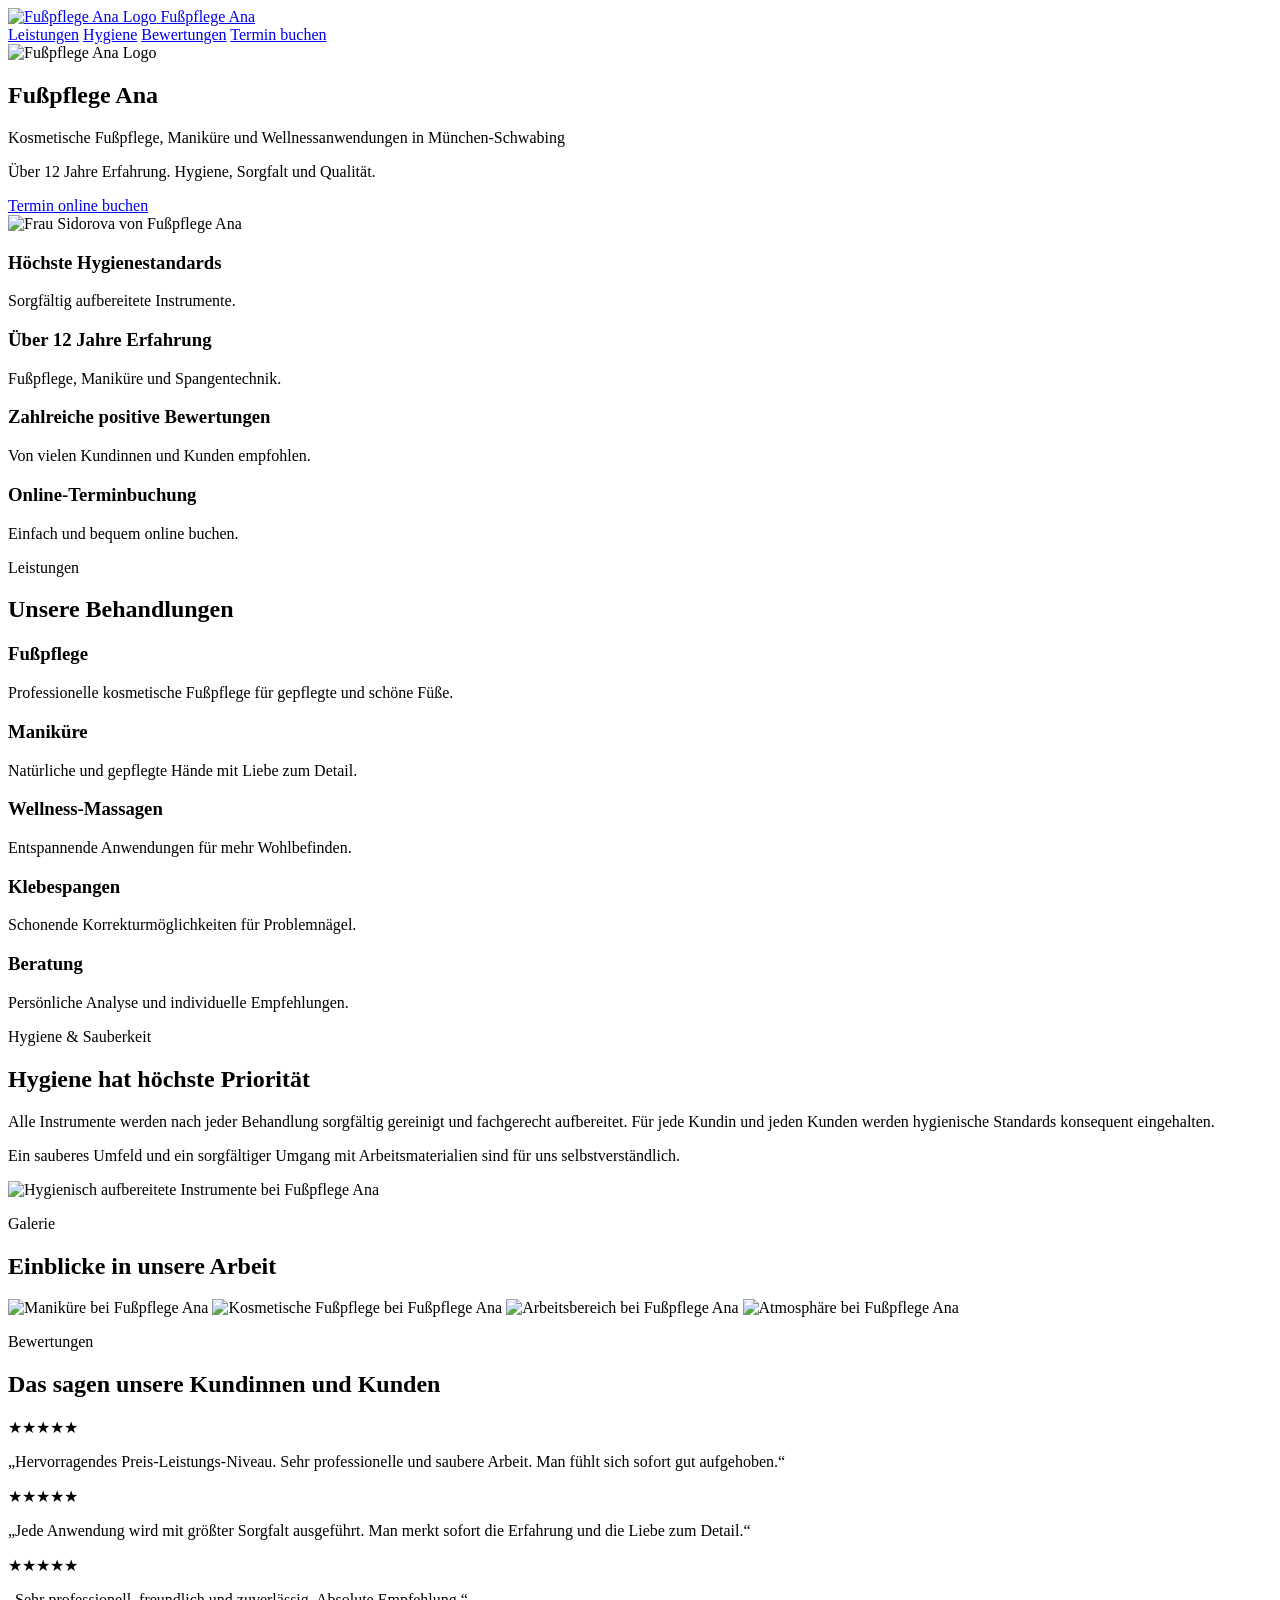
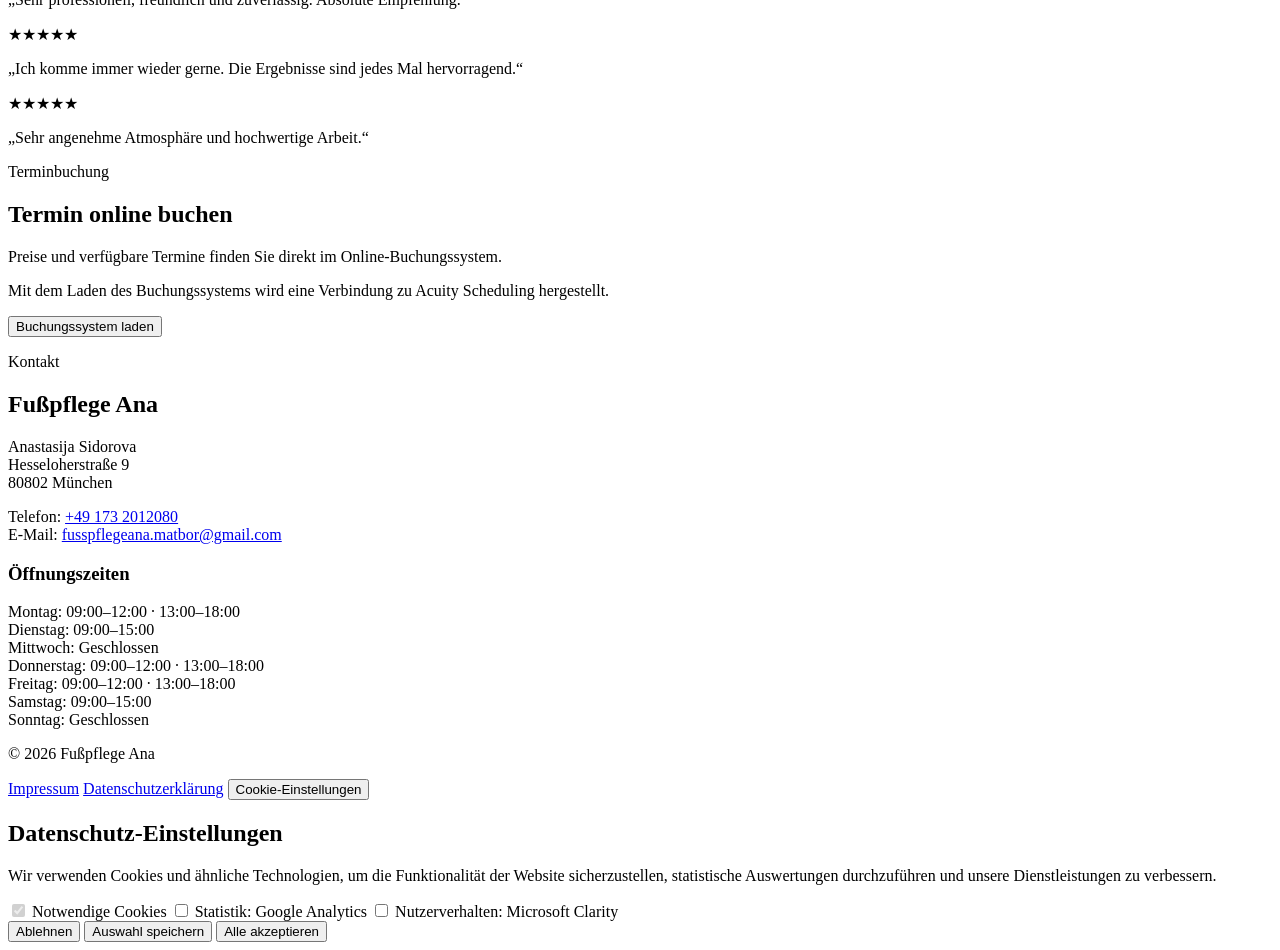
==== index.html @ c90da319 "index.html erstellen" ====
<!DOCTYPE html>
<html lang="de">
<head>
  <meta charset="UTF-8">
  <meta name="viewport" content="width=device-width, initial-scale=1.0">

  <title>Fußpflege Ana | Kosmetische Fußpflege & Maniküre in München-Schwabing</title>
  <meta name="description" content="Fußpflege Ana in München-Schwabing: kosmetische Fußpflege, Maniküre, Wellness-Massagen und Klebespangen. Über 12 Jahre Erfahrung, Hygiene, Sorgfalt und Qualität.">

  <link rel="stylesheet" href="style.css">
</head>

<body>

<header class="header">
  <a href="index.html" class="logo">
    <img src="images/logo-fa.png" alt="Fußpflege Ana Logo">
    <span>Fußpflege Ana</span>
  </a>

  <nav>
    <a href="#leistungen">Leistungen</a>
    <a href="#hygiene">Hygiene</a>
    <a href="#bewertungen">Bewertungen</a>
    <a href="#buchung" class="glass-btn small">Termin buchen</a>
  </nav>
</header>

<main>

<section class="hero">
  <div class="hero-content">
    <div class="hero-text">
      <img src="images/logo-fa.png" alt="Fußpflege Ana Logo" class="hero-logo">

      <h1>Fußpflege Ana</h1>

      <p class="subtitle">
        Kosmetische Fußpflege, Maniküre und Wellnessanwendungen in München-Schwabing
      </p>

      <p class="claim">
        Über 12 Jahre Erfahrung. Hygiene, Sorgfalt und Qualität.
      </p>

      <a href="#buchung" class="glass-btn">Termin online buchen</a>
    </div>

    <div class="hero-photo">
      <img src="images/hero-ana.jpg" alt="Frau Sidorova von Fußpflege Ana">
    </div>
  </div>
</section>

<section class="advantages">
  <div>
    <h3>Höchste Hygienestandards</h3>
    <p>Sorgfältig aufbereitete Instrumente.</p>
  </div>

  <div>
    <h3>Über 12 Jahre Erfahrung</h3>
    <p>Fußpflege, Maniküre und Spangentechnik.</p>
  </div>

  <div>
    <h3>Zahlreiche positive Bewertungen</h3>
    <p>Von vielen Kundinnen und Kunden empfohlen.</p>
  </div>

  <div>
    <h3>Online-Terminbuchung</h3>
    <p>Einfach und bequem online buchen.</p>
  </div>
</section>

<section id="leistungen" class="section">
  <p class="eyebrow">Leistungen</p>
  <h2>Unsere Behandlungen</h2>

  <div class="cards">
    <article>
      <h3>Fußpflege</h3>
      <p>Professionelle kosmetische Fußpflege für gepflegte und schöne Füße.</p>
    </article>

    <article>
      <h3>Maniküre</h3>
      <p>Natürliche und gepflegte Hände mit Liebe zum Detail.</p>
    </article>

    <article>
      <h3>Wellness-Massagen</h3>
      <p>Entspannende Anwendungen für mehr Wohlbefinden.</p>
    </article>

    <article>
      <h3>Klebespangen</h3>
      <p>Schonende Korrekturmöglichkeiten für Problemnägel.</p>
    </article>

    <article>
      <h3>Beratung</h3>
      <p>Persönliche Analyse und individuelle Empfehlungen.</p>
    </article>
  </div>
</section>

<section id="hygiene" class="section split">
  <div>
    <p class="eyebrow">Hygiene & Sauberkeit</p>
    <h2>Hygiene hat höchste Priorität</h2>

    <p>
      Alle Instrumente werden nach jeder Behandlung sorgfältig gereinigt und fachgerecht aufbereitet.
      Für jede Kundin und jeden Kunden werden hygienische Standards konsequent eingehalten.
    </p>

    <p>
      Ein sauberes Umfeld und ein sorgfältiger Umgang mit Arbeitsmaterialien sind für uns selbstverständlich.
    </p>
  </div>

  <div class="image-box">
    <img src="images/hygiene.jpg" alt="Hygienisch aufbereitete Instrumente bei Fußpflege Ana">
  </div>
</section>

<section class="section">
  <p class="eyebrow">Galerie</p>
  <h2>Einblicke in unsere Arbeit</h2>

  <div class="gallery">
    <img src="images/gallery-1.jpg" alt="Maniküre bei Fußpflege Ana">
    <img src="images/gallery-2.jpg" alt="Kosmetische Fußpflege bei Fußpflege Ana">
    <img src="images/gallery-3.jpg" alt="Arbeitsbereich bei Fußpflege Ana">
    <img src="images/gallery-4.jpg" alt="Atmosphäre bei Fußpflege Ana">
  </div>
</section>

<section id="bewertungen" class="section">
  <p class="eyebrow">Bewertungen</p>
  <h2>Das sagen unsere Kundinnen und Kunden</h2>

  <div class="reviews">
    <article>
      <span>★★★★★</span>
      <p>„Hervorragendes Preis-Leistungs-Niveau. Sehr professionelle und saubere Arbeit. Man fühlt sich sofort gut aufgehoben.“</p>
    </article>

    <article>
      <span>★★★★★</span>
      <p>„Jede Anwendung wird mit größter Sorgfalt ausgeführt. Man merkt sofort die Erfahrung und die Liebe zum Detail.“</p>
    </article>

    <article>
      <span>★★★★★</span>
      <p>„Sehr professionell, freundlich und zuverlässig. Absolute Empfehlung.“</p>
    </article>

    <article>
      <span>★★★★★</span>
      <p>„Ich komme immer wieder gerne. Die Ergebnisse sind jedes Mal hervorragend.“</p>
    </article>

    <article>
      <span>★★★★★</span>
      <p>„Sehr angenehme Atmosphäre und hochwertige Arbeit.“</p>
    </article>
  </div>
</section>

<section id="buchung" class="section booking">
  <p class="eyebrow">Terminbuchung</p>
  <h2>Termin online buchen</h2>
  <p>Preise und verfügbare Termine finden Sie direkt im Online-Buchungssystem.</p>

  <div id="bookingConsent" class="consent-box">
    <p>
      Mit dem Laden des Buchungssystems wird eine Verbindung zu Acuity Scheduling hergestellt.
    </p>
    <button class="glass-btn" id="loadBooking">Buchungssystem laden</button>
  </div>

  <div id="bookingFrame" class="booking-frame"></div>
</section>

<section class="section split contact">
  <div>
    <p class="eyebrow">Kontakt</p>
    <h2>Fußpflege Ana</h2>

    <p>
      Anastasija Sidorova<br>
      Hesseloherstraße 9<br>
      80802 München
    </p>

    <p>
      Telefon: <a href="tel:+491732012080">+49 173 2012080</a><br>
      E-Mail: <a href="mailto:fusspflegeana.matbor@gmail.com">fusspflegeana.matbor@gmail.com</a>
    </p>
  </div>

  <div>
    <h3>Öffnungszeiten</h3>
    <p>
      Montag: 09:00–12:00 · 13:00–18:00<br>
      Dienstag: 09:00–15:00<br>
      Mittwoch: Geschlossen<br>
      Donnerstag: 09:00–12:00 · 13:00–18:00<br>
      Freitag: 09:00–12:00 · 13:00–18:00<br>
      Samstag: 09:00–15:00<br>
      Sonntag: Geschlossen
    </p>
  </div>
</section>

</main>

<footer>
  <p>© 2026 Fußpflege Ana</p>

  <div>
    <a href="impressum.html">Impressum</a>
    <a href="datenschutz.html">Datenschutzerklärung</a>
    <button id="openCookies">Cookie-Einstellungen</button>
  </div>
</footer>

<div id="cookieBanner" class="cookie-banner">
  <div class="cookie-box">
    <h2>Datenschutz-Einstellungen</h2>

    <p>
      Wir verwenden Cookies und ähnliche Technologien, um die Funktionalität der Website sicherzustellen,
      statistische Auswertungen durchzuführen und unsere Dienstleistungen zu verbessern.
    </p>

    <label>
      <input type="checkbox" checked disabled>
      Notwendige Cookies
    </label>

    <label>
      <input type="checkbox" id="analyticsConsent">
      Statistik: Google Analytics
    </label>

    <label>
      <input type="checkbox" id="clarityConsent">
      Nutzerverhalten: Microsoft Clarity
    </label>

    <div class="cookie-actions">
      <button id="rejectCookies">Ablehnen</button>
      <button id="saveCookies">Auswahl speichern</button>
      <button id="acceptCookies" class="glass-btn">Alle akzeptieren</button>
    </div>
  </div>
</div>

<script src="script.js"></script>
</body>
</html>
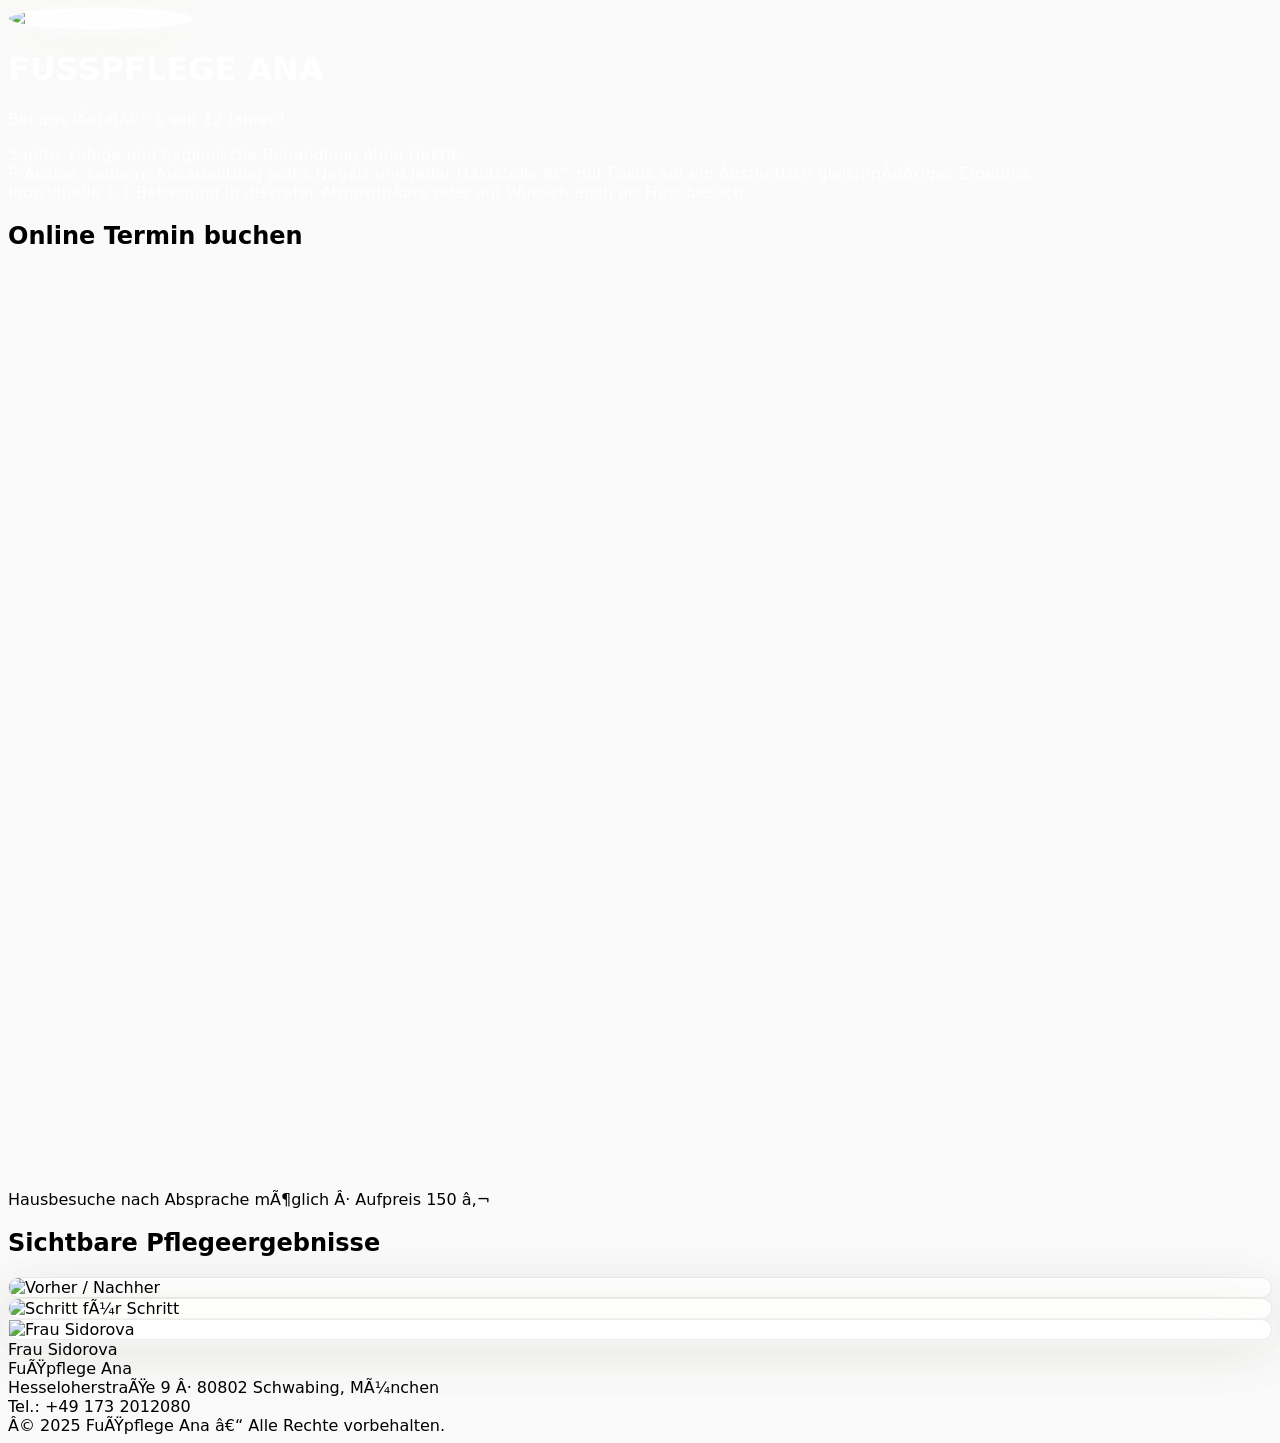
==== commit 22476d69: "Create initial index.html for Fußpflege Ana website Initial HTML structure for Fußpflege Ana website" ====
--- a/index.html
+++ b/index.html
@@ -1,265 +1,375 @@
 <!DOCTYPE html>
+
 <html lang="de">
+
 <head>
-  <meta charset="UTF-8">
-  <meta name="viewport" content="width=device-width, initial-scale=1.0">
-
-  <title>Fußpflege Ana | Kosmetische Fußpflege & Maniküre in München-Schwabing</title>
-  <meta name="description" content="Fußpflege Ana in München-Schwabing: kosmetische Fußpflege, Maniküre, Wellness-Massagen und Klebespangen. Über 12 Jahre Erfahrung, Hygiene, Sorgfalt und Qualität.">
-
-  <link rel="stylesheet" href="style.css">
+
+  <meta charset="UTF-8" />
+
+  <meta name="viewport" content="width=device-width,initial-scale=1.0" />
+
+  <!-- Google tag (gtag.js) -->
+
+  <script async src="https://www.googletagmanager.com/gtag/js?id=G-71BRGPGRK7"></script>
+
+  <script>
+
+    window.dataLayer = window.dataLayer || [];
+
+    function gtag(){dataLayer.push(arguments);}
+
+    gtag('js', new Date());
+
+    gtag('config', 'G-71BRGPGRK7');
+
+  </script>
+
+  <!-- Google Tag Manager -->
+
+  <script>
+
+  (function(w,d,s,l,i){w[l]=w[l]||[];w[l].push({'gtm.start':
+
+  new Date().getTime(),event:'gtm.js'});var f=d.getElementsByTagName(s)[0],
+
+  j=d.createElement(s),dl=l!='dataLayer'?'&l='+l:'';j.async=true;j.src=
+
+  'https://www.googletagmanager.com/gtm.js?id='+i+dl;f.parentNode.insertBefore(j,f);
+
+  })(window,document,'script','dataLayer','GTM-KH4RJX9V');
+
+  </script>
+
+  <!-- Microsoft Clarity -->
+
+  <script type="text/javascript">
+
+  (function(c,l,a,r,i,t,y){
+
+    c[a]=c[a]||function(){(c[a].q=c[a].q||[]).push(arguments)};
+
+    t=l.createElement(r);t.async=1;t.src="https://www.clarity.ms/tag/"+i;
+
+    y=l.getElementsByTagName(r)[0];y.parentNode.insertBefore(t,y);
+
+  })(window, document, "clarity", "script", "vfs6tle3tf");
+
+  </script>
+
+  <title>FuÃŸpflege Ana</title>
+
+  <meta
+
+    name="description"
+
+    content="FuÃŸpflege Ana â€“ Sanfte, prÃ¤zise FuÃŸpflege in MÃ¼nchen Schwabing. Bei uns lÃ¤uftâ€™s seit 12 Jahren. Hausbesuche mÃ¶glich."
+
+  />
+
+  <script src="https://cdn.tailwindcss.com"></script>
+
+  <style>
+
+    body {
+
+      background: #fafafa;
+
+      font-family: system-ui, -apple-system, "Segoe UI", Roboto, Helvetica, Arial, sans-serif;
+
+    }
+
+    .header-bg {
+
+      background-image: url("bg.jpg");
+
+      background-size: cover;
+
+      background-position: center;
+
+      background-repeat: no-repeat;
+
+      color: #fff;
+
+    }
+
+    .logo-glow {
+
+      border-radius: 50%;
+
+      box-shadow:
+
+        0 0 15px rgba(255,255,255,0.7),
+
+        0 0 40px rgba(255,255,255,0.5),
+
+        0 0 60px rgba(240,230,200,0.3),
+
+        inset 0 0 6px rgba(255,255,255,0.8);
+
+      border: 1px solid rgba(255,255,255,0.4);
+
+      background: rgba(255,255,255,0.8);
+
+    }
+
+    .portrait-glow {
+
+      border-radius: 9999px;
+
+      box-shadow:
+
+        0 0 15px rgba(255,255,255,0.7),
+
+        0 0 40px rgba(255,255,255,0.5),
+
+        0 0 60px rgba(240,230,200,0.25),
+
+        inset 0 0 6px rgba(255,255,255,0.8);
+
+      border: 1px solid rgba(0,0,0,0.07);
+
+      background: #fff;
+
+      object-fit: cover;
+
+      object-position: center;
+
+    }
+
+    .img-card {
+
+      border-radius: 1rem;
+
+      overflow: hidden;
+
+      box-shadow: 0 20px 60px rgba(0,0,0,0.15);
+
+      border: 1px solid rgba(0,0,0,0.08);
+
+      background: #fff;
+
+    }
+
+  </style>
+
 </head>
 
-<body>
-
-<header class="header">
-  <a href="index.html" class="logo">
-    <img src="images/logo-fa.png" alt="Fußpflege Ana Logo">
-    <span>Fußpflege Ana</span>
-  </a>
-
-  <nav>
-    <a href="#leistungen">Leistungen</a>
-    <a href="#hygiene">Hygiene</a>
-    <a href="#bewertungen">Bewertungen</a>
-    <a href="#buchung" class="glass-btn small">Termin buchen</a>
-  </nav>
-</header>
-
-<main>
-
-<section class="hero">
-  <div class="hero-content">
-    <div class="hero-text">
-      <img src="images/logo-fa.png" alt="Fußpflege Ana Logo" class="hero-logo">
-
-      <h1>Fußpflege Ana</h1>
-
-      <p class="subtitle">
-        Kosmetische Fußpflege, Maniküre und Wellnessanwendungen in München-Schwabing
+<body class="text-neutral-900 antialiased tracking-tight">
+
+  <!-- Google Tag Manager (noscript) -->
+
+  <noscript>
+
+    <iframe
+
+      src="https://www.googletagmanager.com/ns.html?id=GTM-KH4RJX9V"
+
+      height="0"
+
+      width="0"
+
+      style="display:none;visibility:hidden">
+
+    </iframe>
+
+  </noscript>
+
+  <!-- HEADER -->
+
+  <header class="header-bg">
+
+    <div class="max-w-6xl mx-auto px-6 py-16 flex flex-col items-center justify-center text-center">
+
+      <img
+
+        src="logo-fa.png"
+
+        alt="FuÃŸpflege Ana Logo"
+
+        class="w-28 h-28 object-cover object-center rounded-full logo-glow mb-6"
+
+      />
+
+      <h1 class="text-white text-[2.4rem] sm:text-[2.8rem] md:text-[3rem] font-light uppercase tracking-[0.15em] leading-tight">
+
+        FUSSPFLEGE ANA
+
+      </h1>
+
+      <p class="text-white/90 text-base sm:text-lg font-light mt-4">
+
+        Bei uns lÃ¤uftâ€™s seit 12 Jahren!
+
       </p>
 
-      <p class="claim">
-        Über 12 Jahre Erfahrung. Hygiene, Sorgfalt und Qualität.
+      <p class="text-white/70 text-sm sm:text-base font-light leading-relaxed max-w-xl mt-6">
+
+        Sanfte, ruhige und hygienische Behandlung ohne Hektik. <br>
+
+        PrÃ¤zise, saubere Ausarbeitung jedes Nagels und jeder Hautstelle â€“ mit Fokus auf ein Ã¤sthetisch gleichmÃ¤ÃŸiges Ergebnis. <br>
+
+        Individuelle 1:1 Betreuung in diskreter AtmosphÃ¤re oder auf Wunsch auch als Hausbesuch.
+
       </p>
 
-      <a href="#buchung" class="glass-btn">Termin online buchen</a>
-    </div>
-
-    <div class="hero-photo">
-      <img src="images/hero-ana.jpg" alt="Frau Sidorova von Fußpflege Ana">
-    </div>
-  </div>
-</section>
-
-<section class="advantages">
-  <div>
-    <h3>Höchste Hygienestandards</h3>
-    <p>Sorgfältig aufbereitete Instrumente.</p>
-  </div>
-
-  <div>
-    <h3>Über 12 Jahre Erfahrung</h3>
-    <p>Fußpflege, Maniküre und Spangentechnik.</p>
-  </div>
-
-  <div>
-    <h3>Zahlreiche positive Bewertungen</h3>
-    <p>Von vielen Kundinnen und Kunden empfohlen.</p>
-  </div>
-
-  <div>
-    <h3>Online-Terminbuchung</h3>
-    <p>Einfach und bequem online buchen.</p>
-  </div>
-</section>
-
-<section id="leistungen" class="section">
-  <p class="eyebrow">Leistungen</p>
-  <h2>Unsere Behandlungen</h2>
-
-  <div class="cards">
-    <article>
-      <h3>Fußpflege</h3>
-      <p>Professionelle kosmetische Fußpflege für gepflegte und schöne Füße.</p>
-    </article>
-
-    <article>
-      <h3>Maniküre</h3>
-      <p>Natürliche und gepflegte Hände mit Liebe zum Detail.</p>
-    </article>
-
-    <article>
-      <h3>Wellness-Massagen</h3>
-      <p>Entspannende Anwendungen für mehr Wohlbefinden.</p>
-    </article>
-
-    <article>
-      <h3>Klebespangen</h3>
-      <p>Schonende Korrekturmöglichkeiten für Problemnägel.</p>
-    </article>
-
-    <article>
-      <h3>Beratung</h3>
-      <p>Persönliche Analyse und individuelle Empfehlungen.</p>
-    </article>
-  </div>
-</section>
-
-<section id="hygiene" class="section split">
-  <div>
-    <p class="eyebrow">Hygiene & Sauberkeit</p>
-    <h2>Hygiene hat höchste Priorität</h2>
-
-    <p>
-      Alle Instrumente werden nach jeder Behandlung sorgfältig gereinigt und fachgerecht aufbereitet.
-      Für jede Kundin und jeden Kunden werden hygienische Standards konsequent eingehalten.
-    </p>
-
-    <p>
-      Ein sauberes Umfeld und ein sorgfältiger Umgang mit Arbeitsmaterialien sind für uns selbstverständlich.
-    </p>
-  </div>
-
-  <div class="image-box">
-    <img src="images/hygiene.jpg" alt="Hygienisch aufbereitete Instrumente bei Fußpflege Ana">
-  </div>
-</section>
-
-<section class="section">
-  <p class="eyebrow">Galerie</p>
-  <h2>Einblicke in unsere Arbeit</h2>
-
-  <div class="gallery">
-    <img src="images/gallery-1.jpg" alt="Maniküre bei Fußpflege Ana">
-    <img src="images/gallery-2.jpg" alt="Kosmetische Fußpflege bei Fußpflege Ana">
-    <img src="images/gallery-3.jpg" alt="Arbeitsbereich bei Fußpflege Ana">
-    <img src="images/gallery-4.jpg" alt="Atmosphäre bei Fußpflege Ana">
-  </div>
-</section>
-
-<section id="bewertungen" class="section">
-  <p class="eyebrow">Bewertungen</p>
-  <h2>Das sagen unsere Kundinnen und Kunden</h2>
-
-  <div class="reviews">
-    <article>
-      <span>★★★★★</span>
-      <p>„Hervorragendes Preis-Leistungs-Niveau. Sehr professionelle und saubere Arbeit. Man fühlt sich sofort gut aufgehoben.“</p>
-    </article>
-
-    <article>
-      <span>★★★★★</span>
-      <p>„Jede Anwendung wird mit größter Sorgfalt ausgeführt. Man merkt sofort die Erfahrung und die Liebe zum Detail.“</p>
-    </article>
-
-    <article>
-      <span>★★★★★</span>
-      <p>„Sehr professionell, freundlich und zuverlässig. Absolute Empfehlung.“</p>
-    </article>
-
-    <article>
-      <span>★★★★★</span>
-      <p>„Ich komme immer wieder gerne. Die Ergebnisse sind jedes Mal hervorragend.“</p>
-    </article>
-
-    <article>
-      <span>★★★★★</span>
-      <p>„Sehr angenehme Atmosphäre und hochwertige Arbeit.“</p>
-    </article>
-  </div>
-</section>
-
-<section id="buchung" class="section booking">
-  <p class="eyebrow">Terminbuchung</p>
-  <h2>Termin online buchen</h2>
-  <p>Preise und verfügbare Termine finden Sie direkt im Online-Buchungssystem.</p>
-
-  <div id="bookingConsent" class="consent-box">
-    <p>
-      Mit dem Laden des Buchungssystems wird eine Verbindung zu Acuity Scheduling hergestellt.
-    </p>
-    <button class="glass-btn" id="loadBooking">Buchungssystem laden</button>
-  </div>
-
-  <div id="bookingFrame" class="booking-frame"></div>
-</section>
-
-<section class="section split contact">
-  <div>
-    <p class="eyebrow">Kontakt</p>
-    <h2>Fußpflege Ana</h2>
-
-    <p>
-      Anastasija Sidorova<br>
-      Hesseloherstraße 9<br>
-      80802 München
-    </p>
-
-    <p>
-      Telefon: <a href="tel:+491732012080">+49 173 2012080</a><br>
-      E-Mail: <a href="mailto:fusspflegeana.matbor@gmail.com">fusspflegeana.matbor@gmail.com</a>
-    </p>
-  </div>
-
-  <div>
-    <h3>Öffnungszeiten</h3>
-    <p>
-      Montag: 09:00–12:00 · 13:00–18:00<br>
-      Dienstag: 09:00–15:00<br>
-      Mittwoch: Geschlossen<br>
-      Donnerstag: 09:00–12:00 · 13:00–18:00<br>
-      Freitag: 09:00–12:00 · 13:00–18:00<br>
-      Samstag: 09:00–15:00<br>
-      Sonntag: Geschlossen
-    </p>
-  </div>
-</section>
-
-</main>
-
-<footer>
-  <p>© 2026 Fußpflege Ana</p>
-
-  <div>
-    <a href="impressum.html">Impressum</a>
-    <a href="datenschutz.html">Datenschutzerklärung</a>
-    <button id="openCookies">Cookie-Einstellungen</button>
-  </div>
-</footer>
-
-<div id="cookieBanner" class="cookie-banner">
-  <div class="cookie-box">
-    <h2>Datenschutz-Einstellungen</h2>
-
-    <p>
-      Wir verwenden Cookies und ähnliche Technologien, um die Funktionalität der Website sicherzustellen,
-      statistische Auswertungen durchzuführen und unsere Dienstleistungen zu verbessern.
-    </p>
-
-    <label>
-      <input type="checkbox" checked disabled>
-      Notwendige Cookies
-    </label>
-
-    <label>
-      <input type="checkbox" id="analyticsConsent">
-      Statistik: Google Analytics
-    </label>
-
-    <label>
-      <input type="checkbox" id="clarityConsent">
-      Nutzerverhalten: Microsoft Clarity
-    </label>
-
-    <div class="cookie-actions">
-      <button id="rejectCookies">Ablehnen</button>
-      <button id="saveCookies">Auswahl speichern</button>
-      <button id="acceptCookies" class="glass-btn">Alle akzeptieren</button>
-    </div>
-  </div>
-</div>
-
-<script src="script.js"></script>
+    </div>
+
+  </header>
+
+  <!-- ONLINE BUCHEN -->
+
+  <section id="buchung" class="max-w-6xl mx-auto px-6 py-12 lg:py-20 text-center">
+
+    <h2 class="text-2xl lg:text-3xl font-light text-neutral-900 mb-8 tracking-tight">
+
+      Online Termin buchen
+
+    </h2>
+
+    <!-- Acuityscheduling Widget -->
+
+    <div class="shadow-lg border border-neutral-200 rounded-xl overflow-hidden mb-10">
+
+      <iframe
+
+        src="https://app.acuityscheduling.com/schedule/bd391257"
+
+        width="100%"
+
+        height="900"
+
+        frameborder="0">
+
+      </iframe>
+
+    </div>
+
+    <!-- HAUSBESUCHE -->
+
+    <div class="border-t border-neutral-300/50 pt-6">
+
+      <p class="text-neutral-900 text-lg sm:text-xl font-semibold tracking-tight">
+
+        Hausbesuche nach Absprache mÃ¶glich Â· Aufpreis 150 â‚¬
+
+      </p>
+
+    </div>
+
+  </section>
+
+  <!-- ERGEBNISSE -->
+
+  <section id="ergebnisse" class="max-w-6xl mx-auto px-6 py-12 lg:py-20">
+
+    <h2 class="text-2xl lg:text-3xl font-light text-neutral-900 mb-3 tracking-tight">
+
+      Sichtbare Pflegeergebnisse
+
+    </h2>
+
+    <div class="grid lg:grid-cols-2 gap-10">
+
+      <div class="img-card">
+
+        <img
+
+          src="vorher-nachher.png"
+
+          alt="Vorher / Nachher"
+
+          class="w-full h-auto object-cover"
+
+        />
+
+      </div>
+
+      <div class="img-card">
+
+        <img
+
+          src="steps1.png"
+
+          alt="Schritt fÃ¼r Schritt"
+
+          class="w-full h-auto object-cover"
+
+        />
+
+      </div>
+
+    </div>
+
+  </section>
+
+  <!-- FOTO + NAME -->
+
+  <section class="max-w-6xl mx-auto px-6 py-12 text-center">
+
+    <div class="flex flex-col items-center gap-4">
+
+      <div class="w-32 h-32 sm:w-36 sm:h-36 rounded-full overflow-hidden portrait-glow">
+
+        <img
+
+          src="ana.jpg"
+
+          alt="Frau Sidorova"
+
+          class="w-full h-full object-cover object-center"
+
+        />
+
+      </div>
+
+      <div class="text-neutral-900 text-base font-medium">
+
+        Frau Sidorova
+
+      </div>
+
+    </div>
+
+  </section>
+
+  <!-- FOOTER -->
+
+  <footer class="max-w-6xl mx-auto px-6 py-12 text-[11px] text-neutral-500 font-light leading-relaxed border-t border-neutral-300/50">
+
+    <div class="flex flex-col lg:flex-row lg:items-start lg:justify-between gap-6">
+
+      <div>
+
+        <div class="text-neutral-900 text-sm font-medium">
+
+          FuÃŸpflege Ana
+
+        </div>
+
+        <div>
+
+          HesseloherstraÃŸe 9 Â· 80802 Schwabing, MÃ¼nchen
+
+        </div>
+
+        <div>
+
+          Tel.: +49 173 2012080
+
+        </div>
+
+      </div>
+
+      <div>
+
+        Â© 2025 FuÃŸpflege Ana â€“ Alle Rechte vorbehalten.
+
+      </div>
+
+    </div>
+
+  </footer>
+
 </body>
-</html>+
+</html>
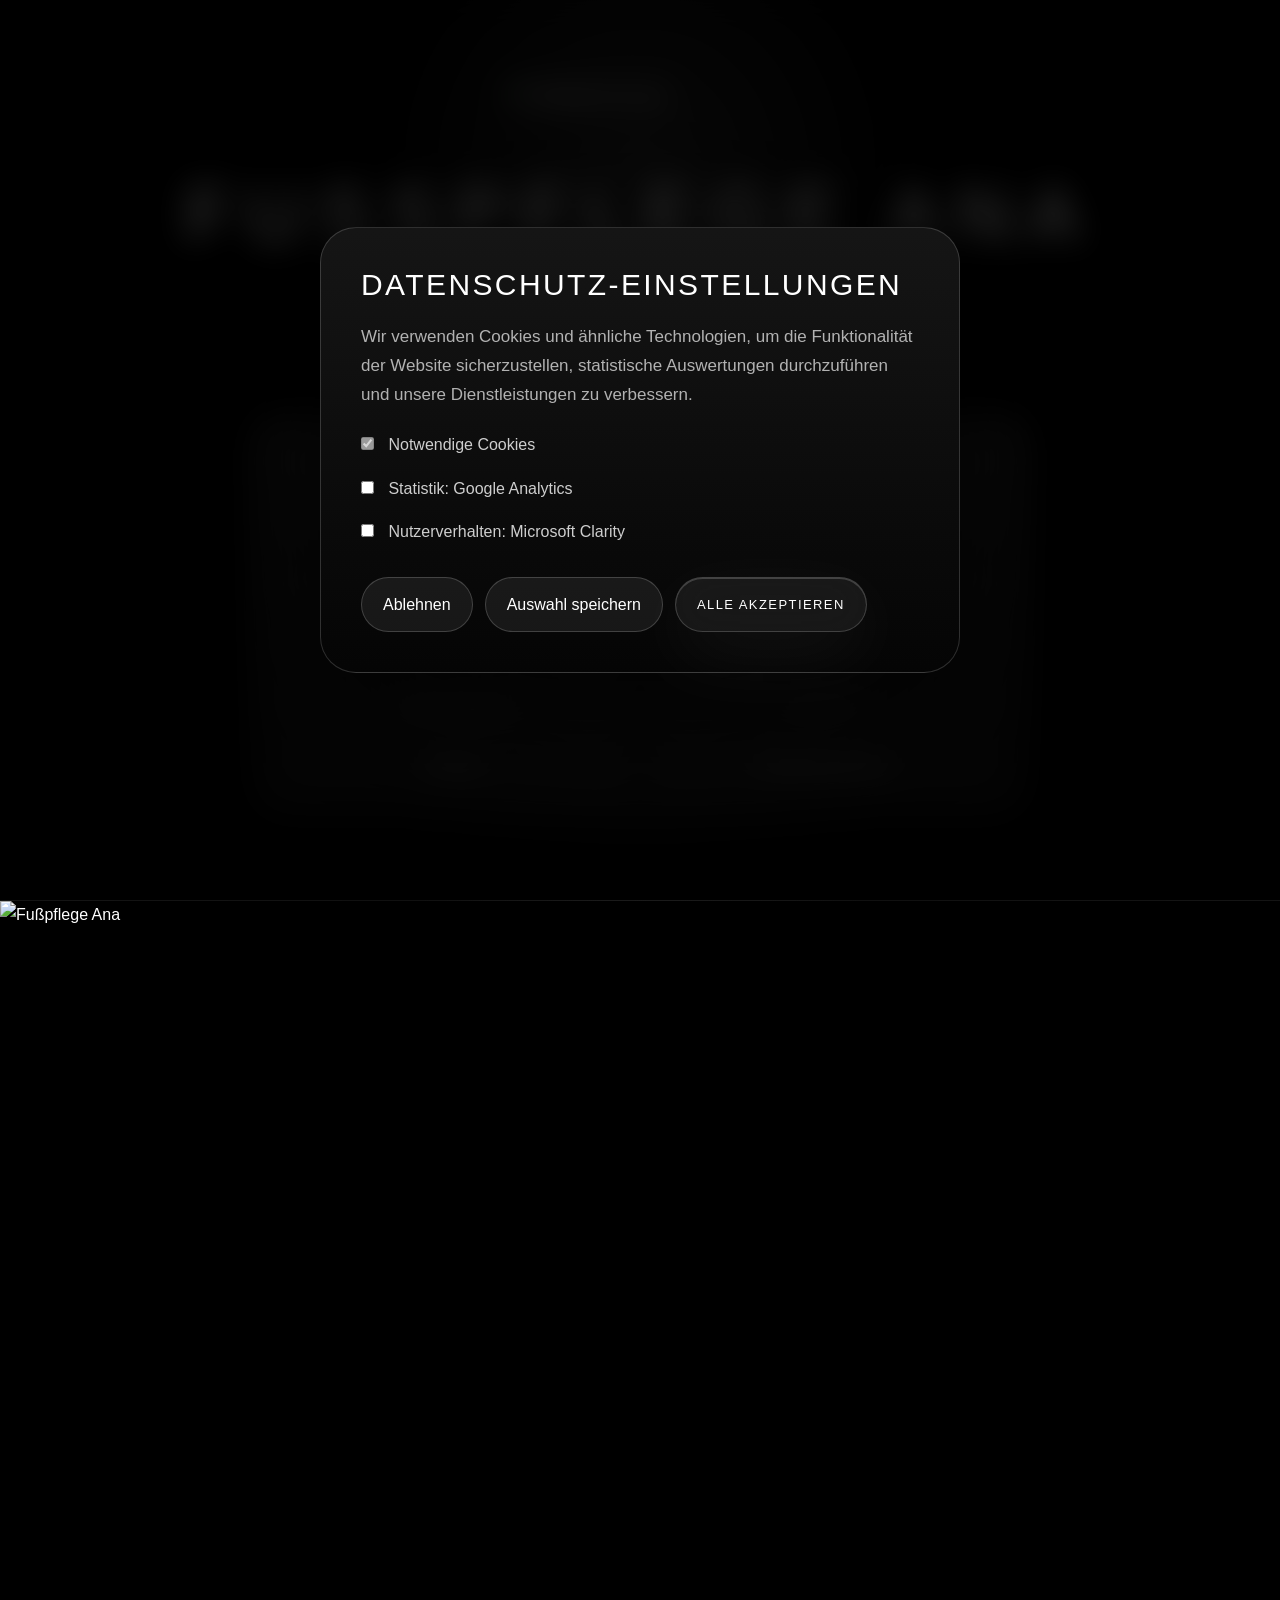
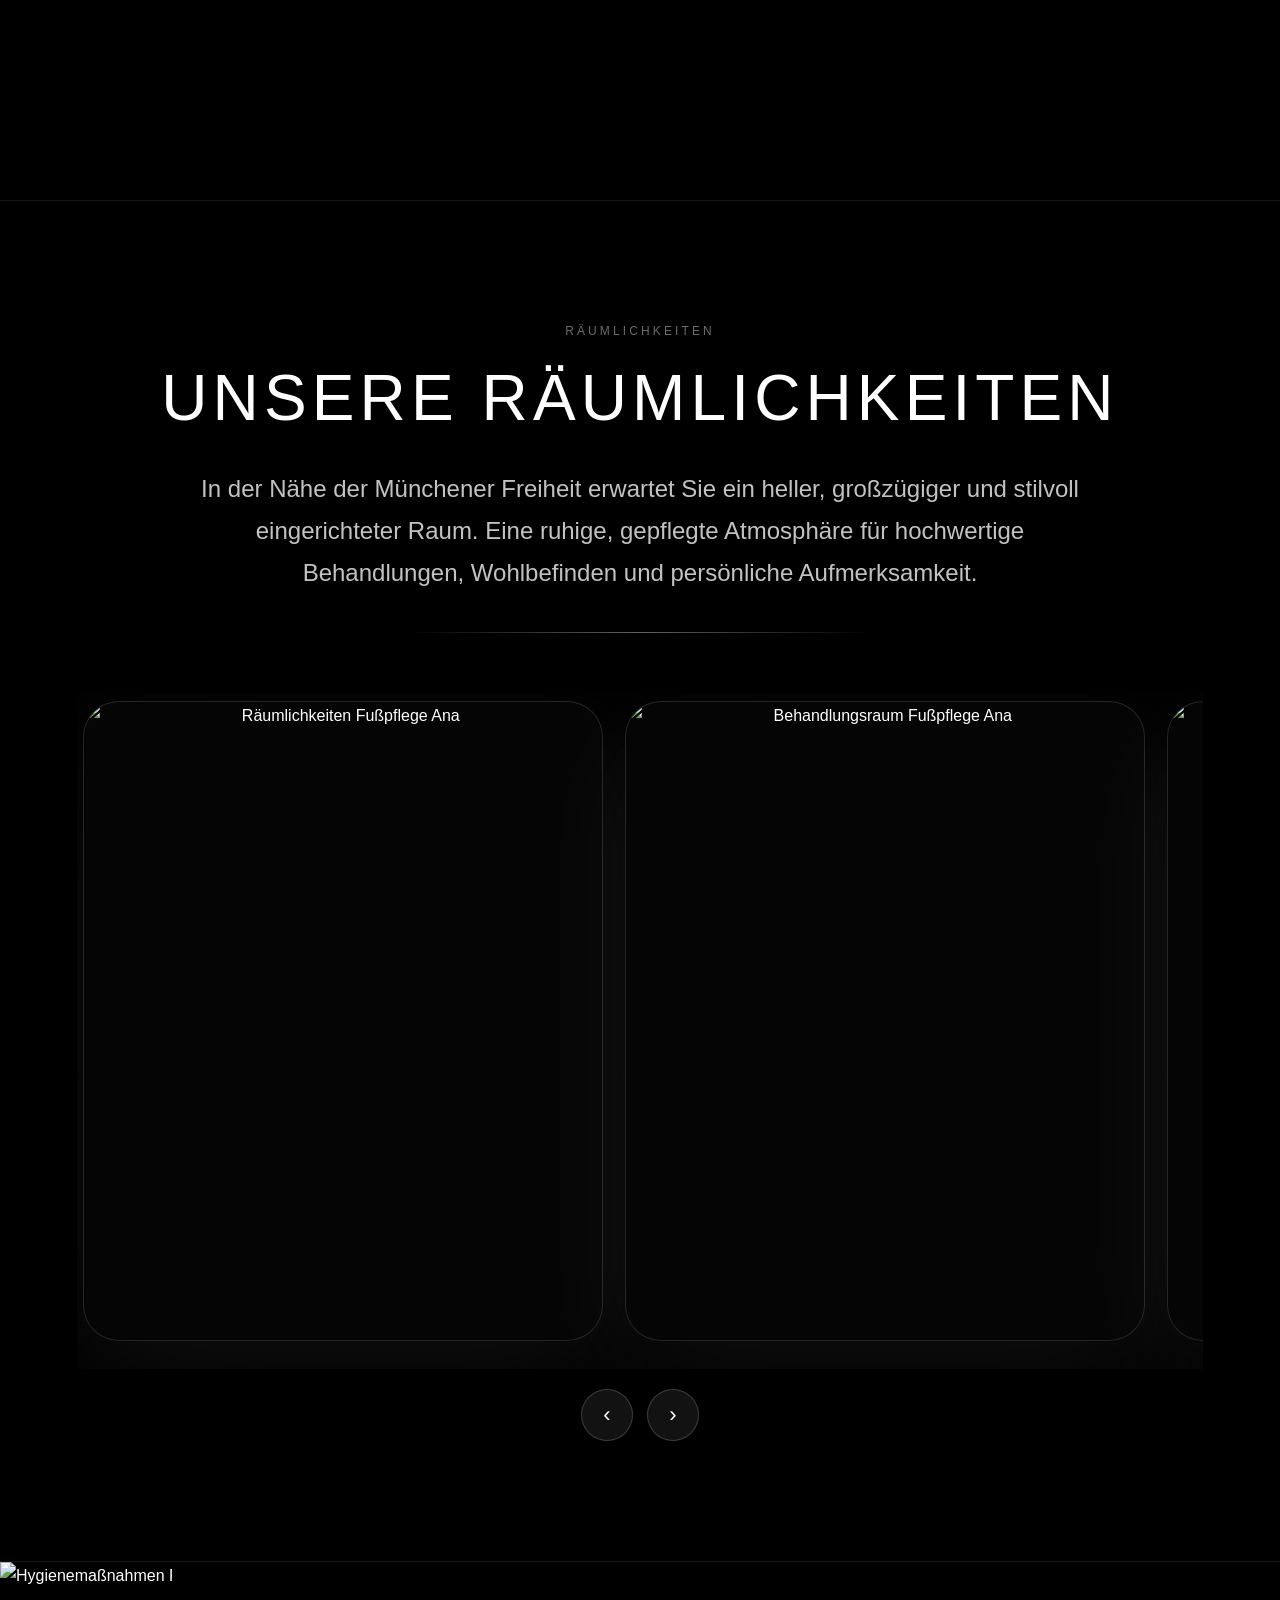
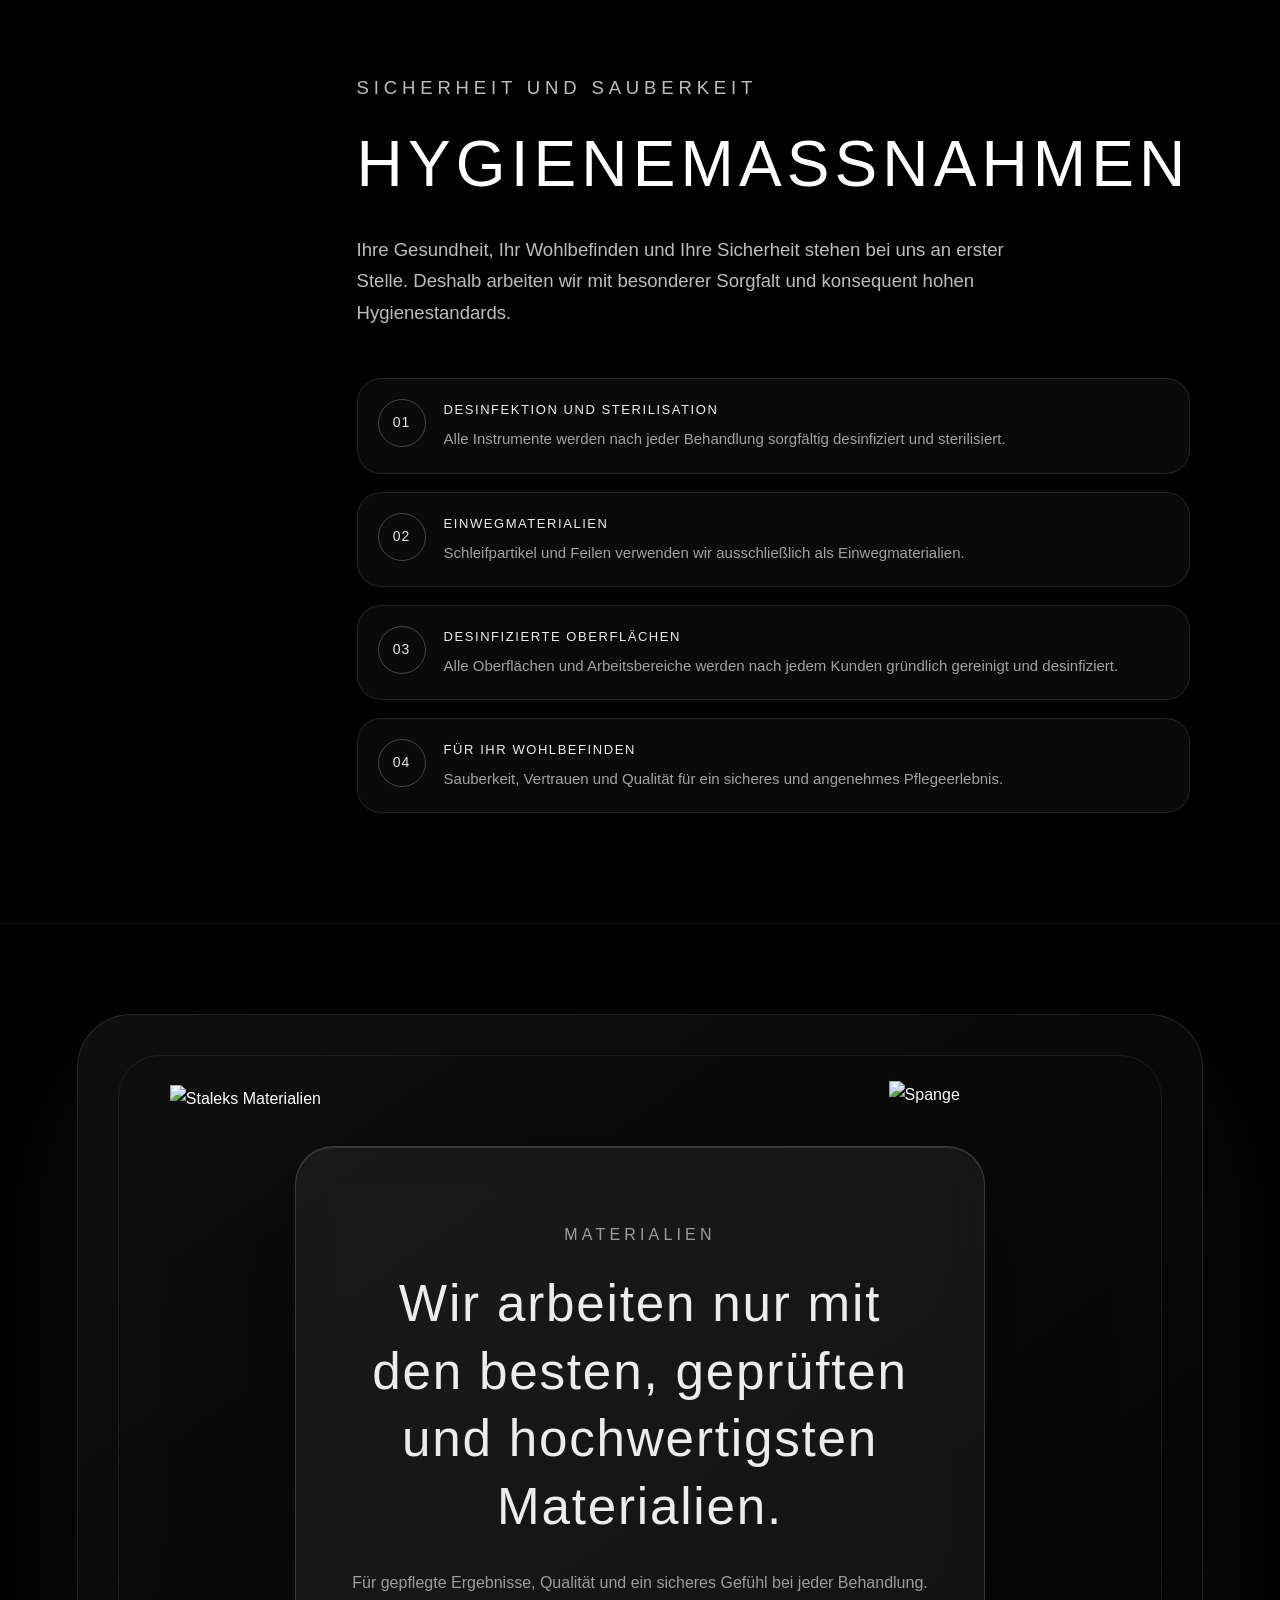
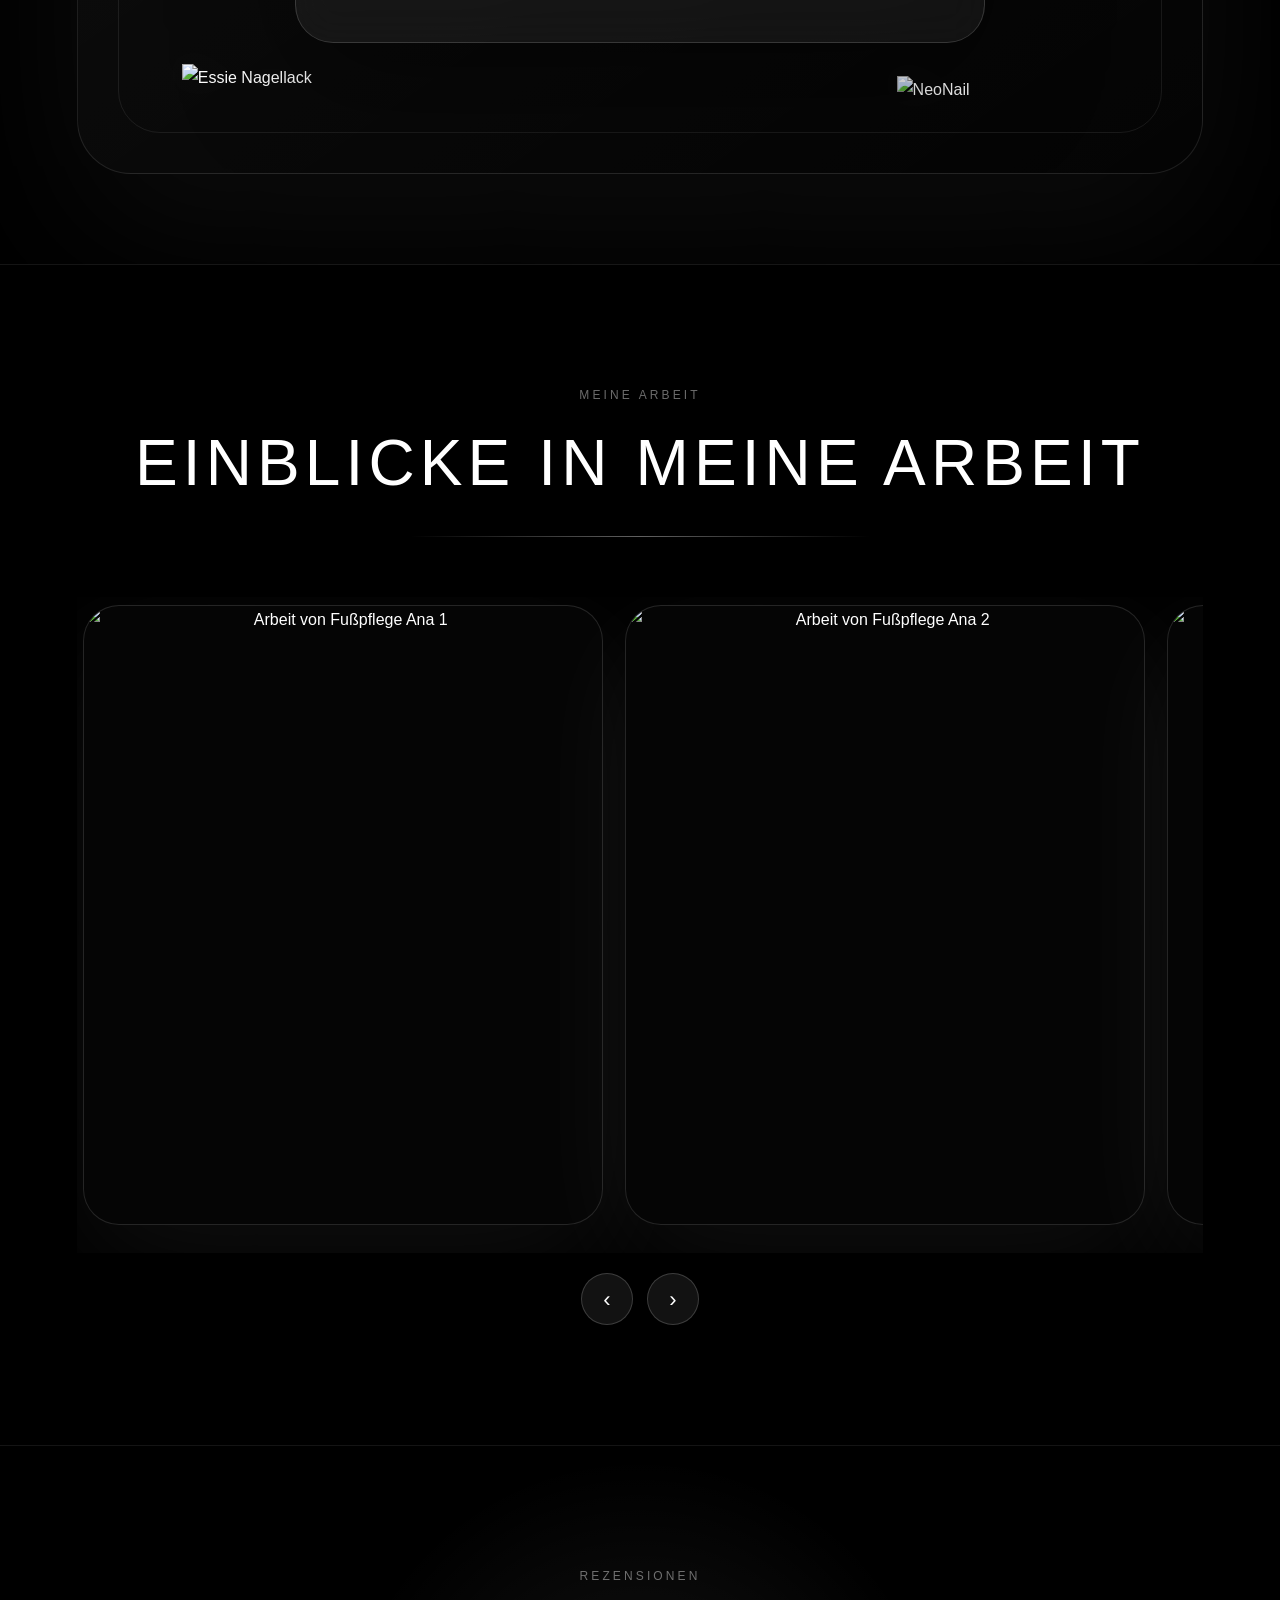
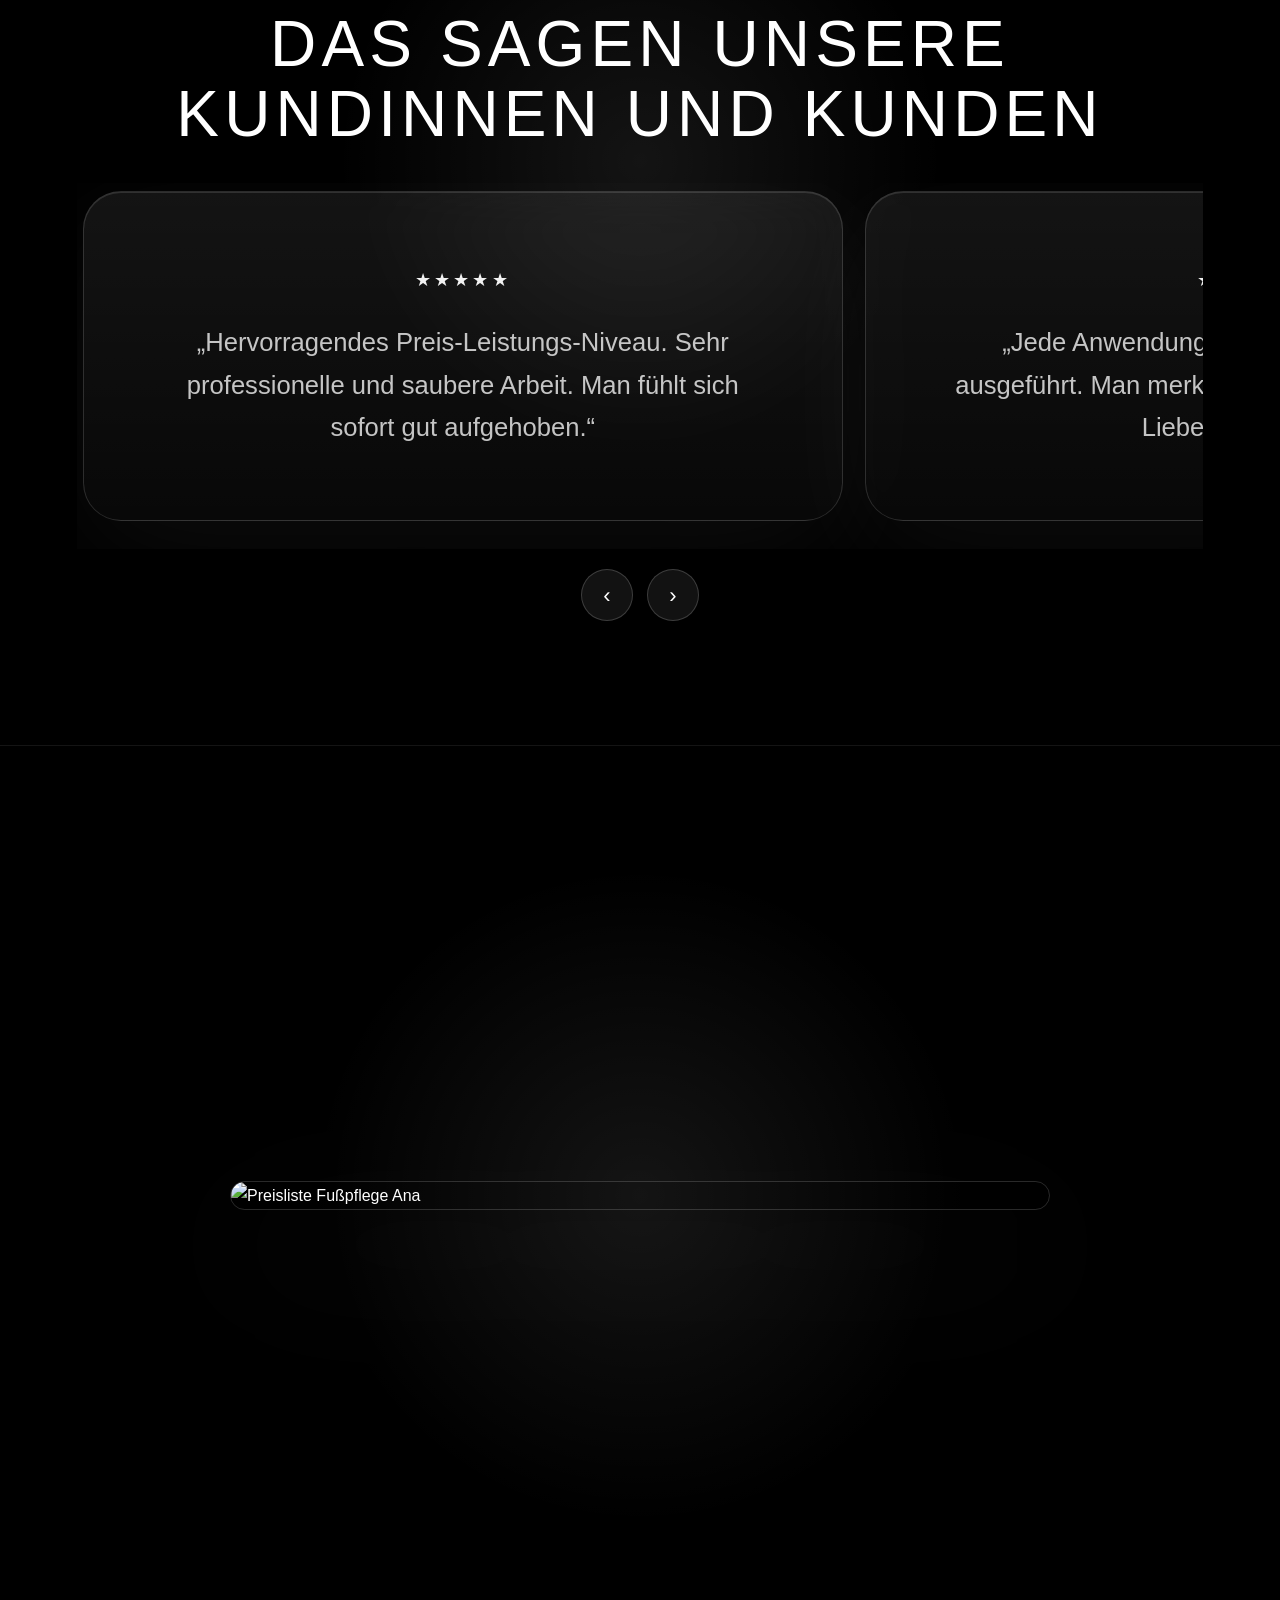
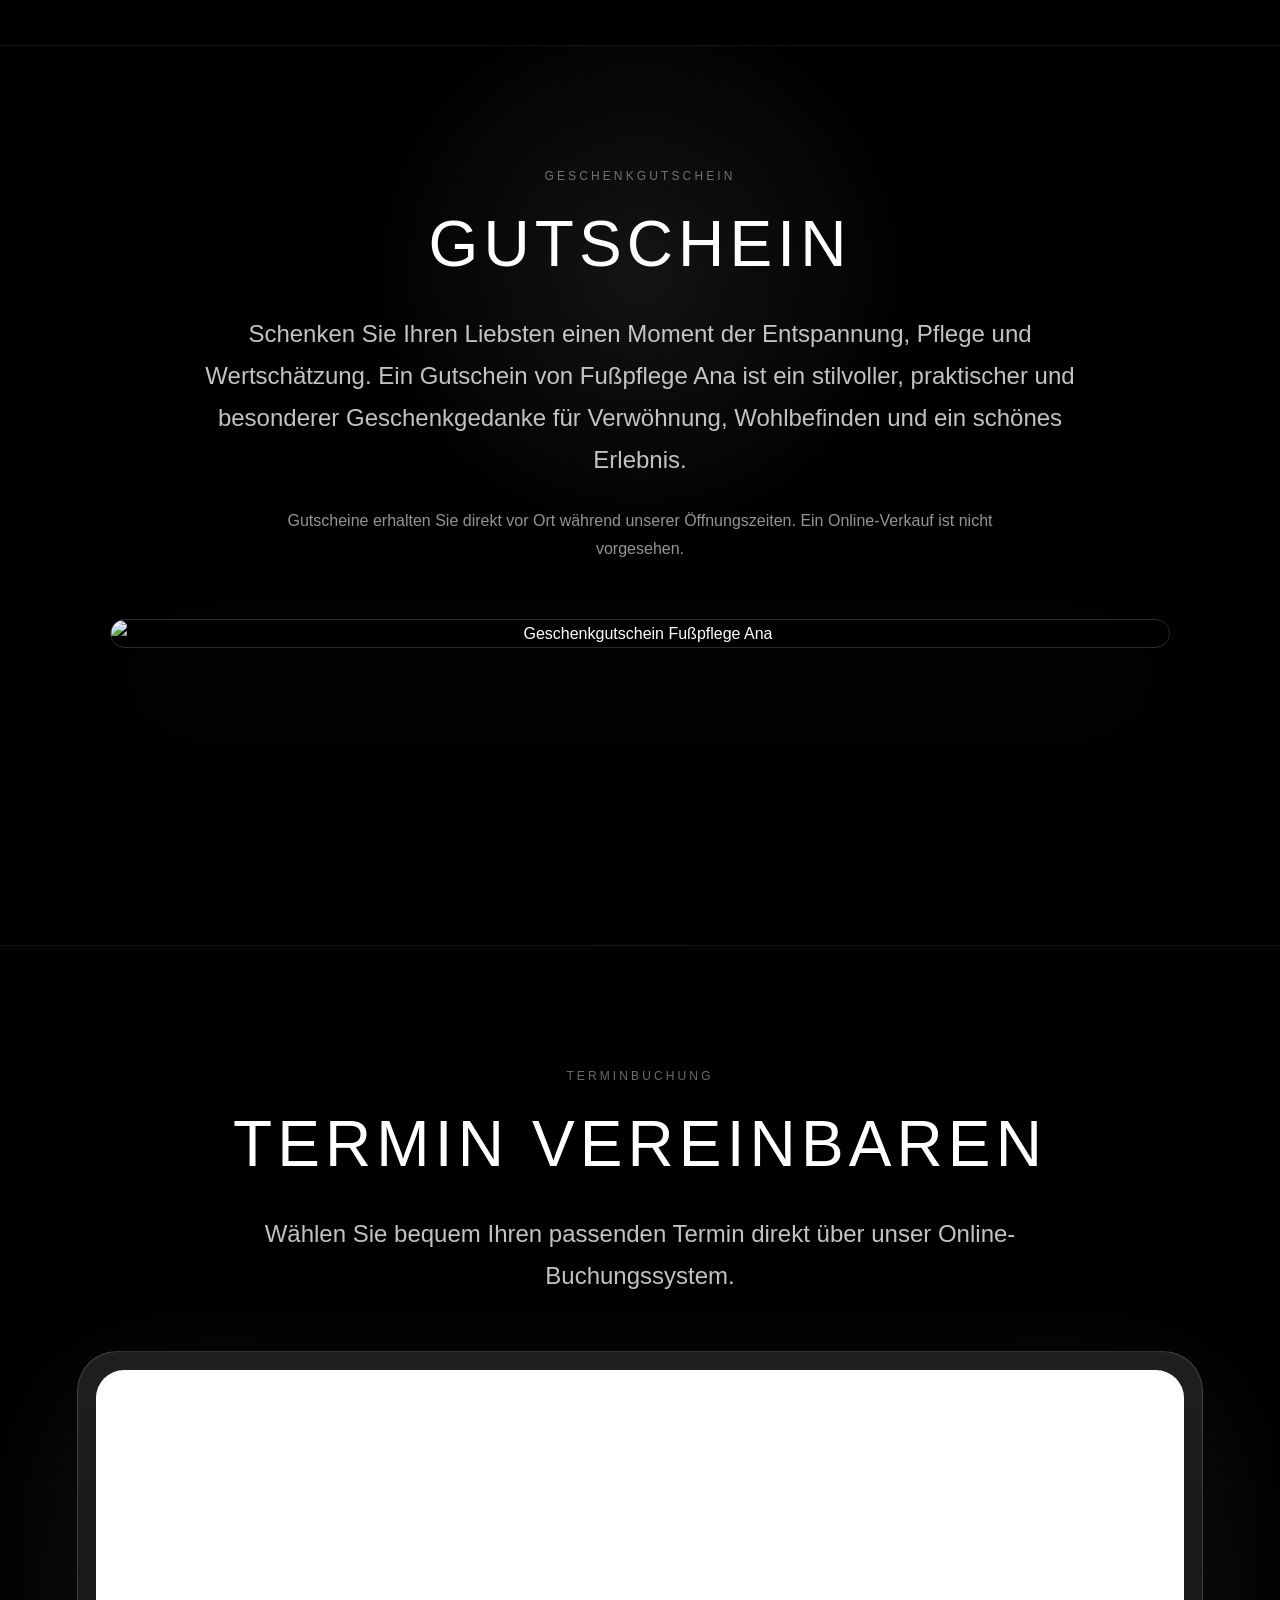
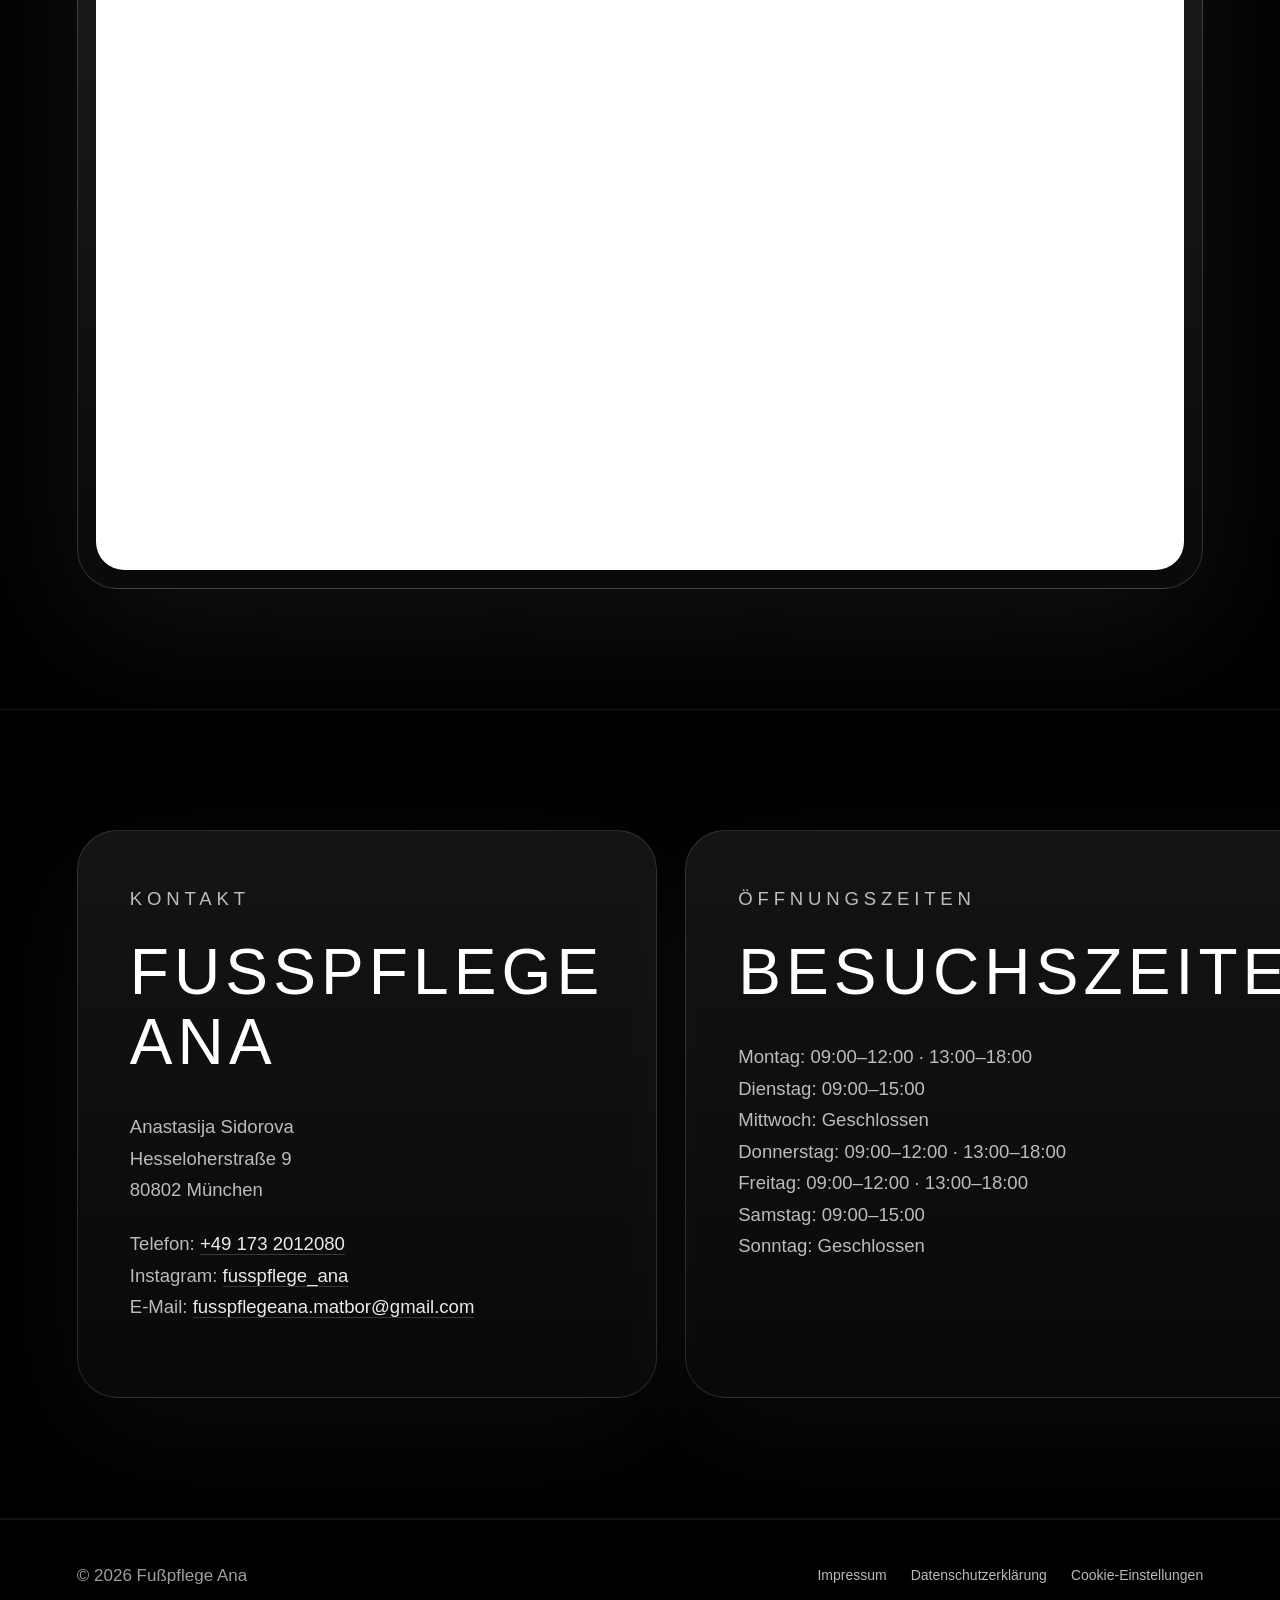
==== commit 15ee61b9: "Rename index to index.html" ====
--- a/index.html
+++ b/index.html
@@ -1,375 +1,1439 @@
 <!DOCTYPE html>
-
 <html lang="de">
-
 <head>
-
-  <meta charset="UTF-8" />
-
-  <meta name="viewport" content="width=device-width,initial-scale=1.0" />
-
-  <!-- Google tag (gtag.js) -->
-
-  <script async src="https://www.googletagmanager.com/gtag/js?id=G-71BRGPGRK7"></script>
-
-  <script>
+  <meta charset="UTF-8">
+  <meta name="viewport" content="width=device-width, initial-scale=1.0">
+
+  <title>Fußpflege Ana | Premium Fußpflege in München-Schwabing</title>
+  <meta name="description" content="Fußpflege Ana in München-Schwabing: kosmetische Fußpflege, Maniküre, hochwertige Materialien, Hygienemaßnahmen, Gutscheine und Online-Terminbuchung.">
+
+  <style>
+    * {
+      box-sizing: border-box;
+      margin: 0;
+      padding: 0;
+    }
+
+    html {
+      scroll-behavior: smooth;
+      background: #000000;
+    }
+
+    body {
+      background: #000000;
+      color: #ffffff;
+      font-family: -apple-system, BlinkMacSystemFont, "Segoe UI", Roboto, Helvetica, Arial, sans-serif;
+      line-height: 1.7;
+      overflow-x: hidden;
+    }
+
+    a {
+      color: inherit;
+      text-decoration: none;
+    }
+
+    img {
+      display: block;
+      max-width: 100%;
+    }
+
+    button {
+      font: inherit;
+    }
+
+    :root {
+      --black: #000000;
+      --dark: #050505;
+      --white: #ffffff;
+      --soft-white: rgba(255, 255, 255, 0.78);
+      --muted: rgba(255, 255, 255, 0.62);
+      --silver: #d8d8d8;
+      --line: rgba(255, 255, 255, 0.14);
+      --soft-line: rgba(255, 255, 255, 0.08);
+      --glass: rgba(255, 255, 255, 0.07);
+      --glass-strong: rgba(255, 255, 255, 0.12);
+    }
+
+    .slide {
+      min-height: 100vh;
+      background: #000000;
+      border-bottom: 1px solid var(--soft-line);
+      position: relative;
+    }
+
+    .section-inner {
+      width: min(1380px, 100%);
+      margin: 0 auto;
+      padding: 120px 6vw;
+    }
+
+    .eyebrow {
+      color: rgba(255, 255, 255, 0.42);
+      text-transform: uppercase;
+      letter-spacing: 0.26em;
+      font-size: 12px;
+      margin-bottom: 22px;
+    }
+
+    h1,
+    h2,
+    h3 {
+      font-weight: 300;
+      text-transform: uppercase;
+      letter-spacing: 0.08em;
+    }
+
+    h1 {
+      font-size: clamp(44px, 7vw, 104px);
+      line-height: 1.05;
+    }
+
+    h2 {
+      font-size: clamp(34px, 5vw, 74px);
+      line-height: 1.1;
+      margin-bottom: 34px;
+    }
+
+    h3 {
+      font-size: clamp(20px, 2vw, 28px);
+      margin-bottom: 16px;
+    }
+
+    p {
+      color: var(--muted);
+      font-size: 17px;
+    }
+
+    .premium-text {
+      max-width: 900px;
+      margin: 0 auto;
+      color: rgba(255, 255, 255, 0.76);
+      font-size: clamp(18px, 2vw, 24px);
+      line-height: 1.75;
+      text-align: center;
+    }
+
+    .small-text {
+      max-width: 760px;
+      margin-top: 26px;
+      font-size: 16px;
+      color: rgba(255, 255, 255, 0.58);
+    }
+
+    .glass-btn {
+      display: inline-flex;
+      align-items: center;
+      justify-content: center;
+      padding: 17px 38px;
+      border-radius: 999px;
+      background: linear-gradient(180deg, rgba(255, 255, 255, 0.22), rgba(255, 255, 255, 0.06));
+      border: 1px solid rgba(255, 255, 255, 0.28);
+      color: #ffffff;
+      backdrop-filter: blur(24px);
+      -webkit-backdrop-filter: blur(24px);
+      text-transform: uppercase;
+      letter-spacing: 0.11em;
+      font-size: 13px;
+      cursor: pointer;
+      transition: 0.35s ease;
+      box-shadow:
+        inset 0 1px 0 rgba(255, 255, 255, 0.18),
+        0 20px 70px rgba(255, 255, 255, 0.06);
+    }
+
+    .glass-btn:hover {
+      transform: translateY(-3px);
+      background: rgba(255, 255, 255, 0.16);
+      box-shadow: 0 24px 80px rgba(255, 255, 255, 0.12);
+    }
+
+    .intro-slide {
+      display: flex;
+      align-items: center;
+      justify-content: center;
+      padding: 70px 6vw;
+      background:
+        radial-gradient(circle at 50% 18%, rgba(255, 255, 255, 0.13), transparent 28%),
+        radial-gradient(circle at 50% 72%, rgba(255, 255, 255, 0.06), transparent 36%),
+        #000000;
+    }
+
+    .intro-inner {
+      width: min(980px, 100%);
+      min-height: calc(100vh - 140px);
+      display: flex;
+      flex-direction: column;
+      align-items: center;
+      justify-content: center;
+      gap: 42px;
+    }
+
+    .floating-logo {
+      width: clamp(170px, 21vw, 280px);
+      height: auto;
+      border-radius: 50%;
+      filter:
+        drop-shadow(0 0 36px rgba(255, 255, 255, 0.22))
+        drop-shadow(0 28px 80px rgba(255, 255, 255, 0.10));
+      animation: logoFloat 5.8s ease-in-out infinite;
+    }
+
+    @keyframes logoFloat {
+      0% {
+        transform: translateY(0) scale(1);
+      }
+
+      50% {
+        transform: translateY(-18px) scale(1.018);
+      }
+
+      100% {
+        transform: translateY(0) scale(1);
+      }
+    }
+
+    .brand-title {
+      font-size: clamp(32px, 6vw, 76px);
+      font-weight: 300;
+      letter-spacing: 0.22em;
+      text-transform: uppercase;
+      text-align: center;
+      color: rgba(255, 255, 255, 0.92);
+      text-shadow: 0 0 22px rgba(255, 255, 255, 0.12);
+    }
+
+    .intro-booking {
+      margin-top: -8px;
+    }
+
+    .main-navigation {
+      width: min(780px, 100%);
+      display: grid;
+      grid-template-columns: 1fr 1fr;
+      gap: 18px;
+      padding: 28px;
+      border-radius: 34px;
+      background: linear-gradient(180deg, rgba(255, 255, 255, 0.12), rgba(255, 255, 255, 0.045));
+      border: 1px solid rgba(255, 255, 255, 0.16);
+      backdrop-filter: blur(26px);
+      -webkit-backdrop-filter: blur(26px);
+      box-shadow:
+        inset 0 1px 0 rgba(255, 255, 255, 0.14),
+        0 40px 130px rgba(0, 0, 0, 0.55);
+    }
+
+    .nav-column {
+      display: flex;
+      flex-direction: column;
+      gap: 12px;
+    }
+
+    .main-navigation a {
+      display: flex;
+      align-items: center;
+      justify-content: center;
+      min-height: 48px;
+      padding: 12px 18px;
+      border-radius: 999px;
+      color: rgba(255, 255, 255, 0.84);
+      border: 1px solid rgba(255, 255, 255, 0.08);
+      background: rgba(255, 255, 255, 0.035);
+      text-transform: uppercase;
+      letter-spacing: 0.12em;
+      font-size: 12px;
+      transition: 0.25s ease;
+    }
+
+    .main-navigation a:hover {
+      color: #ffffff;
+      border-color: rgba(255, 255, 255, 0.28);
+      background: rgba(255, 255, 255, 0.10);
+      transform: translateY(-2px);
+    }
+
+    .hero-ana {
+      height: 100vh;
+      min-height: 100vh;
+      overflow: hidden;
+      background: #000000;
+    }
+
+    .hero-ana img {
+      width: 100%;
+      height: 100vh;
+      object-fit: cover;
+      object-position: center;
+    }
+
+    .content-slide {
+      text-align: center;
+    }
+
+    .luxury-divider {
+      width: min(460px, 68vw);
+      height: 1px;
+      margin: 38px auto 0;
+      background: linear-gradient(90deg, transparent, rgba(255, 255, 255, 0.38), transparent);
+    }
+
+    .slider-wrap {
+      position: relative;
+      margin-top: 60px;
+    }
+
+    .slider,
+    .review-slider {
+      display: flex;
+      gap: 22px;
+      overflow-x: auto;
+      scroll-snap-type: x mandatory;
+      padding: 8px 6px 28px;
+      scrollbar-width: thin;
+      scrollbar-color: rgba(255, 255, 255, 0.25) transparent;
+    }
+
+    .slider::-webkit-scrollbar,
+    .review-slider::-webkit-scrollbar {
+      height: 7px;
+    }
+
+    .slider::-webkit-scrollbar-track,
+    .review-slider::-webkit-scrollbar-track {
+      background: transparent;
+    }
+
+    .slider::-webkit-scrollbar-thumb,
+    .review-slider::-webkit-scrollbar-thumb {
+      background: rgba(255, 255, 255, 0.24);
+      border-radius: 999px;
+    }
+
+    .slider img {
+      flex: 0 0 min(82vw, 520px);
+      height: 640px;
+      object-fit: cover;
+      border-radius: 36px;
+      border: 1px solid rgba(255, 255, 255, 0.13);
+      background: #050505;
+      scroll-snap-align: center;
+      box-shadow: 0 36px 120px rgba(255, 255, 255, 0.06);
+    }
+
+    .slider-controls {
+      margin-top: 20px;
+      display: flex;
+      justify-content: center;
+      gap: 14px;
+    }
+
+    .slider-btn {
+      width: 52px;
+      height: 52px;
+      border-radius: 50%;
+      border: 1px solid rgba(255, 255, 255, 0.18);
+      color: #ffffff;
+      background: rgba(255, 255, 255, 0.07);
+      backdrop-filter: blur(18px);
+      -webkit-backdrop-filter: blur(18px);
+      cursor: pointer;
+      font-size: 22px;
+      transition: 0.25s ease;
+    }
+
+    .slider-btn:hover {
+      background: rgba(255, 255, 255, 0.16);
+      transform: translateY(-2px);
+    }
+
+    .hygiene-slide {
+      display: grid;
+      grid-template-columns: 1.05fr 0.95fr;
+      min-height: 100vh;
+      overflow: hidden;
+    }
+
+    .hygiene-image {
+      position: relative;
+      min-height: 100vh;
+      overflow: hidden;
+    }
+
+    .hygiene-image img {
+      width: 100%;
+      height: 100%;
+      min-height: 100vh;
+      object-fit: cover;
+      object-position: center;
+      filter: saturate(0.85) contrast(1.04);
+    }
+
+    .hygiene-image::after {
+      content: "";
+      position: absolute;
+      top: 0;
+      right: -1px;
+      width: 44%;
+      height: 100%;
+      background:
+        radial-gradient(circle at 0 50%, rgba(0, 0, 0, 0.12), rgba(0, 0, 0, 0.98) 63%, #000000 100%),
+        linear-gradient(90deg, transparent, #000000 72%);
+      pointer-events: none;
+    }
+
+    .hygiene-text {
+      display: flex;
+      flex-direction: column;
+      justify-content: center;
+      padding: 110px 7vw 110px 4vw;
+      background: #000000;
+    }
+
+    .hygiene-text p {
+      max-width: 660px;
+      font-size: clamp(17px, 1.45vw, 22px);
+      color: rgba(255, 255, 255, 0.74);
+      margin-bottom: 26px;
+    }
+
+    .hygiene-points {
+      display: grid;
+      gap: 18px;
+      margin-top: 24px;
+    }
+
+    .hygiene-point {
+      display: grid;
+      grid-template-columns: 48px 1fr;
+      gap: 18px;
+      align-items: start;
+      padding: 20px;
+      border-radius: 24px;
+      border: 1px solid rgba(255, 255, 255, 0.10);
+      background: rgba(255, 255, 255, 0.04);
+    }
+
+    .hygiene-number {
+      width: 48px;
+      height: 48px;
+      border-radius: 50%;
+      display: flex;
+      align-items: center;
+      justify-content: center;
+      border: 1px solid rgba(255, 255, 255, 0.24);
+      color: rgba(255, 255, 255, 0.9);
+      font-size: 14px;
+      letter-spacing: 0.08em;
+    }
+
+    .hygiene-point strong {
+      display: block;
+      color: rgba(255, 255, 255, 0.92);
+      font-weight: 400;
+      letter-spacing: 0.12em;
+      text-transform: uppercase;
+      font-size: 13px;
+      margin-bottom: 4px;
+    }
+
+    .hygiene-point span {
+      color: rgba(255, 255, 255, 0.62);
+      font-size: 15px;
+      line-height: 1.6;
+    }
+
+    .materialien-slide {
+      min-height: 100vh;
+      display: flex;
+      align-items: center;
+      justify-content: center;
+      padding: 90px 6vw;
+      background:
+        radial-gradient(circle at 50% 50%, rgba(255, 255, 255, 0.08), transparent 33%),
+        #000000;
+    }
+
+    .materialien-stage {
+      width: min(1180px, 100%);
+      min-height: 760px;
+      position: relative;
+      display: flex;
+      align-items: center;
+      justify-content: center;
+      border-radius: 54px;
+      border: 1px solid rgba(255, 255, 255, 0.10);
+      background: linear-gradient(145deg, rgba(255, 255, 255, 0.06), rgba(255, 255, 255, 0.015)), #000000;
+      overflow: hidden;
+      box-shadow: 0 50px 160px rgba(255, 255, 255, 0.05);
+    }
+
+    .materialien-stage::before {
+      content: "";
+      position: absolute;
+      inset: 40px;
+      border: 1px solid rgba(255, 255, 255, 0.08);
+      border-radius: 42px;
+      pointer-events: none;
+    }
+
+    .materialien-quote-box {
+      width: min(690px, 84%);
+      position: relative;
+      z-index: 5;
+      padding: 46px 52px;
+      border-radius: 38px;
+      background: rgba(255, 255, 255, 0.055);
+      border: 1px solid rgba(255, 255, 255, 0.15);
+      backdrop-filter: blur(22px);
+      -webkit-backdrop-filter: blur(22px);
+      text-align: center;
+      box-shadow:
+        inset 0 1px 0 rgba(255, 255, 255, 0.12),
+        0 40px 120px rgba(0, 0, 0, 0.42);
+    }
+
+    .materialien-quote-box blockquote {
+      color: rgba(255, 255, 255, 0.92);
+      font-size: clamp(30px, 4vw, 52px);
+      line-height: 1.32;
+      font-weight: 300;
+      letter-spacing: 0.035em;
+    }
+
+    .materialien-quote-box p {
+      margin-top: 28px;
+      color: rgba(255, 255, 255, 0.58);
+      font-size: 16px;
+    }
+
+    .mat-img {
+      position: absolute;
+      z-index: 3;
+      object-fit: contain;
+      filter:
+        drop-shadow(0 24px 70px rgba(255, 255, 255, 0.09))
+        drop-shadow(0 0 18px rgba(255, 255, 255, 0.08));
+      user-select: none;
+      pointer-events: none;
+    }
+
+    .mat-stalex {
+      top: 70px;
+      left: 92px;
+      width: clamp(140px, 16vw, 230px);
+    }
+
+    .mat-spange {
+      top: 66px;
+      right: 96px;
+      width: clamp(150px, 17vw, 250px);
+    }
+
+    .mat-essie {
+      bottom: 82px;
+      left: 104px;
+      width: clamp(130px, 15vw, 210px);
+    }
+
+    .mat-neo {
+      bottom: 70px;
+      right: 88px;
+      width: clamp(130px, 17vw, 230px);
+    }
+
+    .arbeit-slide .slider img {
+      height: 620px;
+    }
+
+    .reviews-slide {
+      background:
+        radial-gradient(circle at 50% 35%, rgba(255, 255, 255, 0.08), transparent 35%),
+        #000000;
+    }
+
+    .review-slider article {
+      flex: 0 0 min(86vw, 760px);
+      min-height: 330px;
+      display: flex;
+      flex-direction: column;
+      align-items: center;
+      justify-content: center;
+      scroll-snap-align: center;
+      padding: 54px 52px;
+      border-radius: 38px;
+      border: 1px solid rgba(255, 255, 255, 0.14);
+      background: linear-gradient(180deg, rgba(255, 255, 255, 0.08), rgba(255, 255, 255, 0.03));
+      backdrop-filter: blur(22px);
+      -webkit-backdrop-filter: blur(22px);
+      box-shadow:
+        inset 0 1px 0 rgba(255, 255, 255, 0.12),
+        0 32px 120px rgba(255, 255, 255, 0.05);
+    }
+
+    .review-slider span {
+      display: block;
+      color: rgba(255, 255, 255, 0.95);
+      letter-spacing: 0.18em;
+      margin-bottom: 26px;
+      font-size: 18px;
+    }
+
+    .review-slider p {
+      max-width: 620px;
+      text-align: center;
+      color: rgba(255, 255, 255, 0.76);
+      font-size: clamp(19px, 2vw, 27px);
+      line-height: 1.65;
+    }
+
+    .image-slide {
+      display: flex;
+      align-items: center;
+      justify-content: center;
+      padding: 90px 6vw;
+      background:
+        radial-gradient(circle at 50% 50%, rgba(255, 255, 255, 0.08), transparent 42%),
+        #000000;
+    }
+
+    .image-slide img {
+      width: min(820px, 100%);
+      max-height: calc(100vh - 140px);
+      object-fit: contain;
+      border-radius: 26px;
+      border: 1px solid rgba(255, 255, 255, 0.16);
+      box-shadow: 0 50px 150px rgba(255, 255, 255, 0.08);
+    }
+
+    .gutschein-slide {
+      background:
+        radial-gradient(circle at 50% 25%, rgba(255, 255, 255, 0.08), transparent 30%),
+        #000000;
+    }
+
+    .gutschein-img {
+      width: min(1060px, 100%);
+      margin: 56px auto 0;
+      border-radius: 34px;
+      border: 1px solid rgba(255, 255, 255, 0.16);
+      box-shadow: 0 40px 140px rgba(255, 255, 255, 0.08);
+    }
+
+    .acuity-slide {
+      text-align: center;
+    }
+
+    .acuity-box {
+      margin: 54px auto 0;
+      width: min(1180px, 100%);
+      padding: 18px;
+      border-radius: 40px;
+      background: linear-gradient(180deg, rgba(255, 255, 255, 0.12), rgba(255, 255, 255, 0.04));
+      border: 1px solid rgba(255, 255, 255, 0.16);
+      box-shadow: 0 42px 140px rgba(255, 255, 255, 0.07);
+    }
+
+    .acuity-box iframe {
+      display: block;
+      width: 100%;
+      min-height: 800px;
+      border: 0;
+      border-radius: 28px;
+      background: #ffffff;
+    }
+
+    .contact-slide {
+      min-height: auto;
+    }
+
+    .contact-grid {
+      display: grid;
+      grid-template-columns: 1fr 1fr;
+      gap: 28px;
+      align-items: stretch;
+    }
+
+    .contact-card {
+      padding: 52px;
+      border-radius: 40px;
+      background: linear-gradient(180deg, rgba(255, 255, 255, 0.08), rgba(255, 255, 255, 0.035));
+      border: 1px solid rgba(255, 255, 255, 0.13);
+      backdrop-filter: blur(20px);
+      -webkit-backdrop-filter: blur(20px);
+      box-shadow: 0 34px 120px rgba(255, 255, 255, 0.045);
+    }
+
+    .contact-card p {
+      font-size: clamp(17px, 1.45vw, 22px);
+      color: rgba(255, 255, 255, 0.72);
+      margin-bottom: 22px;
+    }
+
+    .contact-card a {
+      color: rgba(255, 255, 255, 0.92);
+      border-bottom: 1px solid rgba(255, 255, 255, 0.18);
+      transition: 0.25s ease;
+    }
+
+    .contact-card a:hover {
+      border-bottom-color: rgba(255, 255, 255, 0.72);
+    }
+
+    footer {
+      padding: 42px 6vw;
+      display: flex;
+      align-items: center;
+      justify-content: space-between;
+      gap: 24px;
+      color: rgba(255, 255, 255, 0.52);
+      background: #000000;
+      border-top: 1px solid rgba(255, 255, 255, 0.08);
+    }
+
+    footer div {
+      display: flex;
+      align-items: center;
+      gap: 24px;
+      flex-wrap: wrap;
+    }
+
+    footer a,
+    footer button {
+      color: rgba(255, 255, 255, 0.72);
+      background: none;
+      border: 0;
+      cursor: pointer;
+      font-size: 14px;
+      transition: 0.25s ease;
+    }
+
+    footer a:hover,
+    footer button:hover {
+      color: #ffffff;
+    }
+
+    .cookie-banner {
+      position: fixed;
+      inset: 0;
+      z-index: 1000;
+      display: none;
+      align-items: center;
+      justify-content: center;
+      padding: 22px;
+      background: rgba(0, 0, 0, 0.76);
+      backdrop-filter: blur(16px);
+      -webkit-backdrop-filter: blur(16px);
+    }
+
+    .cookie-banner.active {
+      display: flex;
+    }
+
+    .cookie-box {
+      width: min(640px, 100%);
+      padding: 40px;
+      border-radius: 36px;
+      background: linear-gradient(180deg, rgba(22, 22, 22, 0.96), rgba(5, 5, 5, 0.96));
+      border: 1px solid rgba(255, 255, 255, 0.17);
+      box-shadow: 0 44px 160px rgba(0, 0, 0, 0.78);
+    }
+
+    .cookie-box h2 {
+      font-size: 30px;
+      margin-bottom: 22px;
+    }
+
+    .cookie-box p {
+      color: rgba(255, 255, 255, 0.68);
+      margin-bottom: 22px;
+    }
+
+    .cookie-box label {
+      display: block;
+      color: rgba(255, 255, 255, 0.8);
+      margin-top: 16px;
+      cursor: pointer;
+    }
+
+    .cookie-box input {
+      margin-right: 10px;
+    }
+
+    .cookie-actions {
+      display: flex;
+      gap: 12px;
+      flex-wrap: wrap;
+      margin-top: 32px;
+    }
+
+    .cookie-actions button {
+      padding: 13px 21px;
+      border-radius: 999px;
+      border: 1px solid rgba(255, 255, 255, 0.18);
+      background: rgba(255, 255, 255, 0.07);
+      color: #ffffff;
+      cursor: pointer;
+      transition: 0.25s ease;
+    }
+
+    .cookie-actions button:hover {
+      background: rgba(255, 255, 255, 0.14);
+    }
+
+    @media (max-width: 1050px) {
+      .section-inner {
+        padding: 90px 24px;
+      }
+
+      .hygiene-slide {
+        grid-template-columns: 1fr;
+      }
+
+      .hygiene-image {
+        min-height: 58vh;
+      }
+
+      .hygiene-image img {
+        min-height: 58vh;
+      }
+
+      .hygiene-image::after {
+        right: 0;
+        bottom: -1px;
+        top: auto;
+        width: 100%;
+        height: 38%;
+        background: linear-gradient(180deg, transparent, #000000 76%);
+      }
+
+      .hygiene-text {
+        padding: 70px 24px 90px;
+      }
+
+      .contact-grid {
+        grid-template-columns: 1fr;
+      }
+
+      .materialien-stage {
+        min-height: 760px;
+      }
+
+      .mat-stalex {
+        top: 54px;
+        left: 34px;
+      }
+
+      .mat-spange {
+        top: 54px;
+        right: 34px;
+      }
+
+      .mat-essie {
+        bottom: 54px;
+        left: 34px;
+      }
+
+      .mat-neo {
+        bottom: 48px;
+        right: 30px;
+      }
+    }
+
+    @media (max-width: 720px) {
+      .intro-slide {
+        padding: 42px 18px;
+      }
+
+      .intro-inner {
+        min-height: calc(100vh - 84px);
+        gap: 30px;
+      }
+
+      .brand-title {
+        font-size: 32px;
+        letter-spacing: 0.16em;
+      }
+
+      .main-navigation {
+        grid-template-columns: 1fr;
+        padding: 18px;
+        border-radius: 26px;
+      }
+
+      .main-navigation a {
+        min-height: 42px;
+        font-size: 11px;
+      }
+
+      .glass-btn {
+        padding: 15px 28px;
+        font-size: 12px;
+      }
+
+      .slider img {
+        flex-basis: 84vw;
+        height: 520px;
+        border-radius: 28px;
+      }
+
+      .arbeit-slide .slider img {
+        height: 520px;
+      }
+
+      .materialien-slide {
+        padding: 70px 18px;
+      }
+
+      .materialien-stage {
+        min-height: 760px;
+        border-radius: 34px;
+      }
+
+      .materialien-stage::before {
+        inset: 18px;
+        border-radius: 28px;
+      }
+
+      .materialien-quote-box {
+        width: 88%;
+        padding: 32px 24px;
+        border-radius: 28px;
+      }
+
+      .materialien-quote-box blockquote {
+        font-size: 28px;
+      }
+
+      .mat-stalex {
+        top: 34px;
+        left: 16px;
+        width: 118px;
+      }
+
+      .mat-spange {
+        top: 34px;
+        right: 14px;
+        width: 132px;
+      }
+
+      .mat-essie {
+        bottom: 36px;
+        left: 16px;
+        width: 112px;
+      }
+
+      .mat-neo {
+        bottom: 30px;
+        right: 12px;
+        width: 124px;
+      }
+
+      .review-slider article {
+        padding: 38px 24px;
+        min-height: 360px;
+      }
+
+      .contact-card {
+        padding: 34px 24px;
+        border-radius: 30px;
+      }
+
+      footer {
+        flex-direction: column;
+        align-items: flex-start;
+      }
+
+      footer div {
+        flex-direction: column;
+        align-items: flex-start;
+        gap: 14px;
+      }
+    }
+  </style>
+</head>
+
+<body>
+
+<main>
+
+  <section id="logo" class="slide intro-slide">
+    <div class="intro-inner">
+      <img src="images/logo-fa.png" alt="Fußpflege Ana Logo" class="floating-logo">
+
+      <div class="brand-title">Fußpflege Ana</div>
+
+      <a href="#acuity" class="glass-btn intro-booking">Termin buchen</a>
+
+      <nav class="main-navigation" aria-label="Hauptnavigation">
+        <div class="nav-column">
+          <a href="#raumlichkeiten">Räumlichkeiten</a>
+          <a href="#hygiene">Hygiene</a>
+          <a href="#materialien">Materialien</a>
+          <a href="#arbeit">Meine Arbeit</a>
+          <a href="#rezensionen">Rezensionen</a>
+          <a href="#preise">Preise</a>
+        </div>
+
+        <div class="nav-column">
+          <a href="#rezensionen">Rezensionen</a>
+          <a href="#gutschein">Gutschein</a>
+          <a href="#preise">Preise</a>
+          <a href="#acuity">AcuityWidget</a>
+          <a href="#kontakt">Kontakt</a>
+          <a href="#kontakt">Öffnungszeiten</a>
+        </div>
+      </nav>
+    </div>
+  </section>
+
+  <section id="hero-ana" class="slide hero-ana" aria-label="Fußpflege Ana">
+    <img src="images/hero-ana.jpg" alt="Fußpflege Ana">
+  </section>
+
+  <section id="raumlichkeiten" class="slide content-slide">
+    <div class="section-inner">
+      <p class="eyebrow">Räumlichkeiten</p>
+      <h2>Unsere Räumlichkeiten</h2>
+
+      <p class="premium-text">
+        In der Nähe der Münchener Freiheit erwartet Sie ein heller, großzügiger und stilvoll eingerichteter Raum.
+        Eine ruhige, gepflegte Atmosphäre für hochwertige Behandlungen, Wohlbefinden und persönliche Aufmerksamkeit.
+      </p>
+
+      <div class="luxury-divider"></div>
+
+      <div class="slider-wrap">
+        <div class="slider" data-slider="raum">
+          <img src="images/raum1.jpg" alt="Räumlichkeiten Fußpflege Ana">
+          <img src="images/raum2.jpg" alt="Behandlungsraum Fußpflege Ana">
+          <img src="images/raum3.jpg" alt="Studio Fußpflege Ana">
+        </div>
+
+        <div class="slider-controls">
+          <button class="slider-btn" type="button" data-prev="raum">‹</button>
+          <button class="slider-btn" type="button" data-next="raum">›</button>
+        </div>
+      </div>
+    </div>
+  </section>
+
+  <section id="hygiene" class="slide hygiene-slide">
+    <div class="hygiene-image">
+      <img src="images/hygiene.jpg.jpg" alt="Hygienemaßnahmen Fußpflege Ana">
+    </div>
+
+    <div class="hygiene-text">
+      <p class="eyebrow">Sicherheit und Sauberkeit</p>
+      <h2>Hygienemaßnahmen</h2>
+
+      <p>
+        Ihre Gesundheit, Ihr Wohlbefinden und Ihre Sicherheit stehen bei uns an erster Stelle.
+        Deshalb arbeiten wir mit besonderer Sorgfalt und konsequent hohen Hygienestandards.
+      </p>
+
+      <div class="hygiene-points">
+        <div class="hygiene-point">
+          <div class="hygiene-number">01</div>
+          <div>
+            <strong>Desinfektion und Sterilisation</strong>
+            <span>Alle Instrumente werden nach jeder Behandlung sorgfältig desinfiziert und sterilisiert.</span>
+          </div>
+        </div>
+
+        <div class="hygiene-point">
+          <div class="hygiene-number">02</div>
+          <div>
+            <strong>Einwegmaterialien</strong>
+            <span>Schleifpartikel und Feilen verwenden wir ausschließlich als Einwegmaterialien.</span>
+          </div>
+        </div>
+
+        <div class="hygiene-point">
+          <div class="hygiene-number">03</div>
+          <div>
+            <strong>Desinfizierte Oberflächen</strong>
+            <span>Alle Oberflächen und Arbeitsbereiche werden nach jedem Kunden gründlich gereinigt und desinfiziert.</span>
+          </div>
+        </div>
+
+        <div class="hygiene-point">
+          <div class="hygiene-number">04</div>
+          <div>
+            <strong>Für Ihr Wohlbefinden</strong>
+            <span>Sauberkeit, Vertrauen und Qualität für ein sicheres und angenehmes Pflegeerlebnis.</span>
+          </div>
+        </div>
+      </div>
+    </div>
+  </section>
+
+  <section id="materialien" class="slide materialien-slide">
+    <div class="materialien-stage">
+      <img src="images/stalex.png.png" alt="Staleks Materialien" class="mat-img mat-stalex">
+      <img src="images/spange.jpg.jpg" alt="Spange" class="mat-img mat-spange">
+      <img src="images/essie.png.png" alt="Essie Nagellack" class="mat-img mat-essie">
+      <img src="images/neo.png.png" alt="NeoNail" class="mat-img mat-neo">
+
+      <div class="materialien-quote-box">
+        <p class="eyebrow">Materialien</p>
+
+        <blockquote>
+          Wir arbeiten nur mit den besten, geprüften und hochwertigsten Materialien.
+        </blockquote>
+
+        <p>
+          Für gepflegte Ergebnisse, Qualität und ein sicheres Gefühl bei jeder Behandlung.
+        </p>
+      </div>
+    </div>
+  </section>
+
+  <section id="arbeit" class="slide content-slide arbeit-slide">
+    <div class="section-inner">
+      <p class="eyebrow">Meine Arbeit</p>
+      <h2>Einblicke in meine Arbeit</h2>
+
+      <div class="luxury-divider"></div>
+
+      <div class="slider-wrap">
+        <div class="slider" data-slider="arbeit">
+          <img src="images/arbeit1.jpg" alt="Arbeit von Fußpflege Ana 1">
+          <img src="images/arbeit2.jpg" alt="Arbeit von Fußpflege Ana 2">
+          <img src="images/arbeit3.jpg" alt="Arbeit von Fußpflege Ana 3">
+          <img src="images/arbeit4.jpg" alt="Arbeit von Fußpflege Ana 4">
+        </div>
+
+        <div class="slider-controls">
+          <button class="slider-btn" type="button" data-prev="arbeit">‹</button>
+          <button class="slider-btn" type="button" data-next="arbeit">›</button>
+        </div>
+      </div>
+    </div>
+  </section>
+
+  <section id="rezensionen" class="slide content-slide reviews-slide">
+    <div class="section-inner">
+      <p class="eyebrow">Rezensionen</p>
+      <h2>Das sagen unsere Kundinnen und Kunden</h2>
+
+      <div class="review-slider" data-slider="reviews">
+        <article>
+          <span>★★★★★</span>
+          <p>„Hervorragendes Preis-Leistungs-Niveau. Sehr professionelle und saubere Arbeit. Man fühlt sich sofort gut aufgehoben.“</p>
+        </article>
+
+        <article>
+          <span>★★★★★</span>
+          <p>„Jede Anwendung wird mit größter Sorgfalt ausgeführt. Man merkt sofort die Erfahrung und die Liebe zum Detail.“</p>
+        </article>
+
+        <article>
+          <span>★★★★★</span>
+          <p>„Sehr professionell, freundlich und zuverlässig. Absolute Empfehlung.“</p>
+        </article>
+
+        <article>
+          <span>★★★★★</span>
+          <p>„Ich komme immer wieder gerne. Die Ergebnisse sind jedes Mal hervorragend.“</p>
+        </article>
+
+        <article>
+          <span>★★★★★</span>
+          <p>„Sehr angenehme Atmosphäre und hochwertige Arbeit.“</p>
+        </article>
+      </div>
+
+      <div class="slider-controls">
+        <button class="slider-btn" type="button" data-prev="reviews">‹</button>
+        <button class="slider-btn" type="button" data-next="reviews">›</button>
+      </div>
+    </div>
+  </section>
+
+  <section id="preise" class="slide image-slide">
+    <img src="images/preis.jpg" alt="Preisliste Fußpflege Ana">
+  </section>
+
+  <section id="gutschein" class="slide content-slide gutschein-slide">
+    <div class="section-inner">
+      <p class="eyebrow">Geschenkgutschein</p>
+      <h2>Gutschein</h2>
+
+      <p class="premium-text">
+        Schenken Sie Ihren Liebsten einen Moment der Entspannung, Pflege und Wertschätzung.
+        Ein Gutschein von Fußpflege Ana ist ein stilvoller, praktischer und besonderer Geschenkgedanke
+        für Verwöhnung, Wohlbefinden und ein schönes Erlebnis.
+      </p>
+
+      <p class="premium-text small-text">
+        Gutscheine erhalten Sie direkt vor Ort während unserer Öffnungszeiten.
+        Ein Online-Verkauf ist nicht vorgesehen.
+      </p>
+
+      <img src="images/gut.jpg" alt="Geschenkgutschein Fußpflege Ana" class="gutschein-img">
+    </div>
+  </section>
+
+  <section id="acuity" class="slide acuity-slide">
+    <div class="section-inner">
+      <p class="eyebrow">Terminbuchung</p>
+      <h2>Termin vereinbaren</h2>
+
+      <p class="premium-text">
+        Wählen Sie bequem Ihren passenden Termin direkt über unser Online-Buchungssystem.
+      </p>
+
+      <div class="acuity-box">
+        <iframe
+          src="https://app.acuityscheduling.com/schedule.php?owner=38221990&ref=embedded_csp"
+          title="Termin vereinbaren"
+          width="100%"
+          height="800"
+          frameborder="0"
+          allow="payment">
+        </iframe>
+      </div>
+    </div>
+  </section>
+
+  <section id="kontakt" class="slide contact-slide">
+    <div class="section-inner">
+      <div class="contact-grid">
+        <div class="contact-card">
+          <p class="eyebrow">Kontakt</p>
+          <h2>Fußpflege Ana</h2>
+
+          <p>
+            Anastasija Sidorova<br>
+            Hesseloherstraße 9<br>
+            80802 München
+          </p>
+
+          <p>
+            Telefon: <a href="tel:+491732012080">+49 173 2012080</a><br>
+            Instagram:
+            <a href="https://www.instagram.com/fusspflege_ana?igsh=MTR6eGpwc2NhcGhpMg==" target="_blank" rel="noopener noreferrer">fusspflege_ana</a><br>
+            E-Mail:
+            <a href="mailto:fusspflegeana.matbor@gmail.com">fusspflegeana.matbor@gmail.com</a>
+          </p>
+        </div>
+
+        <div class="contact-card">
+          <p class="eyebrow">Öffnungszeiten</p>
+          <h2>Besuchszeiten</h2>
+
+          <p>
+            Montag: 09:00–12:00 · 13:00–18:00<br>
+            Dienstag: 09:00–15:00<br>
+            Mittwoch: Geschlossen<br>
+            Donnerstag: 09:00–12:00 · 13:00–18:00<br>
+            Freitag: 09:00–12:00 · 13:00–18:00<br>
+            Samstag: 09:00–15:00<br>
+            Sonntag: Geschlossen
+          </p>
+        </div>
+      </div>
+    </div>
+  </section>
+
+</main>
+
+<footer>
+  <p>© 2026 Fußpflege Ana</p>
+
+  <div>
+    <a href="impressum.html">Impressum</a>
+    <a href="datenschutz.html">Datenschutzerklärung</a>
+    <button type="button" id="openCookies">Cookie-Einstellungen</button>
+  </div>
+</footer>
+
+<div id="cookieBanner" class="cookie-banner">
+  <div class="cookie-box">
+    <h2>Datenschutz-Einstellungen</h2>
+
+    <p>
+      Wir verwenden Cookies und ähnliche Technologien, um die Funktionalität der Website sicherzustellen,
+      statistische Auswertungen durchzuführen und unsere Dienstleistungen zu verbessern.
+    </p>
+
+    <label>
+      <input type="checkbox" checked disabled>
+      Notwendige Cookies
+    </label>
+
+    <label>
+      <input type="checkbox" id="analyticsConsent">
+      Statistik: Google Analytics
+    </label>
+
+    <label>
+      <input type="checkbox" id="clarityConsent">
+      Nutzerverhalten: Microsoft Clarity
+    </label>
+
+    <div class="cookie-actions">
+      <button type="button" id="rejectCookies">Ablehnen</button>
+      <button type="button" id="saveCookies">Auswahl speichern</button>
+      <button type="button" id="acceptCookies" class="glass-btn">Alle akzeptieren</button>
+    </div>
+  </div>
+</div>
+
+<script src="https://embed.acuityscheduling.com/js/embed.js" type="text/javascript"></script>
+
+<script>
+  const cookieBanner = document.getElementById("cookieBanner");
+  const acceptCookies = document.getElementById("acceptCookies");
+  const rejectCookies = document.getElementById("rejectCookies");
+  const saveCookies = document.getElementById("saveCookies");
+  const openCookies = document.getElementById("openCookies");
+
+  const analyticsConsent = document.getElementById("analyticsConsent");
+  const clarityConsent = document.getElementById("clarityConsent");
+
+  function getConsent() {
+    return JSON.parse(localStorage.getItem("cookieConsent") || "null");
+  }
+
+  function setConsent(data) {
+    localStorage.setItem("cookieConsent", JSON.stringify(data));
+  }
+
+  function loadGoogleAnalytics() {
+    if (window.gaLoaded) return;
+    window.gaLoaded = true;
+
+    const script = document.createElement("script");
+    script.async = true;
+    script.src = "https://www.googletagmanager.com/gtag/js?id=G-71BRGPGRK7";
+    document.head.appendChild(script);
 
     window.dataLayer = window.dataLayer || [];
 
-    function gtag(){dataLayer.push(arguments);}
-
-    gtag('js', new Date());
-
-    gtag('config', 'G-71BRGPGRK7');
-
-  </script>
-
-  <!-- Google Tag Manager -->
-
-  <script>
-
-  (function(w,d,s,l,i){w[l]=w[l]||[];w[l].push({'gtm.start':
-
-  new Date().getTime(),event:'gtm.js'});var f=d.getElementsByTagName(s)[0],
-
-  j=d.createElement(s),dl=l!='dataLayer'?'&l='+l:'';j.async=true;j.src=
-
-  'https://www.googletagmanager.com/gtm.js?id='+i+dl;f.parentNode.insertBefore(j,f);
-
-  })(window,document,'script','dataLayer','GTM-KH4RJX9V');
-
-  </script>
-
-  <!-- Microsoft Clarity -->
-
-  <script type="text/javascript">
-
-  (function(c,l,a,r,i,t,y){
-
-    c[a]=c[a]||function(){(c[a].q=c[a].q||[]).push(arguments)};
-
-    t=l.createElement(r);t.async=1;t.src="https://www.clarity.ms/tag/"+i;
-
-    y=l.getElementsByTagName(r)[0];y.parentNode.insertBefore(t,y);
-
-  })(window, document, "clarity", "script", "vfs6tle3tf");
-
-  </script>
-
-  <title>FuÃŸpflege Ana</title>
-
-  <meta
-
-    name="description"
-
-    content="FuÃŸpflege Ana â€“ Sanfte, prÃ¤zise FuÃŸpflege in MÃ¼nchen Schwabing. Bei uns lÃ¤uftâ€™s seit 12 Jahren. Hausbesuche mÃ¶glich."
-
-  />
-
-  <script src="https://cdn.tailwindcss.com"></script>
-
-  <style>
-
-    body {
-
-      background: #fafafa;
-
-      font-family: system-ui, -apple-system, "Segoe UI", Roboto, Helvetica, Arial, sans-serif;
-
-    }
-
-    .header-bg {
-
-      background-image: url("bg.jpg");
-
-      background-size: cover;
-
-      background-position: center;
-
-      background-repeat: no-repeat;
-
-      color: #fff;
-
-    }
-
-    .logo-glow {
-
-      border-radius: 50%;
-
-      box-shadow:
-
-        0 0 15px rgba(255,255,255,0.7),
-
-        0 0 40px rgba(255,255,255,0.5),
-
-        0 0 60px rgba(240,230,200,0.3),
-
-        inset 0 0 6px rgba(255,255,255,0.8);
-
-      border: 1px solid rgba(255,255,255,0.4);
-
-      background: rgba(255,255,255,0.8);
-
-    }
-
-    .portrait-glow {
-
-      border-radius: 9999px;
-
-      box-shadow:
-
-        0 0 15px rgba(255,255,255,0.7),
-
-        0 0 40px rgba(255,255,255,0.5),
-
-        0 0 60px rgba(240,230,200,0.25),
-
-        inset 0 0 6px rgba(255,255,255,0.8);
-
-      border: 1px solid rgba(0,0,0,0.07);
-
-      background: #fff;
-
-      object-fit: cover;
-
-      object-position: center;
-
-    }
-
-    .img-card {
-
-      border-radius: 1rem;
-
-      overflow: hidden;
-
-      box-shadow: 0 20px 60px rgba(0,0,0,0.15);
-
-      border: 1px solid rgba(0,0,0,0.08);
-
-      background: #fff;
-
-    }
-
-  </style>
-
-</head>
-
-<body class="text-neutral-900 antialiased tracking-tight">
-
-  <!-- Google Tag Manager (noscript) -->
-
-  <noscript>
-
-    <iframe
-
-      src="https://www.googletagmanager.com/ns.html?id=GTM-KH4RJX9V"
-
-      height="0"
-
-      width="0"
-
-      style="display:none;visibility:hidden">
-
-    </iframe>
-
-  </noscript>
-
-  <!-- HEADER -->
-
-  <header class="header-bg">
-
-    <div class="max-w-6xl mx-auto px-6 py-16 flex flex-col items-center justify-center text-center">
-
-      <img
-
-        src="logo-fa.png"
-
-        alt="FuÃŸpflege Ana Logo"
-
-        class="w-28 h-28 object-cover object-center rounded-full logo-glow mb-6"
-
-      />
-
-      <h1 class="text-white text-[2.4rem] sm:text-[2.8rem] md:text-[3rem] font-light uppercase tracking-[0.15em] leading-tight">
-
-        FUSSPFLEGE ANA
-
-      </h1>
-
-      <p class="text-white/90 text-base sm:text-lg font-light mt-4">
-
-        Bei uns lÃ¤uftâ€™s seit 12 Jahren!
-
-      </p>
-
-      <p class="text-white/70 text-sm sm:text-base font-light leading-relaxed max-w-xl mt-6">
-
-        Sanfte, ruhige und hygienische Behandlung ohne Hektik. <br>
-
-        PrÃ¤zise, saubere Ausarbeitung jedes Nagels und jeder Hautstelle â€“ mit Fokus auf ein Ã¤sthetisch gleichmÃ¤ÃŸiges Ergebnis. <br>
-
-        Individuelle 1:1 Betreuung in diskreter AtmosphÃ¤re oder auf Wunsch auch als Hausbesuch.
-
-      </p>
-
-    </div>
-
-  </header>
-
-  <!-- ONLINE BUCHEN -->
-
-  <section id="buchung" class="max-w-6xl mx-auto px-6 py-12 lg:py-20 text-center">
-
-    <h2 class="text-2xl lg:text-3xl font-light text-neutral-900 mb-8 tracking-tight">
-
-      Online Termin buchen
-
-    </h2>
-
-    <!-- Acuityscheduling Widget -->
-
-    <div class="shadow-lg border border-neutral-200 rounded-xl overflow-hidden mb-10">
-
-      <iframe
-
-        src="https://app.acuityscheduling.com/schedule/bd391257"
-
-        width="100%"
-
-        height="900"
-
-        frameborder="0">
-
-      </iframe>
-
-    </div>
-
-    <!-- HAUSBESUCHE -->
-
-    <div class="border-t border-neutral-300/50 pt-6">
-
-      <p class="text-neutral-900 text-lg sm:text-xl font-semibold tracking-tight">
-
-        Hausbesuche nach Absprache mÃ¶glich Â· Aufpreis 150 â‚¬
-
-      </p>
-
-    </div>
-
-  </section>
-
-  <!-- ERGEBNISSE -->
-
-  <section id="ergebnisse" class="max-w-6xl mx-auto px-6 py-12 lg:py-20">
-
-    <h2 class="text-2xl lg:text-3xl font-light text-neutral-900 mb-3 tracking-tight">
-
-      Sichtbare Pflegeergebnisse
-
-    </h2>
-
-    <div class="grid lg:grid-cols-2 gap-10">
-
-      <div class="img-card">
-
-        <img
-
-          src="vorher-nachher.png"
-
-          alt="Vorher / Nachher"
-
-          class="w-full h-auto object-cover"
-
-        />
-
-      </div>
-
-      <div class="img-card">
-
-        <img
-
-          src="steps1.png"
-
-          alt="Schritt fÃ¼r Schritt"
-
-          class="w-full h-auto object-cover"
-
-        />
-
-      </div>
-
-    </div>
-
-  </section>
-
-  <!-- FOTO + NAME -->
-
-  <section class="max-w-6xl mx-auto px-6 py-12 text-center">
-
-    <div class="flex flex-col items-center gap-4">
-
-      <div class="w-32 h-32 sm:w-36 sm:h-36 rounded-full overflow-hidden portrait-glow">
-
-        <img
-
-          src="ana.jpg"
-
-          alt="Frau Sidorova"
-
-          class="w-full h-full object-cover object-center"
-
-        />
-
-      </div>
-
-      <div class="text-neutral-900 text-base font-medium">
-
-        Frau Sidorova
-
-      </div>
-
-    </div>
-
-  </section>
-
-  <!-- FOOTER -->
-
-  <footer class="max-w-6xl mx-auto px-6 py-12 text-[11px] text-neutral-500 font-light leading-relaxed border-t border-neutral-300/50">
-
-    <div class="flex flex-col lg:flex-row lg:items-start lg:justify-between gap-6">
-
-      <div>
-
-        <div class="text-neutral-900 text-sm font-medium">
-
-          FuÃŸpflege Ana
-
-        </div>
-
-        <div>
-
-          HesseloherstraÃŸe 9 Â· 80802 Schwabing, MÃ¼nchen
-
-        </div>
-
-        <div>
-
-          Tel.: +49 173 2012080
-
-        </div>
-
-      </div>
-
-      <div>
-
-        Â© 2025 FuÃŸpflege Ana â€“ Alle Rechte vorbehalten.
-
-      </div>
-
-    </div>
-
-  </footer>
+    function gtag() {
+      dataLayer.push(arguments);
+    }
+
+    window.gtag = gtag;
+
+    gtag("js", new Date());
+    gtag("config", "G-71BRGPGRK7", { anonymize_ip: true });
+  }
+
+  function loadMicrosoftClarity() {
+    if (window.clarityLoaded) return;
+    window.clarityLoaded = true;
+
+    (function(c, l, a, r, i, t, y) {
+      c[a] = c[a] || function() {
+        (c[a].q = c[a].q || []).push(arguments);
+      };
+
+      t = l.createElement(r);
+      t.async = 1;
+      t.src = "https://www.clarity.ms/tag/" + i;
+
+      y = l.getElementsByTagName(r)[0];
+      y.parentNode.insertBefore(t, y);
+    })(window, document, "clarity", "script", "vfs6tle3tf");
+  }
+
+  function applyConsent() {
+    const consent = getConsent();
+
+    if (!consent) {
+      cookieBanner.classList.add("active");
+      return;
+    }
+
+    cookieBanner.classList.remove("active");
+
+    if (consent.analytics) {
+      loadGoogleAnalytics();
+    }
+
+    if (consent.clarity) {
+      loadMicrosoftClarity();
+    }
+  }
+
+  acceptCookies.addEventListener("click", function() {
+    setConsent({
+      necessary: true,
+      analytics: true,
+      clarity: true
+    });
+
+    applyConsent();
+  });
+
+  rejectCookies.addEventListener("click", function() {
+    setConsent({
+      necessary: true,
+      analytics: false,
+      clarity: false
+    });
+
+    applyConsent();
+  });
+
+  saveCookies.addEventListener("click", function() {
+    setConsent({
+      necessary: true,
+      analytics: analyticsConsent.checked,
+      clarity: clarityConsent.checked
+    });
+
+    applyConsent();
+  });
+
+  openCookies.addEventListener("click", function() {
+    const consent = getConsent();
+
+    if (consent) {
+      analyticsConsent.checked = Boolean(consent.analytics);
+      clarityConsent.checked = Boolean(consent.clarity);
+    }
+
+    cookieBanner.classList.add("active");
+  });
+
+  function getSliderByName(name) {
+    return document.querySelector('[data-slider="' + name + '"]');
+  }
+
+  function scrollSlider(name, direction) {
+    const slider = getSliderByName(name);
+
+    if (!slider) return;
+
+    const firstItem = slider.querySelector("img, article");
+    const gap = 24;
+
+    const amount = firstItem
+      ? firstItem.getBoundingClientRect().width + gap
+      : slider.clientWidth * 0.8;
+
+    slider.scrollBy({
+      left: direction * amount,
+      behavior: "smooth"
+    });
+  }
+
+  document.querySelectorAll("[data-prev]").forEach(function(button) {
+    button.addEventListener("click", function() {
+      scrollSlider(button.dataset.prev, -1);
+    });
+  });
+
+  document.querySelectorAll("[data-next]").forEach(function(button) {
+    button.addEventListener("click", function() {
+      scrollSlider(button.dataset.next, 1);
+    });
+  });
+
+  applyConsent();
+</script>
 
 </body>
-
 </html>
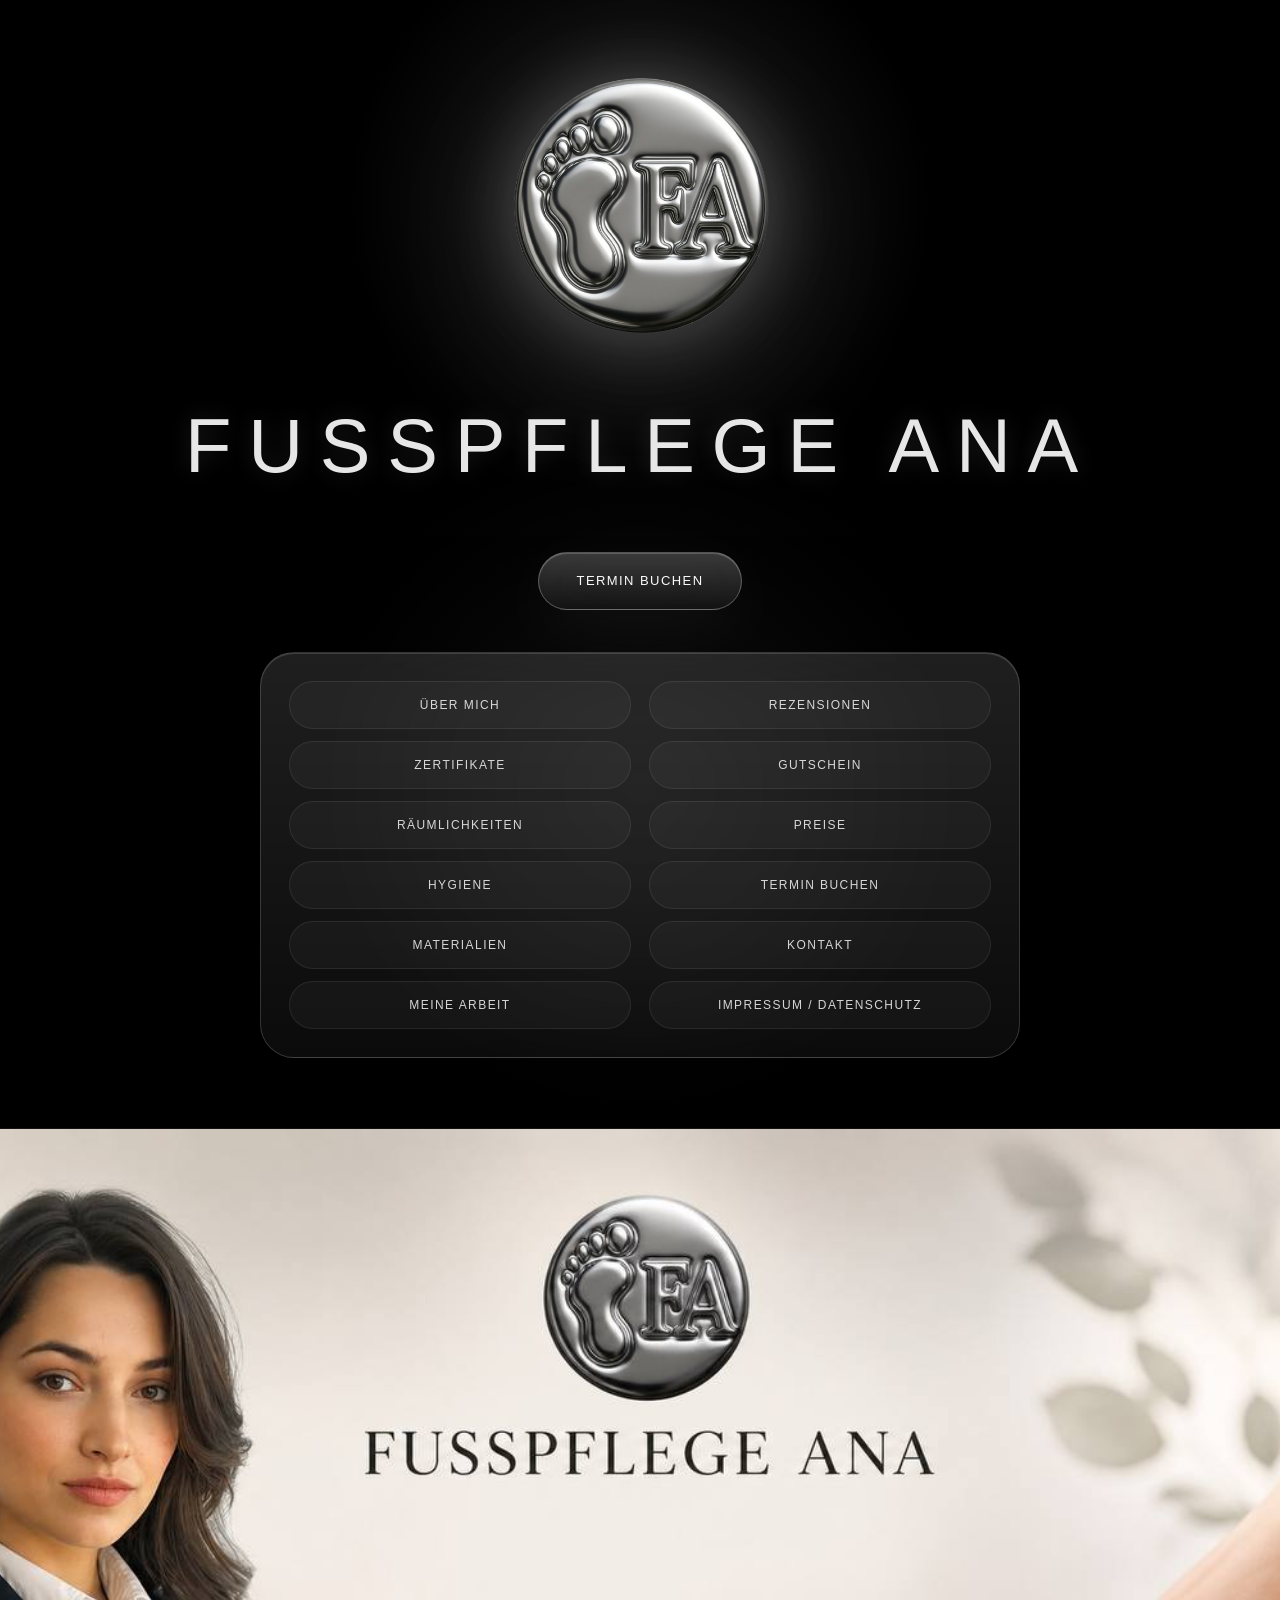
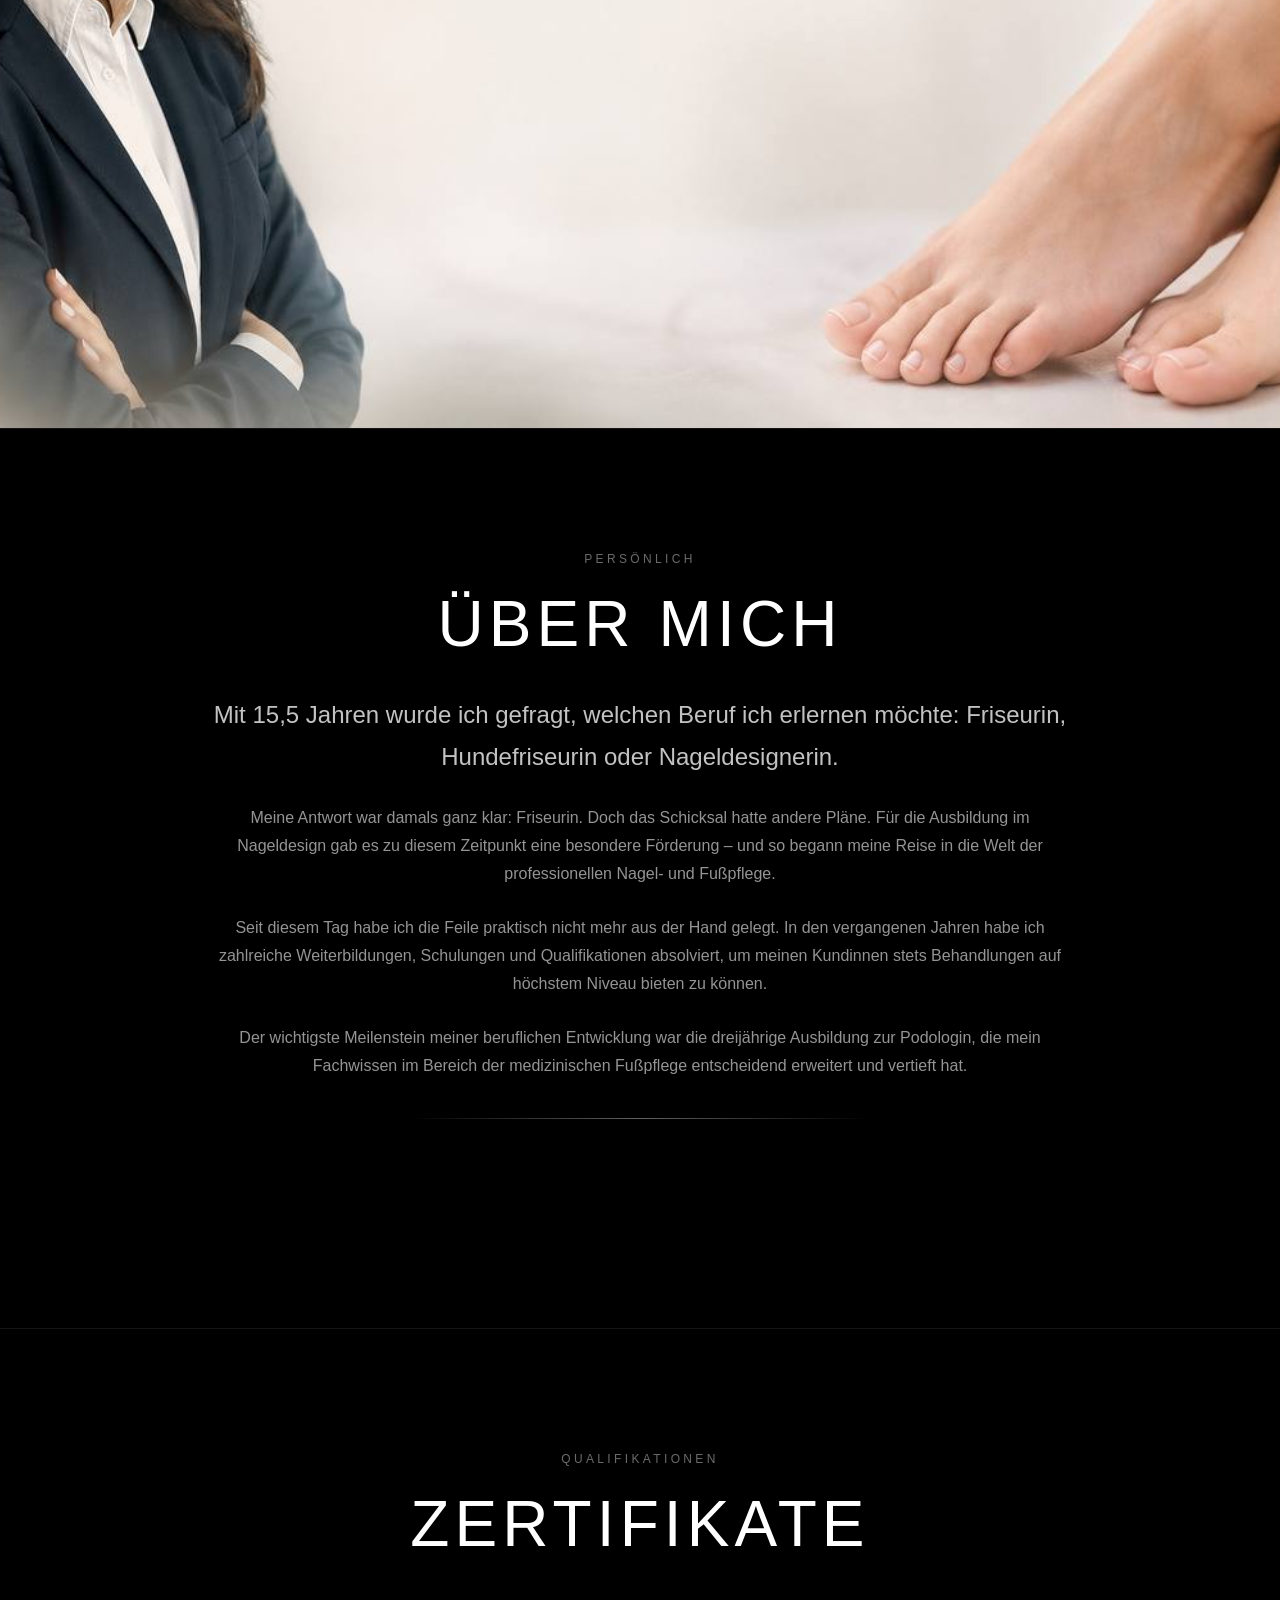
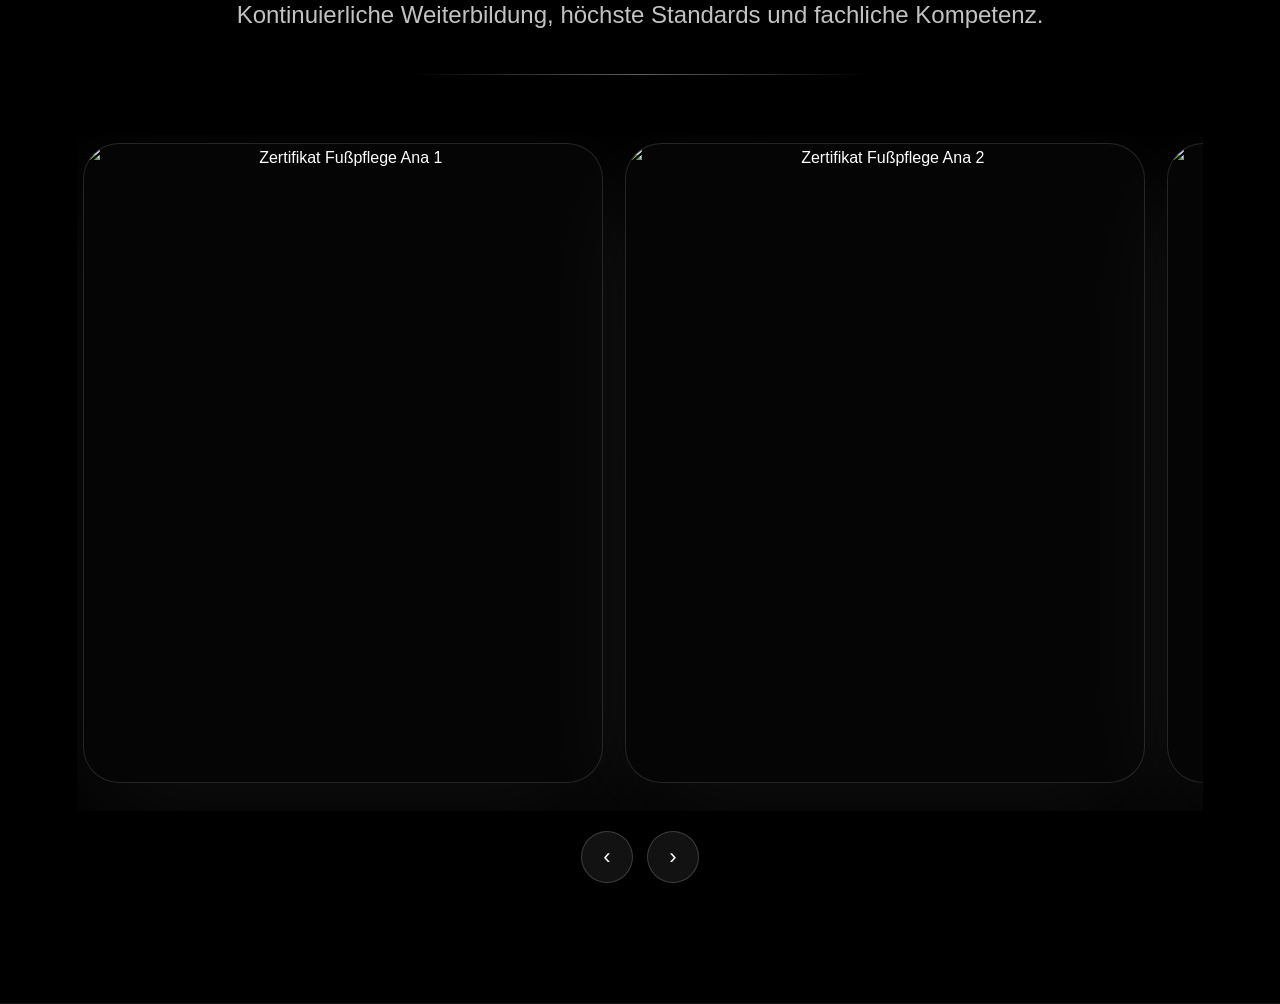
==== commit df32fc44: "index.html erstellen" ====
--- a/index.html
+++ b/index.html
@@ -5,950 +5,9 @@
   <meta name="viewport" content="width=device-width, initial-scale=1.0">
 
   <title>Fußpflege Ana | Premium Fußpflege in München-Schwabing</title>
-  <meta name="description" content="Fußpflege Ana in München-Schwabing: kosmetische Fußpflege, Maniküre, hochwertige Materialien, Hygienemaßnahmen, Gutscheine und Online-Terminbuchung.">
+  <meta name="description" content="Fußpflege Ana in München-Schwabing: kosmetische Fußpflege, Maniküre, hochwertige Materialien, Hygienemaßnahmen, Zertifikate, Gutscheine und Online-Terminbuchung.">
 
-  <style>
-    * {
-      box-sizing: border-box;
-      margin: 0;
-      padding: 0;
-    }
-
-    html {
-      scroll-behavior: smooth;
-      background: #000000;
-    }
-
-    body {
-      background: #000000;
-      color: #ffffff;
-      font-family: -apple-system, BlinkMacSystemFont, "Segoe UI", Roboto, Helvetica, Arial, sans-serif;
-      line-height: 1.7;
-      overflow-x: hidden;
-    }
-
-    a {
-      color: inherit;
-      text-decoration: none;
-    }
-
-    img {
-      display: block;
-      max-width: 100%;
-    }
-
-    button {
-      font: inherit;
-    }
-
-    :root {
-      --black: #000000;
-      --dark: #050505;
-      --white: #ffffff;
-      --soft-white: rgba(255, 255, 255, 0.78);
-      --muted: rgba(255, 255, 255, 0.62);
-      --silver: #d8d8d8;
-      --line: rgba(255, 255, 255, 0.14);
-      --soft-line: rgba(255, 255, 255, 0.08);
-      --glass: rgba(255, 255, 255, 0.07);
-      --glass-strong: rgba(255, 255, 255, 0.12);
-    }
-
-    .slide {
-      min-height: 100vh;
-      background: #000000;
-      border-bottom: 1px solid var(--soft-line);
-      position: relative;
-    }
-
-    .section-inner {
-      width: min(1380px, 100%);
-      margin: 0 auto;
-      padding: 120px 6vw;
-    }
-
-    .eyebrow {
-      color: rgba(255, 255, 255, 0.42);
-      text-transform: uppercase;
-      letter-spacing: 0.26em;
-      font-size: 12px;
-      margin-bottom: 22px;
-    }
-
-    h1,
-    h2,
-    h3 {
-      font-weight: 300;
-      text-transform: uppercase;
-      letter-spacing: 0.08em;
-    }
-
-    h1 {
-      font-size: clamp(44px, 7vw, 104px);
-      line-height: 1.05;
-    }
-
-    h2 {
-      font-size: clamp(34px, 5vw, 74px);
-      line-height: 1.1;
-      margin-bottom: 34px;
-    }
-
-    h3 {
-      font-size: clamp(20px, 2vw, 28px);
-      margin-bottom: 16px;
-    }
-
-    p {
-      color: var(--muted);
-      font-size: 17px;
-    }
-
-    .premium-text {
-      max-width: 900px;
-      margin: 0 auto;
-      color: rgba(255, 255, 255, 0.76);
-      font-size: clamp(18px, 2vw, 24px);
-      line-height: 1.75;
-      text-align: center;
-    }
-
-    .small-text {
-      max-width: 760px;
-      margin-top: 26px;
-      font-size: 16px;
-      color: rgba(255, 255, 255, 0.58);
-    }
-
-    .glass-btn {
-      display: inline-flex;
-      align-items: center;
-      justify-content: center;
-      padding: 17px 38px;
-      border-radius: 999px;
-      background: linear-gradient(180deg, rgba(255, 255, 255, 0.22), rgba(255, 255, 255, 0.06));
-      border: 1px solid rgba(255, 255, 255, 0.28);
-      color: #ffffff;
-      backdrop-filter: blur(24px);
-      -webkit-backdrop-filter: blur(24px);
-      text-transform: uppercase;
-      letter-spacing: 0.11em;
-      font-size: 13px;
-      cursor: pointer;
-      transition: 0.35s ease;
-      box-shadow:
-        inset 0 1px 0 rgba(255, 255, 255, 0.18),
-        0 20px 70px rgba(255, 255, 255, 0.06);
-    }
-
-    .glass-btn:hover {
-      transform: translateY(-3px);
-      background: rgba(255, 255, 255, 0.16);
-      box-shadow: 0 24px 80px rgba(255, 255, 255, 0.12);
-    }
-
-    .intro-slide {
-      display: flex;
-      align-items: center;
-      justify-content: center;
-      padding: 70px 6vw;
-      background:
-        radial-gradient(circle at 50% 18%, rgba(255, 255, 255, 0.13), transparent 28%),
-        radial-gradient(circle at 50% 72%, rgba(255, 255, 255, 0.06), transparent 36%),
-        #000000;
-    }
-
-    .intro-inner {
-      width: min(980px, 100%);
-      min-height: calc(100vh - 140px);
-      display: flex;
-      flex-direction: column;
-      align-items: center;
-      justify-content: center;
-      gap: 42px;
-    }
-
-    .floating-logo {
-      width: clamp(170px, 21vw, 280px);
-      height: auto;
-      border-radius: 50%;
-      filter:
-        drop-shadow(0 0 36px rgba(255, 255, 255, 0.22))
-        drop-shadow(0 28px 80px rgba(255, 255, 255, 0.10));
-      animation: logoFloat 5.8s ease-in-out infinite;
-    }
-
-    @keyframes logoFloat {
-      0% {
-        transform: translateY(0) scale(1);
-      }
-
-      50% {
-        transform: translateY(-18px) scale(1.018);
-      }
-
-      100% {
-        transform: translateY(0) scale(1);
-      }
-    }
-
-    .brand-title {
-      font-size: clamp(32px, 6vw, 76px);
-      font-weight: 300;
-      letter-spacing: 0.22em;
-      text-transform: uppercase;
-      text-align: center;
-      color: rgba(255, 255, 255, 0.92);
-      text-shadow: 0 0 22px rgba(255, 255, 255, 0.12);
-    }
-
-    .intro-booking {
-      margin-top: -8px;
-    }
-
-    .main-navigation {
-      width: min(780px, 100%);
-      display: grid;
-      grid-template-columns: 1fr 1fr;
-      gap: 18px;
-      padding: 28px;
-      border-radius: 34px;
-      background: linear-gradient(180deg, rgba(255, 255, 255, 0.12), rgba(255, 255, 255, 0.045));
-      border: 1px solid rgba(255, 255, 255, 0.16);
-      backdrop-filter: blur(26px);
-      -webkit-backdrop-filter: blur(26px);
-      box-shadow:
-        inset 0 1px 0 rgba(255, 255, 255, 0.14),
-        0 40px 130px rgba(0, 0, 0, 0.55);
-    }
-
-    .nav-column {
-      display: flex;
-      flex-direction: column;
-      gap: 12px;
-    }
-
-    .main-navigation a {
-      display: flex;
-      align-items: center;
-      justify-content: center;
-      min-height: 48px;
-      padding: 12px 18px;
-      border-radius: 999px;
-      color: rgba(255, 255, 255, 0.84);
-      border: 1px solid rgba(255, 255, 255, 0.08);
-      background: rgba(255, 255, 255, 0.035);
-      text-transform: uppercase;
-      letter-spacing: 0.12em;
-      font-size: 12px;
-      transition: 0.25s ease;
-    }
-
-    .main-navigation a:hover {
-      color: #ffffff;
-      border-color: rgba(255, 255, 255, 0.28);
-      background: rgba(255, 255, 255, 0.10);
-      transform: translateY(-2px);
-    }
-
-    .hero-ana {
-      height: 100vh;
-      min-height: 100vh;
-      overflow: hidden;
-      background: #000000;
-    }
-
-    .hero-ana img {
-      width: 100%;
-      height: 100vh;
-      object-fit: cover;
-      object-position: center;
-    }
-
-    .content-slide {
-      text-align: center;
-    }
-
-    .luxury-divider {
-      width: min(460px, 68vw);
-      height: 1px;
-      margin: 38px auto 0;
-      background: linear-gradient(90deg, transparent, rgba(255, 255, 255, 0.38), transparent);
-    }
-
-    .slider-wrap {
-      position: relative;
-      margin-top: 60px;
-    }
-
-    .slider,
-    .review-slider {
-      display: flex;
-      gap: 22px;
-      overflow-x: auto;
-      scroll-snap-type: x mandatory;
-      padding: 8px 6px 28px;
-      scrollbar-width: thin;
-      scrollbar-color: rgba(255, 255, 255, 0.25) transparent;
-    }
-
-    .slider::-webkit-scrollbar,
-    .review-slider::-webkit-scrollbar {
-      height: 7px;
-    }
-
-    .slider::-webkit-scrollbar-track,
-    .review-slider::-webkit-scrollbar-track {
-      background: transparent;
-    }
-
-    .slider::-webkit-scrollbar-thumb,
-    .review-slider::-webkit-scrollbar-thumb {
-      background: rgba(255, 255, 255, 0.24);
-      border-radius: 999px;
-    }
-
-    .slider img {
-      flex: 0 0 min(82vw, 520px);
-      height: 640px;
-      object-fit: cover;
-      border-radius: 36px;
-      border: 1px solid rgba(255, 255, 255, 0.13);
-      background: #050505;
-      scroll-snap-align: center;
-      box-shadow: 0 36px 120px rgba(255, 255, 255, 0.06);
-    }
-
-    .slider-controls {
-      margin-top: 20px;
-      display: flex;
-      justify-content: center;
-      gap: 14px;
-    }
-
-    .slider-btn {
-      width: 52px;
-      height: 52px;
-      border-radius: 50%;
-      border: 1px solid rgba(255, 255, 255, 0.18);
-      color: #ffffff;
-      background: rgba(255, 255, 255, 0.07);
-      backdrop-filter: blur(18px);
-      -webkit-backdrop-filter: blur(18px);
-      cursor: pointer;
-      font-size: 22px;
-      transition: 0.25s ease;
-    }
-
-    .slider-btn:hover {
-      background: rgba(255, 255, 255, 0.16);
-      transform: translateY(-2px);
-    }
-
-    .hygiene-slide {
-      display: grid;
-      grid-template-columns: 1.05fr 0.95fr;
-      min-height: 100vh;
-      overflow: hidden;
-    }
-
-    .hygiene-image {
-      position: relative;
-      min-height: 100vh;
-      overflow: hidden;
-    }
-
-    .hygiene-image img {
-      width: 100%;
-      height: 100%;
-      min-height: 100vh;
-      object-fit: cover;
-      object-position: center;
-      filter: saturate(0.85) contrast(1.04);
-    }
-
-    .hygiene-image::after {
-      content: "";
-      position: absolute;
-      top: 0;
-      right: -1px;
-      width: 44%;
-      height: 100%;
-      background:
-        radial-gradient(circle at 0 50%, rgba(0, 0, 0, 0.12), rgba(0, 0, 0, 0.98) 63%, #000000 100%),
-        linear-gradient(90deg, transparent, #000000 72%);
-      pointer-events: none;
-    }
-
-    .hygiene-text {
-      display: flex;
-      flex-direction: column;
-      justify-content: center;
-      padding: 110px 7vw 110px 4vw;
-      background: #000000;
-    }
-
-    .hygiene-text p {
-      max-width: 660px;
-      font-size: clamp(17px, 1.45vw, 22px);
-      color: rgba(255, 255, 255, 0.74);
-      margin-bottom: 26px;
-    }
-
-    .hygiene-points {
-      display: grid;
-      gap: 18px;
-      margin-top: 24px;
-    }
-
-    .hygiene-point {
-      display: grid;
-      grid-template-columns: 48px 1fr;
-      gap: 18px;
-      align-items: start;
-      padding: 20px;
-      border-radius: 24px;
-      border: 1px solid rgba(255, 255, 255, 0.10);
-      background: rgba(255, 255, 255, 0.04);
-    }
-
-    .hygiene-number {
-      width: 48px;
-      height: 48px;
-      border-radius: 50%;
-      display: flex;
-      align-items: center;
-      justify-content: center;
-      border: 1px solid rgba(255, 255, 255, 0.24);
-      color: rgba(255, 255, 255, 0.9);
-      font-size: 14px;
-      letter-spacing: 0.08em;
-    }
-
-    .hygiene-point strong {
-      display: block;
-      color: rgba(255, 255, 255, 0.92);
-      font-weight: 400;
-      letter-spacing: 0.12em;
-      text-transform: uppercase;
-      font-size: 13px;
-      margin-bottom: 4px;
-    }
-
-    .hygiene-point span {
-      color: rgba(255, 255, 255, 0.62);
-      font-size: 15px;
-      line-height: 1.6;
-    }
-
-    .materialien-slide {
-      min-height: 100vh;
-      display: flex;
-      align-items: center;
-      justify-content: center;
-      padding: 90px 6vw;
-      background:
-        radial-gradient(circle at 50% 50%, rgba(255, 255, 255, 0.08), transparent 33%),
-        #000000;
-    }
-
-    .materialien-stage {
-      width: min(1180px, 100%);
-      min-height: 760px;
-      position: relative;
-      display: flex;
-      align-items: center;
-      justify-content: center;
-      border-radius: 54px;
-      border: 1px solid rgba(255, 255, 255, 0.10);
-      background: linear-gradient(145deg, rgba(255, 255, 255, 0.06), rgba(255, 255, 255, 0.015)), #000000;
-      overflow: hidden;
-      box-shadow: 0 50px 160px rgba(255, 255, 255, 0.05);
-    }
-
-    .materialien-stage::before {
-      content: "";
-      position: absolute;
-      inset: 40px;
-      border: 1px solid rgba(255, 255, 255, 0.08);
-      border-radius: 42px;
-      pointer-events: none;
-    }
-
-    .materialien-quote-box {
-      width: min(690px, 84%);
-      position: relative;
-      z-index: 5;
-      padding: 46px 52px;
-      border-radius: 38px;
-      background: rgba(255, 255, 255, 0.055);
-      border: 1px solid rgba(255, 255, 255, 0.15);
-      backdrop-filter: blur(22px);
-      -webkit-backdrop-filter: blur(22px);
-      text-align: center;
-      box-shadow:
-        inset 0 1px 0 rgba(255, 255, 255, 0.12),
-        0 40px 120px rgba(0, 0, 0, 0.42);
-    }
-
-    .materialien-quote-box blockquote {
-      color: rgba(255, 255, 255, 0.92);
-      font-size: clamp(30px, 4vw, 52px);
-      line-height: 1.32;
-      font-weight: 300;
-      letter-spacing: 0.035em;
-    }
-
-    .materialien-quote-box p {
-      margin-top: 28px;
-      color: rgba(255, 255, 255, 0.58);
-      font-size: 16px;
-    }
-
-    .mat-img {
-      position: absolute;
-      z-index: 3;
-      object-fit: contain;
-      filter:
-        drop-shadow(0 24px 70px rgba(255, 255, 255, 0.09))
-        drop-shadow(0 0 18px rgba(255, 255, 255, 0.08));
-      user-select: none;
-      pointer-events: none;
-    }
-
-    .mat-stalex {
-      top: 70px;
-      left: 92px;
-      width: clamp(140px, 16vw, 230px);
-    }
-
-    .mat-spange {
-      top: 66px;
-      right: 96px;
-      width: clamp(150px, 17vw, 250px);
-    }
-
-    .mat-essie {
-      bottom: 82px;
-      left: 104px;
-      width: clamp(130px, 15vw, 210px);
-    }
-
-    .mat-neo {
-      bottom: 70px;
-      right: 88px;
-      width: clamp(130px, 17vw, 230px);
-    }
-
-    .arbeit-slide .slider img {
-      height: 620px;
-    }
-
-    .reviews-slide {
-      background:
-        radial-gradient(circle at 50% 35%, rgba(255, 255, 255, 0.08), transparent 35%),
-        #000000;
-    }
-
-    .review-slider article {
-      flex: 0 0 min(86vw, 760px);
-      min-height: 330px;
-      display: flex;
-      flex-direction: column;
-      align-items: center;
-      justify-content: center;
-      scroll-snap-align: center;
-      padding: 54px 52px;
-      border-radius: 38px;
-      border: 1px solid rgba(255, 255, 255, 0.14);
-      background: linear-gradient(180deg, rgba(255, 255, 255, 0.08), rgba(255, 255, 255, 0.03));
-      backdrop-filter: blur(22px);
-      -webkit-backdrop-filter: blur(22px);
-      box-shadow:
-        inset 0 1px 0 rgba(255, 255, 255, 0.12),
-        0 32px 120px rgba(255, 255, 255, 0.05);
-    }
-
-    .review-slider span {
-      display: block;
-      color: rgba(255, 255, 255, 0.95);
-      letter-spacing: 0.18em;
-      margin-bottom: 26px;
-      font-size: 18px;
-    }
-
-    .review-slider p {
-      max-width: 620px;
-      text-align: center;
-      color: rgba(255, 255, 255, 0.76);
-      font-size: clamp(19px, 2vw, 27px);
-      line-height: 1.65;
-    }
-
-    .image-slide {
-      display: flex;
-      align-items: center;
-      justify-content: center;
-      padding: 90px 6vw;
-      background:
-        radial-gradient(circle at 50% 50%, rgba(255, 255, 255, 0.08), transparent 42%),
-        #000000;
-    }
-
-    .image-slide img {
-      width: min(820px, 100%);
-      max-height: calc(100vh - 140px);
-      object-fit: contain;
-      border-radius: 26px;
-      border: 1px solid rgba(255, 255, 255, 0.16);
-      box-shadow: 0 50px 150px rgba(255, 255, 255, 0.08);
-    }
-
-    .gutschein-slide {
-      background:
-        radial-gradient(circle at 50% 25%, rgba(255, 255, 255, 0.08), transparent 30%),
-        #000000;
-    }
-
-    .gutschein-img {
-      width: min(1060px, 100%);
-      margin: 56px auto 0;
-      border-radius: 34px;
-      border: 1px solid rgba(255, 255, 255, 0.16);
-      box-shadow: 0 40px 140px rgba(255, 255, 255, 0.08);
-    }
-
-    .acuity-slide {
-      text-align: center;
-    }
-
-    .acuity-box {
-      margin: 54px auto 0;
-      width: min(1180px, 100%);
-      padding: 18px;
-      border-radius: 40px;
-      background: linear-gradient(180deg, rgba(255, 255, 255, 0.12), rgba(255, 255, 255, 0.04));
-      border: 1px solid rgba(255, 255, 255, 0.16);
-      box-shadow: 0 42px 140px rgba(255, 255, 255, 0.07);
-    }
-
-    .acuity-box iframe {
-      display: block;
-      width: 100%;
-      min-height: 800px;
-      border: 0;
-      border-radius: 28px;
-      background: #ffffff;
-    }
-
-    .contact-slide {
-      min-height: auto;
-    }
-
-    .contact-grid {
-      display: grid;
-      grid-template-columns: 1fr 1fr;
-      gap: 28px;
-      align-items: stretch;
-    }
-
-    .contact-card {
-      padding: 52px;
-      border-radius: 40px;
-      background: linear-gradient(180deg, rgba(255, 255, 255, 0.08), rgba(255, 255, 255, 0.035));
-      border: 1px solid rgba(255, 255, 255, 0.13);
-      backdrop-filter: blur(20px);
-      -webkit-backdrop-filter: blur(20px);
-      box-shadow: 0 34px 120px rgba(255, 255, 255, 0.045);
-    }
-
-    .contact-card p {
-      font-size: clamp(17px, 1.45vw, 22px);
-      color: rgba(255, 255, 255, 0.72);
-      margin-bottom: 22px;
-    }
-
-    .contact-card a {
-      color: rgba(255, 255, 255, 0.92);
-      border-bottom: 1px solid rgba(255, 255, 255, 0.18);
-      transition: 0.25s ease;
-    }
-
-    .contact-card a:hover {
-      border-bottom-color: rgba(255, 255, 255, 0.72);
-    }
-
-    footer {
-      padding: 42px 6vw;
-      display: flex;
-      align-items: center;
-      justify-content: space-between;
-      gap: 24px;
-      color: rgba(255, 255, 255, 0.52);
-      background: #000000;
-      border-top: 1px solid rgba(255, 255, 255, 0.08);
-    }
-
-    footer div {
-      display: flex;
-      align-items: center;
-      gap: 24px;
-      flex-wrap: wrap;
-    }
-
-    footer a,
-    footer button {
-      color: rgba(255, 255, 255, 0.72);
-      background: none;
-      border: 0;
-      cursor: pointer;
-      font-size: 14px;
-      transition: 0.25s ease;
-    }
-
-    footer a:hover,
-    footer button:hover {
-      color: #ffffff;
-    }
-
-    .cookie-banner {
-      position: fixed;
-      inset: 0;
-      z-index: 1000;
-      display: none;
-      align-items: center;
-      justify-content: center;
-      padding: 22px;
-      background: rgba(0, 0, 0, 0.76);
-      backdrop-filter: blur(16px);
-      -webkit-backdrop-filter: blur(16px);
-    }
-
-    .cookie-banner.active {
-      display: flex;
-    }
-
-    .cookie-box {
-      width: min(640px, 100%);
-      padding: 40px;
-      border-radius: 36px;
-      background: linear-gradient(180deg, rgba(22, 22, 22, 0.96), rgba(5, 5, 5, 0.96));
-      border: 1px solid rgba(255, 255, 255, 0.17);
-      box-shadow: 0 44px 160px rgba(0, 0, 0, 0.78);
-    }
-
-    .cookie-box h2 {
-      font-size: 30px;
-      margin-bottom: 22px;
-    }
-
-    .cookie-box p {
-      color: rgba(255, 255, 255, 0.68);
-      margin-bottom: 22px;
-    }
-
-    .cookie-box label {
-      display: block;
-      color: rgba(255, 255, 255, 0.8);
-      margin-top: 16px;
-      cursor: pointer;
-    }
-
-    .cookie-box input {
-      margin-right: 10px;
-    }
-
-    .cookie-actions {
-      display: flex;
-      gap: 12px;
-      flex-wrap: wrap;
-      margin-top: 32px;
-    }
-
-    .cookie-actions button {
-      padding: 13px 21px;
-      border-radius: 999px;
-      border: 1px solid rgba(255, 255, 255, 0.18);
-      background: rgba(255, 255, 255, 0.07);
-      color: #ffffff;
-      cursor: pointer;
-      transition: 0.25s ease;
-    }
-
-    .cookie-actions button:hover {
-      background: rgba(255, 255, 255, 0.14);
-    }
-
-    @media (max-width: 1050px) {
-      .section-inner {
-        padding: 90px 24px;
-      }
-
-      .hygiene-slide {
-        grid-template-columns: 1fr;
-      }
-
-      .hygiene-image {
-        min-height: 58vh;
-      }
-
-      .hygiene-image img {
-        min-height: 58vh;
-      }
-
-      .hygiene-image::after {
-        right: 0;
-        bottom: -1px;
-        top: auto;
-        width: 100%;
-        height: 38%;
-        background: linear-gradient(180deg, transparent, #000000 76%);
-      }
-
-      .hygiene-text {
-        padding: 70px 24px 90px;
-      }
-
-      .contact-grid {
-        grid-template-columns: 1fr;
-      }
-
-      .materialien-stage {
-        min-height: 760px;
-      }
-
-      .mat-stalex {
-        top: 54px;
-        left: 34px;
-      }
-
-      .mat-spange {
-        top: 54px;
-        right: 34px;
-      }
-
-      .mat-essie {
-        bottom: 54px;
-        left: 34px;
-      }
-
-      .mat-neo {
-        bottom: 48px;
-        right: 30px;
-      }
-    }
-
-    @media (max-width: 720px) {
-      .intro-slide {
-        padding: 42px 18px;
-      }
-
-      .intro-inner {
-        min-height: calc(100vh - 84px);
-        gap: 30px;
-      }
-
-      .brand-title {
-        font-size: 32px;
-        letter-spacing: 0.16em;
-      }
-
-      .main-navigation {
-        grid-template-columns: 1fr;
-        padding: 18px;
-        border-radius: 26px;
-      }
-
-      .main-navigation a {
-        min-height: 42px;
-        font-size: 11px;
-      }
-
-      .glass-btn {
-        padding: 15px 28px;
-        font-size: 12px;
-      }
-
-      .slider img {
-        flex-basis: 84vw;
-        height: 520px;
-        border-radius: 28px;
-      }
-
-      .arbeit-slide .slider img {
-        height: 520px;
-      }
-
-      .materialien-slide {
-        padding: 70px 18px;
-      }
-
-      .materialien-stage {
-        min-height: 760px;
-        border-radius: 34px;
-      }
-
-      .materialien-stage::before {
-        inset: 18px;
-        border-radius: 28px;
-      }
-
-      .materialien-quote-box {
-        width: 88%;
-        padding: 32px 24px;
-        border-radius: 28px;
-      }
-
-      .materialien-quote-box blockquote {
-        font-size: 28px;
-      }
-
-      .mat-stalex {
-        top: 34px;
-        left: 16px;
-        width: 118px;
-      }
-
-      .mat-spange {
-        top: 34px;
-        right: 14px;
-        width: 132px;
-      }
-
-      .mat-essie {
-        bottom: 36px;
-        left: 16px;
-        width: 112px;
-      }
-
-      .mat-neo {
-        bottom: 30px;
-        right: 12px;
-        width: 124px;
-      }
-
-      .review-slider article {
-        padding: 38px 24px;
-        min-height: 360px;
-      }
-
-      .contact-card {
-        padding: 34px 24px;
-        border-radius: 30px;
-      }
-
-      footer {
-        flex-direction: column;
-        align-items: flex-start;
-      }
-
-      footer div {
-        flex-direction: column;
-        align-items: flex-start;
-        gap: 14px;
-      }
-    }
-  </style>
+  <link rel="stylesheet" href="style.css">
 </head>
 
 <body>
@@ -957,6 +16,7 @@
 
   <section id="logo" class="slide intro-slide">
     <div class="intro-inner">
+
       <img src="images/logo-fa.png" alt="Fußpflege Ana Logo" class="floating-logo">
 
       <div class="brand-title">Fußpflege Ana</div>
@@ -965,23 +25,24 @@
 
       <nav class="main-navigation" aria-label="Hauptnavigation">
         <div class="nav-column">
+          <a href="#ueber-mich">Über mich</a>
+          <a href="#zertifikate">Zertifikate</a>
           <a href="#raumlichkeiten">Räumlichkeiten</a>
           <a href="#hygiene">Hygiene</a>
           <a href="#materialien">Materialien</a>
           <a href="#arbeit">Meine Arbeit</a>
-          <a href="#rezensionen">Rezensionen</a>
-          <a href="#preise">Preise</a>
         </div>
 
         <div class="nav-column">
           <a href="#rezensionen">Rezensionen</a>
           <a href="#gutschein">Gutschein</a>
           <a href="#preise">Preise</a>
-          <a href="#acuity">AcuityWidget</a>
+          <a href="#acuity">Termin buchen</a>
           <a href="#kontakt">Kontakt</a>
-          <a href="#kontakt">Öffnungszeiten</a>
+          <a href="impressum.html">Impressum / Datenschutz</a>
         </div>
       </nav>
+
     </div>
   </section>
 
@@ -989,451 +50,66 @@
     <img src="images/hero-ana.jpg" alt="Fußpflege Ana">
   </section>
 
-  <section id="raumlichkeiten" class="slide content-slide">
+  <section id="ueber-mich" class="slide content-slide about-slide">
     <div class="section-inner">
-      <p class="eyebrow">Räumlichkeiten</p>
-      <h2>Unsere Räumlichkeiten</h2>
+
+      <p class="eyebrow">Persönlich</p>
+      <h2>Über mich</h2>
 
       <p class="premium-text">
-        In der Nähe der Münchener Freiheit erwartet Sie ein heller, großzügiger und stilvoll eingerichteter Raum.
-        Eine ruhige, gepflegte Atmosphäre für hochwertige Behandlungen, Wohlbefinden und persönliche Aufmerksamkeit.
+        Mit 15,5 Jahren wurde ich gefragt, welchen Beruf ich erlernen möchte:
+        Friseurin, Hundefriseurin oder Nageldesignerin.
+      </p>
+
+      <p class="premium-text small-text">
+        Meine Antwort war damals ganz klar: Friseurin.
+        Doch das Schicksal hatte andere Pläne. Für die Ausbildung im Nageldesign gab es zu diesem Zeitpunkt eine besondere Förderung –
+        und so begann meine Reise in die Welt der professionellen Nagel- und Fußpflege.
+      </p>
+
+      <p class="premium-text small-text">
+        Seit diesem Tag habe ich die Feile praktisch nicht mehr aus der Hand gelegt.
+        In den vergangenen Jahren habe ich zahlreiche Weiterbildungen, Schulungen und Qualifikationen absolviert,
+        um meinen Kundinnen stets Behandlungen auf höchstem Niveau bieten zu können.
+      </p>
+
+      <p class="premium-text small-text">
+        Der wichtigste Meilenstein meiner beruflichen Entwicklung war die dreijährige Ausbildung zur Podologin,
+        die mein Fachwissen im Bereich der medizinischen Fußpflege entscheidend erweitert und vertieft hat.
+      </p>
+
+      <div class="luxury-divider"></div>
+
+    </div>
+  </section>
+
+  <section id="zertifikate" class="slide content-slide zertifikate-slide">
+    <div class="section-inner">
+
+      <p class="eyebrow">Qualifikationen</p>
+      <h2>Zertifikate</h2>
+
+      <p class="premium-text">
+        Kontinuierliche Weiterbildung, höchste Standards und fachliche Kompetenz.
       </p>
 
       <div class="luxury-divider"></div>
 
       <div class="slider-wrap">
-        <div class="slider" data-slider="raum">
-          <img src="images/raum1.jpg" alt="Räumlichkeiten Fußpflege Ana">
-          <img src="images/raum2.jpg" alt="Behandlungsraum Fußpflege Ana">
-          <img src="images/raum3.jpg" alt="Studio Fußpflege Ana">
+        <div class="slider" data-slider="zertifikate">
+          <img src="images/zert1.jpg" alt="Zertifikat Fußpflege Ana 1">
+          <img src="images/zert2.jpg" alt="Zertifikat Fußpflege Ana 2">
+          <img src="images/zert3.jpg" alt="Zertifikat Fußpflege Ana 3">
+          <img src="images/zert4.jpg" alt="Zertifikat Fußpflege Ana 4">
+          <img src="images/zert5.jpg" alt="Zertifikat Fußpflege Ana 5">
+          <img src="images/zert6.jpg" alt="Zertifikat Fußpflege Ana 6">
         </div>
 
         <div class="slider-controls">
-          <button class="slider-btn" type="button" data-prev="raum">‹</button>
-          <button class="slider-btn" type="button" data-next="raum">›</button>
+          <button class="slider-btn" type="button" data-prev="zertifikate">‹</button>
+          <button class="slider-btn" type="button" data-next="zertifikate">›</button>
         </div>
       </div>
+
     </div>
-  </section>
-
-  <section id="hygiene" class="slide hygiene-slide">
-    <div class="hygiene-image">
-      <img src="images/hygiene.jpg.jpg" alt="Hygienemaßnahmen Fußpflege Ana">
-    </div>
-
-    <div class="hygiene-text">
-      <p class="eyebrow">Sicherheit und Sauberkeit</p>
-      <h2>Hygienemaßnahmen</h2>
-
-      <p>
-        Ihre Gesundheit, Ihr Wohlbefinden und Ihre Sicherheit stehen bei uns an erster Stelle.
-        Deshalb arbeiten wir mit besonderer Sorgfalt und konsequent hohen Hygienestandards.
-      </p>
-
-      <div class="hygiene-points">
-        <div class="hygiene-point">
-          <div class="hygiene-number">01</div>
-          <div>
-            <strong>Desinfektion und Sterilisation</strong>
-            <span>Alle Instrumente werden nach jeder Behandlung sorgfältig desinfiziert und sterilisiert.</span>
-          </div>
-        </div>
-
-        <div class="hygiene-point">
-          <div class="hygiene-number">02</div>
-          <div>
-            <strong>Einwegmaterialien</strong>
-            <span>Schleifpartikel und Feilen verwenden wir ausschließlich als Einwegmaterialien.</span>
-          </div>
-        </div>
-
-        <div class="hygiene-point">
-          <div class="hygiene-number">03</div>
-          <div>
-            <strong>Desinfizierte Oberflächen</strong>
-            <span>Alle Oberflächen und Arbeitsbereiche werden nach jedem Kunden gründlich gereinigt und desinfiziert.</span>
-          </div>
-        </div>
-
-        <div class="hygiene-point">
-          <div class="hygiene-number">04</div>
-          <div>
-            <strong>Für Ihr Wohlbefinden</strong>
-            <span>Sauberkeit, Vertrauen und Qualität für ein sicheres und angenehmes Pflegeerlebnis.</span>
-          </div>
-        </div>
-      </div>
-    </div>
-  </section>
-
-  <section id="materialien" class="slide materialien-slide">
-    <div class="materialien-stage">
-      <img src="images/stalex.png.png" alt="Staleks Materialien" class="mat-img mat-stalex">
-      <img src="images/spange.jpg.jpg" alt="Spange" class="mat-img mat-spange">
-      <img src="images/essie.png.png" alt="Essie Nagellack" class="mat-img mat-essie">
-      <img src="images/neo.png.png" alt="NeoNail" class="mat-img mat-neo">
-
-      <div class="materialien-quote-box">
-        <p class="eyebrow">Materialien</p>
-
-        <blockquote>
-          Wir arbeiten nur mit den besten, geprüften und hochwertigsten Materialien.
-        </blockquote>
-
-        <p>
-          Für gepflegte Ergebnisse, Qualität und ein sicheres Gefühl bei jeder Behandlung.
-        </p>
-      </div>
-    </div>
-  </section>
-
-  <section id="arbeit" class="slide content-slide arbeit-slide">
-    <div class="section-inner">
-      <p class="eyebrow">Meine Arbeit</p>
-      <h2>Einblicke in meine Arbeit</h2>
-
-      <div class="luxury-divider"></div>
-
-      <div class="slider-wrap">
-        <div class="slider" data-slider="arbeit">
-          <img src="images/arbeit1.jpg" alt="Arbeit von Fußpflege Ana 1">
-          <img src="images/arbeit2.jpg" alt="Arbeit von Fußpflege Ana 2">
-          <img src="images/arbeit3.jpg" alt="Arbeit von Fußpflege Ana 3">
-          <img src="images/arbeit4.jpg" alt="Arbeit von Fußpflege Ana 4">
-        </div>
-
-        <div class="slider-controls">
-          <button class="slider-btn" type="button" data-prev="arbeit">‹</button>
-          <button class="slider-btn" type="button" data-next="arbeit">›</button>
-        </div>
-      </div>
-    </div>
-  </section>
-
-  <section id="rezensionen" class="slide content-slide reviews-slide">
-    <div class="section-inner">
-      <p class="eyebrow">Rezensionen</p>
-      <h2>Das sagen unsere Kundinnen und Kunden</h2>
-
-      <div class="review-slider" data-slider="reviews">
-        <article>
-          <span>★★★★★</span>
-          <p>„Hervorragendes Preis-Leistungs-Niveau. Sehr professionelle und saubere Arbeit. Man fühlt sich sofort gut aufgehoben.“</p>
-        </article>
-
-        <article>
-          <span>★★★★★</span>
-          <p>„Jede Anwendung wird mit größter Sorgfalt ausgeführt. Man merkt sofort die Erfahrung und die Liebe zum Detail.“</p>
-        </article>
-
-        <article>
-          <span>★★★★★</span>
-          <p>„Sehr professionell, freundlich und zuverlässig. Absolute Empfehlung.“</p>
-        </article>
-
-        <article>
-          <span>★★★★★</span>
-          <p>„Ich komme immer wieder gerne. Die Ergebnisse sind jedes Mal hervorragend.“</p>
-        </article>
-
-        <article>
-          <span>★★★★★</span>
-          <p>„Sehr angenehme Atmosphäre und hochwertige Arbeit.“</p>
-        </article>
-      </div>
-
-      <div class="slider-controls">
-        <button class="slider-btn" type="button" data-prev="reviews">‹</button>
-        <button class="slider-btn" type="button" data-next="reviews">›</button>
-      </div>
-    </div>
-  </section>
-
-  <section id="preise" class="slide image-slide">
-    <img src="images/preis.jpg" alt="Preisliste Fußpflege Ana">
-  </section>
-
-  <section id="gutschein" class="slide content-slide gutschein-slide">
-    <div class="section-inner">
-      <p class="eyebrow">Geschenkgutschein</p>
-      <h2>Gutschein</h2>
-
-      <p class="premium-text">
-        Schenken Sie Ihren Liebsten einen Moment der Entspannung, Pflege und Wertschätzung.
-        Ein Gutschein von Fußpflege Ana ist ein stilvoller, praktischer und besonderer Geschenkgedanke
-        für Verwöhnung, Wohlbefinden und ein schönes Erlebnis.
-      </p>
-
-      <p class="premium-text small-text">
-        Gutscheine erhalten Sie direkt vor Ort während unserer Öffnungszeiten.
-        Ein Online-Verkauf ist nicht vorgesehen.
-      </p>
-
-      <img src="images/gut.jpg" alt="Geschenkgutschein Fußpflege Ana" class="gutschein-img">
-    </div>
-  </section>
-
-  <section id="acuity" class="slide acuity-slide">
-    <div class="section-inner">
-      <p class="eyebrow">Terminbuchung</p>
-      <h2>Termin vereinbaren</h2>
-
-      <p class="premium-text">
-        Wählen Sie bequem Ihren passenden Termin direkt über unser Online-Buchungssystem.
-      </p>
-
-      <div class="acuity-box">
-        <iframe
-          src="https://app.acuityscheduling.com/schedule.php?owner=38221990&ref=embedded_csp"
-          title="Termin vereinbaren"
-          width="100%"
-          height="800"
-          frameborder="0"
-          allow="payment">
-        </iframe>
-      </div>
-    </div>
-  </section>
-
-  <section id="kontakt" class="slide contact-slide">
-    <div class="section-inner">
-      <div class="contact-grid">
-        <div class="contact-card">
-          <p class="eyebrow">Kontakt</p>
-          <h2>Fußpflege Ana</h2>
-
-          <p>
-            Anastasija Sidorova<br>
-            Hesseloherstraße 9<br>
-            80802 München
-          </p>
-
-          <p>
-            Telefon: <a href="tel:+491732012080">+49 173 2012080</a><br>
-            Instagram:
-            <a href="https://www.instagram.com/fusspflege_ana?igsh=MTR6eGpwc2NhcGhpMg==" target="_blank" rel="noopener noreferrer">fusspflege_ana</a><br>
-            E-Mail:
-            <a href="mailto:fusspflegeana.matbor@gmail.com">fusspflegeana.matbor@gmail.com</a>
-          </p>
-        </div>
-
-        <div class="contact-card">
-          <p class="eyebrow">Öffnungszeiten</p>
-          <h2>Besuchszeiten</h2>
-
-          <p>
-            Montag: 09:00–12:00 · 13:00–18:00<br>
-            Dienstag: 09:00–15:00<br>
-            Mittwoch: Geschlossen<br>
-            Donnerstag: 09:00–12:00 · 13:00–18:00<br>
-            Freitag: 09:00–12:00 · 13:00–18:00<br>
-            Samstag: 09:00–15:00<br>
-            Sonntag: Geschlossen
-          </p>
-        </div>
-      </div>
-    </div>
-  </section>
-
-</main>
-
-<footer>
-  <p>© 2026 Fußpflege Ana</p>
-
-  <div>
-    <a href="impressum.html">Impressum</a>
-    <a href="datenschutz.html">Datenschutzerklärung</a>
-    <button type="button" id="openCookies">Cookie-Einstellungen</button>
-  </div>
-</footer>
-
-<div id="cookieBanner" class="cookie-banner">
-  <div class="cookie-box">
-    <h2>Datenschutz-Einstellungen</h2>
-
-    <p>
-      Wir verwenden Cookies und ähnliche Technologien, um die Funktionalität der Website sicherzustellen,
-      statistische Auswertungen durchzuführen und unsere Dienstleistungen zu verbessern.
-    </p>
-
-    <label>
-      <input type="checkbox" checked disabled>
-      Notwendige Cookies
-    </label>
-
-    <label>
-      <input type="checkbox" id="analyticsConsent">
-      Statistik: Google Analytics
-    </label>
-
-    <label>
-      <input type="checkbox" id="clarityConsent">
-      Nutzerverhalten: Microsoft Clarity
-    </label>
-
-    <div class="cookie-actions">
-      <button type="button" id="rejectCookies">Ablehnen</button>
-      <button type="button" id="saveCookies">Auswahl speichern</button>
-      <button type="button" id="acceptCookies" class="glass-btn">Alle akzeptieren</button>
-    </div>
-  </div>
-</div>
-
-<script src="https://embed.acuityscheduling.com/js/embed.js" type="text/javascript"></script>
-
-<script>
-  const cookieBanner = document.getElementById("cookieBanner");
-  const acceptCookies = document.getElementById("acceptCookies");
-  const rejectCookies = document.getElementById("rejectCookies");
-  const saveCookies = document.getElementById("saveCookies");
-  const openCookies = document.getElementById("openCookies");
-
-  const analyticsConsent = document.getElementById("analyticsConsent");
-  const clarityConsent = document.getElementById("clarityConsent");
-
-  function getConsent() {
-    return JSON.parse(localStorage.getItem("cookieConsent") || "null");
-  }
-
-  function setConsent(data) {
-    localStorage.setItem("cookieConsent", JSON.stringify(data));
-  }
-
-  function loadGoogleAnalytics() {
-    if (window.gaLoaded) return;
-    window.gaLoaded = true;
-
-    const script = document.createElement("script");
-    script.async = true;
-    script.src = "https://www.googletagmanager.com/gtag/js?id=G-71BRGPGRK7";
-    document.head.appendChild(script);
-
-    window.dataLayer = window.dataLayer || [];
-
-    function gtag() {
-      dataLayer.push(arguments);
-    }
-
-    window.gtag = gtag;
-
-    gtag("js", new Date());
-    gtag("config", "G-71BRGPGRK7", { anonymize_ip: true });
-  }
-
-  function loadMicrosoftClarity() {
-    if (window.clarityLoaded) return;
-    window.clarityLoaded = true;
-
-    (function(c, l, a, r, i, t, y) {
-      c[a] = c[a] || function() {
-        (c[a].q = c[a].q || []).push(arguments);
-      };
-
-      t = l.createElement(r);
-      t.async = 1;
-      t.src = "https://www.clarity.ms/tag/" + i;
-
-      y = l.getElementsByTagName(r)[0];
-      y.parentNode.insertBefore(t, y);
-    })(window, document, "clarity", "script", "vfs6tle3tf");
-  }
-
-  function applyConsent() {
-    const consent = getConsent();
-
-    if (!consent) {
-      cookieBanner.classList.add("active");
-      return;
-    }
-
-    cookieBanner.classList.remove("active");
-
-    if (consent.analytics) {
-      loadGoogleAnalytics();
-    }
-
-    if (consent.clarity) {
-      loadMicrosoftClarity();
-    }
-  }
-
-  acceptCookies.addEventListener("click", function() {
-    setConsent({
-      necessary: true,
-      analytics: true,
-      clarity: true
-    });
-
-    applyConsent();
-  });
-
-  rejectCookies.addEventListener("click", function() {
-    setConsent({
-      necessary: true,
-      analytics: false,
-      clarity: false
-    });
-
-    applyConsent();
-  });
-
-  saveCookies.addEventListener("click", function() {
-    setConsent({
-      necessary: true,
-      analytics: analyticsConsent.checked,
-      clarity: clarityConsent.checked
-    });
-
-    applyConsent();
-  });
-
-  openCookies.addEventListener("click", function() {
-    const consent = getConsent();
-
-    if (consent) {
-      analyticsConsent.checked = Boolean(consent.analytics);
-      clarityConsent.checked = Boolean(consent.clarity);
-    }
-
-    cookieBanner.classList.add("active");
-  });
-
-  function getSliderByName(name) {
-    return document.querySelector('[data-slider="' + name + '"]');
-  }
-
-  function scrollSlider(name, direction) {
-    const slider = getSliderByName(name);
-
-    if (!slider) return;
-
-    const firstItem = slider.querySelector("img, article");
-    const gap = 24;
-
-    const amount = firstItem
-      ? firstItem.getBoundingClientRect().width + gap
-      : slider.clientWidth * 0.8;
-
-    slider.scrollBy({
-      left: direction * amount,
-      behavior: "smooth"
-    });
-  }
-
-  document.querySelectorAll("[data-prev]").forEach(function(button) {
-    button.addEventListener("click", function() {
-      scrollSlider(button.dataset.prev, -1);
-    });
-  });
-
-  document.querySelectorAll("[data-next]").forEach(function(button) {
-    button.addEventListener("click", function() {
-      scrollSlider(button.dataset.next, 1);
-    });
-  });
-
-  applyConsent();
-</script>
-
-</body>
-</html>
+ 
--- a/style.css
+++ b/style.css
@@ -0,0 +1,1034 @@
+* {
+  box-sizing: border-box;
+  margin: 0;
+  padding: 0;
+}
+
+html {
+  scroll-behavior: smooth;
+  background: #000;
+}
+
+body {
+  background: #000;
+  color: #fff;
+  font-family: -apple-system, BlinkMacSystemFont, "Segoe UI", Roboto, Helvetica, Arial, sans-serif;
+  line-height: 1.7;
+  overflow-x: hidden;
+}
+
+a {
+  color: inherit;
+  text-decoration: none;
+}
+
+img {
+  display: block;
+  max-width: 100%;
+}
+
+button {
+  font: inherit;
+}
+
+:root {
+  --line-soft: rgba(255,255,255,.08);
+  --muted: rgba(255,255,255,.66);
+}
+
+/* GENERAL */
+
+.slide {
+  min-height: 100vh;
+  position: relative;
+  background: #000;
+  border-bottom: 1px solid var(--line-soft);
+}
+
+.section-inner {
+  width: min(1380px, 100%);
+  margin: 0 auto;
+  padding: 120px 6vw;
+}
+
+.eyebrow {
+  color: rgba(255,255,255,.42);
+  text-transform: uppercase;
+  letter-spacing: .28em;
+  font-size: 12px;
+  margin-bottom: 20px;
+}
+
+h1,
+h2,
+h3 {
+  font-weight: 300;
+  letter-spacing: .08em;
+  text-transform: uppercase;
+}
+
+h2 {
+  font-size: clamp(34px, 5vw, 72px);
+  line-height: 1.1;
+  margin-bottom: 34px;
+}
+
+p {
+  color: var(--muted);
+  font-size: 17px;
+}
+
+.premium-text {
+  max-width: 860px;
+  margin: 0 auto;
+  color: rgba(255,255,255,.76);
+  font-size: clamp(18px, 2vw, 24px);
+  text-align: center;
+  line-height: 1.75;
+}
+
+.small-text {
+  font-size: 16px;
+  margin-top: 26px;
+  color: rgba(255,255,255,.58);
+}
+
+/* BUTTON */
+
+.glass-btn {
+  display: inline-flex;
+  align-items: center;
+  justify-content: center;
+  padding: 17px 38px;
+  border-radius: 999px;
+  background: linear-gradient(180deg, rgba(255,255,255,.22), rgba(255,255,255,.06));
+  border: 1px solid rgba(255,255,255,.28);
+  color: #fff;
+  backdrop-filter: blur(24px);
+  -webkit-backdrop-filter: blur(24px);
+  text-transform: uppercase;
+  letter-spacing: .11em;
+  font-size: 13px;
+  cursor: pointer;
+  transition: .35s ease;
+  box-shadow: inset 0 1px 0 rgba(255,255,255,.18), 0 20px 70px rgba(255,255,255,.06);
+}
+
+.glass-btn:hover {
+  transform: translateY(-3px);
+  background: rgba(255,255,255,.16);
+  box-shadow: 0 24px 80px rgba(255,255,255,.12);
+}
+
+/* 1. LOGO + NAVIGATION */
+
+.intro-slide {
+  display: flex;
+  align-items: center;
+  justify-content: center;
+  padding: 70px 6vw;
+  background:
+    radial-gradient(circle at 50% 18%, rgba(255,255,255,.12), transparent 26%),
+    radial-gradient(circle at 50% 70%, rgba(255,255,255,.06), transparent 34%),
+    #000;
+}
+
+.intro-inner {
+  width: min(980px, 100%);
+  min-height: calc(100vh - 140px);
+  display: flex;
+  flex-direction: column;
+  align-items: center;
+  justify-content: center;
+  gap: 42px;
+}
+
+/* NEW LOGO EFFECT */
+
+.floating-logo {
+  width: clamp(170px, 21vw, 280px);
+  height: auto;
+  border-radius: 50%;
+  opacity: 0;
+  transform-origin: center bottom;
+  animation:
+    mercuryDrop 4.2s cubic-bezier(.18,.9,.28,1) forwards,
+    logoFloat 5.8s ease-in-out 4.2s infinite;
+}
+
+@keyframes mercuryDrop {
+  0% {
+    opacity: 0;
+    transform: translateY(-180px) scale(.18, .18);
+    filter: blur(24px) drop-shadow(0 0 0 rgba(255,255,255,0));
+  }
+
+  28% {
+    opacity: 1;
+    transform: translateY(55px) scale(.62, 1.35);
+    filter: blur(10px) drop-shadow(0 0 18px rgba(255,255,255,.18));
+  }
+
+  42% {
+    transform: translateY(80px) scale(1.55, .28);
+    filter: blur(8px) drop-shadow(0 0 34px rgba(255,255,255,.22));
+  }
+
+  56% {
+    transform: translateY(26px) scale(.82, 1.18);
+    filter: blur(5px) drop-shadow(0 0 38px rgba(255,255,255,.26));
+  }
+
+  72% {
+    transform: translateY(0) scale(1.08, .94);
+    filter: blur(2px) drop-shadow(0 0 42px rgba(255,255,255,.28));
+  }
+
+  100% {
+    opacity: 1;
+    transform: translateY(0) scale(1);
+    filter:
+      blur(0)
+      drop-shadow(0 0 36px rgba(255,255,255,.22))
+      drop-shadow(0 28px 80px rgba(255,255,255,.10));
+  }
+}
+
+@keyframes logoFloat {
+  0% {
+    transform: translateY(0) scale(1);
+  }
+
+  50% {
+    transform: translateY(-18px) scale(1.018);
+  }
+
+  100% {
+    transform: translateY(0) scale(1);
+  }
+}
+
+.brand-title {
+  font-size: clamp(34px, 6vw, 76px);
+  font-weight: 300;
+  letter-spacing: .22em;
+  text-transform: uppercase;
+  text-align: center;
+  color: rgba(255,255,255,.9);
+  text-shadow: 0 0 22px rgba(255,255,255,.12);
+}
+
+.main-navigation {
+  width: min(760px, 100%);
+  display: grid;
+  grid-template-columns: 1fr 1fr;
+  gap: 18px;
+  padding: 28px;
+  border-radius: 34px;
+  background: linear-gradient(180deg, rgba(255,255,255,.12), rgba(255,255,255,.045));
+  border: 1px solid rgba(255,255,255,.16);
+  backdrop-filter: blur(26px);
+  -webkit-backdrop-filter: blur(26px);
+  box-shadow: inset 0 1px 0 rgba(255,255,255,.14), 0 40px 130px rgba(0,0,0,.55);
+}
+
+.nav-column {
+  display: flex;
+  flex-direction: column;
+  gap: 12px;
+}
+
+.main-navigation a {
+  display: flex;
+  justify-content: center;
+  align-items: center;
+  min-height: 48px;
+  padding: 12px 18px;
+  border-radius: 999px;
+  color: rgba(255,255,255,.82);
+  border: 1px solid rgba(255,255,255,.08);
+  background: rgba(255,255,255,.035);
+  text-transform: uppercase;
+  letter-spacing: .12em;
+  font-size: 12px;
+  transition: .25s ease;
+}
+
+.main-navigation a:hover {
+  color: #fff;
+  border-color: rgba(255,255,255,.28);
+  background: rgba(255,255,255,.10);
+  transform: translateY(-2px);
+}
+
+/* 2. HERO ANA */
+
+.hero-ana {
+  height: 100vh;
+  overflow: hidden;
+  background: #000;
+}
+
+.hero-ana img {
+  width: 100%;
+  height: 100vh;
+  object-fit: cover;
+  object-position: center;
+}
+
+/* COMMON */
+
+.content-slide {
+  text-align: center;
+}
+
+.luxury-divider {
+  width: min(460px, 68vw);
+  height: 1px;
+  margin: 38px auto 0;
+  background: linear-gradient(90deg, transparent, rgba(255,255,255,.38), transparent);
+}
+
+/* SLIDERS */
+
+.slider-wrap {
+  position: relative;
+  margin-top: 60px;
+}
+
+.slider,
+.review-slider {
+  display: flex;
+  gap: 22px;
+  overflow-x: auto;
+  scroll-snap-type: x mandatory;
+  padding: 8px 6px 28px;
+  scrollbar-width: thin;
+  scrollbar-color: rgba(255,255,255,.25) transparent;
+}
+
+.slider::-webkit-scrollbar,
+.review-slider::-webkit-scrollbar {
+  height: 7px;
+}
+
+.slider::-webkit-scrollbar-track,
+.review-slider::-webkit-scrollbar-track {
+  background: transparent;
+}
+
+.slider::-webkit-scrollbar-thumb,
+.review-slider::-webkit-scrollbar-thumb {
+  background: rgba(255,255,255,.24);
+  border-radius: 999px;
+}
+
+.slider img {
+  flex: 0 0 min(82vw, 520px);
+  height: 640px;
+  object-fit: cover;
+  border-radius: 36px;
+  border: 1px solid rgba(255,255,255,.13);
+  background: #050505;
+  scroll-snap-align: center;
+  box-shadow: 0 36px 120px rgba(255,255,255,.06);
+}
+
+.slider-controls {
+  margin-top: 20px;
+  display: flex;
+  justify-content: center;
+  gap: 14px;
+}
+
+.slider-btn {
+  width: 52px;
+  height: 52px;
+  border-radius: 50%;
+  border: 1px solid rgba(255,255,255,.18);
+  color: #fff;
+  background: rgba(255,255,255,.07);
+  backdrop-filter: blur(18px);
+  -webkit-backdrop-filter: blur(18px);
+  cursor: pointer;
+  font-size: 22px;
+  transition: .25s ease;
+}
+
+.slider-btn:hover {
+  background: rgba(255,255,255,.16);
+  transform: translateY(-2px);
+}
+
+/* HYGIENE */
+
+.hygiene-slide {
+  display: grid;
+  grid-template-columns: 1.05fr .95fr;
+  min-height: 100vh;
+  overflow: hidden;
+}
+
+.hygiene-image {
+  position: relative;
+  min-height: 100vh;
+  overflow: hidden;
+}
+
+.hygiene-image img {
+  width: 100%;
+  height: 100%;
+  min-height: 100vh;
+  object-fit: cover;
+  object-position: center;
+  filter: saturate(.85) contrast(1.04);
+}
+
+.hygiene-image::after {
+  content: "";
+  position: absolute;
+  top: 0;
+  right: -1px;
+  width: 44%;
+  height: 100%;
+  background:
+    radial-gradient(circle at 0 50%, rgba(0,0,0,.12), rgba(0,0,0,.98) 63%, #000 100%),
+    linear-gradient(90deg, transparent, #000 72%);
+  pointer-events: none;
+}
+
+.hygiene-text {
+  display: flex;
+  flex-direction: column;
+  justify-content: center;
+  padding: 110px 7vw 110px 4vw;
+  background: #000;
+}
+
+.hygiene-text p {
+  max-width: 660px;
+  font-size: clamp(17px, 1.45vw, 22px);
+  color: rgba(255,255,255,.74);
+  margin-bottom: 26px;
+}
+
+.hygiene-points {
+  display: grid;
+  gap: 18px;
+  margin-top: 24px;
+}
+
+.hygiene-point {
+  display: grid;
+  grid-template-columns: 48px 1fr;
+  gap: 18px;
+  align-items: start;
+  padding: 20px;
+  border-radius: 24px;
+  border: 1px solid rgba(255,255,255,.10);
+  background: rgba(255,255,255,.04);
+}
+
+.hygiene-icon,
+.hygiene-number {
+  width: 48px;
+  height: 48px;
+  border-radius: 50%;
+  display: flex;
+  align-items: center;
+  justify-content: center;
+  border: 1px solid rgba(255,255,255,.24);
+  color: rgba(255,255,255,.9);
+  font-size: 14px;
+  letter-spacing: .08em;
+}
+
+.hygiene-point strong {
+  display: block;
+  color: rgba(255,255,255,.92);
+  font-weight: 400;
+  letter-spacing: .12em;
+  text-transform: uppercase;
+  font-size: 13px;
+  margin-bottom: 4px;
+}
+
+.hygiene-point span {
+  color: rgba(255,255,255,.62);
+  font-size: 15px;
+  line-height: 1.6;
+}
+
+/* MATERIALIEN — NEW VERSION WITHOUT GLASS */
+
+.materialien-slide {
+  min-height: 100vh;
+  display: flex;
+  align-items: center;
+  justify-content: center;
+  padding: 90px 6vw;
+  background:
+    radial-gradient(circle at 50% 50%, rgba(255,255,255,.08), transparent 33%),
+    #000;
+}
+
+.materialien-stage {
+  width: min(1180px, 100%);
+  min-height: 760px;
+  position: relative;
+  display: flex;
+  align-items: center;
+  justify-content: center;
+  border-radius: 0;
+  border: none;
+  background: transparent;
+  overflow: visible;
+  box-shadow: none;
+}
+
+.materialien-stage::before {
+  display: none;
+  content: none;
+}
+
+.materialien-quote-box {
+  width: min(780px, 88%);
+  position: relative;
+  z-index: 5;
+  padding: 0;
+  border-radius: 0;
+  background: transparent;
+  border: none;
+  backdrop-filter: none;
+  -webkit-backdrop-filter: none;
+  text-align: center;
+  box-shadow: none;
+}
+
+.materialien-quote-box blockquote {
+  color: rgba(255,255,255,.94);
+  font-size: clamp(34px, 5vw, 72px);
+  line-height: 1.22;
+  font-weight: 300;
+  letter-spacing: .035em;
+  text-shadow: 0 0 34px rgba(255,255,255,.16);
+}
+
+.materialien-quote-box p {
+  margin-top: 30px;
+  color: rgba(255,255,255,.62);
+  font-size: clamp(15px, 1.4vw, 18px);
+}
+
+.mat-img {
+  position: absolute;
+  z-index: 3;
+  object-fit: contain;
+  filter:
+    drop-shadow(0 24px 70px rgba(255,255,255,.09))
+    drop-shadow(0 0 18px rgba(255,255,255,.08));
+  user-select: none;
+  pointer-events: none;
+}
+
+.mat-stalex {
+  top: 60px;
+  left: 80px;
+  width: clamp(140px, 16vw, 230px);
+}
+
+.mat-spange {
+  top: 60px;
+  right: 80px;
+  width: clamp(150px, 17vw, 250px);
+}
+
+.mat-essie {
+  bottom: 70px;
+  left: 96px;
+  width: clamp(130px, 15vw, 210px);
+}
+
+.mat-neo {
+  bottom: 60px;
+  right: 80px;
+  width: clamp(150px, 18vw, 250px);
+}
+
+/* MEINE ARBEIT */
+
+.arbeit-slide .slider img {
+  height: 620px;
+}
+
+/* REZENSIONEN */
+
+.reviews-slide {
+  background:
+    radial-gradient(circle at 50% 35%, rgba(255,255,255,.08), transparent 35%),
+    #000;
+}
+
+.review-slider article {
+  flex: 0 0 min(86vw, 760px);
+  min-height: 330px;
+  display: flex;
+  flex-direction: column;
+  align-items: center;
+  justify-content: center;
+  scroll-snap-align: center;
+  padding: 54px 52px;
+  border-radius: 38px;
+  border: 1px solid rgba(255,255,255,.14);
+  background: linear-gradient(180deg, rgba(255,255,255,.08), rgba(255,255,255,.03));
+  backdrop-filter: blur(22px);
+  -webkit-backdrop-filter: blur(22px);
+  box-shadow: inset 0 1px 0 rgba(255,255,255,.12), 0 32px 120px rgba(255,255,255,.05);
+}
+
+.review-slider span {
+  display: block;
+  color: rgba(255,255,255,.95);
+  letter-spacing: .18em;
+  margin-bottom: 26px;
+  font-size: 18px;
+}
+
+.review-slider p {
+  max-width: 620px;
+  text-align: center;
+  color: rgba(255,255,255,.76);
+  font-size: clamp(19px, 2vw, 27px);
+  line-height: 1.65;
+}
+
+/* PREISE */
+
+.image-slide {
+  display: flex;
+  align-items: center;
+  justify-content: center;
+  padding: 90px 6vw;
+  background:
+    radial-gradient(circle at 50% 50%, rgba(255,255,255,.08), transparent 42%),
+    #000;
+}
+
+.image-slide img {
+  width: min(820px, 100%);
+  max-height: calc(100vh - 140px);
+  object-fit: contain;
+  border-radius: 26px;
+  border: 1px solid rgba(255,255,255,.16);
+  box-shadow: 0 50px 150px rgba(255,255,255,.08);
+}
+
+/* GUTSCHEIN */
+
+.gutschein-slide {
+  background:
+    radial-gradient(circle at 50% 25%, rgba(255,255,255,.08), transparent 30%),
+    #000;
+}
+
+.gutschein-img {
+  width: min(1060px, 100%);
+  margin: 56px auto 0;
+  border-radius: 34px;
+  border: 1px solid rgba(255,255,255,.16);
+  box-shadow: 0 40px 140px rgba(255,255,255,.08);
+}
+
+/* ACUITY */
+
+.acuity-slide {
+  text-align: center;
+}
+
+.acuity-box {
+  margin: 54px auto 0;
+  width: min(1180px, 100%);
+  padding: 18px;
+  border-radius: 40px;
+  background: linear-gradient(180deg, rgba(255,255,255,.12), rgba(255,255,255,.04));
+  border: 1px solid rgba(255,255,255,.16);
+  box-shadow: 0 42px 140px rgba(255,255,255,.07);
+}
+
+.acuity-box iframe {
+  display: block;
+  width: 100%;
+  min-height: 800px;
+  border: 0;
+  border-radius: 28px;
+  background: #fff;
+}
+
+/* KONTAKT */
+
+.contact-slide {
+  min-height: auto;
+}
+
+.contact-grid {
+  display: grid;
+  grid-template-columns: 1fr 1fr;
+  gap: 28px;
+  align-items: stretch;
+}
+
+.contact-card {
+  padding: 52px;
+  border-radius: 40px;
+  background: linear-gradient(180deg, rgba(255,255,255,.08), rgba(255,255,255,.035));
+  border: 1px solid rgba(255,255,255,.13);
+  backdrop-filter: blur(20px);
+  -webkit-backdrop-filter: blur(20px);
+  box-shadow: 0 34px 120px rgba(255,255,255,.045);
+}
+
+.contact-card p {
+  font-size: clamp(17px, 1.45vw, 22px);
+  color: rgba(255,255,255,.72);
+  margin-bottom: 22px;
+}
+
+.contact-card a {
+  color: rgba(255,255,255,.92);
+  border-bottom: 1px solid rgba(255,255,255,.18);
+  transition: .25s ease;
+}
+
+.contact-card a:hover {
+  border-bottom-color: rgba(255,255,255,.72);
+}
+
+/* FOOTER */
+
+footer {
+  padding: 42px 6vw;
+  display: flex;
+  align-items: center;
+  justify-content: space-between;
+  gap: 24px;
+  color: rgba(255,255,255,.52);
+  background: #000;
+  border-top: 1px solid rgba(255,255,255,.08);
+}
+
+footer div {
+  display: flex;
+  align-items: center;
+  gap: 24px;
+  flex-wrap: wrap;
+}
+
+footer a,
+footer button {
+  color: rgba(255,255,255,.72);
+  background: none;
+  border: 0;
+  cursor: pointer;
+  font-size: 14px;
+  transition: .25s ease;
+}
+
+footer a:hover,
+footer button:hover {
+  color: #fff;
+}
+
+/* COOKIE */
+
+.cookie-banner {
+  position: fixed;
+  inset: 0;
+  z-index: 1000;
+  display: none;
+  align-items: center;
+  justify-content: center;
+  padding: 22px;
+  background: rgba(0,0,0,.76);
+  backdrop-filter: blur(16px);
+  -webkit-backdrop-filter: blur(16px);
+}
+
+.cookie-banner.active {
+  display: flex;
+}
+
+.cookie-box {
+  width: min(640px, 100%);
+  padding: 40px;
+  border-radius: 36px;
+  background: linear-gradient(180deg, rgba(22,22,22,.96), rgba(5,5,5,.96));
+  border: 1px solid rgba(255,255,255,.17);
+  box-shadow: 0 44px 160px rgba(0,0,0,.78);
+}
+
+.cookie-box h2 {
+  font-size: 30px;
+  margin-bottom: 22px;
+}
+
+.cookie-box p {
+  color: rgba(255,255,255,.68);
+  margin-bottom: 22px;
+}
+
+.cookie-box label {
+  display: block;
+  color: rgba(255,255,255,.8);
+  margin-top: 16px;
+  cursor: pointer;
+}
+
+.cookie-box input {
+  margin-right: 10px;
+}
+
+.cookie-actions {
+  display: flex;
+  gap: 12px;
+  flex-wrap: wrap;
+  margin-top: 32px;
+}
+
+.cookie-actions button {
+  padding: 13px 21px;
+  border-radius: 999px;
+  border: 1px solid rgba(255,255,255,.18);
+  background: rgba(255,255,255,.07);
+  color: #fff;
+  cursor: pointer;
+  transition: .25s ease;
+}
+
+.cookie-actions button:hover {
+  background: rgba(255,255,255,.14);
+}
+
+/* LEGAL PAGES */
+
+.legal-page {
+  max-width: 920px;
+  margin: 0 auto;
+  padding: 120px 24px;
+}
+
+.legal-page h1 {
+  font-size: clamp(42px, 6vw, 72px);
+  font-weight: 300;
+  letter-spacing: .08em;
+  text-transform: uppercase;
+  margin-bottom: 50px;
+}
+
+.legal-page h2 {
+  font-size: 24px;
+  margin-top: 46px;
+  margin-bottom: 16px;
+}
+
+.legal-page p {
+  color: rgba(255,255,255,.72);
+  margin-bottom: 20px;
+}
+
+.legal-page a {
+  border-bottom: 1px solid rgba(255,255,255,.22);
+}
+
+/* MOBILE */
+
+@media (max-width: 1050px) {
+  .section-inner {
+    padding: 90px 24px;
+  }
+
+  .hygiene-slide {
+    grid-template-columns: 1fr;
+  }
+
+  .hygiene-image {
+    min-height: 58vh;
+  }
+
+  .hygiene-image img {
+    min-height: 58vh;
+  }
+
+  .hygiene-image::after {
+    right: 0;
+    bottom: -1px;
+    top: auto;
+    width: 100%;
+    height: 38%;
+    background: linear-gradient(180deg, transparent, #000 76%);
+  }
+
+  .hygiene-text {
+    padding: 70px 24px 90px;
+  }
+
+  .contact-grid {
+    grid-template-columns: 1fr;
+  }
+
+  .materialien-stage {
+    min-height: 760px;
+  }
+
+  .mat-stalex {
+    top: 54px;
+    left: 34px;
+  }
+
+  .mat-spange {
+    top: 54px;
+    right: 34px;
+  }
+
+  .mat-essie {
+    bottom: 54px;
+    left: 34px;
+  }
+
+  .mat-neo {
+    bottom: 48px;
+    right: 30px;
+  }
+}
+
+@media (max-width: 720px) {
+  .intro-slide {
+    padding: 42px 18px;
+  }
+
+  .intro-inner {
+    min-height: calc(100vh - 84px);
+    gap: 30px;
+  }
+
+  .brand-title {
+    font-size: 32px;
+    letter-spacing: .16em;
+  }
+
+  .main-navigation {
+    grid-template-columns: 1fr;
+    padding: 18px;
+    border-radius: 26px;
+  }
+
+  .main-navigation a {
+    min-height: 42px;
+    font-size: 11px;
+  }
+
+  .glass-btn {
+    padding: 15px 28px;
+    font-size: 12px;
+  }
+
+  .slider img {
+    flex-basis: 84vw;
+    height: 520px;
+    border-radius: 28px;
+  }
+
+  .arbeit-slide .slider img {
+    height: 520px;
+  }
+
+  .materialien-slide {
+    padding: 70px 18px;
+  }
+
+  .materialien-stage {
+    min-height: 760px;
+  }
+
+  .materialien-quote-box {
+    width: 88%;
+  }
+
+  .materialien-quote-box blockquote {
+    font-size: 30px;
+  }
+
+  .mat-stalex {
+    top: 34px;
+    left: 16px;
+    width: 118px;
+  }
+
+  .mat-spange {
+    top: 34px;
+    right: 14px;
+    width: 132px;
+  }
+
+  .mat-essie {
+    bottom: 36px;
+    left: 16px;
+    width: 112px;
+  }
+
+  .mat-neo {
+    bottom: 30px;
+    right: 12px;
+    width: 124px;
+  }
+
+  .review-slider article {
+    padding: 38px 24px;
+    min-height: 360px;
+  }
+
+  .contact-card {
+    padding: 34px 24px;
+    border-radius: 30px;
+  }
+
+  footer {
+    flex-direction: column;
+    align-items: flex-start;
+  }
+
+  footer div {
+    flex-direction: column;
+    align-items: flex-start;
+    gap: 14px;
+  }
+}
+
+@media (max-width: 430px) {
+  .floating-logo {
+    width: 170px;
+  }
+
+  .materialien-stage {
+    min-height: 720px;
+  }
+
+  .materialien-quote-box blockquote {
+    font-size: 24px;
+  }
+
+  .mat-stalex {
+    width: 94px;
+  }
+
+  .mat-spange {
+    width: 110px;
+  }
+
+  .mat-essie {
+    width: 96px;
+  }
+
+  .mat-neo {
+    width: 112px;
+  }
+}
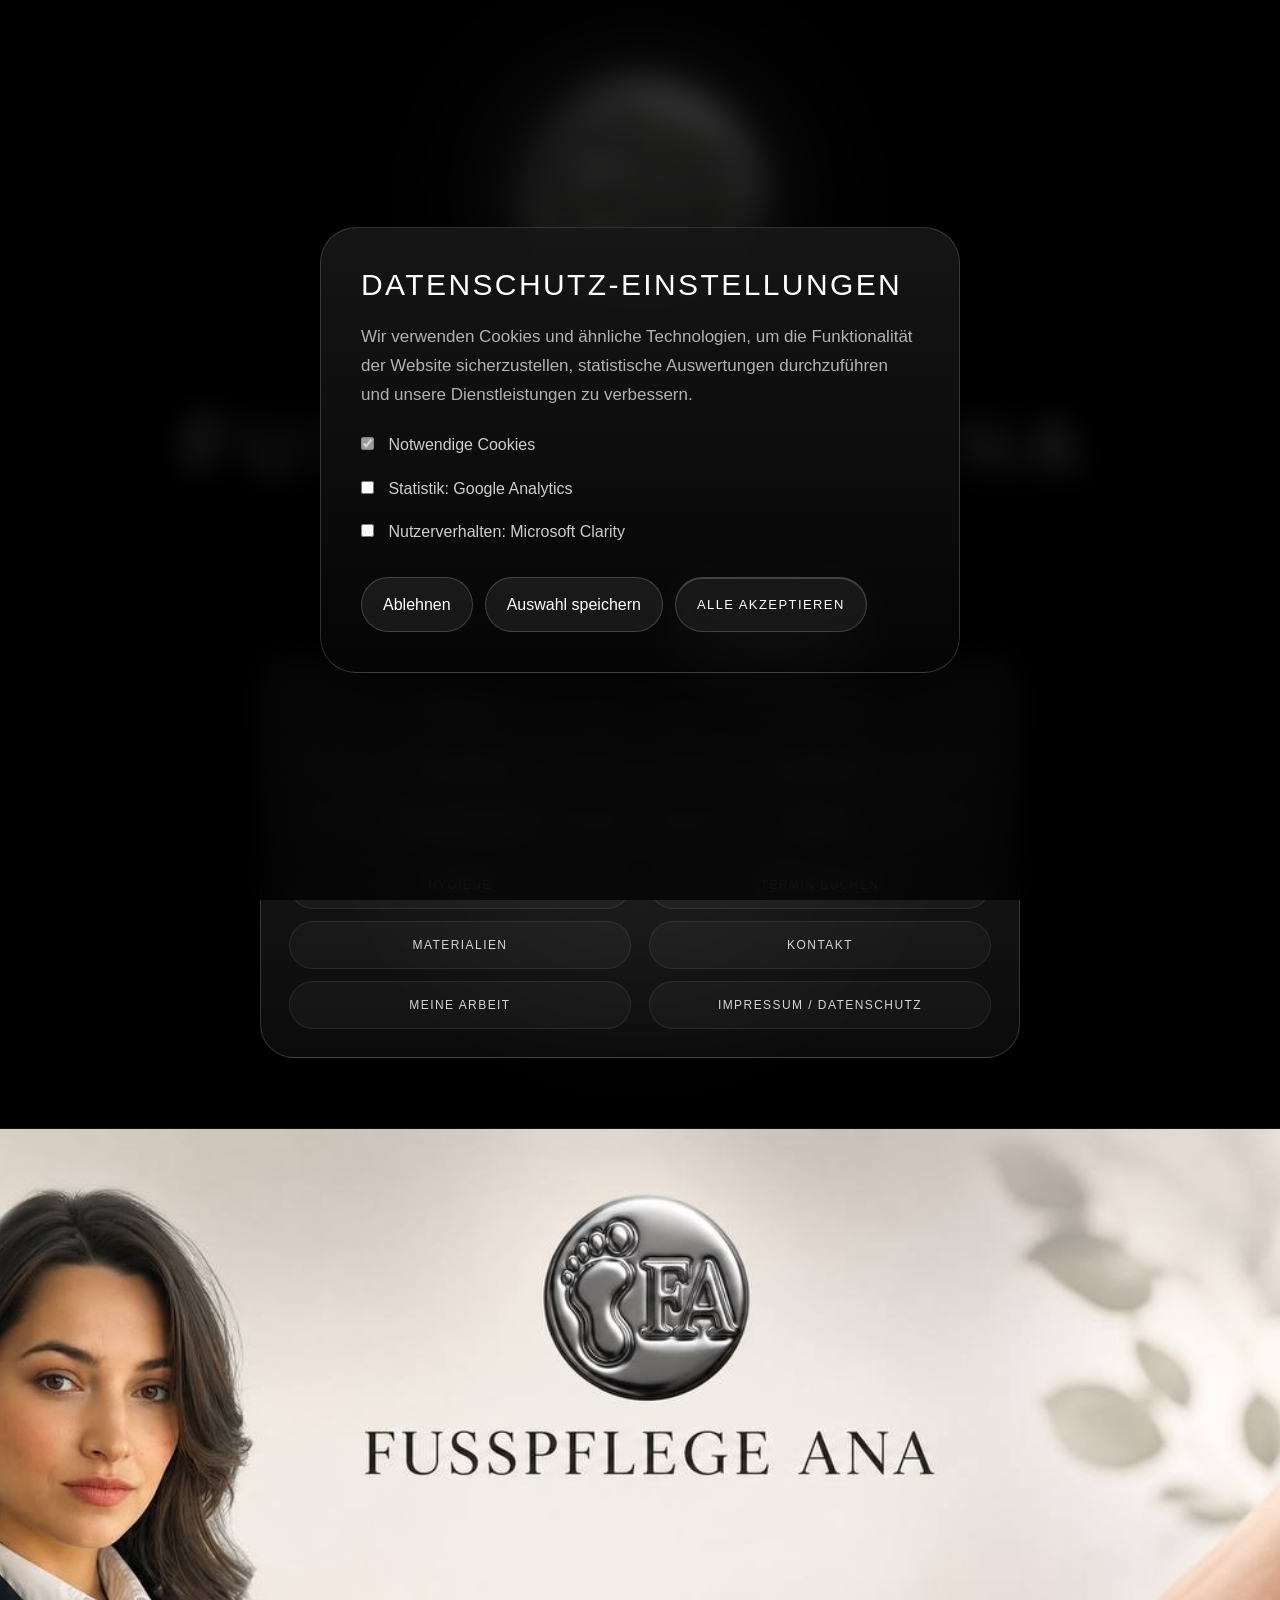
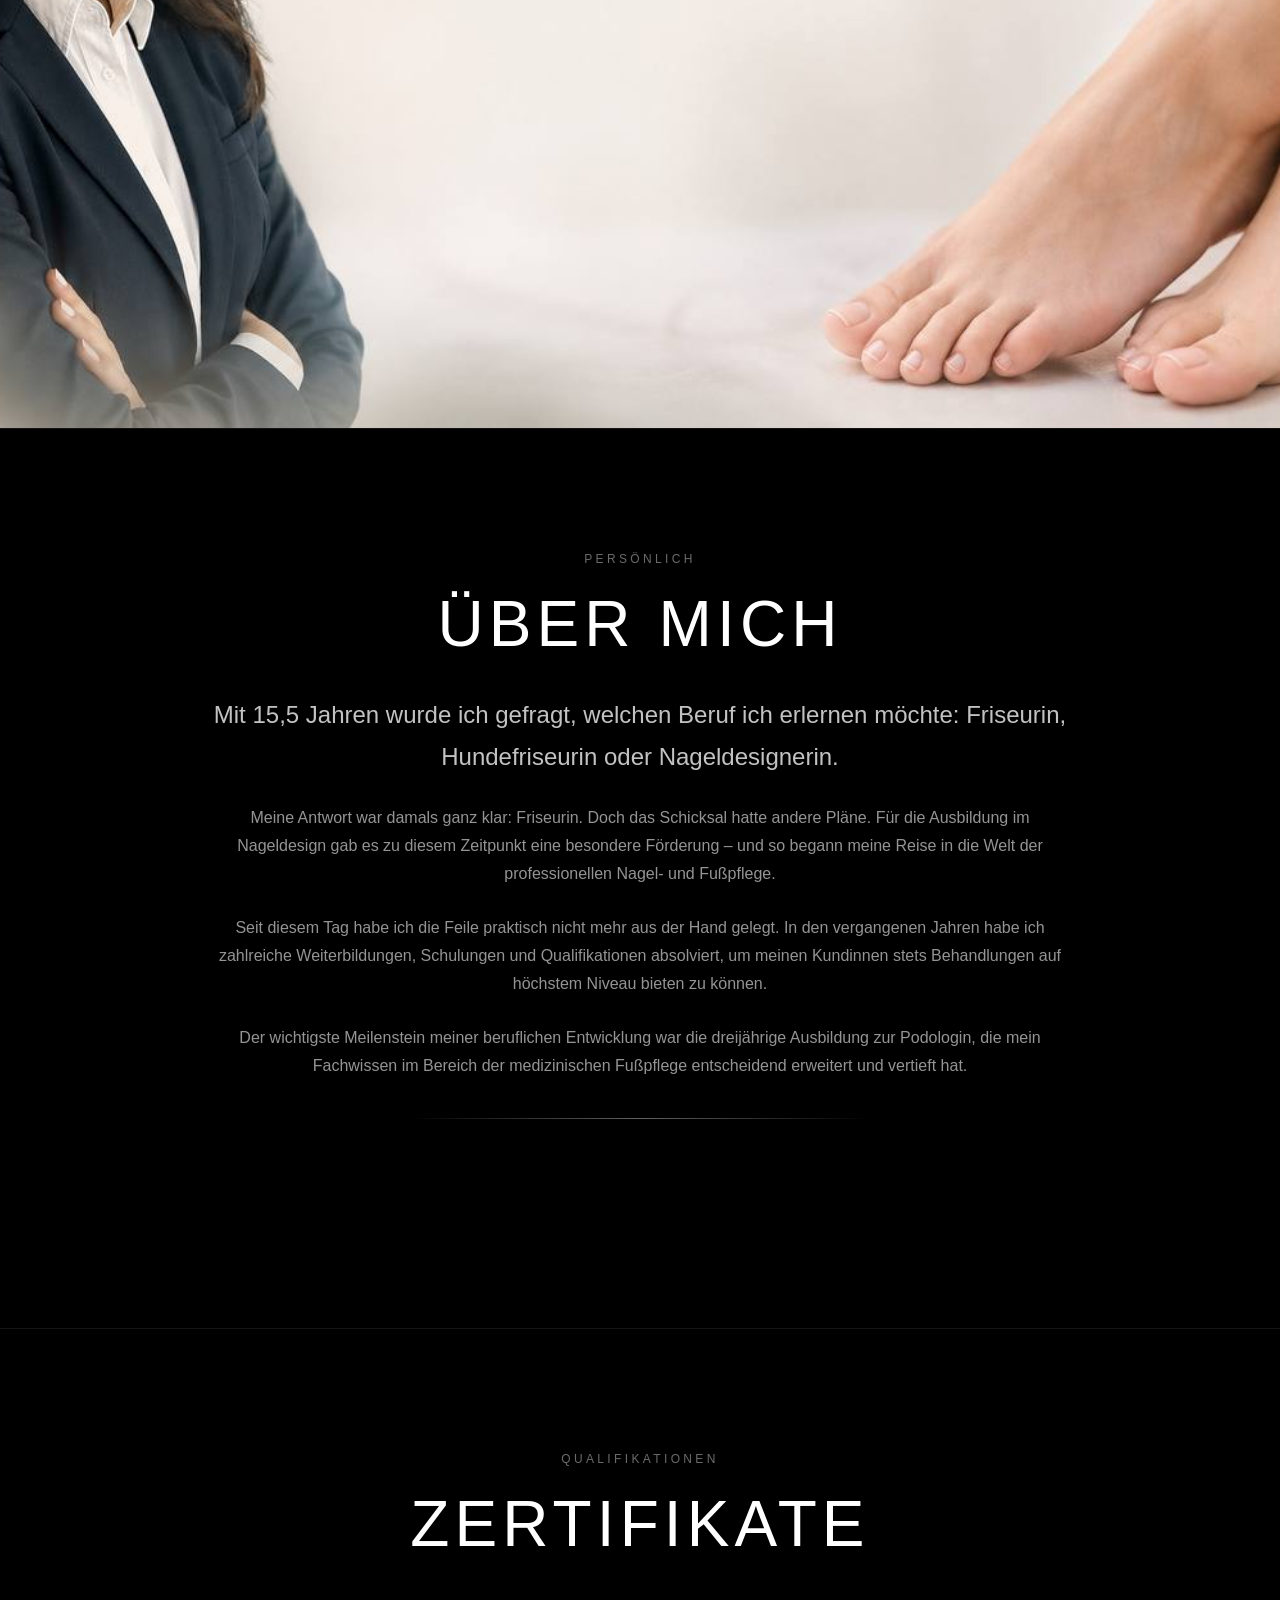
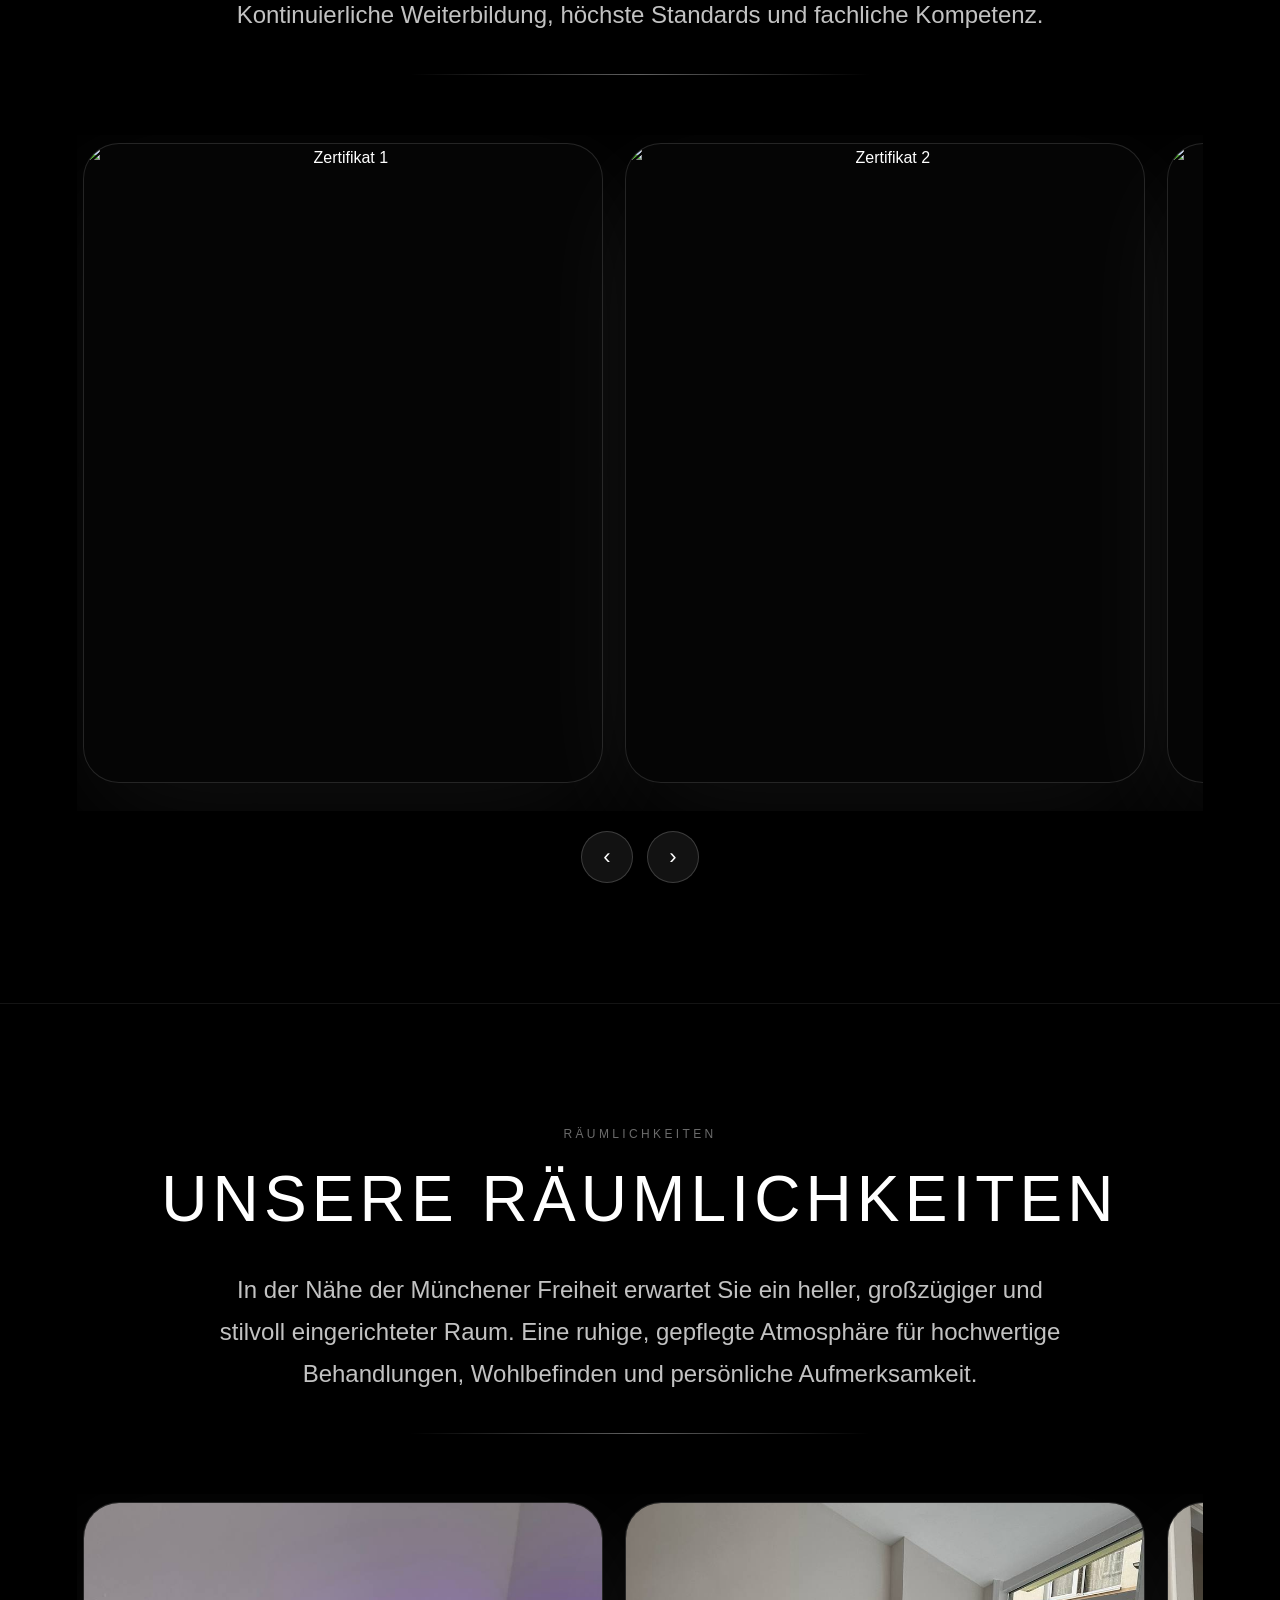
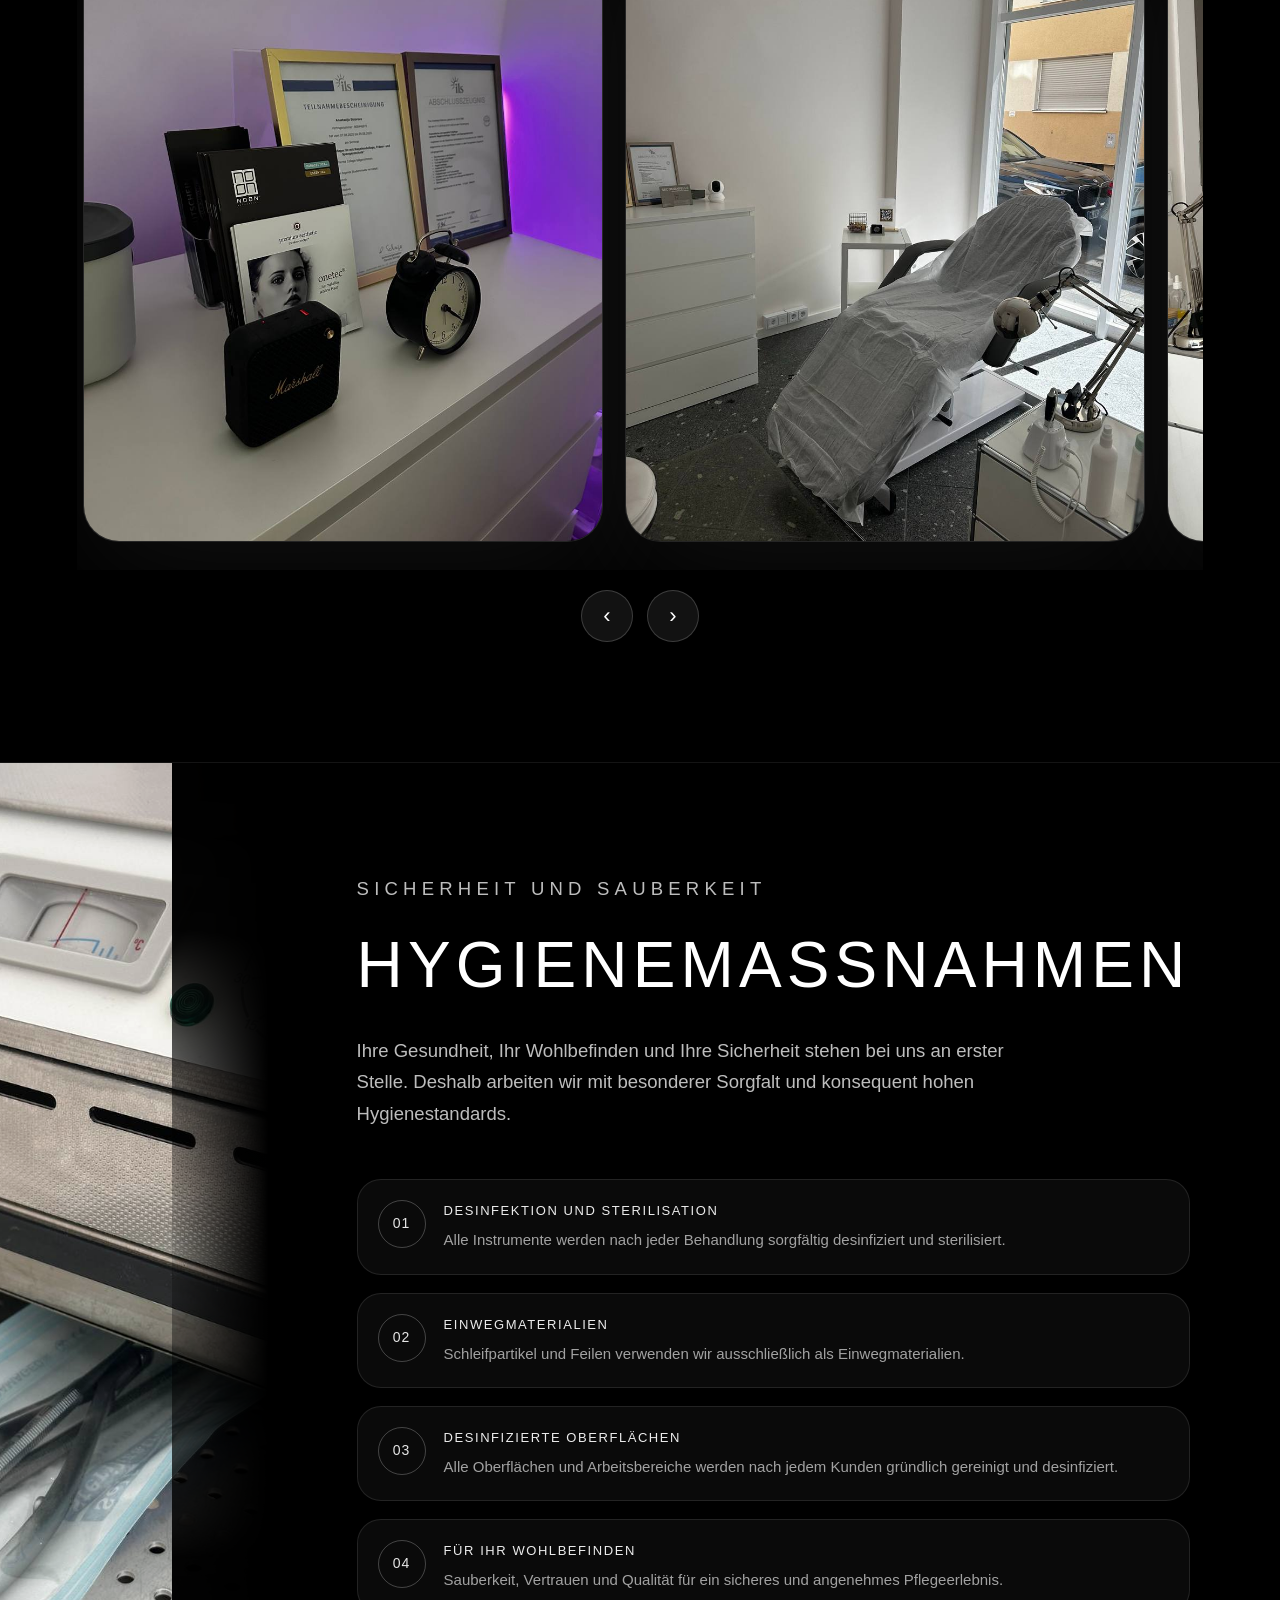
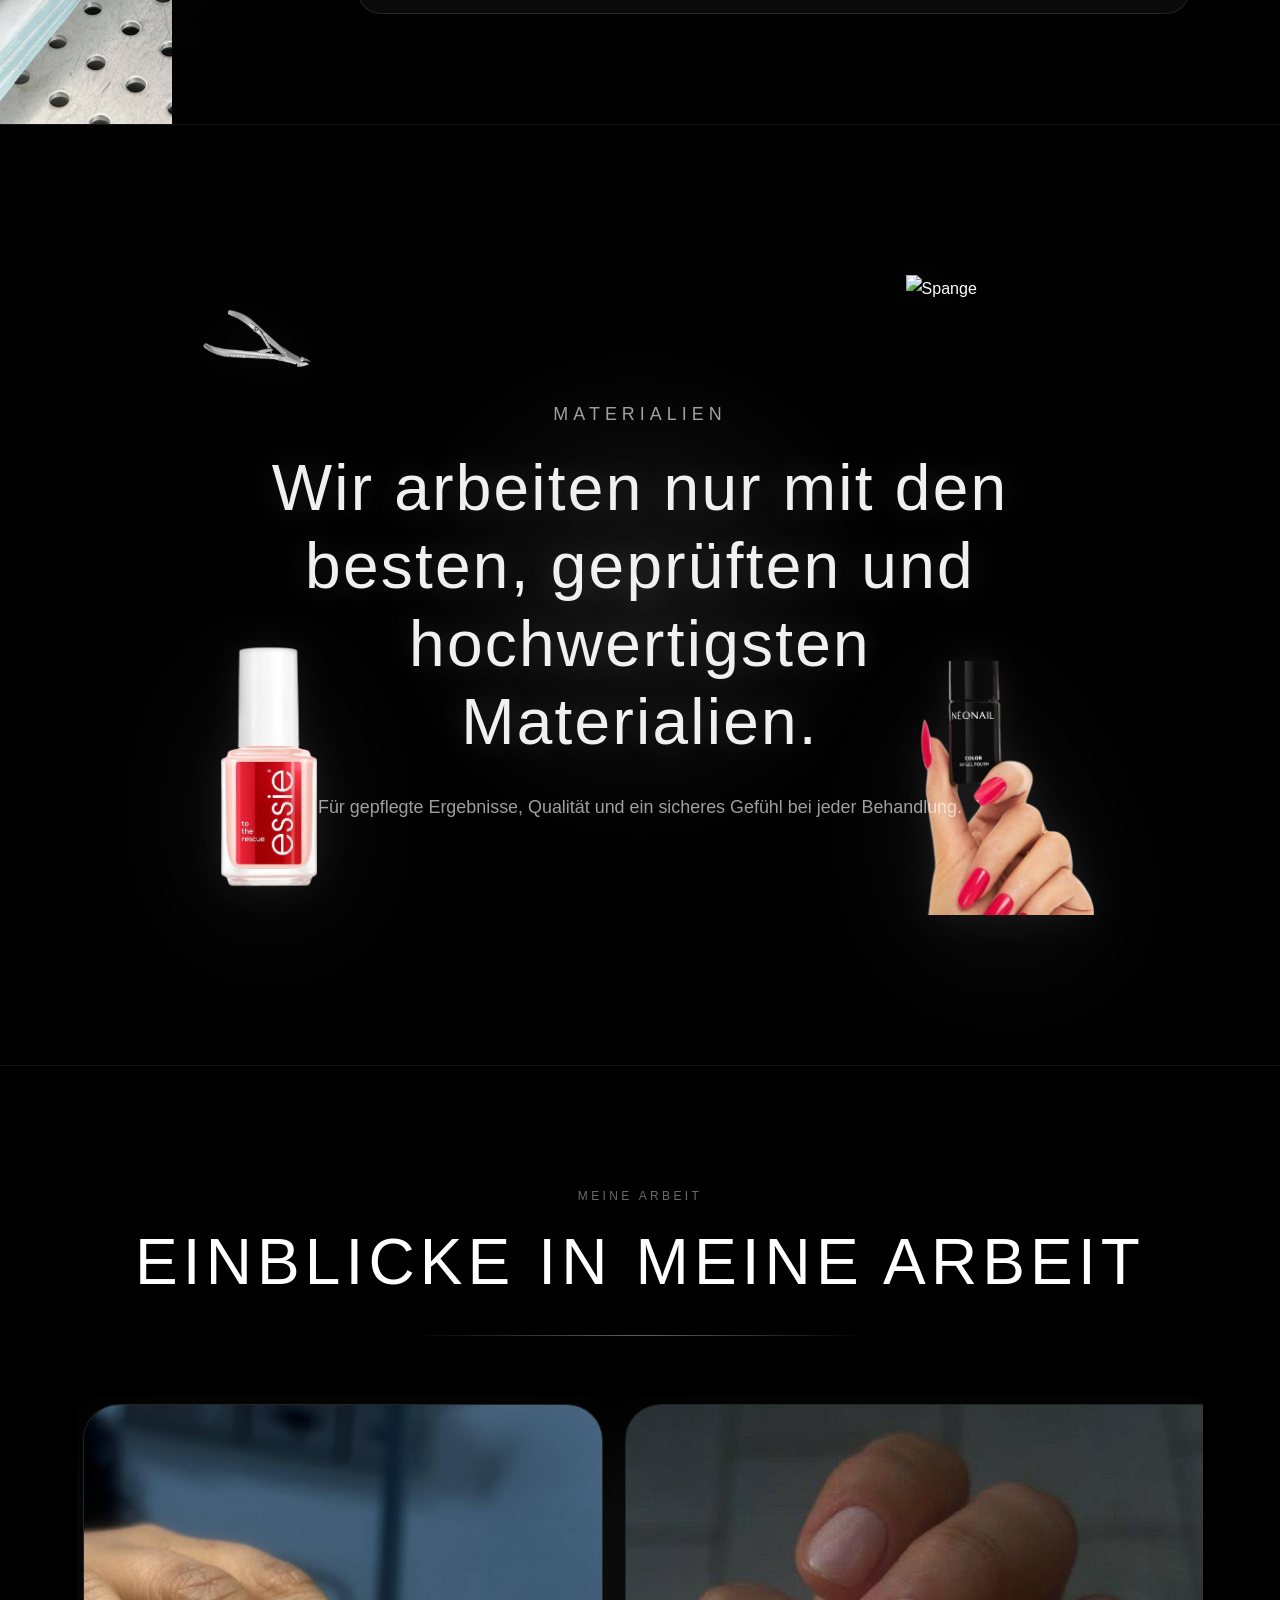
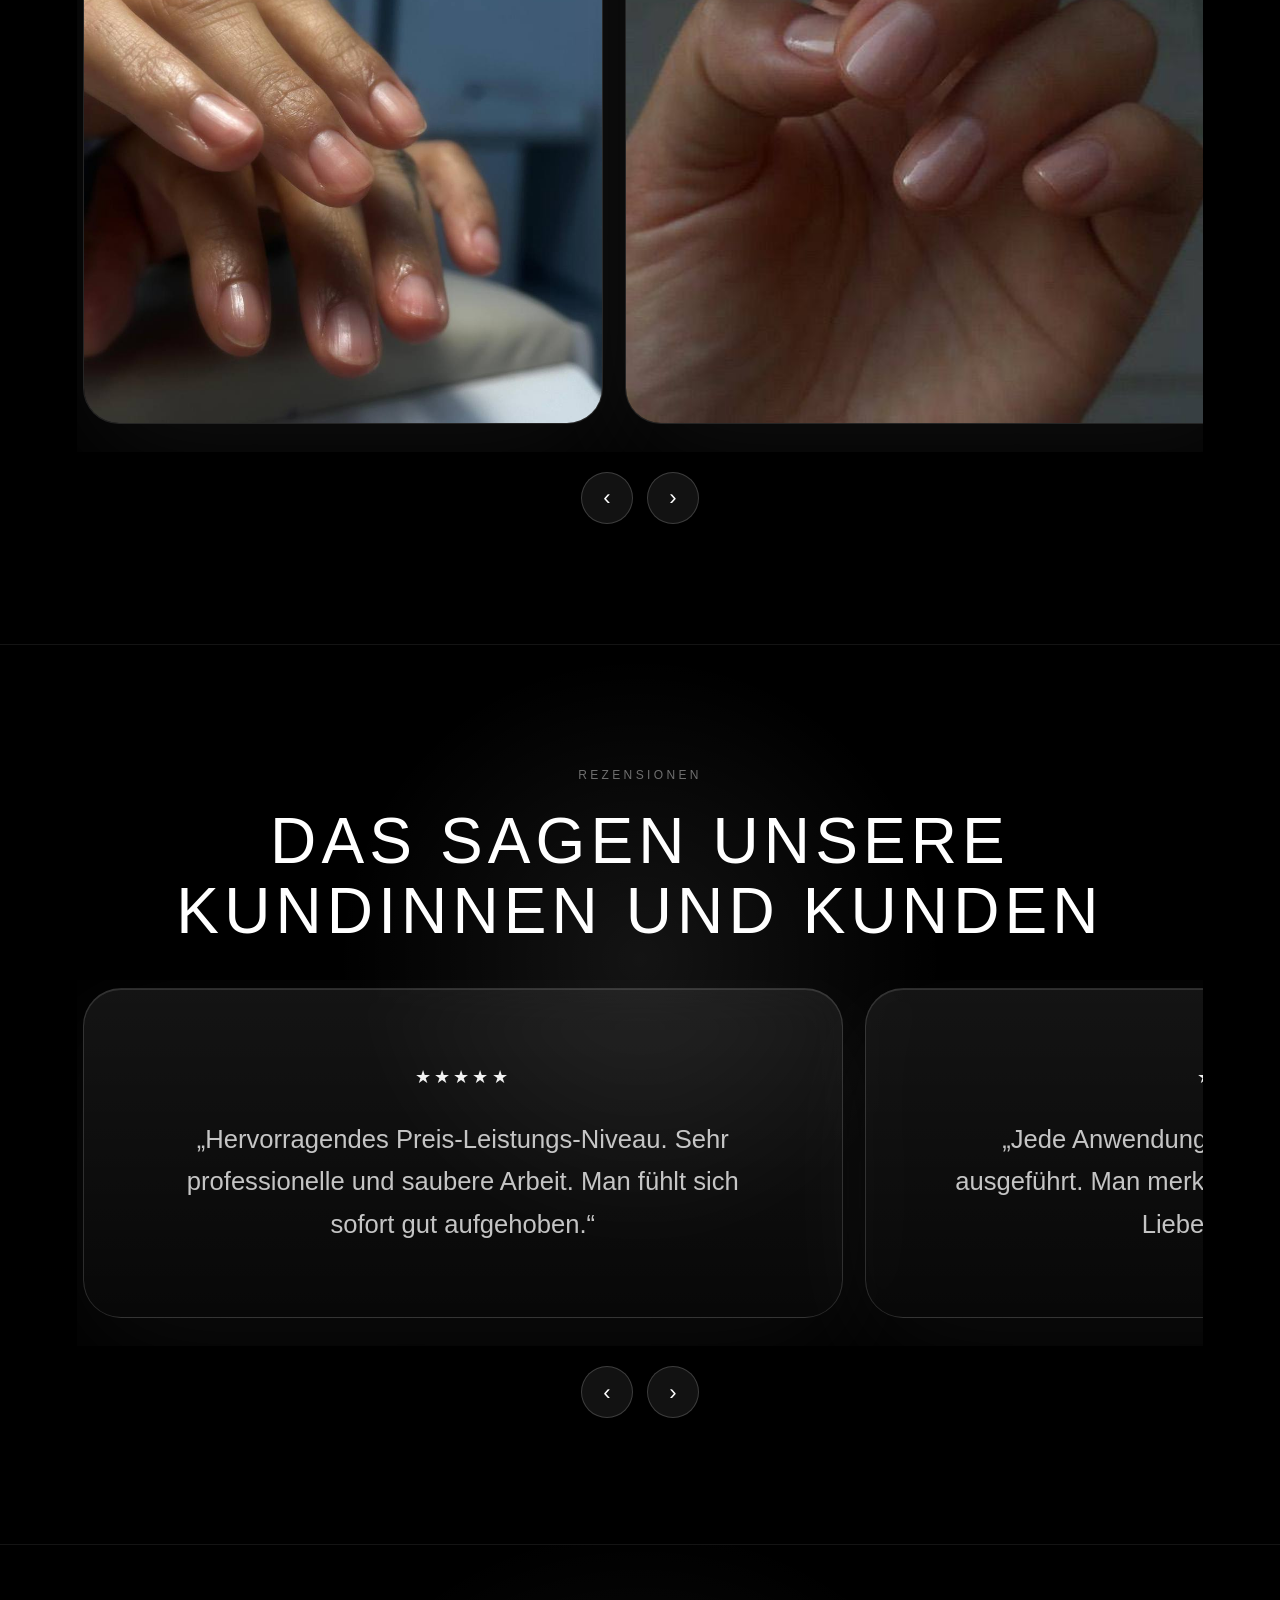
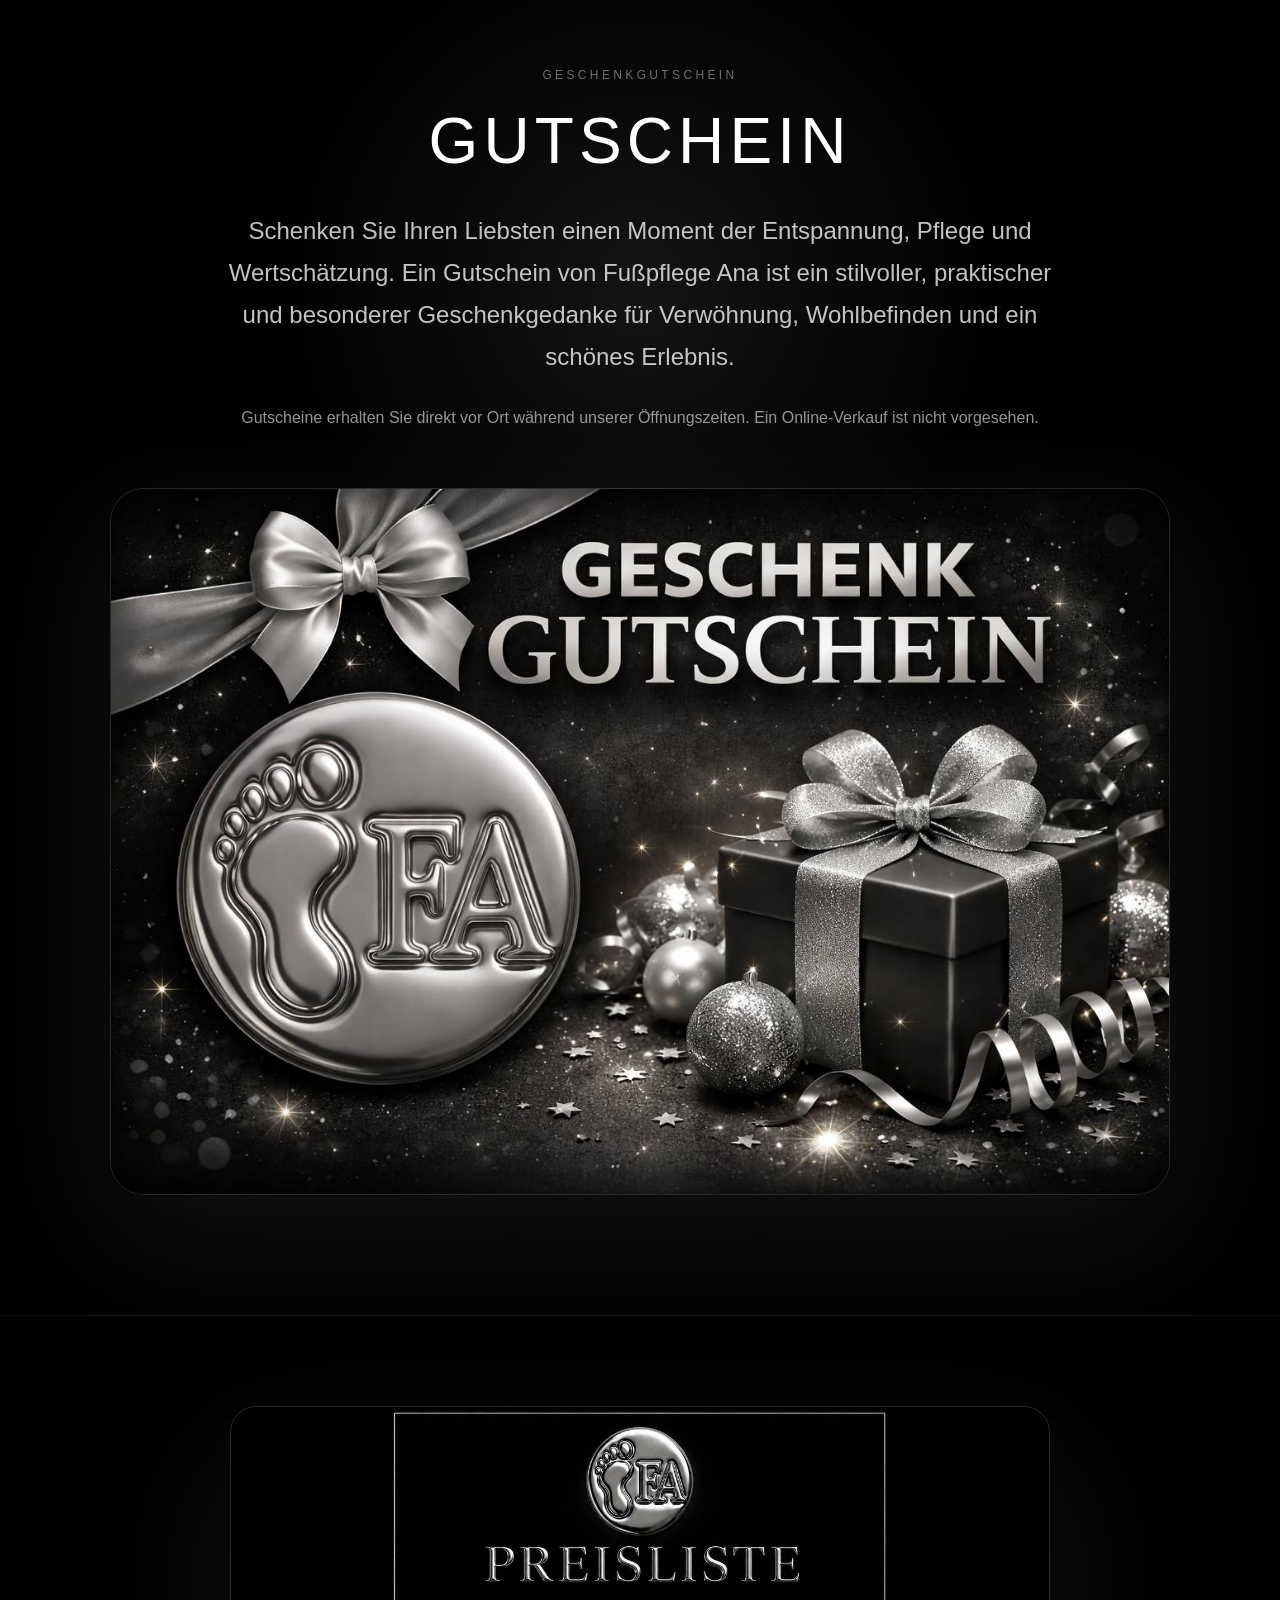
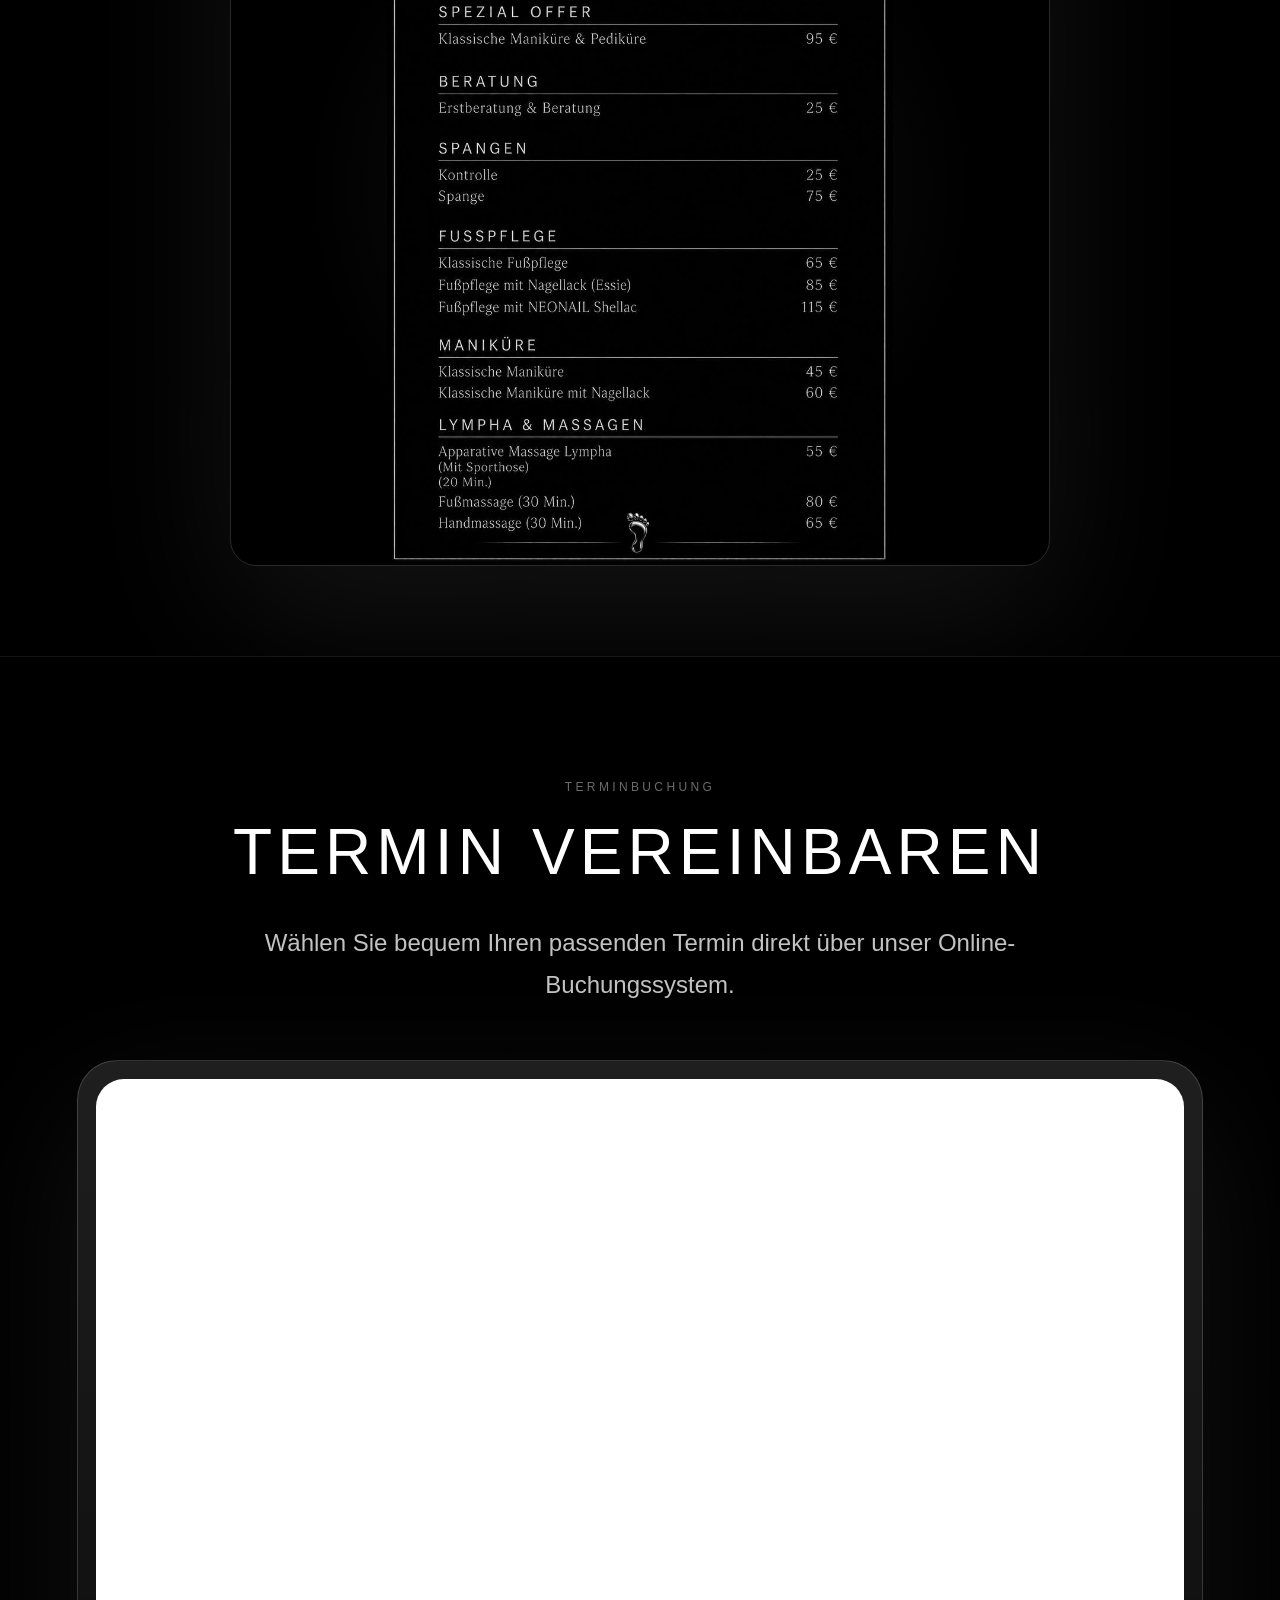
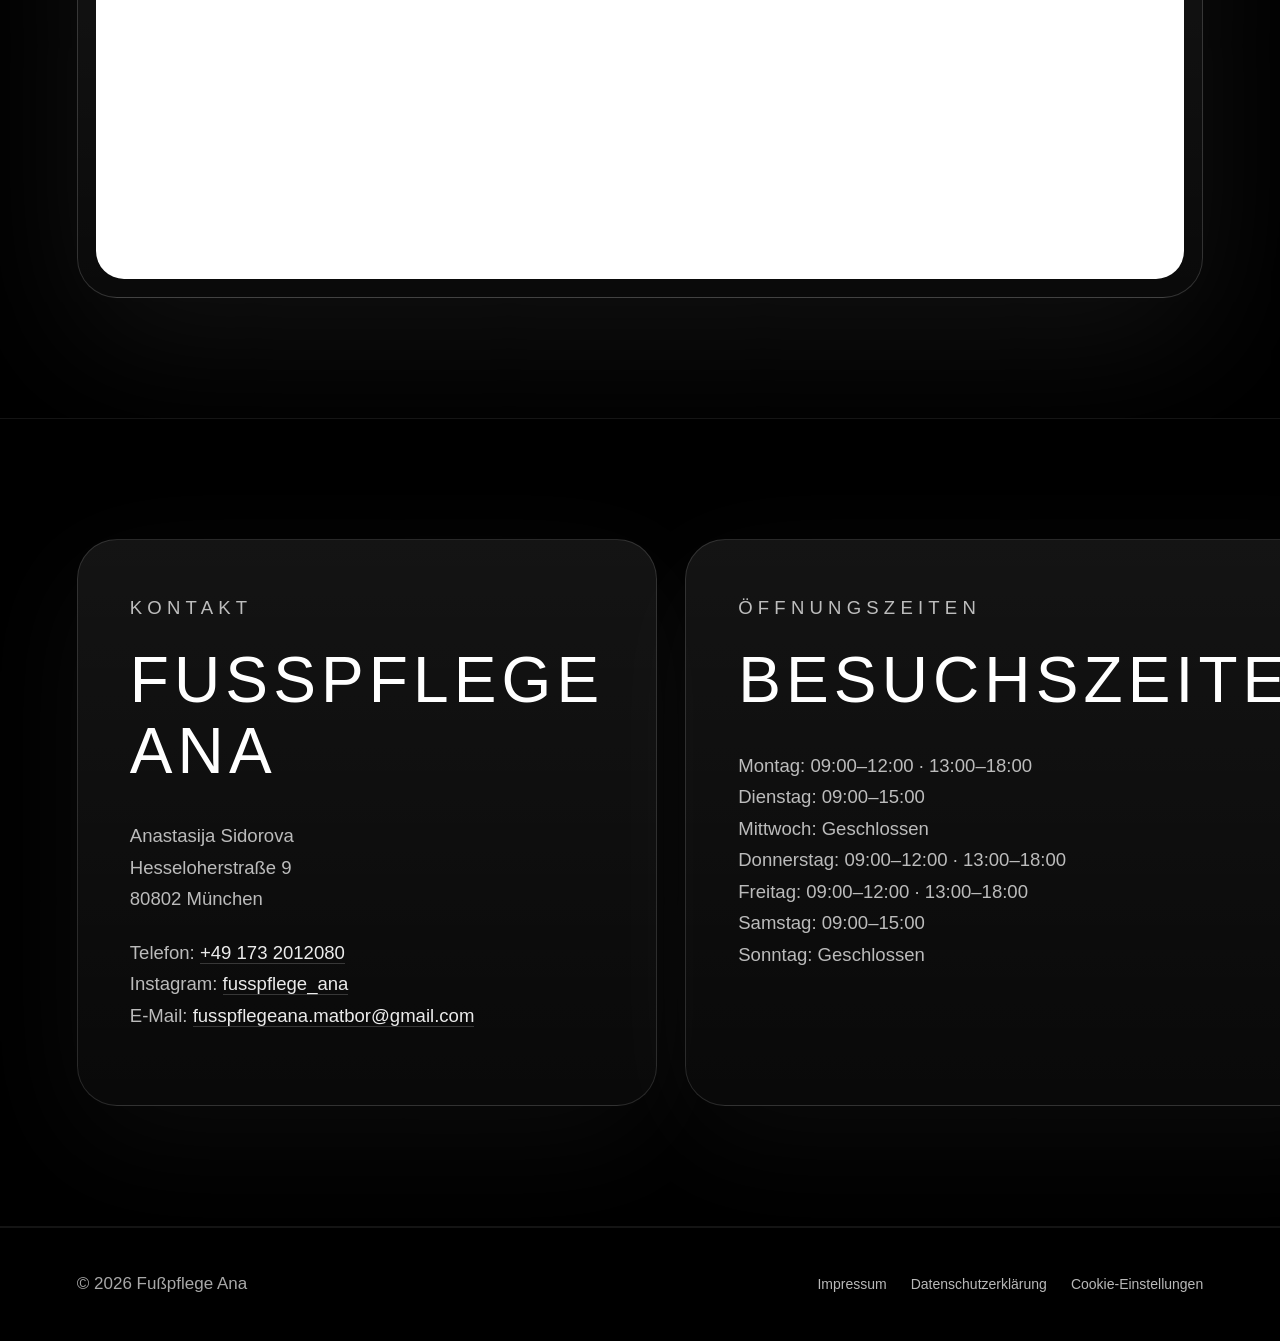
==== commit b173ad59: "index.html aktualisieren" ====
--- a/index.html
+++ b/index.html
@@ -3,10 +3,8 @@
 <head>
   <meta charset="UTF-8">
   <meta name="viewport" content="width=device-width, initial-scale=1.0">
-
   <title>Fußpflege Ana | Premium Fußpflege in München-Schwabing</title>
-  <meta name="description" content="Fußpflege Ana in München-Schwabing: kosmetische Fußpflege, Maniküre, hochwertige Materialien, Hygienemaßnahmen, Zertifikate, Gutscheine und Online-Terminbuchung.">
-
+  <meta name="description" content="Fußpflege Ana in München-Schwabing: kosmetische Fußpflege, hochwertige Materialien, Hygienemaßnahmen, Zertifikate, Gutscheine und Online-Terminbuchung.">
   <link rel="stylesheet" href="style.css">
 </head>
 
@@ -14,102 +12,514 @@
 
 <main>
 
-  <section id="logo" class="slide intro-slide">
-    <div class="intro-inner">
-
-      <img src="images/logo-fa.png" alt="Fußpflege Ana Logo" class="floating-logo">
-
-      <div class="brand-title">Fußpflege Ana</div>
-
-      <a href="#acuity" class="glass-btn intro-booking">Termin buchen</a>
-
-      <nav class="main-navigation" aria-label="Hauptnavigation">
-        <div class="nav-column">
-          <a href="#ueber-mich">Über mich</a>
-          <a href="#zertifikate">Zertifikate</a>
-          <a href="#raumlichkeiten">Räumlichkeiten</a>
-          <a href="#hygiene">Hygiene</a>
-          <a href="#materialien">Materialien</a>
-          <a href="#arbeit">Meine Arbeit</a>
+<section id="logo" class="slide intro-slide">
+  <div class="intro-inner">
+    <img src="images/logo-fa.png" alt="Fußpflege Ana Logo" class="floating-logo">
+
+    <div class="brand-title">Fußpflege Ana</div>
+
+    <a href="#acuity" class="glass-btn intro-booking">Termin buchen</a>
+
+    <nav class="main-navigation">
+      <div class="nav-column">
+        <a href="#ueber-mich">Über mich</a>
+        <a href="#zertifikate">Zertifikate</a>
+        <a href="#raumlichkeiten">Räumlichkeiten</a>
+        <a href="#hygiene">Hygiene</a>
+        <a href="#materialien">Materialien</a>
+        <a href="#arbeit">Meine Arbeit</a>
+      </div>
+
+      <div class="nav-column">
+        <a href="#rezensionen">Rezensionen</a>
+        <a href="#gutschein">Gutschein</a>
+        <a href="#preise">Preise</a>
+        <a href="#acuity">Termin buchen</a>
+        <a href="#kontakt">Kontakt</a>
+        <a href="impressum.html">Impressum / Datenschutz</a>
+      </div>
+    </nav>
+  </div>
+</section>
+
+<section id="hero-ana" class="slide hero-ana">
+  <img src="images/hero-ana.jpg" alt="Fußpflege Ana">
+</section>
+
+<section id="ueber-mich" class="slide content-slide">
+  <div class="section-inner">
+    <p class="eyebrow">Persönlich</p>
+    <h2>Über mich</h2>
+
+    <p class="premium-text">
+      Mit 15,5 Jahren wurde ich gefragt, welchen Beruf ich erlernen möchte:
+      Friseurin, Hundefriseurin oder Nageldesignerin.
+    </p>
+
+    <p class="premium-text small-text">
+      Meine Antwort war damals ganz klar: Friseurin.
+      Doch das Schicksal hatte andere Pläne. Für die Ausbildung im Nageldesign gab es zu diesem Zeitpunkt eine besondere Förderung –
+      und so begann meine Reise in die Welt der professionellen Nagel- und Fußpflege.
+    </p>
+
+    <p class="premium-text small-text">
+      Seit diesem Tag habe ich die Feile praktisch nicht mehr aus der Hand gelegt.
+      In den vergangenen Jahren habe ich zahlreiche Weiterbildungen, Schulungen und Qualifikationen absolviert,
+      um meinen Kundinnen stets Behandlungen auf höchstem Niveau bieten zu können.
+    </p>
+
+    <p class="premium-text small-text">
+      Der wichtigste Meilenstein meiner beruflichen Entwicklung war die dreijährige Ausbildung zur Podologin,
+      die mein Fachwissen im Bereich der medizinischen Fußpflege entscheidend erweitert und vertieft hat.
+    </p>
+
+    <div class="luxury-divider"></div>
+  </div>
+</section>
+
+<section id="zertifikate" class="slide content-slide">
+  <div class="section-inner">
+    <p class="eyebrow">Qualifikationen</p>
+    <h2>Zertifikate</h2>
+
+    <p class="premium-text">
+      Kontinuierliche Weiterbildung, höchste Standards und fachliche Kompetenz.
+    </p>
+
+    <div class="luxury-divider"></div>
+
+    <div class="slider-wrap">
+      <div class="slider" data-slider="zertifikate">
+        <img src="images/zert1.jpg" alt="Zertifikat 1">
+        <img src="images/zert2.jpg" alt="Zertifikat 2">
+        <img src="images/zert3.jpg" alt="Zertifikat 3">
+        <img src="images/zert4.jpg" alt="Zertifikat 4">
+        <img src="images/zert5.jpg" alt="Zertifikat 5">
+        <img src="images/zert6.jpg" alt="Zertifikat 6">
+      </div>
+
+      <div class="slider-controls">
+        <button class="slider-btn" type="button" data-prev="zertifikate">‹</button>
+        <button class="slider-btn" type="button" data-next="zertifikate">›</button>
+      </div>
+    </div>
+  </div>
+</section>
+
+<section id="raumlichkeiten" class="slide content-slide">
+  <div class="section-inner">
+    <p class="eyebrow">Räumlichkeiten</p>
+    <h2>Unsere Räumlichkeiten</h2>
+
+    <p class="premium-text">
+      In der Nähe der Münchener Freiheit erwartet Sie ein heller, großzügiger und stilvoll eingerichteter Raum.
+      Eine ruhige, gepflegte Atmosphäre für hochwertige Behandlungen, Wohlbefinden und persönliche Aufmerksamkeit.
+    </p>
+
+    <div class="luxury-divider"></div>
+
+    <div class="slider-wrap">
+      <div class="slider" data-slider="raum">
+        <img src="images/raum1.jpg" alt="Räumlichkeiten Fußpflege Ana">
+        <img src="images/raum2.jpg" alt="Behandlungsraum Fußpflege Ana">
+        <img src="images/raum3.jpg" alt="Studio Fußpflege Ana">
+      </div>
+
+      <div class="slider-controls">
+        <button class="slider-btn" type="button" data-prev="raum">‹</button>
+        <button class="slider-btn" type="button" data-next="raum">›</button>
+      </div>
+    </div>
+  </div>
+</section>
+
+<section id="hygiene" class="slide hygiene-slide">
+  <div class="hygiene-image">
+    <img src="images/hygiene.jpg.jpg" alt="Hygienemaßnahmen Fußpflege Ana">
+  </div>
+
+  <div class="hygiene-text">
+    <p class="eyebrow">Sicherheit und Sauberkeit</p>
+    <h2>Hygienemaßnahmen</h2>
+
+    <p>
+      Ihre Gesundheit, Ihr Wohlbefinden und Ihre Sicherheit stehen bei uns an erster Stelle.
+      Deshalb arbeiten wir mit besonderer Sorgfalt und konsequent hohen Hygienestandards.
+    </p>
+
+    <div class="hygiene-points">
+      <div class="hygiene-point">
+        <div class="hygiene-number">01</div>
+        <div>
+          <strong>Desinfektion und Sterilisation</strong>
+          <span>Alle Instrumente werden nach jeder Behandlung sorgfältig desinfiziert und sterilisiert.</span>
         </div>
-
-        <div class="nav-column">
-          <a href="#rezensionen">Rezensionen</a>
-          <a href="#gutschein">Gutschein</a>
-          <a href="#preise">Preise</a>
-          <a href="#acuity">Termin buchen</a>
-          <a href="#kontakt">Kontakt</a>
-          <a href="impressum.html">Impressum / Datenschutz</a>
+      </div>
+
+      <div class="hygiene-point">
+        <div class="hygiene-number">02</div>
+        <div>
+          <strong>Einwegmaterialien</strong>
+          <span>Schleifpartikel und Feilen verwenden wir ausschließlich als Einwegmaterialien.</span>
         </div>
-      </nav>
-
-    </div>
-  </section>
-
-  <section id="hero-ana" class="slide hero-ana" aria-label="Fußpflege Ana">
-    <img src="images/hero-ana.jpg" alt="Fußpflege Ana">
-  </section>
-
-  <section id="ueber-mich" class="slide content-slide about-slide">
-    <div class="section-inner">
-
-      <p class="eyebrow">Persönlich</p>
-      <h2>Über mich</h2>
-
-      <p class="premium-text">
-        Mit 15,5 Jahren wurde ich gefragt, welchen Beruf ich erlernen möchte:
-        Friseurin, Hundefriseurin oder Nageldesignerin.
-      </p>
-
-      <p class="premium-text small-text">
-        Meine Antwort war damals ganz klar: Friseurin.
-        Doch das Schicksal hatte andere Pläne. Für die Ausbildung im Nageldesign gab es zu diesem Zeitpunkt eine besondere Förderung –
-        und so begann meine Reise in die Welt der professionellen Nagel- und Fußpflege.
-      </p>
-
-      <p class="premium-text small-text">
-        Seit diesem Tag habe ich die Feile praktisch nicht mehr aus der Hand gelegt.
-        In den vergangenen Jahren habe ich zahlreiche Weiterbildungen, Schulungen und Qualifikationen absolviert,
-        um meinen Kundinnen stets Behandlungen auf höchstem Niveau bieten zu können.
-      </p>
-
-      <p class="premium-text small-text">
-        Der wichtigste Meilenstein meiner beruflichen Entwicklung war die dreijährige Ausbildung zur Podologin,
-        die mein Fachwissen im Bereich der medizinischen Fußpflege entscheidend erweitert und vertieft hat.
-      </p>
-
-      <div class="luxury-divider"></div>
-
-    </div>
-  </section>
-
-  <section id="zertifikate" class="slide content-slide zertifikate-slide">
-    <div class="section-inner">
-
-      <p class="eyebrow">Qualifikationen</p>
-      <h2>Zertifikate</h2>
-
-      <p class="premium-text">
-        Kontinuierliche Weiterbildung, höchste Standards und fachliche Kompetenz.
-      </p>
-
-      <div class="luxury-divider"></div>
-
-      <div class="slider-wrap">
-        <div class="slider" data-slider="zertifikate">
-          <img src="images/zert1.jpg" alt="Zertifikat Fußpflege Ana 1">
-          <img src="images/zert2.jpg" alt="Zertifikat Fußpflege Ana 2">
-          <img src="images/zert3.jpg" alt="Zertifikat Fußpflege Ana 3">
-          <img src="images/zert4.jpg" alt="Zertifikat Fußpflege Ana 4">
-          <img src="images/zert5.jpg" alt="Zertifikat Fußpflege Ana 5">
-          <img src="images/zert6.jpg" alt="Zertifikat Fußpflege Ana 6">
+      </div>
+
+      <div class="hygiene-point">
+        <div class="hygiene-number">03</div>
+        <div>
+          <strong>Desinfizierte Oberflächen</strong>
+          <span>Alle Oberflächen und Arbeitsbereiche werden nach jedem Kunden gründlich gereinigt und desinfiziert.</span>
         </div>
-
-        <div class="slider-controls">
-          <button class="slider-btn" type="button" data-prev="zertifikate">‹</button>
-          <button class="slider-btn" type="button" data-next="zertifikate">›</button>
+      </div>
+
+      <div class="hygiene-point">
+        <div class="hygiene-number">04</div>
+        <div>
+          <strong>Für Ihr Wohlbefinden</strong>
+          <span>Sauberkeit, Vertrauen und Qualität für ein sicheres und angenehmes Pflegeerlebnis.</span>
         </div>
       </div>
-
-    </div>
- +    </div>
+  </div>
+</section>
+
+<section id="materialien" class="slide materialien-slide">
+  <div class="materialien-stage">
+    <img src="images/stalex.png.png" alt="Staleks" class="mat-img mat-stalex">
+    <img src="images/spange.jpg.jpg" alt="Spange" class="mat-img mat-spange">
+    <img src="images/essie.png.png" alt="Essie" class="mat-img mat-essie">
+    <img src="images/neo.png.png" alt="NeoNail" class="mat-img mat-neo">
+
+    <div class="materialien-quote-box">
+      <p class="eyebrow">Materialien</p>
+      <blockquote>
+        Wir arbeiten nur mit den besten, geprüften und hochwertigsten Materialien.
+      </blockquote>
+      <p>Für gepflegte Ergebnisse, Qualität und ein sicheres Gefühl bei jeder Behandlung.</p>
+    </div>
+  </div>
+</section>
+
+<section id="arbeit" class="slide content-slide arbeit-slide">
+  <div class="section-inner">
+    <p class="eyebrow">Meine Arbeit</p>
+    <h2>Einblicke in meine Arbeit</h2>
+
+    <div class="luxury-divider"></div>
+
+    <div class="slider-wrap">
+      <div class="slider" data-slider="arbeit">
+        <img src="images/arbeit1.jpg" alt="Arbeit 1">
+        <img src="images/arbeit2.jpg" alt="Arbeit 2">
+        <img src="images/arbeit3.jpg" alt="Arbeit 3">
+        <img src="images/arbeit4.jpg" alt="Arbeit 4">
+      </div>
+
+      <div class="slider-controls">
+        <button class="slider-btn" type="button" data-prev="arbeit">‹</button>
+        <button class="slider-btn" type="button" data-next="arbeit">›</button>
+      </div>
+    </div>
+  </div>
+</section>
+
+<section id="rezensionen" class="slide content-slide reviews-slide">
+  <div class="section-inner">
+    <p class="eyebrow">Rezensionen</p>
+    <h2>Das sagen unsere Kundinnen und Kunden</h2>
+
+    <div class="review-slider" data-slider="reviews">
+      <article>
+        <span>★★★★★</span>
+        <p>„Hervorragendes Preis-Leistungs-Niveau. Sehr professionelle und saubere Arbeit. Man fühlt sich sofort gut aufgehoben.“</p>
+      </article>
+
+      <article>
+        <span>★★★★★</span>
+        <p>„Jede Anwendung wird mit größter Sorgfalt ausgeführt. Man merkt sofort die Erfahrung und die Liebe zum Detail.“</p>
+      </article>
+
+      <article>
+        <span>★★★★★</span>
+        <p>„Sehr professionell, freundlich und zuverlässig. Absolute Empfehlung.“</p>
+      </article>
+
+      <article>
+        <span>★★★★★</span>
+        <p>„Ich komme immer wieder gerne. Die Ergebnisse sind jedes Mal hervorragend.“</p>
+      </article>
+
+      <article>
+        <span>★★★★★</span>
+        <p>„Sehr angenehme Atmosphäre und hochwertige Arbeit.“</p>
+      </article>
+    </div>
+
+    <div class="slider-controls">
+      <button class="slider-btn" type="button" data-prev="reviews">‹</button>
+      <button class="slider-btn" type="button" data-next="reviews">›</button>
+    </div>
+  </div>
+</section>
+
+<section id="gutschein" class="slide content-slide gutschein-slide">
+  <div class="section-inner">
+    <p class="eyebrow">Geschenkgutschein</p>
+    <h2>Gutschein</h2>
+
+    <p class="premium-text">
+      Schenken Sie Ihren Liebsten einen Moment der Entspannung, Pflege und Wertschätzung.
+      Ein Gutschein von Fußpflege Ana ist ein stilvoller, praktischer und besonderer Geschenkgedanke
+      für Verwöhnung, Wohlbefinden und ein schönes Erlebnis.
+    </p>
+
+    <p class="premium-text small-text">
+      Gutscheine erhalten Sie direkt vor Ort während unserer Öffnungszeiten.
+      Ein Online-Verkauf ist nicht vorgesehen.
+    </p>
+
+    <img src="images/gut.jpg" alt="Geschenkgutschein Fußpflege Ana" class="gutschein-img">
+  </div>
+</section>
+
+<section id="preise" class="slide image-slide">
+  <img src="images/preis.jpg" alt="Preisliste Fußpflege Ana">
+</section>
+
+<section id="acuity" class="slide acuity-slide">
+  <div class="section-inner">
+    <p class="eyebrow">Terminbuchung</p>
+    <h2>Termin vereinbaren</h2>
+
+    <p class="premium-text">
+      Wählen Sie bequem Ihren passenden Termin direkt über unser Online-Buchungssystem.
+    </p>
+
+    <div class="acuity-box">
+      <iframe
+        src="https://app.acuityscheduling.com/schedule.php?owner=38221990&ref=embedded_csp"
+        title="Termin vereinbaren"
+        width="100%"
+        height="800"
+        frameborder="0"
+        allow="payment">
+      </iframe>
+    </div>
+  </div>
+</section>
+
+<section id="kontakt" class="slide contact-slide">
+  <div class="section-inner">
+    <div class="contact-grid">
+      <div class="contact-card">
+        <p class="eyebrow">Kontakt</p>
+        <h2>Fußpflege Ana</h2>
+
+        <p>
+          Anastasija Sidorova<br>
+          Hesseloherstraße 9<br>
+          80802 München
+        </p>
+
+        <p>
+          Telefon: <a href="tel:+491732012080">+49 173 2012080</a><br>
+          Instagram:
+          <a href="https://www.instagram.com/fusspflege_ana?igsh=MTR6eGpwc2NhcGhpMg==" target="_blank" rel="noopener noreferrer">fusspflege_ana</a><br>
+          E-Mail:
+          <a href="mailto:fusspflegeana.matbor@gmail.com">fusspflegeana.matbor@gmail.com</a>
+        </p>
+      </div>
+
+      <div class="contact-card">
+        <p class="eyebrow">Öffnungszeiten</p>
+        <h2>Besuchszeiten</h2>
+
+        <p>
+          Montag: 09:00–12:00 · 13:00–18:00<br>
+          Dienstag: 09:00–15:00<br>
+          Mittwoch: Geschlossen<br>
+          Donnerstag: 09:00–12:00 · 13:00–18:00<br>
+          Freitag: 09:00–12:00 · 13:00–18:00<br>
+          Samstag: 09:00–15:00<br>
+          Sonntag: Geschlossen
+        </p>
+      </div>
+    </div>
+  </div>
+</section>
+
+</main>
+
+<footer>
+  <p>© 2026 Fußpflege Ana</p>
+
+  <div>
+    <a href="impressum.html">Impressum</a>
+    <a href="datenschutz.html">Datenschutzerklärung</a>
+    <button type="button" id="openCookies">Cookie-Einstellungen</button>
+  </div>
+</footer>
+
+<div id="cookieBanner" class="cookie-banner">
+  <div class="cookie-box">
+    <h2>Datenschutz-Einstellungen</h2>
+
+    <p>
+      Wir verwenden Cookies und ähnliche Technologien, um die Funktionalität der Website sicherzustellen,
+      statistische Auswertungen durchzuführen und unsere Dienstleistungen zu verbessern.
+    </p>
+
+    <label>
+      <input type="checkbox" checked disabled>
+      Notwendige Cookies
+    </label>
+
+    <label>
+      <input type="checkbox" id="analyticsConsent">
+      Statistik: Google Analytics
+    </label>
+
+    <label>
+      <input type="checkbox" id="clarityConsent">
+      Nutzerverhalten: Microsoft Clarity
+    </label>
+
+    <div class="cookie-actions">
+      <button type="button" id="rejectCookies">Ablehnen</button>
+      <button type="button" id="saveCookies">Auswahl speichern</button>
+      <button type="button" id="acceptCookies" class="glass-btn">Alle akzeptieren</button>
+    </div>
+  </div>
+</div>
+
+<script src="https://embed.acuityscheduling.com/js/embed.js" type="text/javascript"></script>
+
+<script>
+const cookieBanner = document.getElementById("cookieBanner");
+const acceptCookies = document.getElementById("acceptCookies");
+const rejectCookies = document.getElementById("rejectCookies");
+const saveCookies = document.getElementById("saveCookies");
+const openCookies = document.getElementById("openCookies");
+const analyticsConsent = document.getElementById("analyticsConsent");
+const clarityConsent = document.getElementById("clarityConsent");
+
+function getConsent() {
+  return JSON.parse(localStorage.getItem("cookieConsent") || "null");
+}
+
+function setConsent(data) {
+  localStorage.setItem("cookieConsent", JSON.stringify(data));
+}
+
+function loadGoogleAnalytics() {
+  if (window.gaLoaded) return;
+  window.gaLoaded = true;
+
+  const script = document.createElement("script");
+  script.async = true;
+  script.src = "https://www.googletagmanager.com/gtag/js?id=G-71BRGPGRK7";
+  document.head.appendChild(script);
+
+  window.dataLayer = window.dataLayer || [];
+
+  function gtag() {
+    dataLayer.push(arguments);
+  }
+
+  window.gtag = gtag;
+  gtag("js", new Date());
+  gtag("config", "G-71BRGPGRK7", { anonymize_ip: true });
+}
+
+function loadMicrosoftClarity() {
+  if (window.clarityLoaded) return;
+  window.clarityLoaded = true;
+
+  (function(c,l,a,r,i,t,y){
+    c[a]=c[a]||function(){(c[a].q=c[a].q||[]).push(arguments)};
+    t=l.createElement(r);
+    t.async=1;
+    t.src="https://www.clarity.ms/tag/"+i;
+    y=l.getElementsByTagName(r)[0];
+    y.parentNode.insertBefore(t,y);
+  })(window, document, "clarity", "script", "vfs6tle3tf");
+}
+
+function applyConsent() {
+  const consent = getConsent();
+
+  if (!consent) {
+    cookieBanner.classList.add("active");
+    return;
+  }
+
+  cookieBanner.classList.remove("active");
+
+  if (consent.analytics) loadGoogleAnalytics();
+  if (consent.clarity) loadMicrosoftClarity();
+}
+
+acceptCookies.addEventListener("click", function() {
+  setConsent({ necessary: true, analytics: true, clarity: true });
+  applyConsent();
+});
+
+rejectCookies.addEventListener("click", function() {
+  setConsent({ necessary: true, analytics: false, clarity: false });
+  applyConsent();
+});
+
+saveCookies.addEventListener("click", function() {
+  setConsent({
+    necessary: true,
+    analytics: analyticsConsent.checked,
+    clarity: clarityConsent.checked
+  });
+  applyConsent();
+});
+
+openCookies.addEventListener("click", function() {
+  const consent = getConsent();
+
+  if (consent) {
+    analyticsConsent.checked = Boolean(consent.analytics);
+    clarityConsent.checked = Boolean(consent.clarity);
+  }
+
+  cookieBanner.classList.add("active");
+});
+
+function getSliderByName(name) {
+  return document.querySelector('[data-slider="' + name + '"]');
+}
+
+function scrollSlider(name, direction) {
+  const slider = getSliderByName(name);
+  if (!slider) return;
+
+  const firstItem = slider.querySelector("img, article");
+  const amount = firstItem ? firstItem.getBoundingClientRect().width + 24 : slider.clientWidth * 0.8;
+
+  slider.scrollBy({
+    left: direction * amount,
+    behavior: "smooth"
+  });
+}
+
+document.querySelectorAll("[data-prev]").forEach(function(button) {
+  button.addEventListener("click", function() {
+    scrollSlider(button.dataset.prev, -1);
+  });
+});
+
+document.querySelectorAll("[data-next]").forEach(function(button) {
+  button.addEventListener("click", function() {
+    scrollSlider(button.dataset.next, 1);
+  });
+});
+
+applyConsent();
+</script>
+
+</body>
+</html>
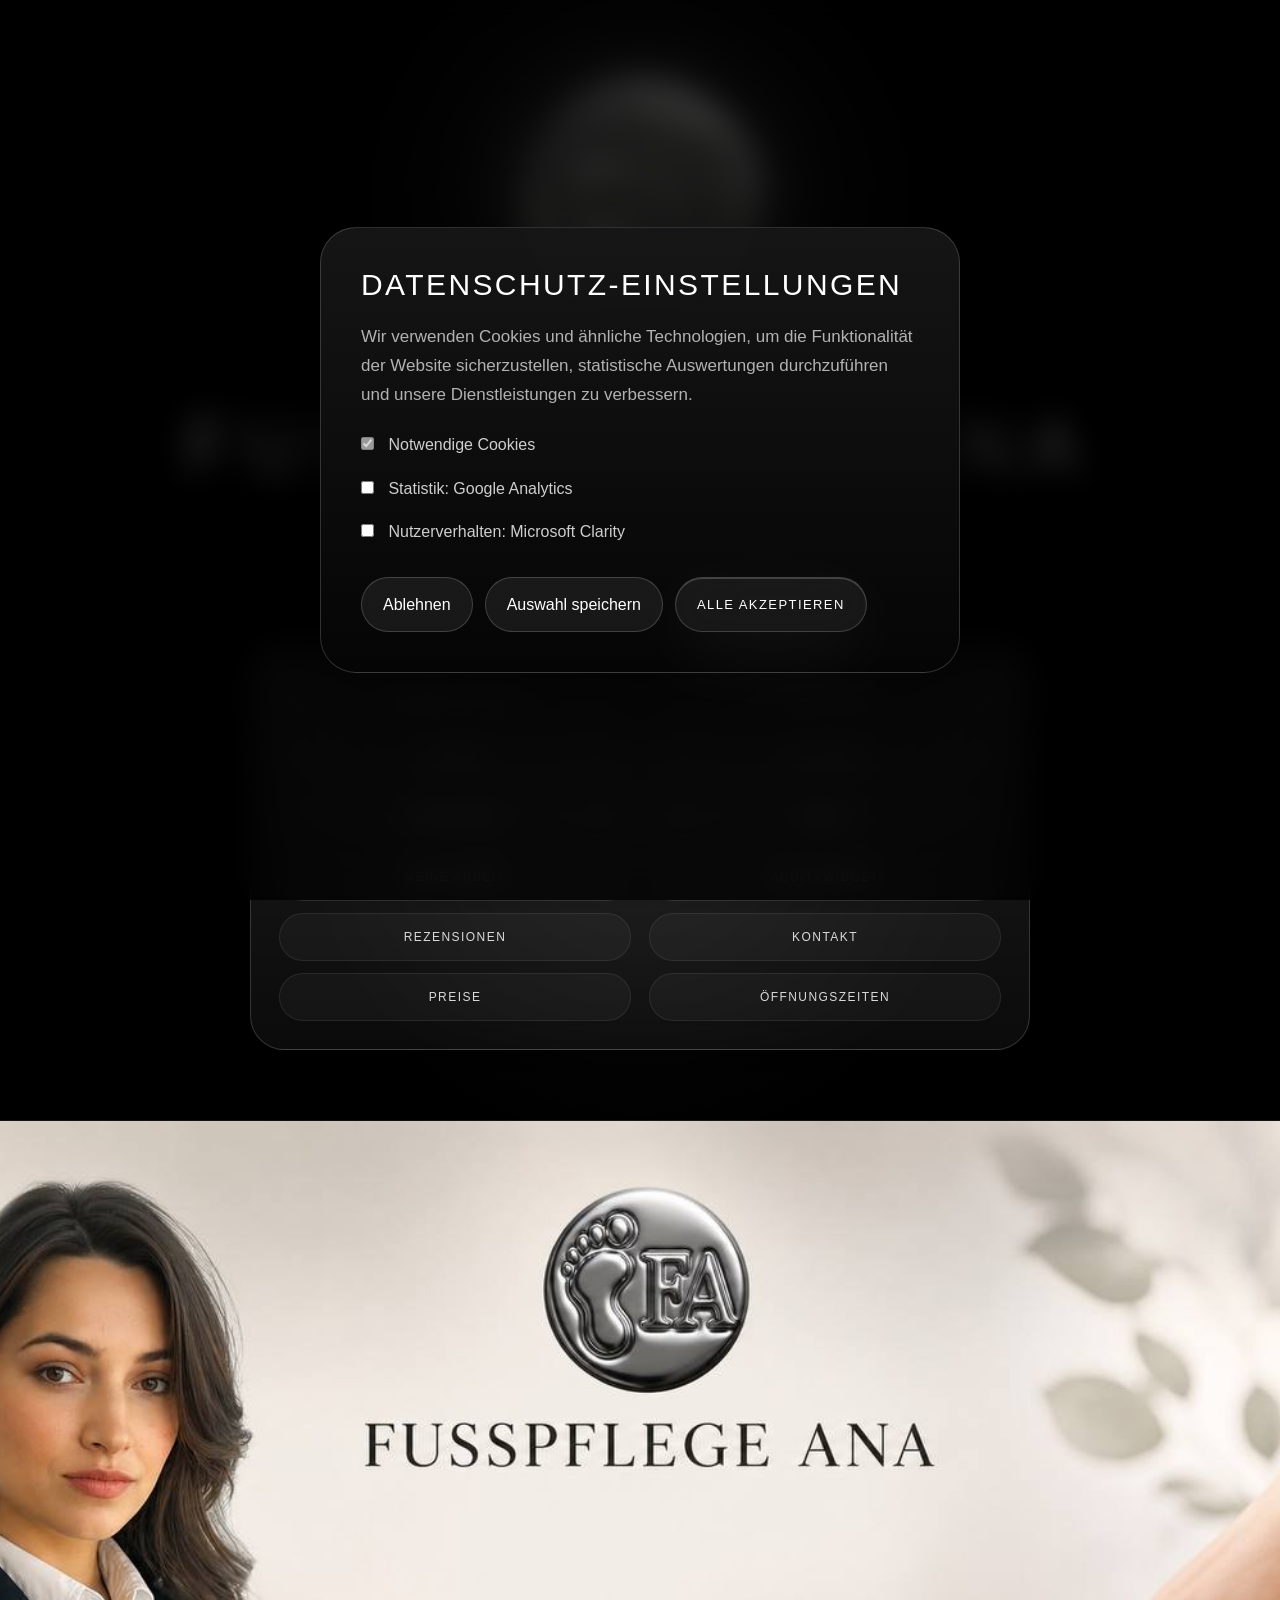
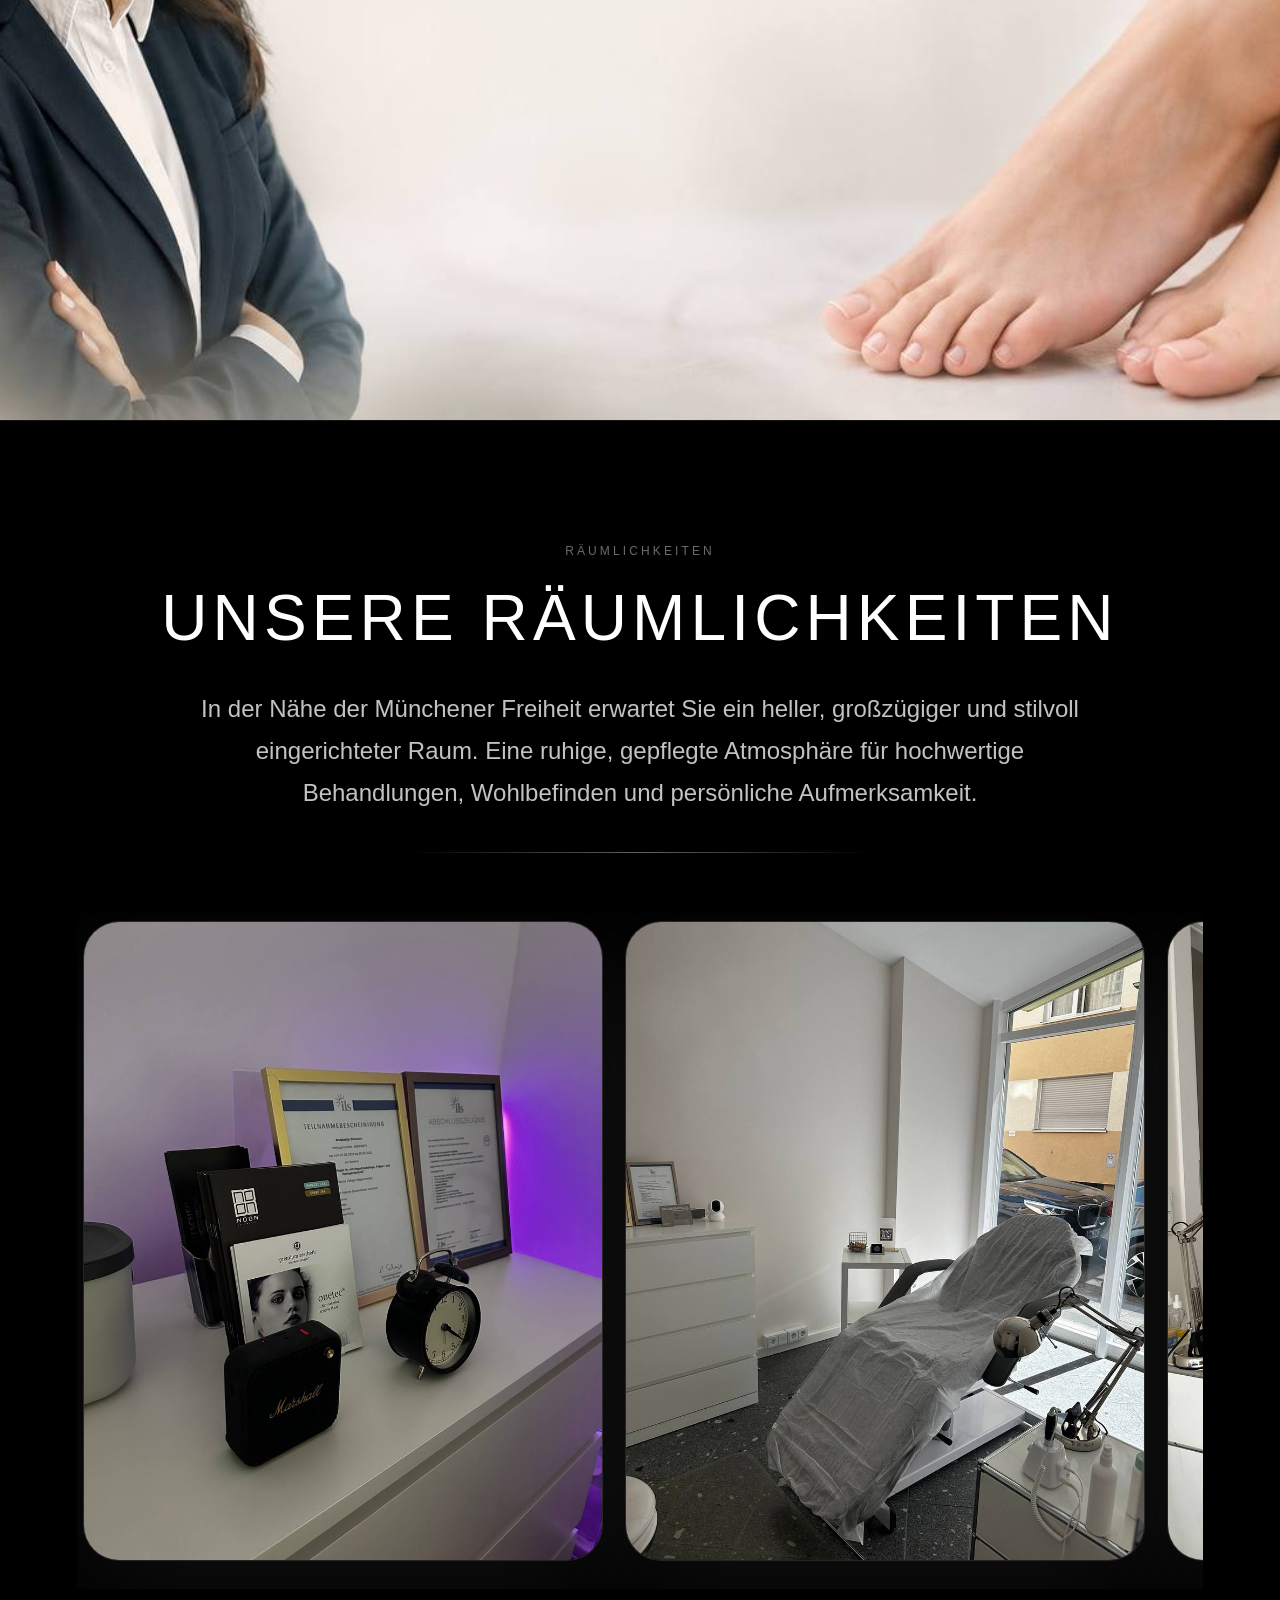
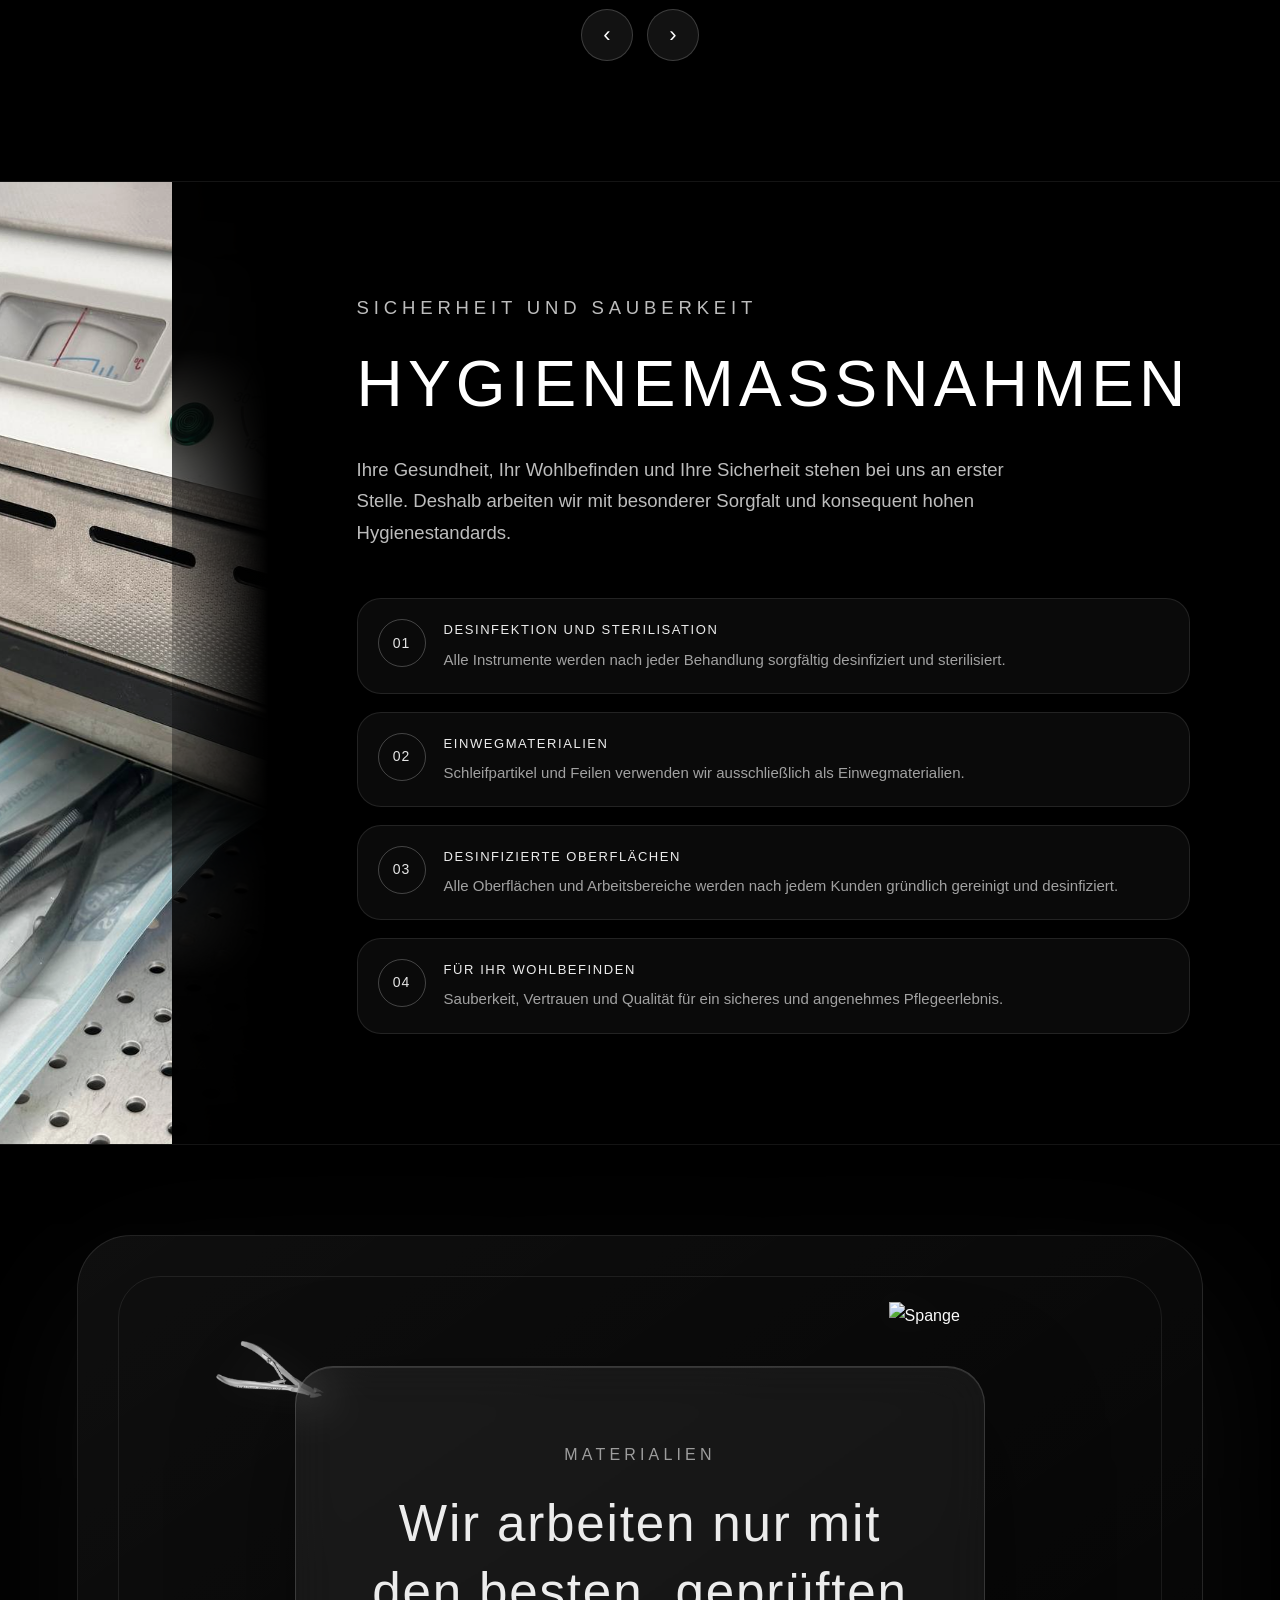
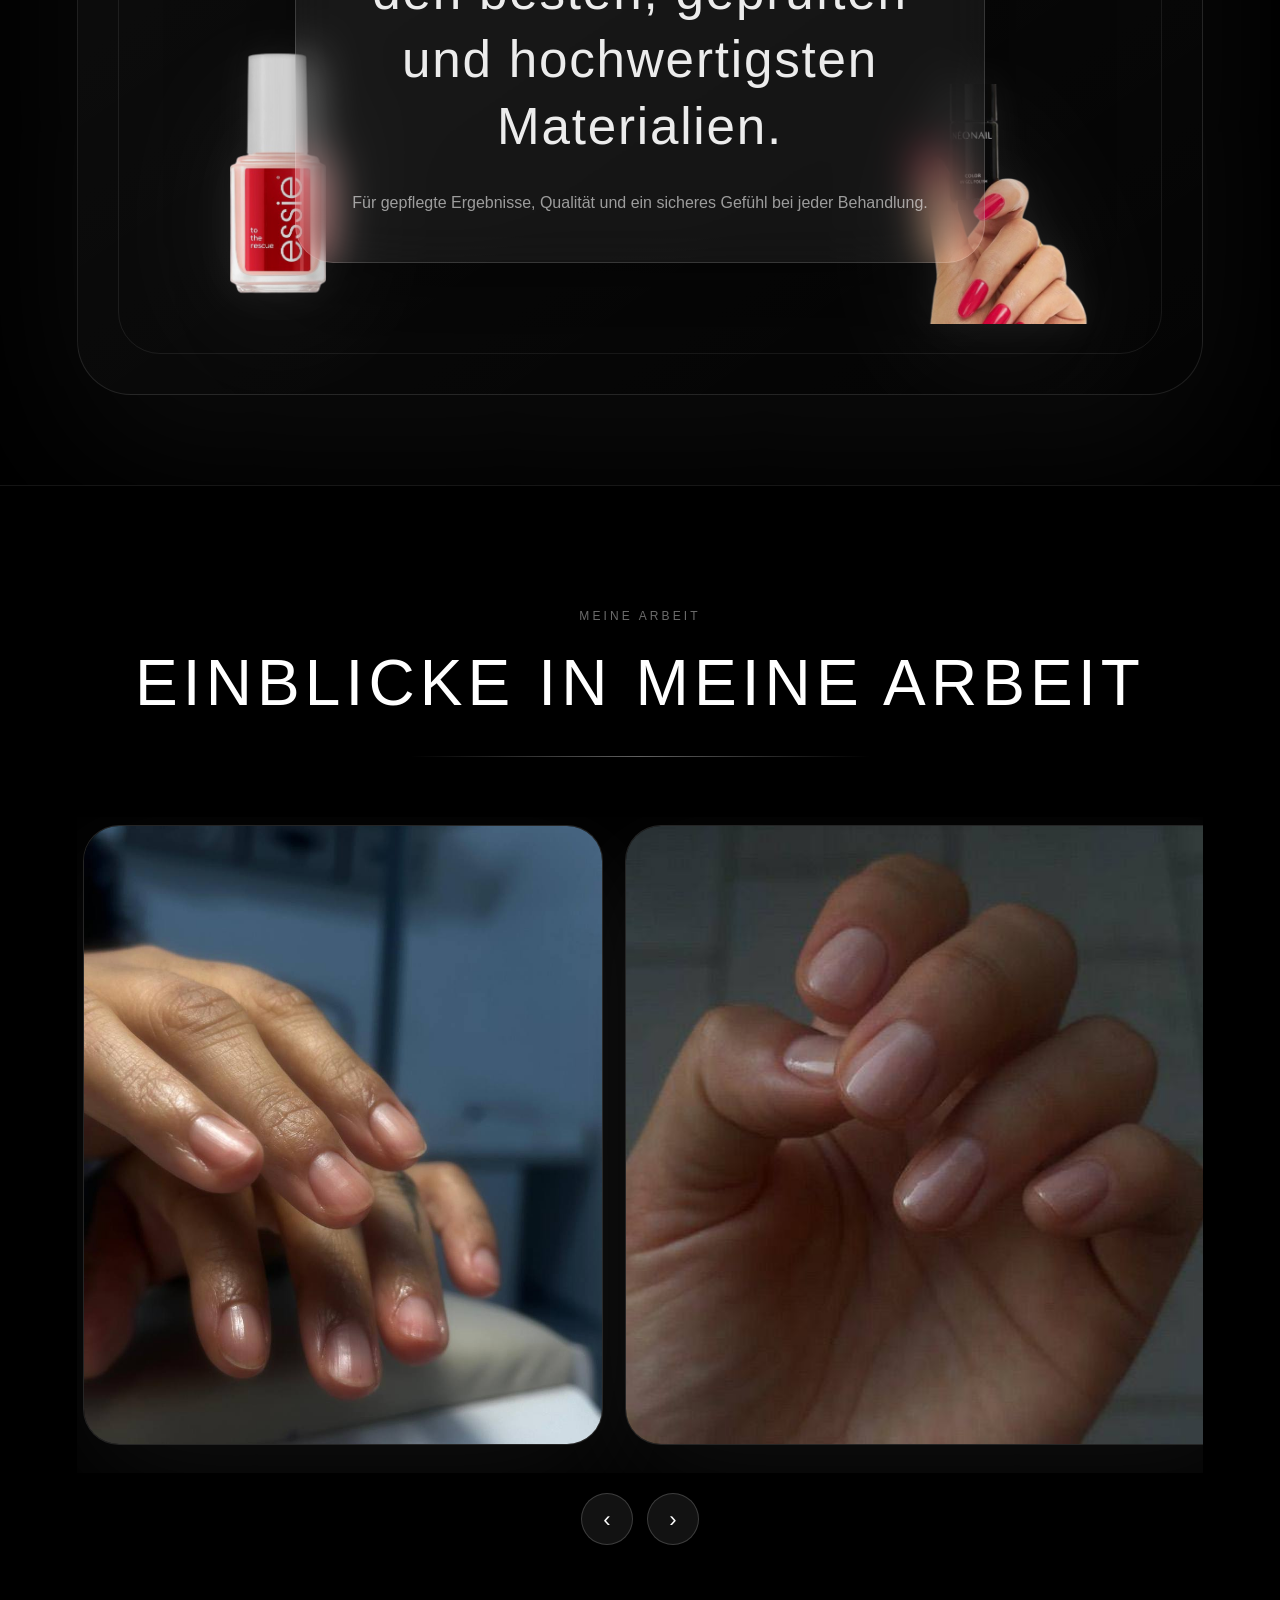
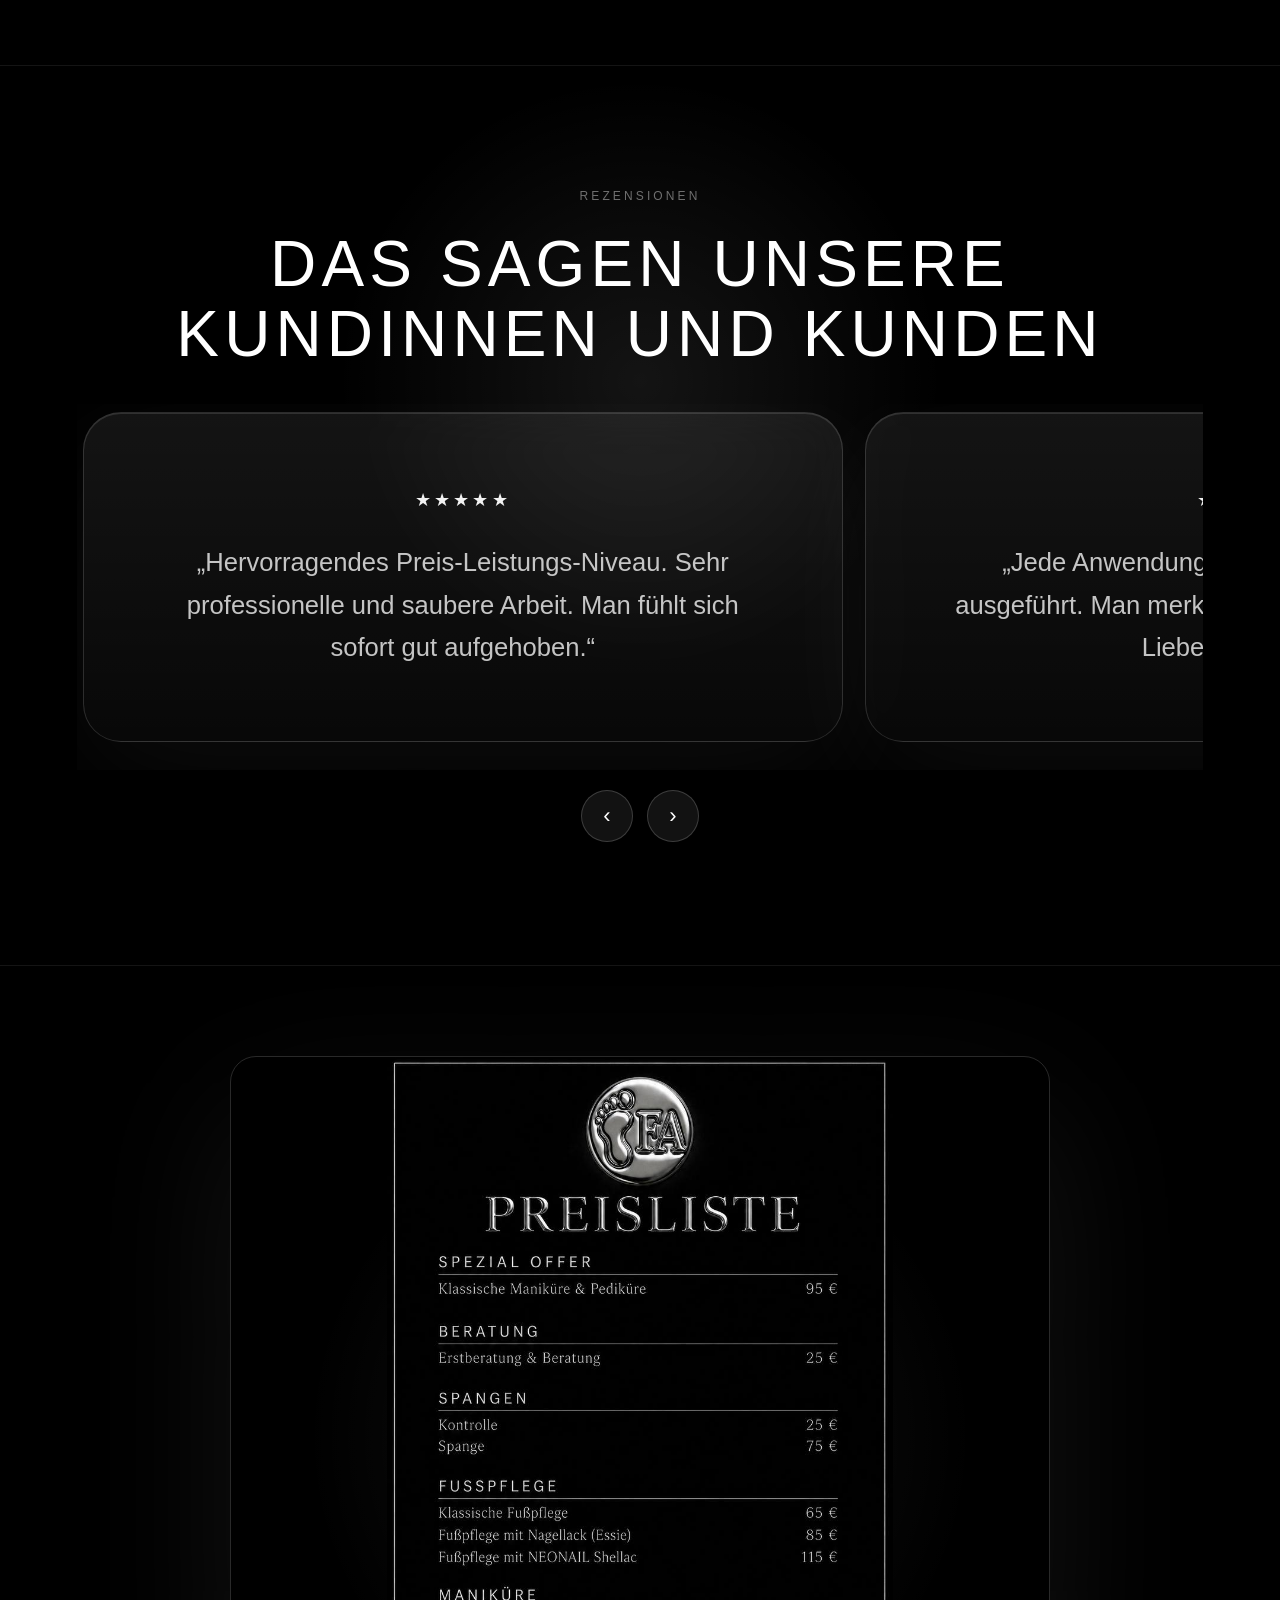
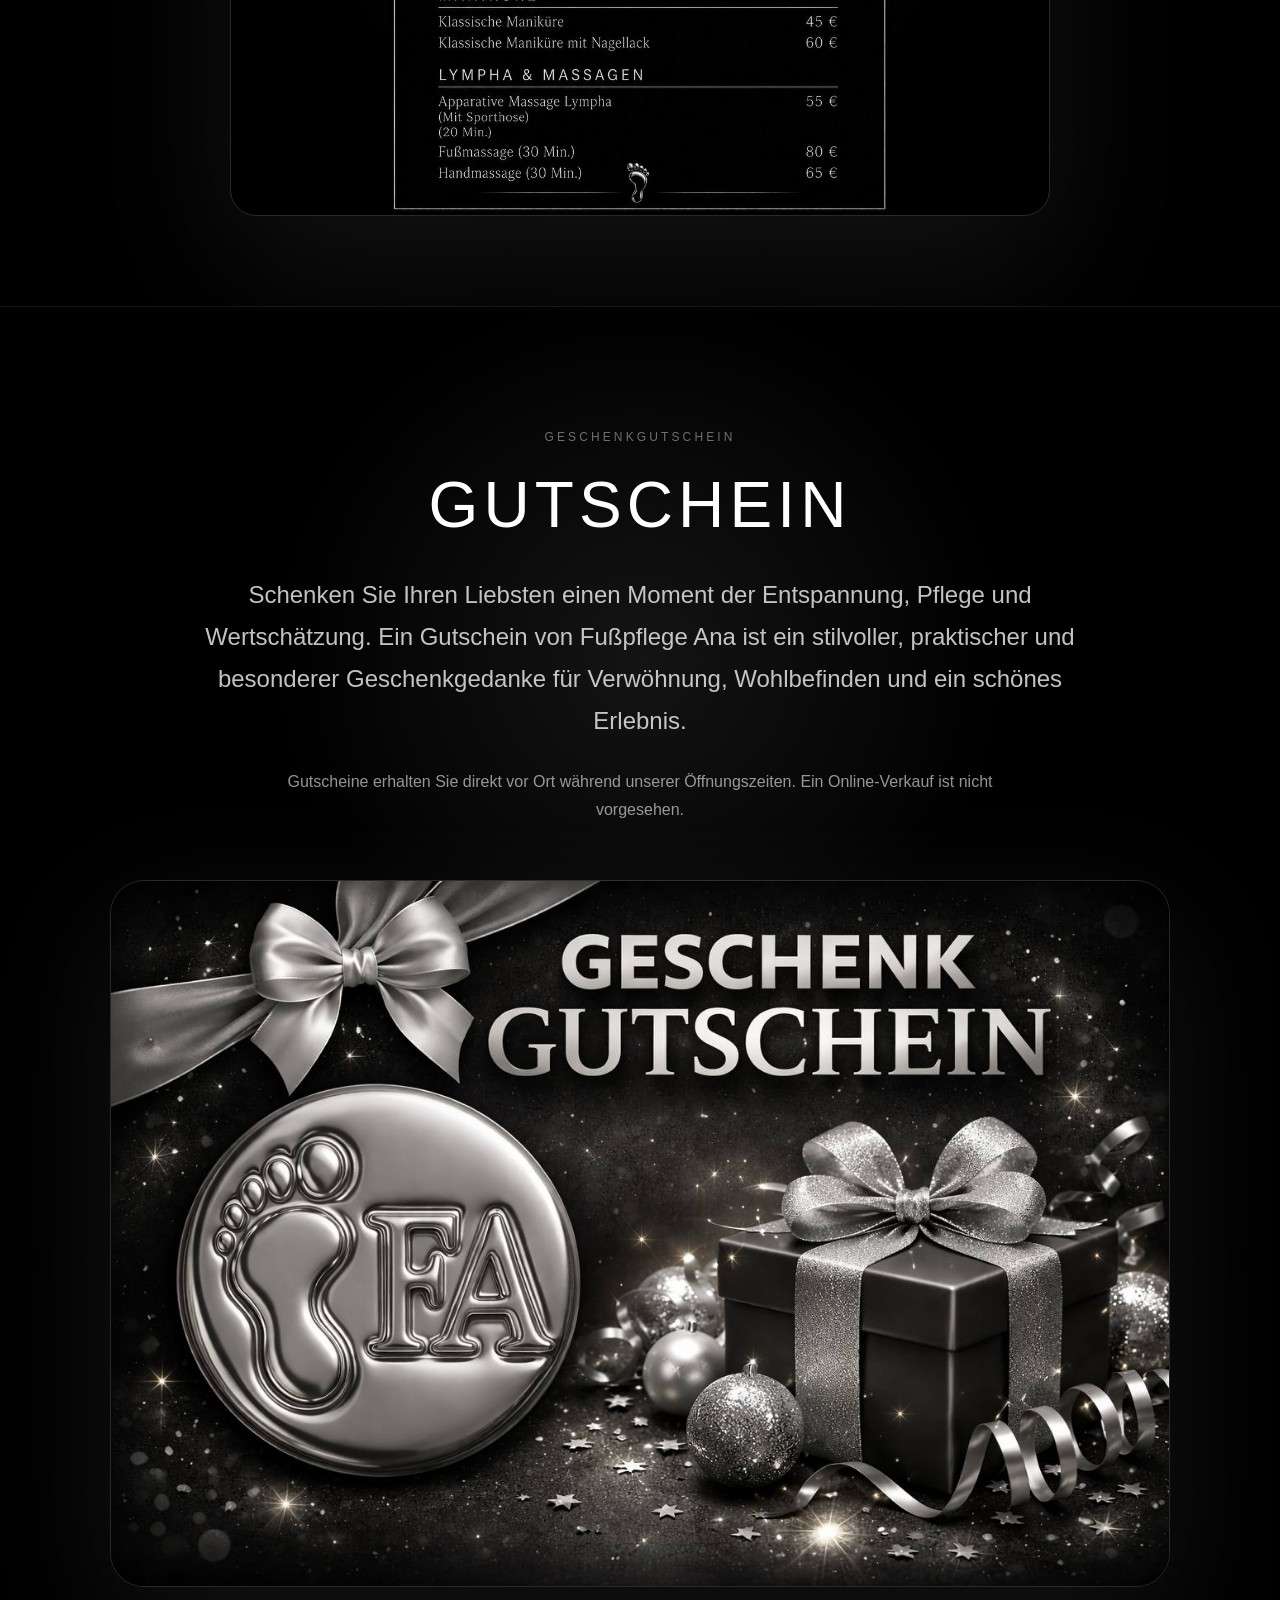
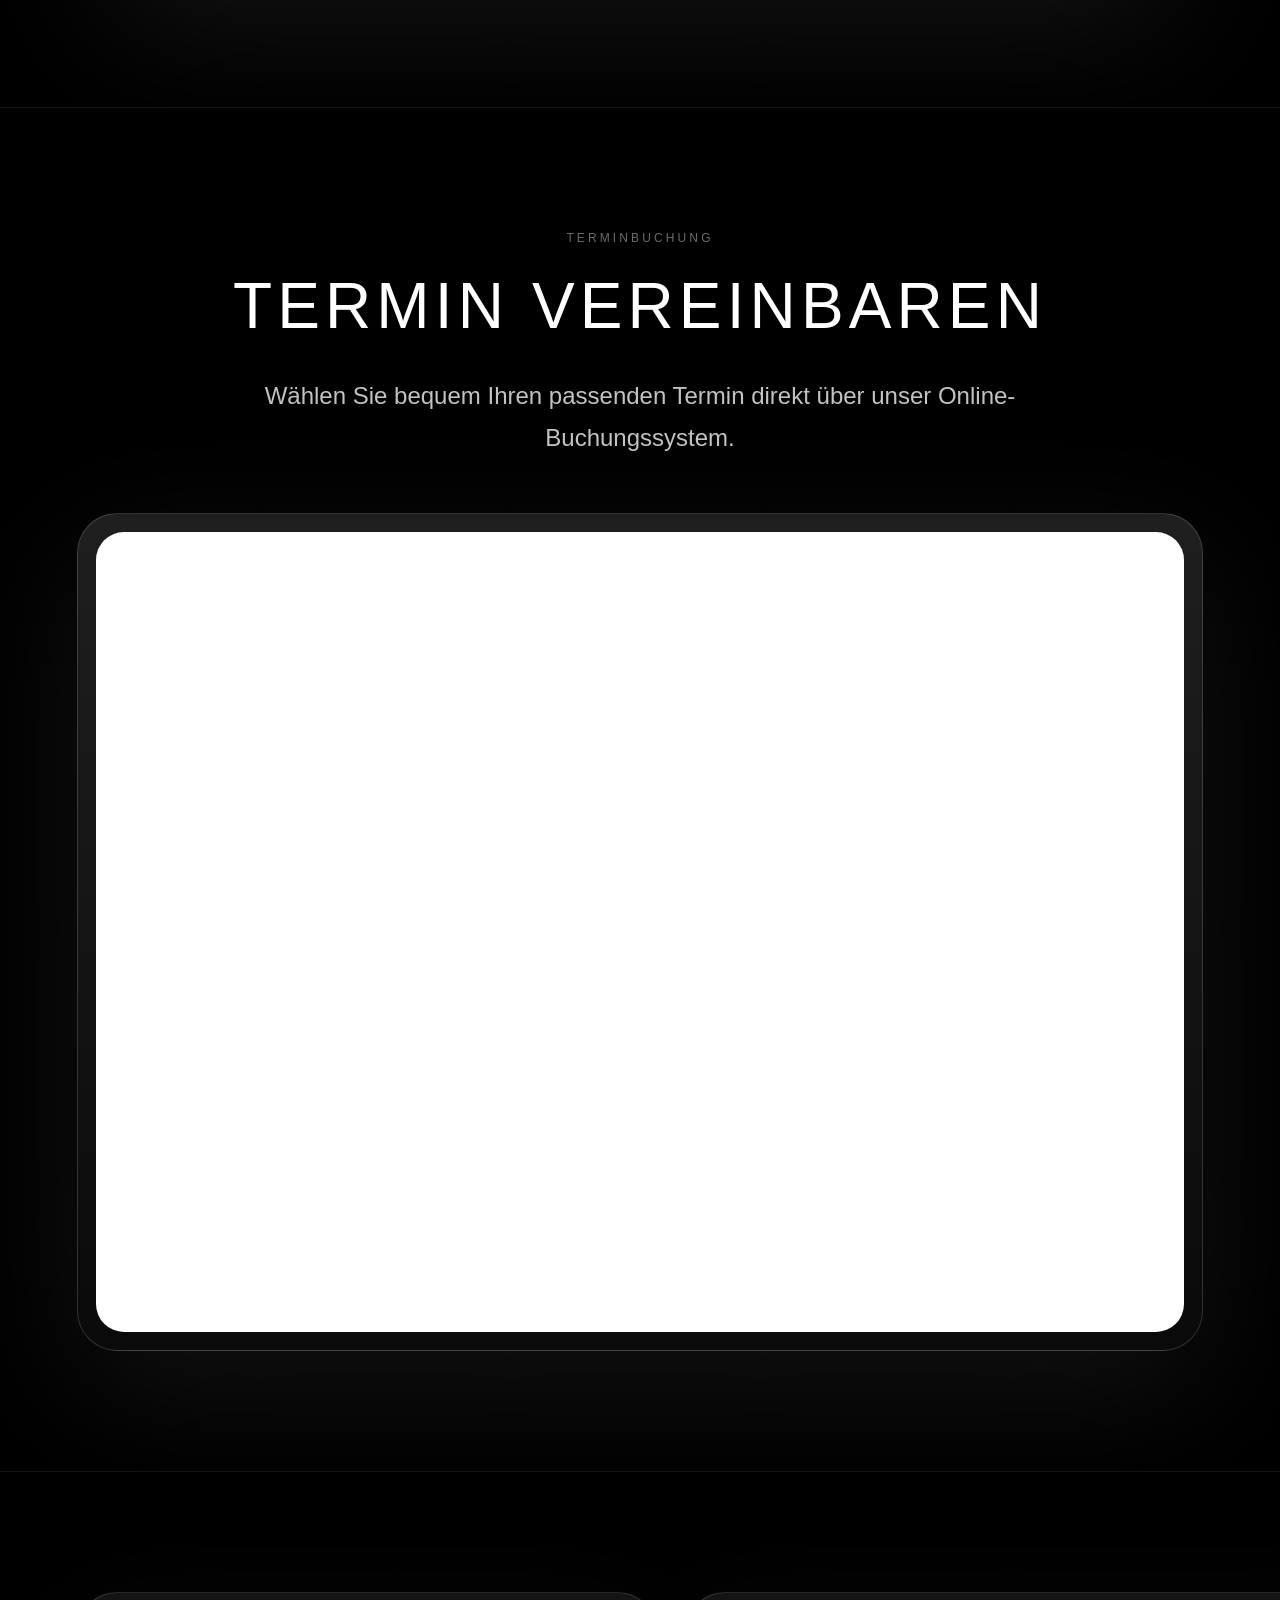
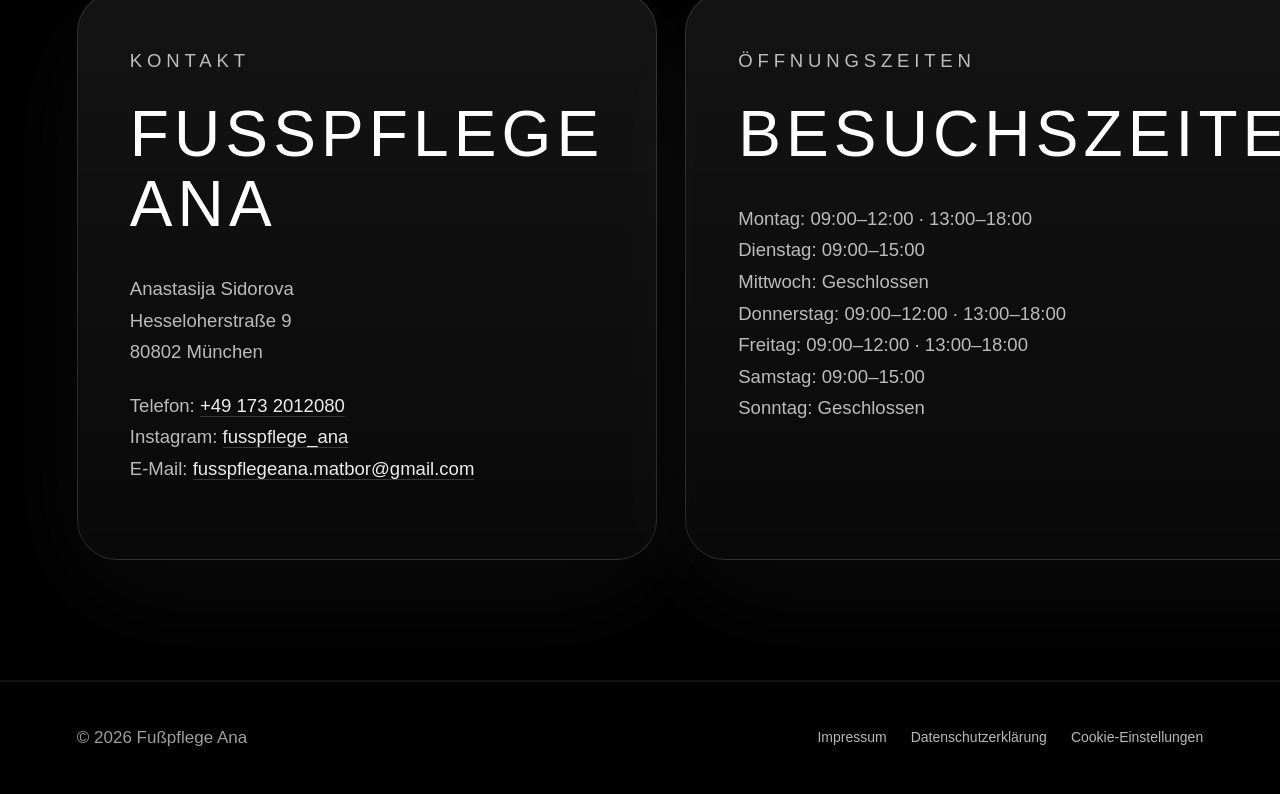
==== commit 238281ee: "Rename index1.html to index.html" ====
--- a/index.html
+++ b/index.html
@@ -3,350 +3,1237 @@
 <head>
   <meta charset="UTF-8">
   <meta name="viewport" content="width=device-width, initial-scale=1.0">
+
   <title>Fußpflege Ana | Premium Fußpflege in München-Schwabing</title>
-  <meta name="description" content="Fußpflege Ana in München-Schwabing: kosmetische Fußpflege, hochwertige Materialien, Hygienemaßnahmen, Zertifikate, Gutscheine und Online-Terminbuchung.">
-  <link rel="stylesheet" href="style.css">
+  <meta name="description" content="Fußpflege Ana in München-Schwabing: kosmetische Fußpflege, Maniküre, hochwertige Materialien, Hygienemaßnahmen, Gutscheine und Online-Terminbuchung.">
+
+  <style>
+    * {
+      box-sizing: border-box;
+      margin: 0;
+      padding: 0;
+    }
+
+    html {
+      scroll-behavior: smooth;
+      background: #000000;
+    }
+
+    body {
+      background: #000000;
+      color: #ffffff;
+      font-family: -apple-system, BlinkMacSystemFont, "Segoe UI", Roboto, Helvetica, Arial, sans-serif;
+      line-height: 1.7;
+      overflow-x: hidden;
+    }
+
+    a {
+      color: inherit;
+      text-decoration: none;
+    }
+
+    img {
+      display: block;
+      max-width: 100%;
+    }
+
+    button {
+      font: inherit;
+    }
+
+    :root {
+      --black: #000000;
+      --dark: #050505;
+      --white: #ffffff;
+      --soft-white: rgba(255, 255, 255, 0.78);
+      --muted: rgba(255, 255, 255, 0.62);
+      --silver: #d8d8d8;
+      --line: rgba(255, 255, 255, 0.14);
+      --soft-line: rgba(255, 255, 255, 0.08);
+      --glass: rgba(255, 255, 255, 0.07);
+      --glass-strong: rgba(255, 255, 255, 0.12);
+    }
+
+    .slide {
+      min-height: 100vh;
+      background: #000000;
+      border-bottom: 1px solid var(--soft-line);
+      position: relative;
+    }
+
+    .section-inner {
+      width: min(1380px, 100%);
+      margin: 0 auto;
+      padding: 120px 6vw;
+    }
+
+    .eyebrow {
+      color: rgba(255, 255, 255, 0.42);
+      text-transform: uppercase;
+      letter-spacing: 0.26em;
+      font-size: 12px;
+      margin-bottom: 22px;
+    }
+
+    h1,
+    h2,
+    h3 {
+      font-weight: 300;
+      text-transform: uppercase;
+      letter-spacing: 0.08em;
+    }
+
+    h1 {
+      font-size: clamp(44px, 7vw, 104px);
+      line-height: 1.05;
+    }
+
+    h2 {
+      font-size: clamp(34px, 5vw, 74px);
+      line-height: 1.1;
+      margin-bottom: 34px;
+    }
+
+    h3 {
+      font-size: clamp(20px, 2vw, 28px);
+      margin-bottom: 16px;
+    }
+
+    p {
+      color: var(--muted);
+      font-size: 17px;
+    }
+
+    .premium-text {
+      max-width: 900px;
+      margin: 0 auto;
+      color: rgba(255, 255, 255, 0.76);
+      font-size: clamp(18px, 2vw, 24px);
+      line-height: 1.75;
+      text-align: center;
+    }
+
+    .small-text {
+      max-width: 760px;
+      margin-top: 26px;
+      font-size: 16px;
+      color: rgba(255, 255, 255, 0.58);
+    }
+
+    .glass-btn {
+      display: inline-flex;
+      align-items: center;
+      justify-content: center;
+      padding: 17px 38px;
+      border-radius: 999px;
+      background: linear-gradient(180deg, rgba(255, 255, 255, 0.22), rgba(255, 255, 255, 0.06));
+      border: 1px solid rgba(255, 255, 255, 0.28);
+      color: #ffffff;
+      backdrop-filter: blur(24px);
+      -webkit-backdrop-filter: blur(24px);
+      text-transform: uppercase;
+      letter-spacing: 0.11em;
+      font-size: 13px;
+      cursor: pointer;
+      transition: 0.35s ease;
+      box-shadow:
+        inset 0 1px 0 rgba(255, 255, 255, 0.18),
+        0 20px 70px rgba(255, 255, 255, 0.06);
+    }
+
+    .glass-btn:hover {
+      transform: translateY(-3px);
+      background: rgba(255, 255, 255, 0.16);
+      box-shadow: 0 24px 80px rgba(255, 255, 255, 0.12);
+    }
+
+    .intro-slide {
+      display: flex;
+      align-items: center;
+      justify-content: center;
+      padding: 70px 6vw;
+      background:
+        radial-gradient(circle at 50% 18%, rgba(255, 255, 255, 0.13), transparent 28%),
+        radial-gradient(circle at 50% 72%, rgba(255, 255, 255, 0.06), transparent 36%),
+        #000000;
+    }
+
+    .intro-inner {
+      width: min(980px, 100%);
+      min-height: calc(100vh - 140px);
+      display: flex;
+      flex-direction: column;
+      align-items: center;
+      justify-content: center;
+      gap: 42px;
+    }
+
+    .floating-logo {
+      width: clamp(170px, 21vw, 280px);
+      height: auto;
+      border-radius: 50%;
+      filter:
+        drop-shadow(0 0 36px rgba(255, 255, 255, 0.22))
+        drop-shadow(0 28px 80px rgba(255, 255, 255, 0.10));
+      animation: logoFloat 5.8s ease-in-out infinite;
+    }
+
+    @keyframes logoFloat {
+      0% {
+        transform: translateY(0) scale(1);
+      }
+
+      50% {
+        transform: translateY(-18px) scale(1.018);
+      }
+
+      100% {
+        transform: translateY(0) scale(1);
+      }
+    }
+
+    .brand-title {
+      font-size: clamp(32px, 6vw, 76px);
+      font-weight: 300;
+      letter-spacing: 0.22em;
+      text-transform: uppercase;
+      text-align: center;
+      color: rgba(255, 255, 255, 0.92);
+      text-shadow: 0 0 22px rgba(255, 255, 255, 0.12);
+    }
+
+    .intro-booking {
+      margin-top: -8px;
+    }
+
+    .main-navigation {
+      width: min(780px, 100%);
+      display: grid;
+      grid-template-columns: 1fr 1fr;
+      gap: 18px;
+      padding: 28px;
+      border-radius: 34px;
+      background: linear-gradient(180deg, rgba(255, 255, 255, 0.12), rgba(255, 255, 255, 0.045));
+      border: 1px solid rgba(255, 255, 255, 0.16);
+      backdrop-filter: blur(26px);
+      -webkit-backdrop-filter: blur(26px);
+      box-shadow:
+        inset 0 1px 0 rgba(255, 255, 255, 0.14),
+        0 40px 130px rgba(0, 0, 0, 0.55);
+    }
+
+    .nav-column {
+      display: flex;
+      flex-direction: column;
+      gap: 12px;
+    }
+
+    .main-navigation a {
+      display: flex;
+      align-items: center;
+      justify-content: center;
+      min-height: 48px;
+      padding: 12px 18px;
+      border-radius: 999px;
+      color: rgba(255, 255, 255, 0.84);
+      border: 1px solid rgba(255, 255, 255, 0.08);
+      background: rgba(255, 255, 255, 0.035);
+      text-transform: uppercase;
+      letter-spacing: 0.12em;
+      font-size: 12px;
+      transition: 0.25s ease;
+    }
+
+    .main-navigation a:hover {
+      color: #ffffff;
+      border-color: rgba(255, 255, 255, 0.28);
+      background: rgba(255, 255, 255, 0.10);
+      transform: translateY(-2px);
+    }
+
+    .hero-ana {
+      height: 100vh;
+      min-height: 100vh;
+      overflow: hidden;
+      background: #000000;
+    }
+
+    .hero-ana img {
+      width: 100%;
+      height: 100vh;
+      object-fit: cover;
+      object-position: center;
+    }
+
+    .content-slide {
+      text-align: center;
+    }
+
+    .luxury-divider {
+      width: min(460px, 68vw);
+      height: 1px;
+      margin: 38px auto 0;
+      background: linear-gradient(90deg, transparent, rgba(255, 255, 255, 0.38), transparent);
+    }
+
+    .slider-wrap {
+      position: relative;
+      margin-top: 60px;
+    }
+
+    .slider,
+    .review-slider {
+      display: flex;
+      gap: 22px;
+      overflow-x: auto;
+      scroll-snap-type: x mandatory;
+      padding: 8px 6px 28px;
+      scrollbar-width: thin;
+      scrollbar-color: rgba(255, 255, 255, 0.25) transparent;
+    }
+
+    .slider::-webkit-scrollbar,
+    .review-slider::-webkit-scrollbar {
+      height: 7px;
+    }
+
+    .slider::-webkit-scrollbar-track,
+    .review-slider::-webkit-scrollbar-track {
+      background: transparent;
+    }
+
+    .slider::-webkit-scrollbar-thumb,
+    .review-slider::-webkit-scrollbar-thumb {
+      background: rgba(255, 255, 255, 0.24);
+      border-radius: 999px;
+    }
+
+    .slider img {
+      flex: 0 0 min(82vw, 520px);
+      height: 640px;
+      object-fit: cover;
+      border-radius: 36px;
+      border: 1px solid rgba(255, 255, 255, 0.13);
+      background: #050505;
+      scroll-snap-align: center;
+      box-shadow: 0 36px 120px rgba(255, 255, 255, 0.06);
+    }
+
+    .slider-controls {
+      margin-top: 20px;
+      display: flex;
+      justify-content: center;
+      gap: 14px;
+    }
+
+    .slider-btn {
+      width: 52px;
+      height: 52px;
+      border-radius: 50%;
+      border: 1px solid rgba(255, 255, 255, 0.18);
+      color: #ffffff;
+      background: rgba(255, 255, 255, 0.07);
+      backdrop-filter: blur(18px);
+      -webkit-backdrop-filter: blur(18px);
+      cursor: pointer;
+      font-size: 22px;
+      transition: 0.25s ease;
+    }
+
+    .slider-btn:hover {
+      background: rgba(255, 255, 255, 0.16);
+      transform: translateY(-2px);
+    }
+
+    .hygiene-slide {
+      display: grid;
+      grid-template-columns: 1.05fr 0.95fr;
+      min-height: 100vh;
+      overflow: hidden;
+    }
+
+    .hygiene-image {
+      position: relative;
+      min-height: 100vh;
+      overflow: hidden;
+    }
+
+    .hygiene-image img {
+      width: 100%;
+      height: 100%;
+      min-height: 100vh;
+      object-fit: cover;
+      object-position: center;
+      filter: saturate(0.85) contrast(1.04);
+    }
+
+    .hygiene-image::after {
+      content: "";
+      position: absolute;
+      top: 0;
+      right: -1px;
+      width: 44%;
+      height: 100%;
+      background:
+        radial-gradient(circle at 0 50%, rgba(0, 0, 0, 0.12), rgba(0, 0, 0, 0.98) 63%, #000000 100%),
+        linear-gradient(90deg, transparent, #000000 72%);
+      pointer-events: none;
+    }
+
+    .hygiene-text {
+      display: flex;
+      flex-direction: column;
+      justify-content: center;
+      padding: 110px 7vw 110px 4vw;
+      background: #000000;
+    }
+
+    .hygiene-text p {
+      max-width: 660px;
+      font-size: clamp(17px, 1.45vw, 22px);
+      color: rgba(255, 255, 255, 0.74);
+      margin-bottom: 26px;
+    }
+
+    .hygiene-points {
+      display: grid;
+      gap: 18px;
+      margin-top: 24px;
+    }
+
+    .hygiene-point {
+      display: grid;
+      grid-template-columns: 48px 1fr;
+      gap: 18px;
+      align-items: start;
+      padding: 20px;
+      border-radius: 24px;
+      border: 1px solid rgba(255, 255, 255, 0.10);
+      background: rgba(255, 255, 255, 0.04);
+    }
+
+    .hygiene-number {
+      width: 48px;
+      height: 48px;
+      border-radius: 50%;
+      display: flex;
+      align-items: center;
+      justify-content: center;
+      border: 1px solid rgba(255, 255, 255, 0.24);
+      color: rgba(255, 255, 255, 0.9);
+      font-size: 14px;
+      letter-spacing: 0.08em;
+    }
+
+    .hygiene-point strong {
+      display: block;
+      color: rgba(255, 255, 255, 0.92);
+      font-weight: 400;
+      letter-spacing: 0.12em;
+      text-transform: uppercase;
+      font-size: 13px;
+      margin-bottom: 4px;
+    }
+
+    .hygiene-point span {
+      color: rgba(255, 255, 255, 0.62);
+      font-size: 15px;
+      line-height: 1.6;
+    }
+
+    .materialien-slide {
+      min-height: 100vh;
+      display: flex;
+      align-items: center;
+      justify-content: center;
+      padding: 90px 6vw;
+      background:
+        radial-gradient(circle at 50% 50%, rgba(255, 255, 255, 0.08), transparent 33%),
+        #000000;
+    }
+
+    .materialien-stage {
+      width: min(1180px, 100%);
+      min-height: 760px;
+      position: relative;
+      display: flex;
+      align-items: center;
+      justify-content: center;
+      border-radius: 54px;
+      border: 1px solid rgba(255, 255, 255, 0.10);
+      background: linear-gradient(145deg, rgba(255, 255, 255, 0.06), rgba(255, 255, 255, 0.015)), #000000;
+      overflow: hidden;
+      box-shadow: 0 50px 160px rgba(255, 255, 255, 0.05);
+    }
+
+    .materialien-stage::before {
+      content: "";
+      position: absolute;
+      inset: 40px;
+      border: 1px solid rgba(255, 255, 255, 0.08);
+      border-radius: 42px;
+      pointer-events: none;
+    }
+
+    .materialien-quote-box {
+      width: min(690px, 84%);
+      position: relative;
+      z-index: 5;
+      padding: 46px 52px;
+      border-radius: 38px;
+      background: rgba(255, 255, 255, 0.055);
+      border: 1px solid rgba(255, 255, 255, 0.15);
+      backdrop-filter: blur(22px);
+      -webkit-backdrop-filter: blur(22px);
+      text-align: center;
+      box-shadow:
+        inset 0 1px 0 rgba(255, 255, 255, 0.12),
+        0 40px 120px rgba(0, 0, 0, 0.42);
+    }
+
+    .materialien-quote-box blockquote {
+      color: rgba(255, 255, 255, 0.92);
+      font-size: clamp(30px, 4vw, 52px);
+      line-height: 1.32;
+      font-weight: 300;
+      letter-spacing: 0.035em;
+    }
+
+    .materialien-quote-box p {
+      margin-top: 28px;
+      color: rgba(255, 255, 255, 0.58);
+      font-size: 16px;
+    }
+
+    .mat-img {
+      position: absolute;
+      z-index: 3;
+      object-fit: contain;
+      filter:
+        drop-shadow(0 24px 70px rgba(255, 255, 255, 0.09))
+        drop-shadow(0 0 18px rgba(255, 255, 255, 0.08));
+      user-select: none;
+      pointer-events: none;
+    }
+
+    .mat-stalex {
+      top: 70px;
+      left: 92px;
+      width: clamp(140px, 16vw, 230px);
+    }
+
+    .mat-spange {
+      top: 66px;
+      right: 96px;
+      width: clamp(150px, 17vw, 250px);
+    }
+
+    .mat-essie {
+      bottom: 82px;
+      left: 104px;
+      width: clamp(130px, 15vw, 210px);
+    }
+
+    .mat-neo {
+      bottom: 70px;
+      right: 88px;
+      width: clamp(130px, 17vw, 230px);
+    }
+
+    .arbeit-slide .slider img {
+      height: 620px;
+    }
+
+    .reviews-slide {
+      background:
+        radial-gradient(circle at 50% 35%, rgba(255, 255, 255, 0.08), transparent 35%),
+        #000000;
+    }
+
+    .review-slider article {
+      flex: 0 0 min(86vw, 760px);
+      min-height: 330px;
+      display: flex;
+      flex-direction: column;
+      align-items: center;
+      justify-content: center;
+      scroll-snap-align: center;
+      padding: 54px 52px;
+      border-radius: 38px;
+      border: 1px solid rgba(255, 255, 255, 0.14);
+      background: linear-gradient(180deg, rgba(255, 255, 255, 0.08), rgba(255, 255, 255, 0.03));
+      backdrop-filter: blur(22px);
+      -webkit-backdrop-filter: blur(22px);
+      box-shadow:
+        inset 0 1px 0 rgba(255, 255, 255, 0.12),
+        0 32px 120px rgba(255, 255, 255, 0.05);
+    }
+
+    .review-slider span {
+      display: block;
+      color: rgba(255, 255, 255, 0.95);
+      letter-spacing: 0.18em;
+      margin-bottom: 26px;
+      font-size: 18px;
+    }
+
+    .review-slider p {
+      max-width: 620px;
+      text-align: center;
+      color: rgba(255, 255, 255, 0.76);
+      font-size: clamp(19px, 2vw, 27px);
+      line-height: 1.65;
+    }
+
+    .image-slide {
+      display: flex;
+      align-items: center;
+      justify-content: center;
+      padding: 90px 6vw;
+      background:
+        radial-gradient(circle at 50% 50%, rgba(255, 255, 255, 0.08), transparent 42%),
+        #000000;
+    }
+
+    .image-slide img {
+      width: min(820px, 100%);
+      max-height: calc(100vh - 140px);
+      object-fit: contain;
+      border-radius: 26px;
+      border: 1px solid rgba(255, 255, 255, 0.16);
+      box-shadow: 0 50px 150px rgba(255, 255, 255, 0.08);
+    }
+
+    .gutschein-slide {
+      background:
+        radial-gradient(circle at 50% 25%, rgba(255, 255, 255, 0.08), transparent 30%),
+        #000000;
+    }
+
+    .gutschein-img {
+      width: min(1060px, 100%);
+      margin: 56px auto 0;
+      border-radius: 34px;
+      border: 1px solid rgba(255, 255, 255, 0.16);
+      box-shadow: 0 40px 140px rgba(255, 255, 255, 0.08);
+    }
+
+    .acuity-slide {
+      text-align: center;
+    }
+
+    .acuity-box {
+      margin: 54px auto 0;
+      width: min(1180px, 100%);
+      padding: 18px;
+      border-radius: 40px;
+      background: linear-gradient(180deg, rgba(255, 255, 255, 0.12), rgba(255, 255, 255, 0.04));
+      border: 1px solid rgba(255, 255, 255, 0.16);
+      box-shadow: 0 42px 140px rgba(255, 255, 255, 0.07);
+    }
+
+    .acuity-box iframe {
+      display: block;
+      width: 100%;
+      min-height: 800px;
+      border: 0;
+      border-radius: 28px;
+      background: #ffffff;
+    }
+
+    .contact-slide {
+      min-height: auto;
+    }
+
+    .contact-grid {
+      display: grid;
+      grid-template-columns: 1fr 1fr;
+      gap: 28px;
+      align-items: stretch;
+    }
+
+    .contact-card {
+      padding: 52px;
+      border-radius: 40px;
+      background: linear-gradient(180deg, rgba(255, 255, 255, 0.08), rgba(255, 255, 255, 0.035));
+      border: 1px solid rgba(255, 255, 255, 0.13);
+      backdrop-filter: blur(20px);
+      -webkit-backdrop-filter: blur(20px);
+      box-shadow: 0 34px 120px rgba(255, 255, 255, 0.045);
+    }
+
+    .contact-card p {
+      font-size: clamp(17px, 1.45vw, 22px);
+      color: rgba(255, 255, 255, 0.72);
+      margin-bottom: 22px;
+    }
+
+    .contact-card a {
+      color: rgba(255, 255, 255, 0.92);
+      border-bottom: 1px solid rgba(255, 255, 255, 0.18);
+      transition: 0.25s ease;
+    }
+
+    .contact-card a:hover {
+      border-bottom-color: rgba(255, 255, 255, 0.72);
+    }
+
+    footer {
+      padding: 42px 6vw;
+      display: flex;
+      align-items: center;
+      justify-content: space-between;
+      gap: 24px;
+      color: rgba(255, 255, 255, 0.52);
+      background: #000000;
+      border-top: 1px solid rgba(255, 255, 255, 0.08);
+    }
+
+    footer div {
+      display: flex;
+      align-items: center;
+      gap: 24px;
+      flex-wrap: wrap;
+    }
+
+    footer a,
+    footer button {
+      color: rgba(255, 255, 255, 0.72);
+      background: none;
+      border: 0;
+      cursor: pointer;
+      font-size: 14px;
+      transition: 0.25s ease;
+    }
+
+    footer a:hover,
+    footer button:hover {
+      color: #ffffff;
+    }
+
+    .cookie-banner {
+      position: fixed;
+      inset: 0;
+      z-index: 1000;
+      display: none;
+      align-items: center;
+      justify-content: center;
+      padding: 22px;
+      background: rgba(0, 0, 0, 0.76);
+      backdrop-filter: blur(16px);
+      -webkit-backdrop-filter: blur(16px);
+    }
+
+    .cookie-banner.active {
+      display: flex;
+    }
+
+    .cookie-box {
+      width: min(640px, 100%);
+      padding: 40px;
+      border-radius: 36px;
+      background: linear-gradient(180deg, rgba(22, 22, 22, 0.96), rgba(5, 5, 5, 0.96));
+      border: 1px solid rgba(255, 255, 255, 0.17);
+      box-shadow: 0 44px 160px rgba(0, 0, 0, 0.78);
+    }
+
+    .cookie-box h2 {
+      font-size: 30px;
+      margin-bottom: 22px;
+    }
+
+    .cookie-box p {
+      color: rgba(255, 255, 255, 0.68);
+      margin-bottom: 22px;
+    }
+
+    .cookie-box label {
+      display: block;
+      color: rgba(255, 255, 255, 0.8);
+      margin-top: 16px;
+      cursor: pointer;
+    }
+
+    .cookie-box input {
+      margin-right: 10px;
+    }
+
+    .cookie-actions {
+      display: flex;
+      gap: 12px;
+      flex-wrap: wrap;
+      margin-top: 32px;
+    }
+
+    .cookie-actions button {
+      padding: 13px 21px;
+      border-radius: 999px;
+      border: 1px solid rgba(255, 255, 255, 0.18);
+      background: rgba(255, 255, 255, 0.07);
+      color: #ffffff;
+      cursor: pointer;
+      transition: 0.25s ease;
+    }
+
+    .cookie-actions button:hover {
+      background: rgba(255, 255, 255, 0.14);
+    }
+
+    @media (max-width: 1050px) {
+      .section-inner {
+        padding: 90px 24px;
+      }
+
+      .hygiene-slide {
+        grid-template-columns: 1fr;
+      }
+
+      .hygiene-image {
+        min-height: 58vh;
+      }
+
+      .hygiene-image img {
+        min-height: 58vh;
+      }
+
+      .hygiene-image::after {
+        right: 0;
+        bottom: -1px;
+        top: auto;
+        width: 100%;
+        height: 38%;
+        background: linear-gradient(180deg, transparent, #000000 76%);
+      }
+
+      .hygiene-text {
+        padding: 70px 24px 90px;
+      }
+
+      .contact-grid {
+        grid-template-columns: 1fr;
+      }
+
+      .materialien-stage {
+        min-height: 760px;
+      }
+
+      .mat-stalex {
+        top: 54px;
+        left: 34px;
+      }
+
+      .mat-spange {
+        top: 54px;
+        right: 34px;
+      }
+
+      .mat-essie {
+        bottom: 54px;
+        left: 34px;
+      }
+
+      .mat-neo {
+        bottom: 48px;
+        right: 30px;
+      }
+    }
+
+    @media (max-width: 720px) {
+      .intro-slide {
+        padding: 42px 18px;
+      }
+
+      .intro-inner {
+        min-height: calc(100vh - 84px);
+        gap: 30px;
+      }
+
+      .brand-title {
+        font-size: 32px;
+        letter-spacing: 0.16em;
+      }
+
+      .main-navigation {
+        grid-template-columns: 1fr;
+        padding: 18px;
+        border-radius: 26px;
+      }
+
+      .main-navigation a {
+        min-height: 42px;
+        font-size: 11px;
+      }
+
+      .glass-btn {
+        padding: 15px 28px;
+        font-size: 12px;
+      }
+
+      .slider img {
+        flex-basis: 84vw;
+        height: 520px;
+        border-radius: 28px;
+      }
+
+      .arbeit-slide .slider img {
+        height: 520px;
+      }
+
+      .materialien-slide {
+        padding: 70px 18px;
+      }
+
+      .materialien-stage {
+        min-height: 760px;
+        border-radius: 34px;
+      }
+
+      .materialien-stage::before {
+        inset: 18px;
+        border-radius: 28px;
+      }
+
+      .materialien-quote-box {
+        width: 88%;
+        padding: 32px 24px;
+        border-radius: 28px;
+      }
+
+      .materialien-quote-box blockquote {
+        font-size: 28px;
+      }
+
+      .mat-stalex {
+        top: 34px;
+        left: 16px;
+        width: 118px;
+      }
+
+      .mat-spange {
+        top: 34px;
+        right: 14px;
+        width: 132px;
+      }
+
+      .mat-essie {
+        bottom: 36px;
+        left: 16px;
+        width: 112px;
+      }
+
+      .mat-neo {
+        bottom: 30px;
+        right: 12px;
+        width: 124px;
+      }
+
+      .review-slider article {
+        padding: 38px 24px;
+        min-height: 360px;
+      }
+
+      .contact-card {
+        padding: 34px 24px;
+        border-radius: 30px;
+      }
+
+      footer {
+        flex-direction: column;
+        align-items: flex-start;
+      }
+
+      footer div {
+        flex-direction: column;
+        align-items: flex-start;
+        gap: 14px;
+      }
+    }
+  </style>
 </head>
 
 <body>
 
 <main>
 
-<section id="logo" class="slide intro-slide">
-  <div class="intro-inner">
-    <img src="images/logo-fa.png" alt="Fußpflege Ana Logo" class="floating-logo">
-
-    <div class="brand-title">Fußpflege Ana</div>
-
-    <a href="#acuity" class="glass-btn intro-booking">Termin buchen</a>
-
-    <nav class="main-navigation">
-      <div class="nav-column">
-        <a href="#ueber-mich">Über mich</a>
-        <a href="#zertifikate">Zertifikate</a>
-        <a href="#raumlichkeiten">Räumlichkeiten</a>
-        <a href="#hygiene">Hygiene</a>
-        <a href="#materialien">Materialien</a>
-        <a href="#arbeit">Meine Arbeit</a>
-      </div>
-
-      <div class="nav-column">
-        <a href="#rezensionen">Rezensionen</a>
-        <a href="#gutschein">Gutschein</a>
-        <a href="#preise">Preise</a>
-        <a href="#acuity">Termin buchen</a>
-        <a href="#kontakt">Kontakt</a>
-        <a href="impressum.html">Impressum / Datenschutz</a>
-      </div>
-    </nav>
-  </div>
-</section>
-
-<section id="hero-ana" class="slide hero-ana">
-  <img src="images/hero-ana.jpg" alt="Fußpflege Ana">
-</section>
-
-<section id="ueber-mich" class="slide content-slide">
-  <div class="section-inner">
-    <p class="eyebrow">Persönlich</p>
-    <h2>Über mich</h2>
-
-    <p class="premium-text">
-      Mit 15,5 Jahren wurde ich gefragt, welchen Beruf ich erlernen möchte:
-      Friseurin, Hundefriseurin oder Nageldesignerin.
-    </p>
-
-    <p class="premium-text small-text">
-      Meine Antwort war damals ganz klar: Friseurin.
-      Doch das Schicksal hatte andere Pläne. Für die Ausbildung im Nageldesign gab es zu diesem Zeitpunkt eine besondere Förderung –
-      und so begann meine Reise in die Welt der professionellen Nagel- und Fußpflege.
-    </p>
-
-    <p class="premium-text small-text">
-      Seit diesem Tag habe ich die Feile praktisch nicht mehr aus der Hand gelegt.
-      In den vergangenen Jahren habe ich zahlreiche Weiterbildungen, Schulungen und Qualifikationen absolviert,
-      um meinen Kundinnen stets Behandlungen auf höchstem Niveau bieten zu können.
-    </p>
-
-    <p class="premium-text small-text">
-      Der wichtigste Meilenstein meiner beruflichen Entwicklung war die dreijährige Ausbildung zur Podologin,
-      die mein Fachwissen im Bereich der medizinischen Fußpflege entscheidend erweitert und vertieft hat.
-    </p>
-
-    <div class="luxury-divider"></div>
-  </div>
-</section>
-
-<section id="zertifikate" class="slide content-slide">
-  <div class="section-inner">
-    <p class="eyebrow">Qualifikationen</p>
-    <h2>Zertifikate</h2>
-
-    <p class="premium-text">
-      Kontinuierliche Weiterbildung, höchste Standards und fachliche Kompetenz.
-    </p>
-
-    <div class="luxury-divider"></div>
-
-    <div class="slider-wrap">
-      <div class="slider" data-slider="zertifikate">
-        <img src="images/zert1.jpg" alt="Zertifikat 1">
-        <img src="images/zert2.jpg" alt="Zertifikat 2">
-        <img src="images/zert3.jpg" alt="Zertifikat 3">
-        <img src="images/zert4.jpg" alt="Zertifikat 4">
-        <img src="images/zert5.jpg" alt="Zertifikat 5">
-        <img src="images/zert6.jpg" alt="Zertifikat 6">
-      </div>
-
-      <div class="slider-controls">
-        <button class="slider-btn" type="button" data-prev="zertifikate">‹</button>
-        <button class="slider-btn" type="button" data-next="zertifikate">›</button>
-      </div>
+  <section id="logo" class="slide intro-slide">
+    <div class="intro-inner">
+      <img src="images/logo-fa.png" alt="Fußpflege Ana Logo" class="floating-logo">
+
+      <div class="brand-title">Fußpflege Ana</div>
+
+      <a href="#acuity" class="glass-btn intro-booking">Termin buchen</a>
+
+      <nav class="main-navigation" aria-label="Hauptnavigation">
+        <div class="nav-column">
+          <a href="#raumlichkeiten">Räumlichkeiten</a>
+          <a href="#hygiene">Hygiene</a>
+          <a href="#materialien">Materialien</a>
+          <a href="#arbeit">Meine Arbeit</a>
+          <a href="#rezensionen">Rezensionen</a>
+          <a href="#preise">Preise</a>
+        </div>
+
+        <div class="nav-column">
+          <a href="#rezensionen">Rezensionen</a>
+          <a href="#gutschein">Gutschein</a>
+          <a href="#preise">Preise</a>
+          <a href="#acuity">AcuityWidget</a>
+          <a href="#kontakt">Kontakt</a>
+          <a href="#kontakt">Öffnungszeiten</a>
+        </div>
+      </nav>
     </div>
-  </div>
-</section>
-
-<section id="raumlichkeiten" class="slide content-slide">
-  <div class="section-inner">
-    <p class="eyebrow">Räumlichkeiten</p>
-    <h2>Unsere Räumlichkeiten</h2>
-
-    <p class="premium-text">
-      In der Nähe der Münchener Freiheit erwartet Sie ein heller, großzügiger und stilvoll eingerichteter Raum.
-      Eine ruhige, gepflegte Atmosphäre für hochwertige Behandlungen, Wohlbefinden und persönliche Aufmerksamkeit.
-    </p>
-
-    <div class="luxury-divider"></div>
-
-    <div class="slider-wrap">
-      <div class="slider" data-slider="raum">
-        <img src="images/raum1.jpg" alt="Räumlichkeiten Fußpflege Ana">
-        <img src="images/raum2.jpg" alt="Behandlungsraum Fußpflege Ana">
-        <img src="images/raum3.jpg" alt="Studio Fußpflege Ana">
-      </div>
-
-      <div class="slider-controls">
-        <button class="slider-btn" type="button" data-prev="raum">‹</button>
-        <button class="slider-btn" type="button" data-next="raum">›</button>
-      </div>
-    </div>
-  </div>
-</section>
-
-<section id="hygiene" class="slide hygiene-slide">
-  <div class="hygiene-image">
-    <img src="images/hygiene.jpg.jpg" alt="Hygienemaßnahmen Fußpflege Ana">
-  </div>
-
-  <div class="hygiene-text">
-    <p class="eyebrow">Sicherheit und Sauberkeit</p>
-    <h2>Hygienemaßnahmen</h2>
-
-    <p>
-      Ihre Gesundheit, Ihr Wohlbefinden und Ihre Sicherheit stehen bei uns an erster Stelle.
-      Deshalb arbeiten wir mit besonderer Sorgfalt und konsequent hohen Hygienestandards.
-    </p>
-
-    <div class="hygiene-points">
-      <div class="hygiene-point">
-        <div class="hygiene-number">01</div>
-        <div>
-          <strong>Desinfektion und Sterilisation</strong>
-          <span>Alle Instrumente werden nach jeder Behandlung sorgfältig desinfiziert und sterilisiert.</span>
+  </section>
+
+  <section id="hero-ana" class="slide hero-ana" aria-label="Fußpflege Ana">
+    <img src="images/hero-ana.jpg" alt="Fußpflege Ana">
+  </section>
+
+  <section id="raumlichkeiten" class="slide content-slide">
+    <div class="section-inner">
+      <p class="eyebrow">Räumlichkeiten</p>
+      <h2>Unsere Räumlichkeiten</h2>
+
+      <p class="premium-text">
+        In der Nähe der Münchener Freiheit erwartet Sie ein heller, großzügiger und stilvoll eingerichteter Raum.
+        Eine ruhige, gepflegte Atmosphäre für hochwertige Behandlungen, Wohlbefinden und persönliche Aufmerksamkeit.
+      </p>
+
+      <div class="luxury-divider"></div>
+
+      <div class="slider-wrap">
+        <div class="slider" data-slider="raum">
+          <img src="images/raum1.jpg" alt="Räumlichkeiten Fußpflege Ana">
+          <img src="images/raum2.jpg" alt="Behandlungsraum Fußpflege Ana">
+          <img src="images/raum3.jpg" alt="Studio Fußpflege Ana">
         </div>
-      </div>
-
-      <div class="hygiene-point">
-        <div class="hygiene-number">02</div>
-        <div>
-          <strong>Einwegmaterialien</strong>
-          <span>Schleifpartikel und Feilen verwenden wir ausschließlich als Einwegmaterialien.</span>
-        </div>
-      </div>
-
-      <div class="hygiene-point">
-        <div class="hygiene-number">03</div>
-        <div>
-          <strong>Desinfizierte Oberflächen</strong>
-          <span>Alle Oberflächen und Arbeitsbereiche werden nach jedem Kunden gründlich gereinigt und desinfiziert.</span>
-        </div>
-      </div>
-
-      <div class="hygiene-point">
-        <div class="hygiene-number">04</div>
-        <div>
-          <strong>Für Ihr Wohlbefinden</strong>
-          <span>Sauberkeit, Vertrauen und Qualität für ein sicheres und angenehmes Pflegeerlebnis.</span>
+
+        <div class="slider-controls">
+          <button class="slider-btn" type="button" data-prev="raum">‹</button>
+          <button class="slider-btn" type="button" data-next="raum">›</button>
         </div>
       </div>
     </div>
-  </div>
-</section>
-
-<section id="materialien" class="slide materialien-slide">
-  <div class="materialien-stage">
-    <img src="images/stalex.png.png" alt="Staleks" class="mat-img mat-stalex">
-    <img src="images/spange.jpg.jpg" alt="Spange" class="mat-img mat-spange">
-    <img src="images/essie.png.png" alt="Essie" class="mat-img mat-essie">
-    <img src="images/neo.png.png" alt="NeoNail" class="mat-img mat-neo">
-
-    <div class="materialien-quote-box">
-      <p class="eyebrow">Materialien</p>
-      <blockquote>
-        Wir arbeiten nur mit den besten, geprüften und hochwertigsten Materialien.
-      </blockquote>
-      <p>Für gepflegte Ergebnisse, Qualität und ein sicheres Gefühl bei jeder Behandlung.</p>
+  </section>
+
+  <section id="hygiene" class="slide hygiene-slide">
+    <div class="hygiene-image">
+      <img src="images/hygiene.jpg.jpg" alt="Hygienemaßnahmen Fußpflege Ana">
     </div>
-  </div>
-</section>
-
-<section id="arbeit" class="slide content-slide arbeit-slide">
-  <div class="section-inner">
-    <p class="eyebrow">Meine Arbeit</p>
-    <h2>Einblicke in meine Arbeit</h2>
-
-    <div class="luxury-divider"></div>
-
-    <div class="slider-wrap">
-      <div class="slider" data-slider="arbeit">
-        <img src="images/arbeit1.jpg" alt="Arbeit 1">
-        <img src="images/arbeit2.jpg" alt="Arbeit 2">
-        <img src="images/arbeit3.jpg" alt="Arbeit 3">
-        <img src="images/arbeit4.jpg" alt="Arbeit 4">
-      </div>
-
-      <div class="slider-controls">
-        <button class="slider-btn" type="button" data-prev="arbeit">‹</button>
-        <button class="slider-btn" type="button" data-next="arbeit">›</button>
+
+    <div class="hygiene-text">
+      <p class="eyebrow">Sicherheit und Sauberkeit</p>
+      <h2>Hygienemaßnahmen</h2>
+
+      <p>
+        Ihre Gesundheit, Ihr Wohlbefinden und Ihre Sicherheit stehen bei uns an erster Stelle.
+        Deshalb arbeiten wir mit besonderer Sorgfalt und konsequent hohen Hygienestandards.
+      </p>
+
+      <div class="hygiene-points">
+        <div class="hygiene-point">
+          <div class="hygiene-number">01</div>
+          <div>
+            <strong>Desinfektion und Sterilisation</strong>
+            <span>Alle Instrumente werden nach jeder Behandlung sorgfältig desinfiziert und sterilisiert.</span>
+          </div>
+        </div>
+
+        <div class="hygiene-point">
+          <div class="hygiene-number">02</div>
+          <div>
+            <strong>Einwegmaterialien</strong>
+            <span>Schleifpartikel und Feilen verwenden wir ausschließlich als Einwegmaterialien.</span>
+          </div>
+        </div>
+
+        <div class="hygiene-point">
+          <div class="hygiene-number">03</div>
+          <div>
+            <strong>Desinfizierte Oberflächen</strong>
+            <span>Alle Oberflächen und Arbeitsbereiche werden nach jedem Kunden gründlich gereinigt und desinfiziert.</span>
+          </div>
+        </div>
+
+        <div class="hygiene-point">
+          <div class="hygiene-number">04</div>
+          <div>
+            <strong>Für Ihr Wohlbefinden</strong>
+            <span>Sauberkeit, Vertrauen und Qualität für ein sicheres und angenehmes Pflegeerlebnis.</span>
+          </div>
+        </div>
       </div>
     </div>
-  </div>
-</section>
-
-<section id="rezensionen" class="slide content-slide reviews-slide">
-  <div class="section-inner">
-    <p class="eyebrow">Rezensionen</p>
-    <h2>Das sagen unsere Kundinnen und Kunden</h2>
-
-    <div class="review-slider" data-slider="reviews">
-      <article>
-        <span>★★★★★</span>
-        <p>„Hervorragendes Preis-Leistungs-Niveau. Sehr professionelle und saubere Arbeit. Man fühlt sich sofort gut aufgehoben.“</p>
-      </article>
-
-      <article>
-        <span>★★★★★</span>
-        <p>„Jede Anwendung wird mit größter Sorgfalt ausgeführt. Man merkt sofort die Erfahrung und die Liebe zum Detail.“</p>
-      </article>
-
-      <article>
-        <span>★★★★★</span>
-        <p>„Sehr professionell, freundlich und zuverlässig. Absolute Empfehlung.“</p>
-      </article>
-
-      <article>
-        <span>★★★★★</span>
-        <p>„Ich komme immer wieder gerne. Die Ergebnisse sind jedes Mal hervorragend.“</p>
-      </article>
-
-      <article>
-        <span>★★★★★</span>
-        <p>„Sehr angenehme Atmosphäre und hochwertige Arbeit.“</p>
-      </article>
-    </div>
-
-    <div class="slider-controls">
-      <button class="slider-btn" type="button" data-prev="reviews">‹</button>
-      <button class="slider-btn" type="button" data-next="reviews">›</button>
-    </div>
-  </div>
-</section>
-
-<section id="gutschein" class="slide content-slide gutschein-slide">
-  <div class="section-inner">
-    <p class="eyebrow">Geschenkgutschein</p>
-    <h2>Gutschein</h2>
-
-    <p class="premium-text">
-      Schenken Sie Ihren Liebsten einen Moment der Entspannung, Pflege und Wertschätzung.
-      Ein Gutschein von Fußpflege Ana ist ein stilvoller, praktischer und besonderer Geschenkgedanke
-      für Verwöhnung, Wohlbefinden und ein schönes Erlebnis.
-    </p>
-
-    <p class="premium-text small-text">
-      Gutscheine erhalten Sie direkt vor Ort während unserer Öffnungszeiten.
-      Ein Online-Verkauf ist nicht vorgesehen.
-    </p>
-
-    <img src="images/gut.jpg" alt="Geschenkgutschein Fußpflege Ana" class="gutschein-img">
-  </div>
-</section>
-
-<section id="preise" class="slide image-slide">
-  <img src="images/preis.jpg" alt="Preisliste Fußpflege Ana">
-</section>
-
-<section id="acuity" class="slide acuity-slide">
-  <div class="section-inner">
-    <p class="eyebrow">Terminbuchung</p>
-    <h2>Termin vereinbaren</h2>
-
-    <p class="premium-text">
-      Wählen Sie bequem Ihren passenden Termin direkt über unser Online-Buchungssystem.
-    </p>
-
-    <div class="acuity-box">
-      <iframe
-        src="https://app.acuityscheduling.com/schedule.php?owner=38221990&ref=embedded_csp"
-        title="Termin vereinbaren"
-        width="100%"
-        height="800"
-        frameborder="0"
-        allow="payment">
-      </iframe>
-    </div>
-  </div>
-</section>
-
-<section id="kontakt" class="slide contact-slide">
-  <div class="section-inner">
-    <div class="contact-grid">
-      <div class="contact-card">
-        <p class="eyebrow">Kontakt</p>
-        <h2>Fußpflege Ana</h2>
+  </section>
+
+  <section id="materialien" class="slide materialien-slide">
+    <div class="materialien-stage">
+      <img src="images/stalex.png.png" alt="Staleks Materialien" class="mat-img mat-stalex">
+      <img src="images/spange.jpg.jpg" alt="Spange" class="mat-img mat-spange">
+      <img src="images/essie.png.png" alt="Essie Nagellack" class="mat-img mat-essie">
+      <img src="images/neo.png.png" alt="NeoNail" class="mat-img mat-neo">
+
+      <div class="materialien-quote-box">
+        <p class="eyebrow">Materialien</p>
+
+        <blockquote>
+          Wir arbeiten nur mit den besten, geprüften und hochwertigsten Materialien.
+        </blockquote>
 
         <p>
-          Anastasija Sidorova<br>
-          Hesseloherstraße 9<br>
-          80802 München
-        </p>
-
-        <p>
-          Telefon: <a href="tel:+491732012080">+49 173 2012080</a><br>
-          Instagram:
-          <a href="https://www.instagram.com/fusspflege_ana?igsh=MTR6eGpwc2NhcGhpMg==" target="_blank" rel="noopener noreferrer">fusspflege_ana</a><br>
-          E-Mail:
-          <a href="mailto:fusspflegeana.matbor@gmail.com">fusspflegeana.matbor@gmail.com</a>
-        </p>
-      </div>
-
-      <div class="contact-card">
-        <p class="eyebrow">Öffnungszeiten</p>
-        <h2>Besuchszeiten</h2>
-
-        <p>
-          Montag: 09:00–12:00 · 13:00–18:00<br>
-          Dienstag: 09:00–15:00<br>
-          Mittwoch: Geschlossen<br>
-          Donnerstag: 09:00–12:00 · 13:00–18:00<br>
-          Freitag: 09:00–12:00 · 13:00–18:00<br>
-          Samstag: 09:00–15:00<br>
-          Sonntag: Geschlossen
+          Für gepflegte Ergebnisse, Qualität und ein sicheres Gefühl bei jeder Behandlung.
         </p>
       </div>
     </div>
-  </div>
-</section>
+  </section>
+
+  <section id="arbeit" class="slide content-slide arbeit-slide">
+    <div class="section-inner">
+      <p class="eyebrow">Meine Arbeit</p>
+      <h2>Einblicke in meine Arbeit</h2>
+
+      <div class="luxury-divider"></div>
+
+      <div class="slider-wrap">
+        <div class="slider" data-slider="arbeit">
+          <img src="images/arbeit1.jpg" alt="Arbeit von Fußpflege Ana 1">
+          <img src="images/arbeit2.jpg" alt="Arbeit von Fußpflege Ana 2">
+          <img src="images/arbeit3.jpg" alt="Arbeit von Fußpflege Ana 3">
+          <img src="images/arbeit4.jpg" alt="Arbeit von Fußpflege Ana 4">
+        </div>
+
+        <div class="slider-controls">
+          <button class="slider-btn" type="button" data-prev="arbeit">‹</button>
+          <button class="slider-btn" type="button" data-next="arbeit">›</button>
+        </div>
+      </div>
+    </div>
+  </section>
+
+  <section id="rezensionen" class="slide content-slide reviews-slide">
+    <div class="section-inner">
+      <p class="eyebrow">Rezensionen</p>
+      <h2>Das sagen unsere Kundinnen und Kunden</h2>
+
+      <div class="review-slider" data-slider="reviews">
+        <article>
+          <span>★★★★★</span>
+          <p>„Hervorragendes Preis-Leistungs-Niveau. Sehr professionelle und saubere Arbeit. Man fühlt sich sofort gut aufgehoben.“</p>
+        </article>
+
+        <article>
+          <span>★★★★★</span>
+          <p>„Jede Anwendung wird mit größter Sorgfalt ausgeführt. Man merkt sofort die Erfahrung und die Liebe zum Detail.“</p>
+        </article>
+
+        <article>
+          <span>★★★★★</span>
+          <p>„Sehr professionell, freundlich und zuverlässig. Absolute Empfehlung.“</p>
+        </article>
+
+        <article>
+          <span>★★★★★</span>
+          <p>„Ich komme immer wieder gerne. Die Ergebnisse sind jedes Mal hervorragend.“</p>
+        </article>
+
+        <article>
+          <span>★★★★★</span>
+          <p>„Sehr angenehme Atmosphäre und hochwertige Arbeit.“</p>
+        </article>
+      </div>
+
+      <div class="slider-controls">
+        <button class="slider-btn" type="button" data-prev="reviews">‹</button>
+        <button class="slider-btn" type="button" data-next="reviews">›</button>
+      </div>
+    </div>
+  </section>
+
+  <section id="preise" class="slide image-slide">
+    <img src="images/preis.jpg" alt="Preisliste Fußpflege Ana">
+  </section>
+
+  <section id="gutschein" class="slide content-slide gutschein-slide">
+    <div class="section-inner">
+      <p class="eyebrow">Geschenkgutschein</p>
+      <h2>Gutschein</h2>
+
+      <p class="premium-text">
+        Schenken Sie Ihren Liebsten einen Moment der Entspannung, Pflege und Wertschätzung.
+        Ein Gutschein von Fußpflege Ana ist ein stilvoller, praktischer und besonderer Geschenkgedanke
+        für Verwöhnung, Wohlbefinden und ein schönes Erlebnis.
+      </p>
+
+      <p class="premium-text small-text">
+        Gutscheine erhalten Sie direkt vor Ort während unserer Öffnungszeiten.
+        Ein Online-Verkauf ist nicht vorgesehen.
+      </p>
+
+      <img src="images/gut.jpg" alt="Geschenkgutschein Fußpflege Ana" class="gutschein-img">
+    </div>
+  </section>
+
+  <section id="acuity" class="slide acuity-slide">
+    <div class="section-inner">
+      <p class="eyebrow">Terminbuchung</p>
+      <h2>Termin vereinbaren</h2>
+
+      <p class="premium-text">
+        Wählen Sie bequem Ihren passenden Termin direkt über unser Online-Buchungssystem.
+      </p>
+
+      <div class="acuity-box">
+        <iframe
+          src="https://app.acuityscheduling.com/schedule.php?owner=38221990&ref=embedded_csp"
+          title="Termin vereinbaren"
+          width="100%"
+          height="800"
+          frameborder="0"
+          allow="payment">
+        </iframe>
+      </div>
+    </div>
+  </section>
+
+  <section id="kontakt" class="slide contact-slide">
+    <div class="section-inner">
+      <div class="contact-grid">
+        <div class="contact-card">
+          <p class="eyebrow">Kontakt</p>
+          <h2>Fußpflege Ana</h2>
+
+          <p>
+            Anastasija Sidorova<br>
+            Hesseloherstraße 9<br>
+            80802 München
+          </p>
+
+          <p>
+            Telefon: <a href="tel:+491732012080">+49 173 2012080</a><br>
+            Instagram:
+            <a href="https://www.instagram.com/fusspflege_ana?igsh=MTR6eGpwc2NhcGhpMg==" target="_blank" rel="noopener noreferrer">fusspflege_ana</a><br>
+            E-Mail:
+            <a href="mailto:fusspflegeana.matbor@gmail.com">fusspflegeana.matbor@gmail.com</a>
+          </p>
+        </div>
+
+        <div class="contact-card">
+          <p class="eyebrow">Öffnungszeiten</p>
+          <h2>Besuchszeiten</h2>
+
+          <p>
+            Montag: 09:00–12:00 · 13:00–18:00<br>
+            Dienstag: 09:00–15:00<br>
+            Mittwoch: Geschlossen<br>
+            Donnerstag: 09:00–12:00 · 13:00–18:00<br>
+            Freitag: 09:00–12:00 · 13:00–18:00<br>
+            Samstag: 09:00–15:00<br>
+            Sonntag: Geschlossen
+          </p>
+        </div>
+      </div>
+    </div>
+  </section>
 
 </main>
 
@@ -395,131 +1282,158 @@
 <script src="https://embed.acuityscheduling.com/js/embed.js" type="text/javascript"></script>
 
 <script>
-const cookieBanner = document.getElementById("cookieBanner");
-const acceptCookies = document.getElementById("acceptCookies");
-const rejectCookies = document.getElementById("rejectCookies");
-const saveCookies = document.getElementById("saveCookies");
-const openCookies = document.getElementById("openCookies");
-const analyticsConsent = document.getElementById("analyticsConsent");
-const clarityConsent = document.getElementById("clarityConsent");
-
-function getConsent() {
-  return JSON.parse(localStorage.getItem("cookieConsent") || "null");
-}
-
-function setConsent(data) {
-  localStorage.setItem("cookieConsent", JSON.stringify(data));
-}
-
-function loadGoogleAnalytics() {
-  if (window.gaLoaded) return;
-  window.gaLoaded = true;
-
-  const script = document.createElement("script");
-  script.async = true;
-  script.src = "https://www.googletagmanager.com/gtag/js?id=G-71BRGPGRK7";
-  document.head.appendChild(script);
-
-  window.dataLayer = window.dataLayer || [];
-
-  function gtag() {
-    dataLayer.push(arguments);
+  const cookieBanner = document.getElementById("cookieBanner");
+  const acceptCookies = document.getElementById("acceptCookies");
+  const rejectCookies = document.getElementById("rejectCookies");
+  const saveCookies = document.getElementById("saveCookies");
+  const openCookies = document.getElementById("openCookies");
+
+  const analyticsConsent = document.getElementById("analyticsConsent");
+  const clarityConsent = document.getElementById("clarityConsent");
+
+  function getConsent() {
+    return JSON.parse(localStorage.getItem("cookieConsent") || "null");
   }
 
-  window.gtag = gtag;
-  gtag("js", new Date());
-  gtag("config", "G-71BRGPGRK7", { anonymize_ip: true });
-}
-
-function loadMicrosoftClarity() {
-  if (window.clarityLoaded) return;
-  window.clarityLoaded = true;
-
-  (function(c,l,a,r,i,t,y){
-    c[a]=c[a]||function(){(c[a].q=c[a].q||[]).push(arguments)};
-    t=l.createElement(r);
-    t.async=1;
-    t.src="https://www.clarity.ms/tag/"+i;
-    y=l.getElementsByTagName(r)[0];
-    y.parentNode.insertBefore(t,y);
-  })(window, document, "clarity", "script", "vfs6tle3tf");
-}
-
-function applyConsent() {
-  const consent = getConsent();
-
-  if (!consent) {
+  function setConsent(data) {
+    localStorage.setItem("cookieConsent", JSON.stringify(data));
+  }
+
+  function loadGoogleAnalytics() {
+    if (window.gaLoaded) return;
+    window.gaLoaded = true;
+
+    const script = document.createElement("script");
+    script.async = true;
+    script.src = "https://www.googletagmanager.com/gtag/js?id=G-71BRGPGRK7";
+    document.head.appendChild(script);
+
+    window.dataLayer = window.dataLayer || [];
+
+    function gtag() {
+      dataLayer.push(arguments);
+    }
+
+    window.gtag = gtag;
+
+    gtag("js", new Date());
+    gtag("config", "G-71BRGPGRK7", { anonymize_ip: true });
+  }
+
+  function loadMicrosoftClarity() {
+    if (window.clarityLoaded) return;
+    window.clarityLoaded = true;
+
+    (function(c, l, a, r, i, t, y) {
+      c[a] = c[a] || function() {
+        (c[a].q = c[a].q || []).push(arguments);
+      };
+
+      t = l.createElement(r);
+      t.async = 1;
+      t.src = "https://www.clarity.ms/tag/" + i;
+
+      y = l.getElementsByTagName(r)[0];
+      y.parentNode.insertBefore(t, y);
+    })(window, document, "clarity", "script", "vfs6tle3tf");
+  }
+
+  function applyConsent() {
+    const consent = getConsent();
+
+    if (!consent) {
+      cookieBanner.classList.add("active");
+      return;
+    }
+
+    cookieBanner.classList.remove("active");
+
+    if (consent.analytics) {
+      loadGoogleAnalytics();
+    }
+
+    if (consent.clarity) {
+      loadMicrosoftClarity();
+    }
+  }
+
+  acceptCookies.addEventListener("click", function() {
+    setConsent({
+      necessary: true,
+      analytics: true,
+      clarity: true
+    });
+
+    applyConsent();
+  });
+
+  rejectCookies.addEventListener("click", function() {
+    setConsent({
+      necessary: true,
+      analytics: false,
+      clarity: false
+    });
+
+    applyConsent();
+  });
+
+  saveCookies.addEventListener("click", function() {
+    setConsent({
+      necessary: true,
+      analytics: analyticsConsent.checked,
+      clarity: clarityConsent.checked
+    });
+
+    applyConsent();
+  });
+
+  openCookies.addEventListener("click", function() {
+    const consent = getConsent();
+
+    if (consent) {
+      analyticsConsent.checked = Boolean(consent.analytics);
+      clarityConsent.checked = Boolean(consent.clarity);
+    }
+
     cookieBanner.classList.add("active");
-    return;
+  });
+
+  function getSliderByName(name) {
+    return document.querySelector('[data-slider="' + name + '"]');
   }
 
-  cookieBanner.classList.remove("active");
-
-  if (consent.analytics) loadGoogleAnalytics();
-  if (consent.clarity) loadMicrosoftClarity();
-}
-
-acceptCookies.addEventListener("click", function() {
-  setConsent({ necessary: true, analytics: true, clarity: true });
+  function scrollSlider(name, direction) {
+    const slider = getSliderByName(name);
+
+    if (!slider) return;
+
+    const firstItem = slider.querySelector("img, article");
+    const gap = 24;
+
+    const amount = firstItem
+      ? firstItem.getBoundingClientRect().width + gap
+      : slider.clientWidth * 0.8;
+
+    slider.scrollBy({
+      left: direction * amount,
+      behavior: "smooth"
+    });
+  }
+
+  document.querySelectorAll("[data-prev]").forEach(function(button) {
+    button.addEventListener("click", function() {
+      scrollSlider(button.dataset.prev, -1);
+    });
+  });
+
+  document.querySelectorAll("[data-next]").forEach(function(button) {
+    button.addEventListener("click", function() {
+      scrollSlider(button.dataset.next, 1);
+    });
+  });
+
   applyConsent();
-});
-
-rejectCookies.addEventListener("click", function() {
-  setConsent({ necessary: true, analytics: false, clarity: false });
-  applyConsent();
-});
-
-saveCookies.addEventListener("click", function() {
-  setConsent({
-    necessary: true,
-    analytics: analyticsConsent.checked,
-    clarity: clarityConsent.checked
-  });
-  applyConsent();
-});
-
-openCookies.addEventListener("click", function() {
-  const consent = getConsent();
-
-  if (consent) {
-    analyticsConsent.checked = Boolean(consent.analytics);
-    clarityConsent.checked = Boolean(consent.clarity);
-  }
-
-  cookieBanner.classList.add("active");
-});
-
-function getSliderByName(name) {
-  return document.querySelector('[data-slider="' + name + '"]');
-}
-
-function scrollSlider(name, direction) {
-  const slider = getSliderByName(name);
-  if (!slider) return;
-
-  const firstItem = slider.querySelector("img, article");
-  const amount = firstItem ? firstItem.getBoundingClientRect().width + 24 : slider.clientWidth * 0.8;
-
-  slider.scrollBy({
-    left: direction * amount,
-    behavior: "smooth"
-  });
-}
-
-document.querySelectorAll("[data-prev]").forEach(function(button) {
-  button.addEventListener("click", function() {
-    scrollSlider(button.dataset.prev, -1);
-  });
-});
-
-document.querySelectorAll("[data-next]").forEach(function(button) {
-  button.addEventListener("click", function() {
-    scrollSlider(button.dataset.next, 1);
-  });
-});
-
-applyConsent();
 </script>
 
 </body>
-</html>+</html>
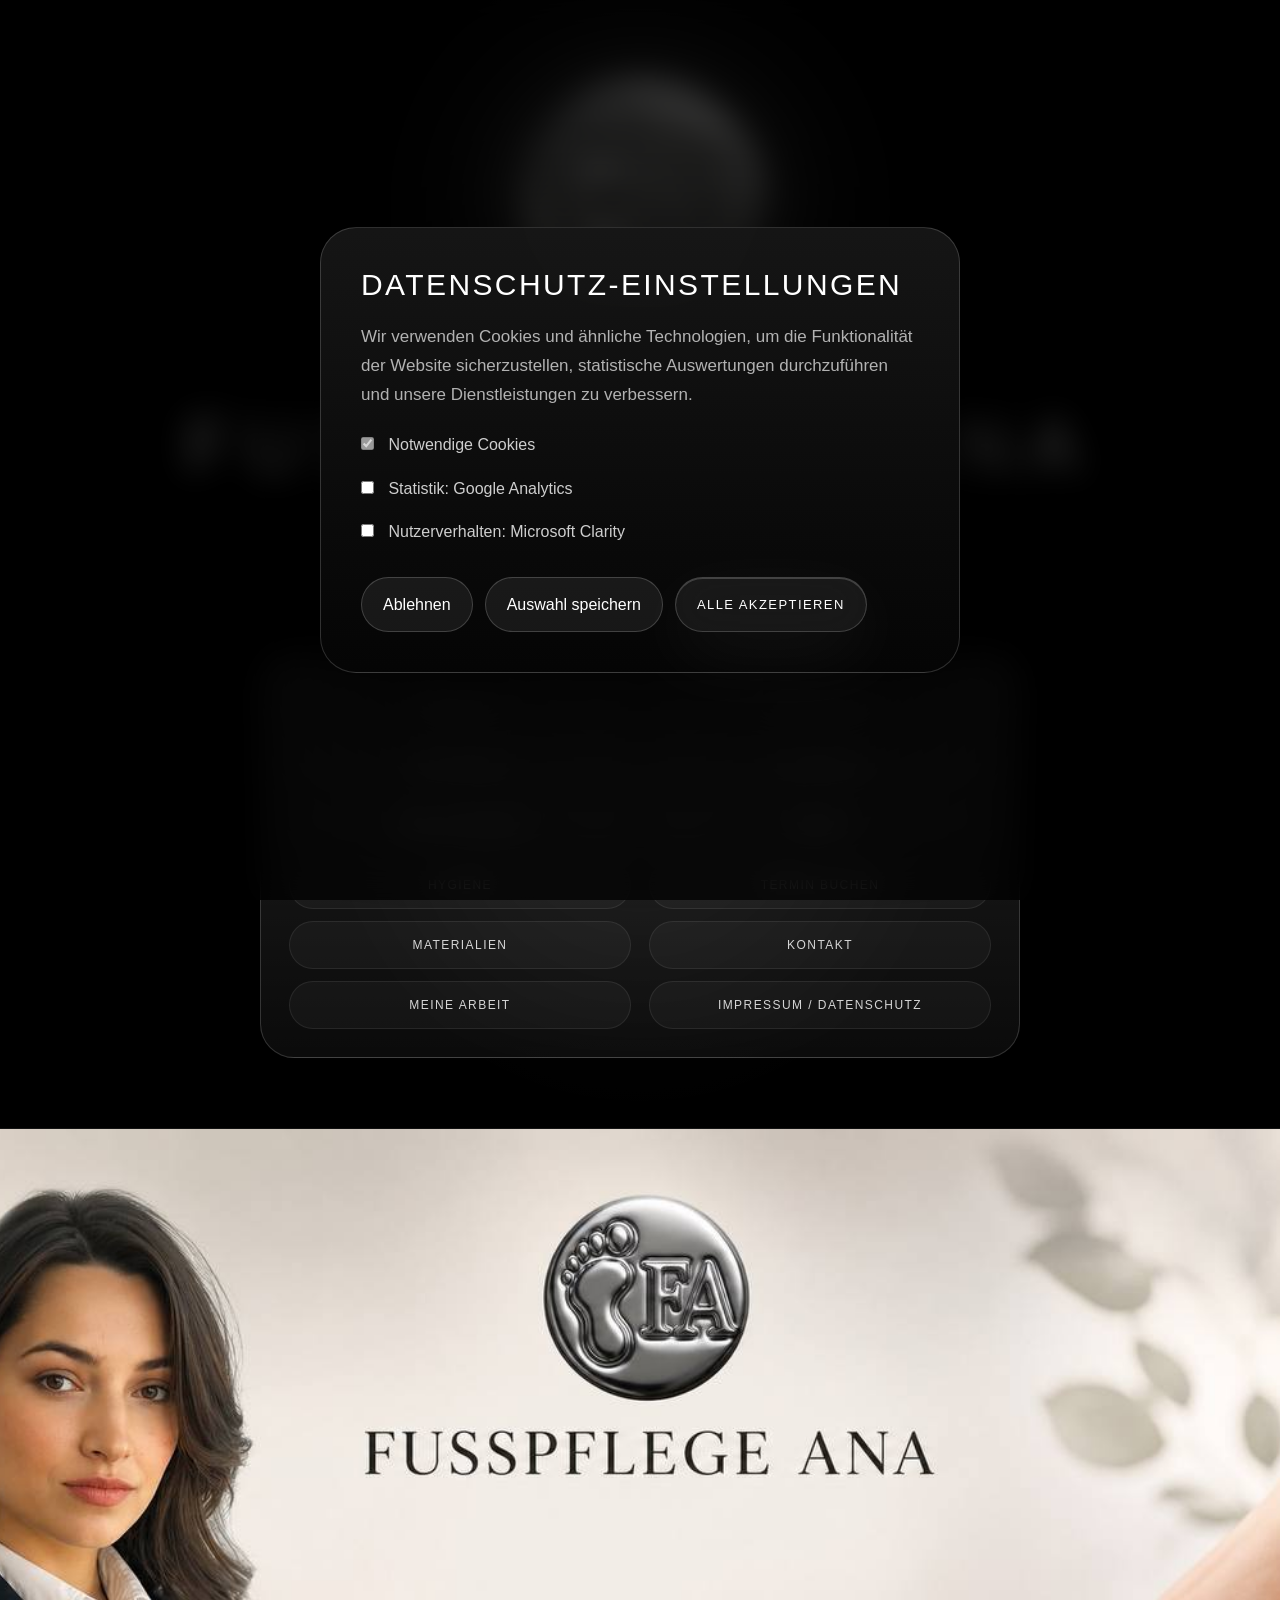
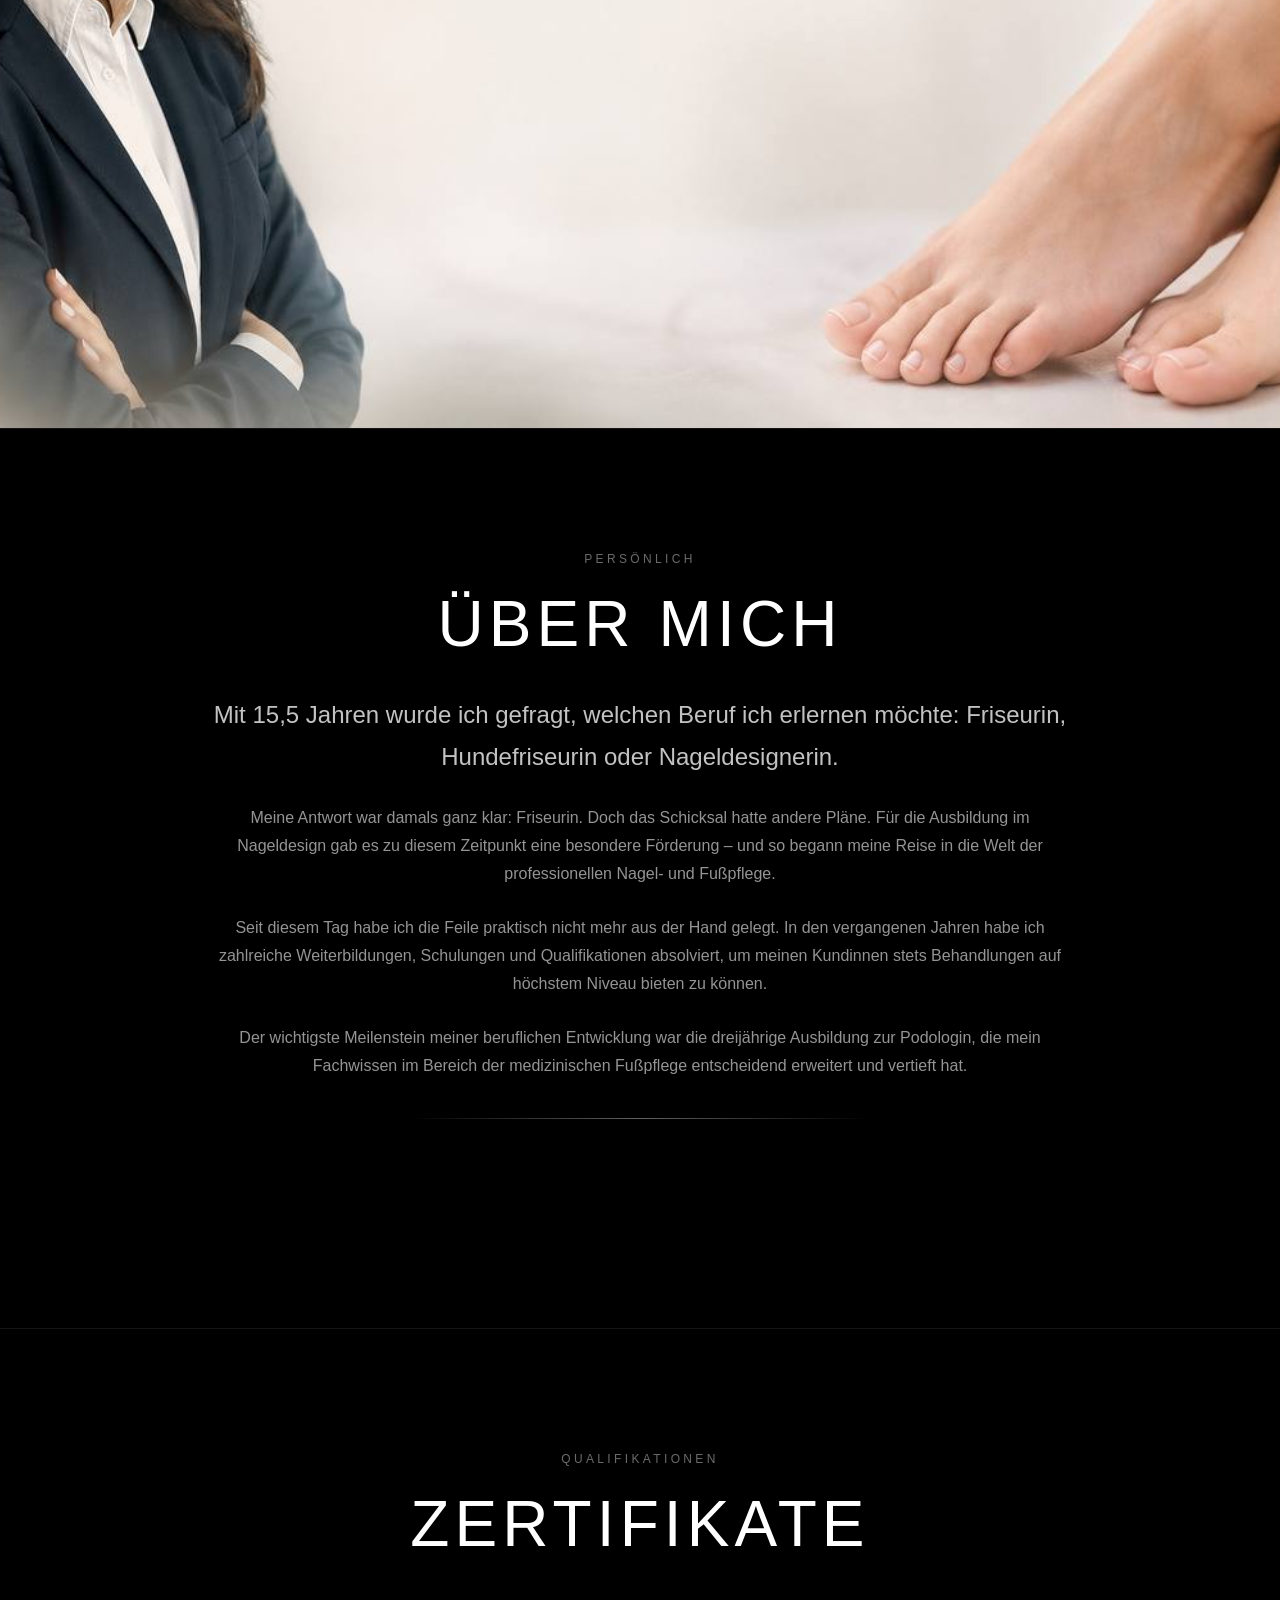
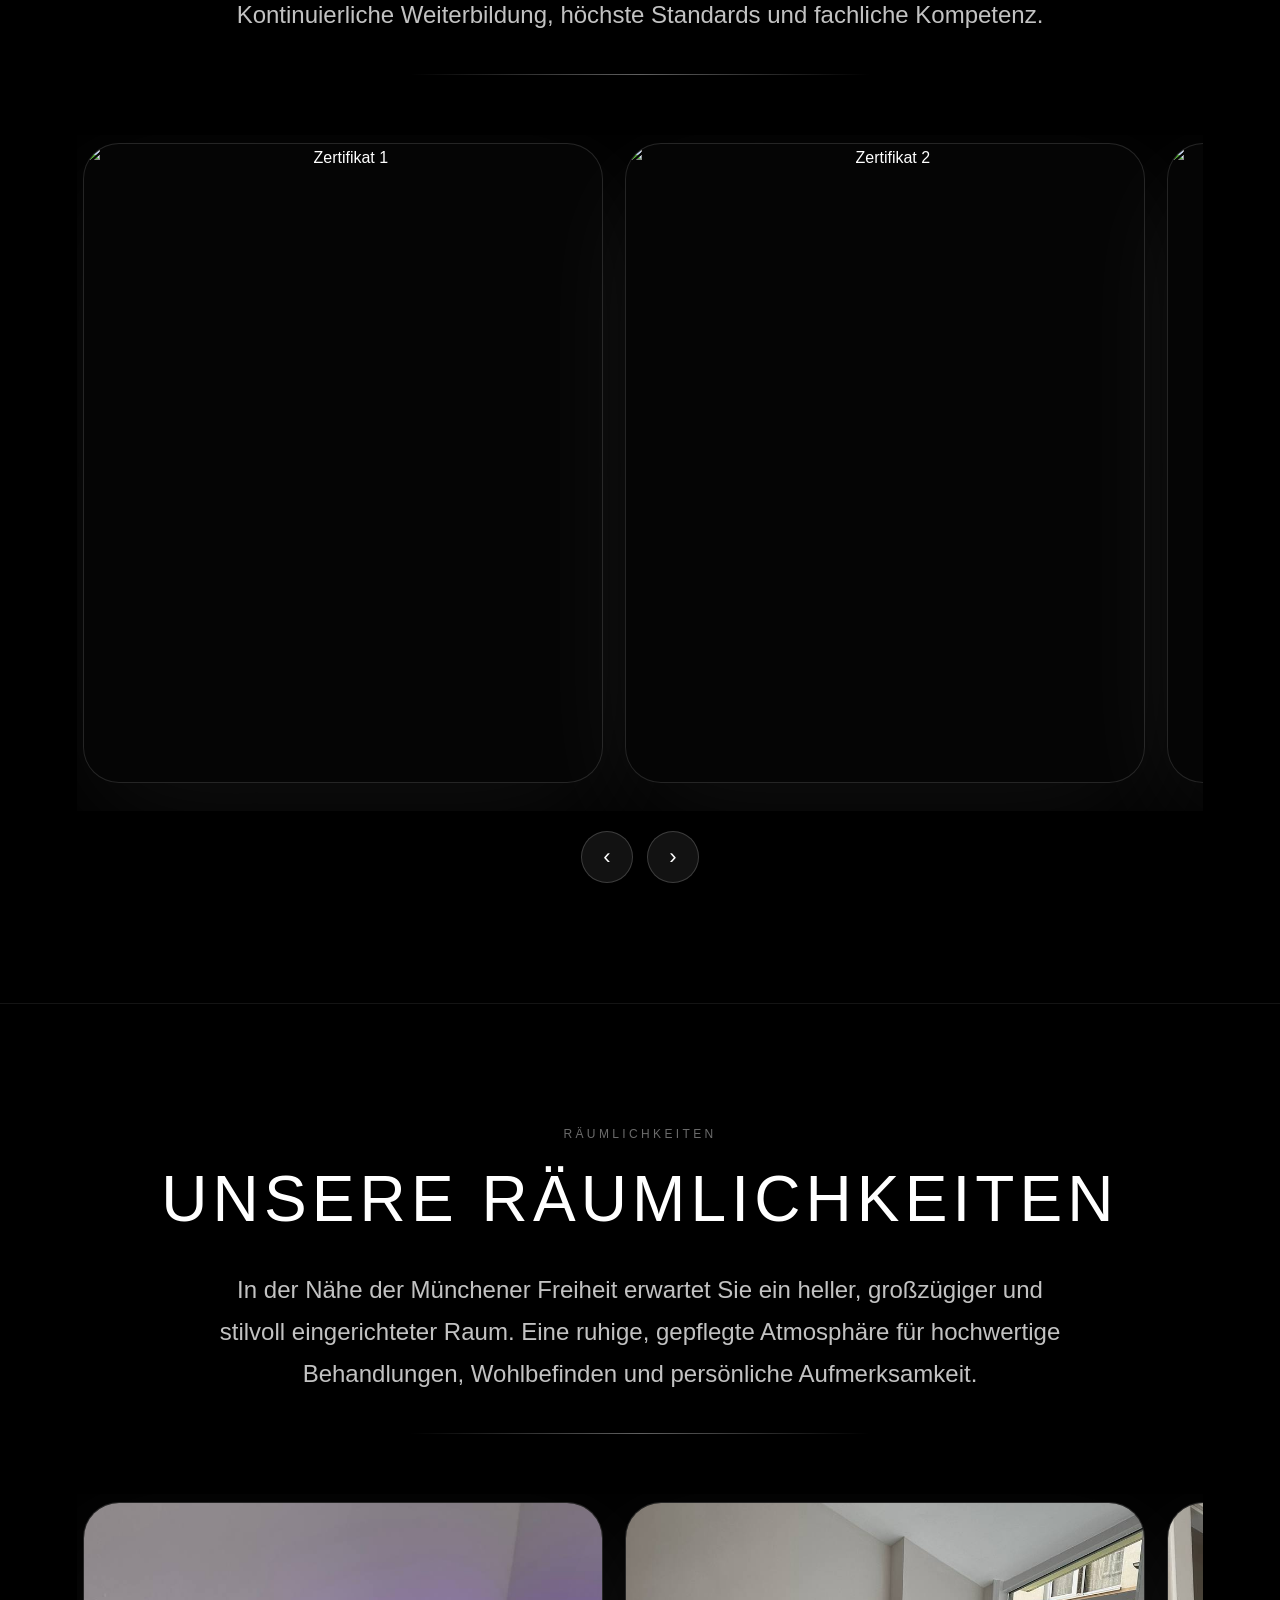
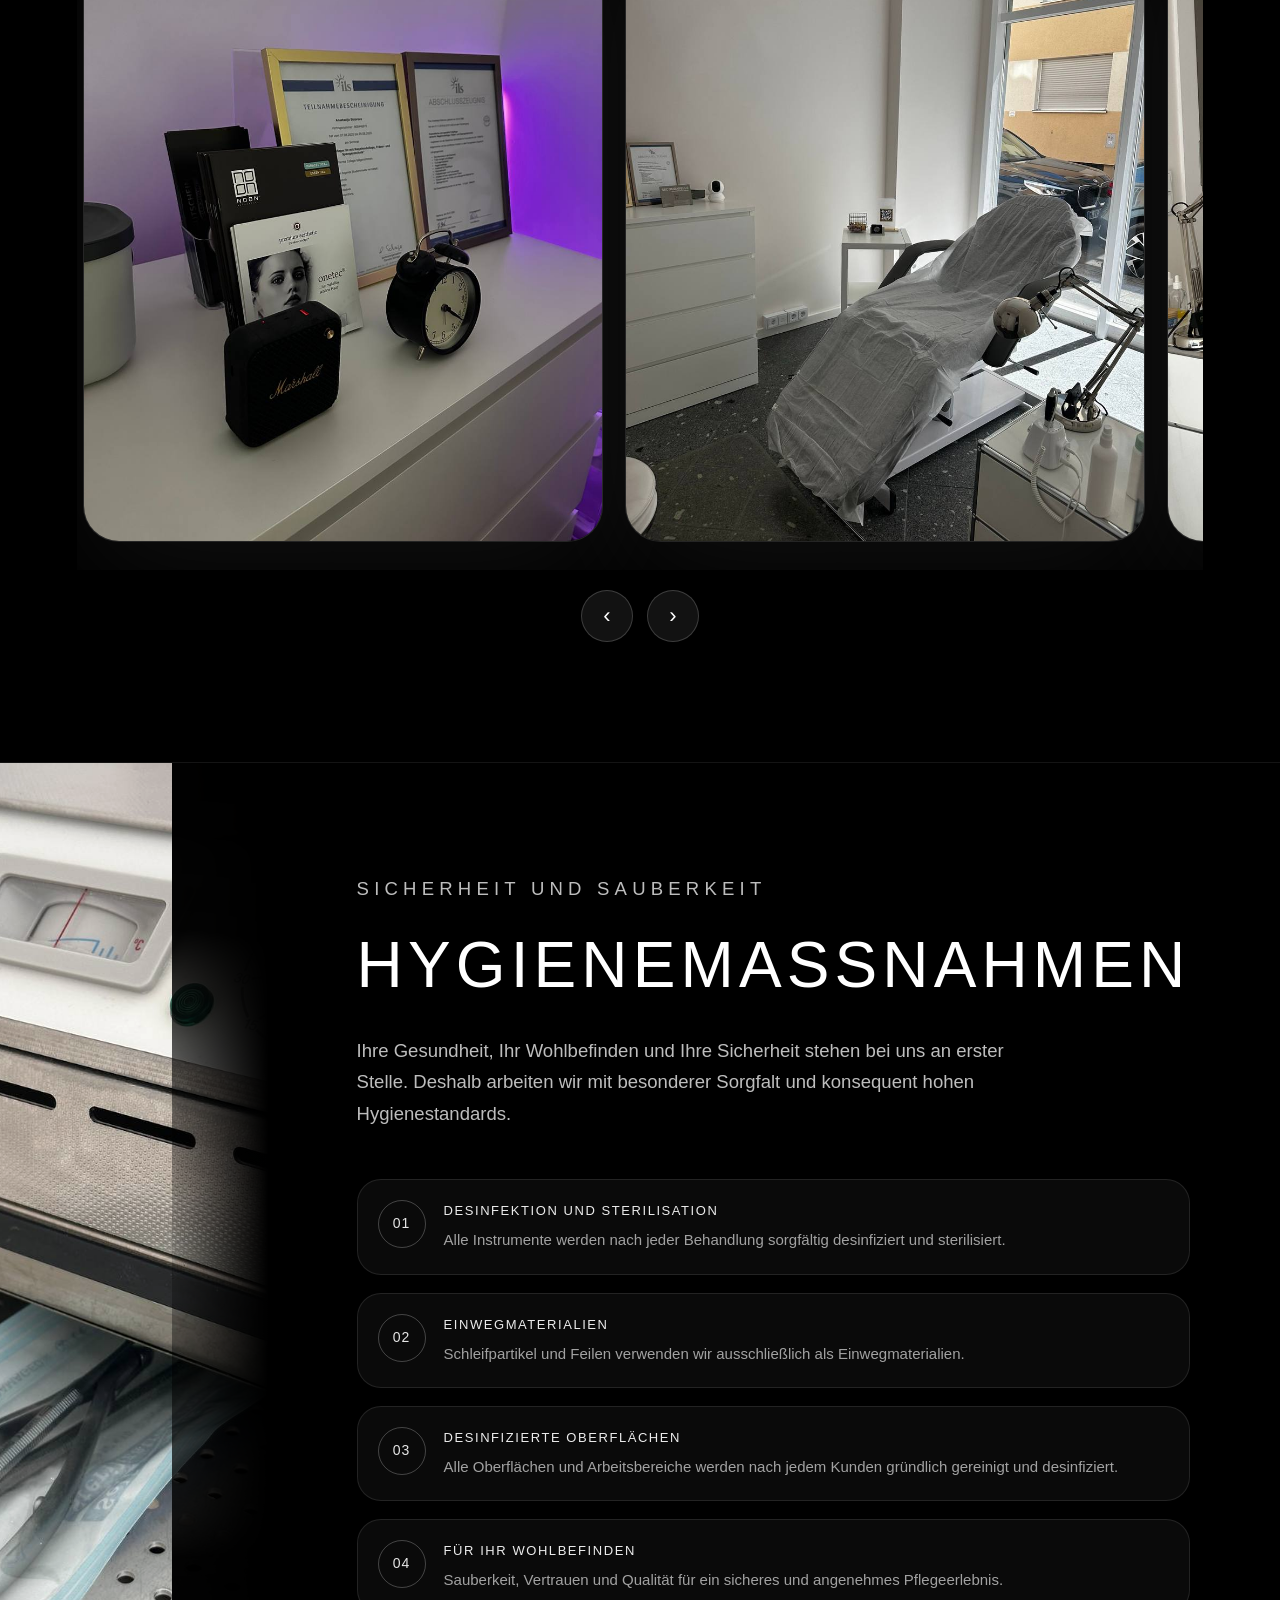
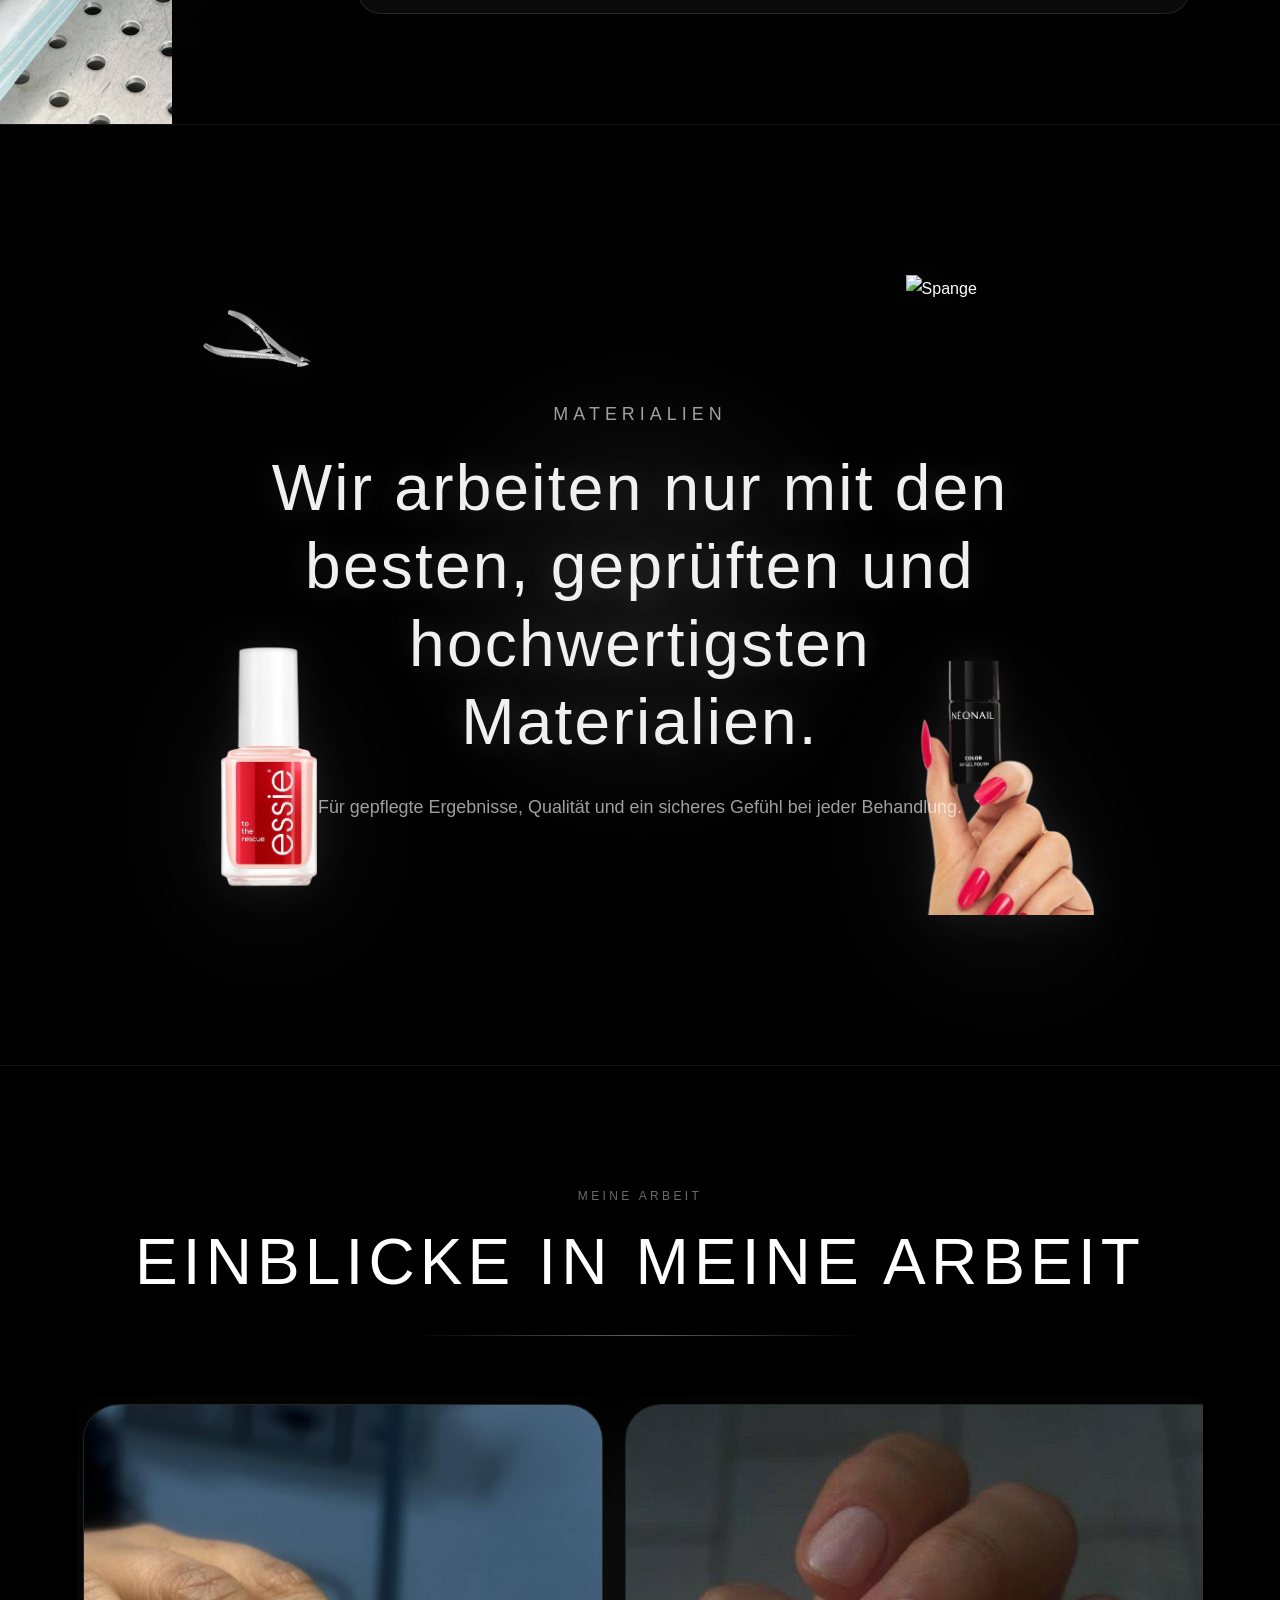
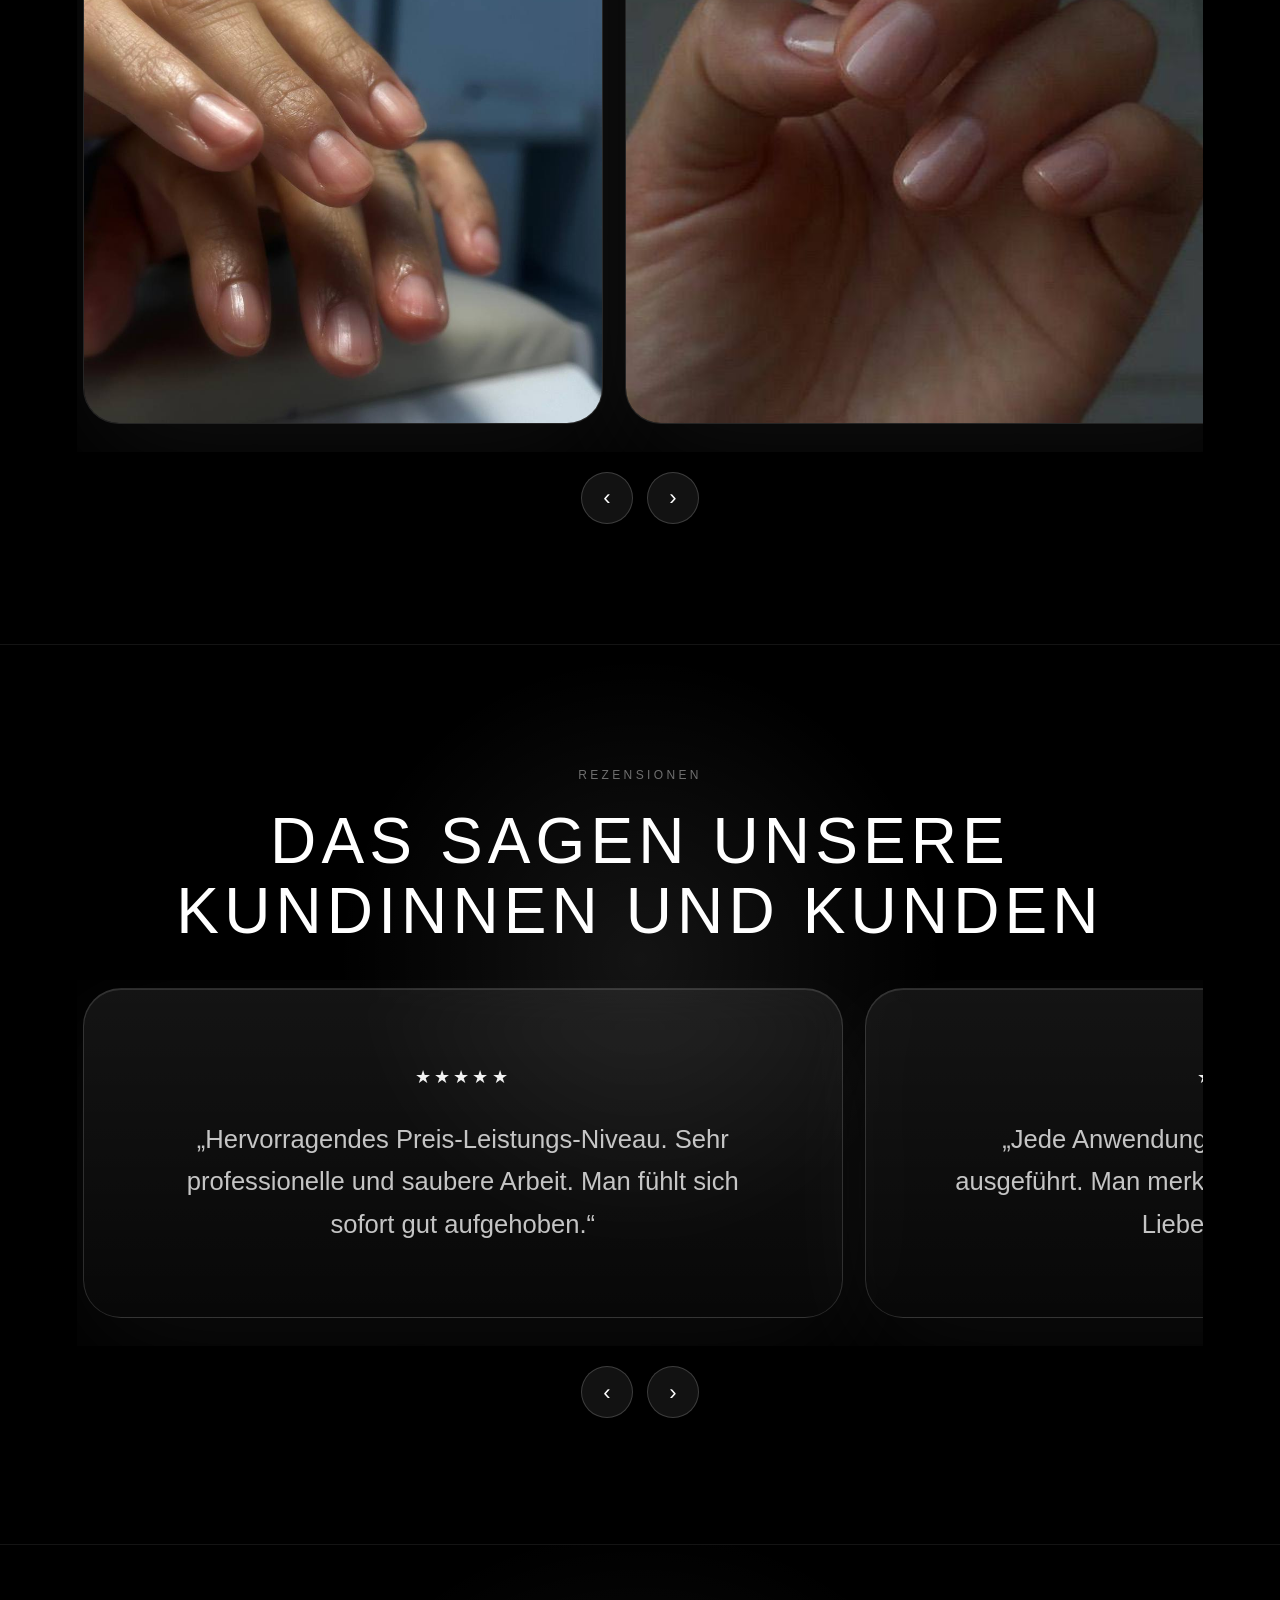
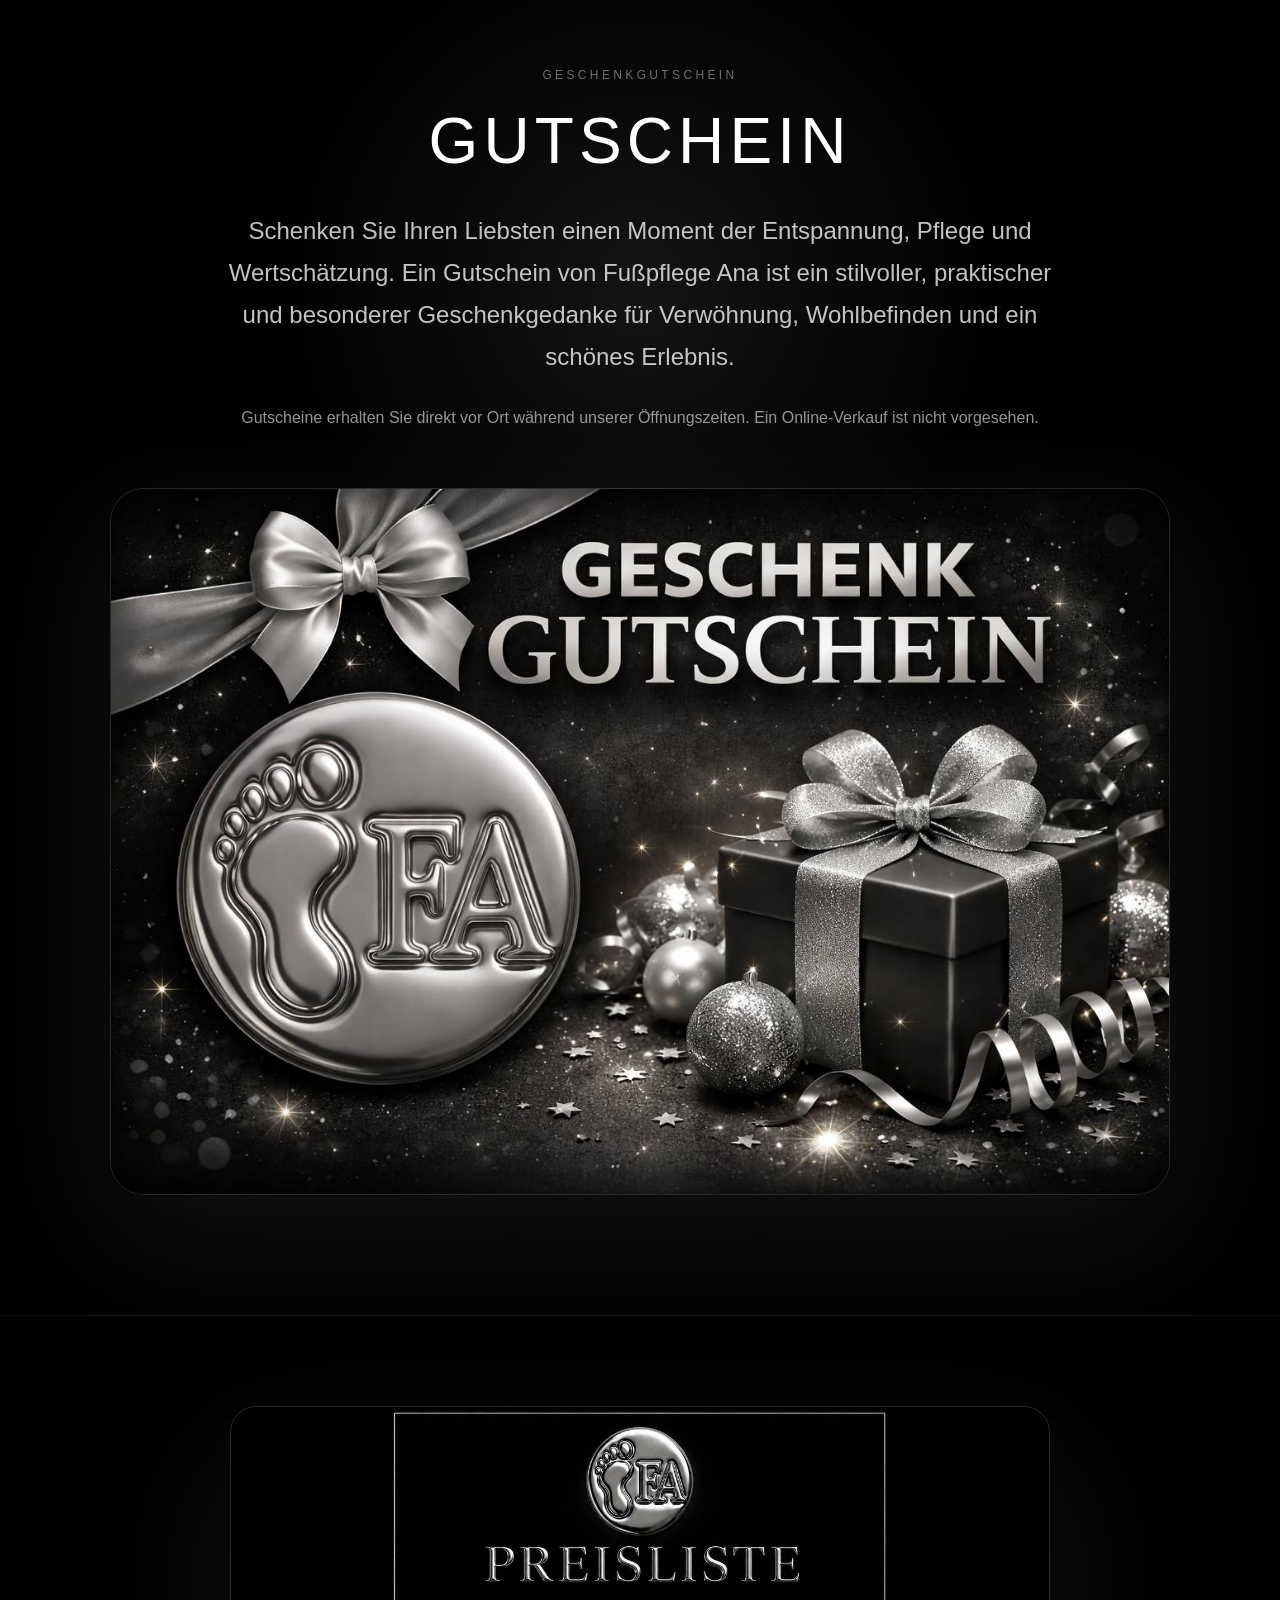
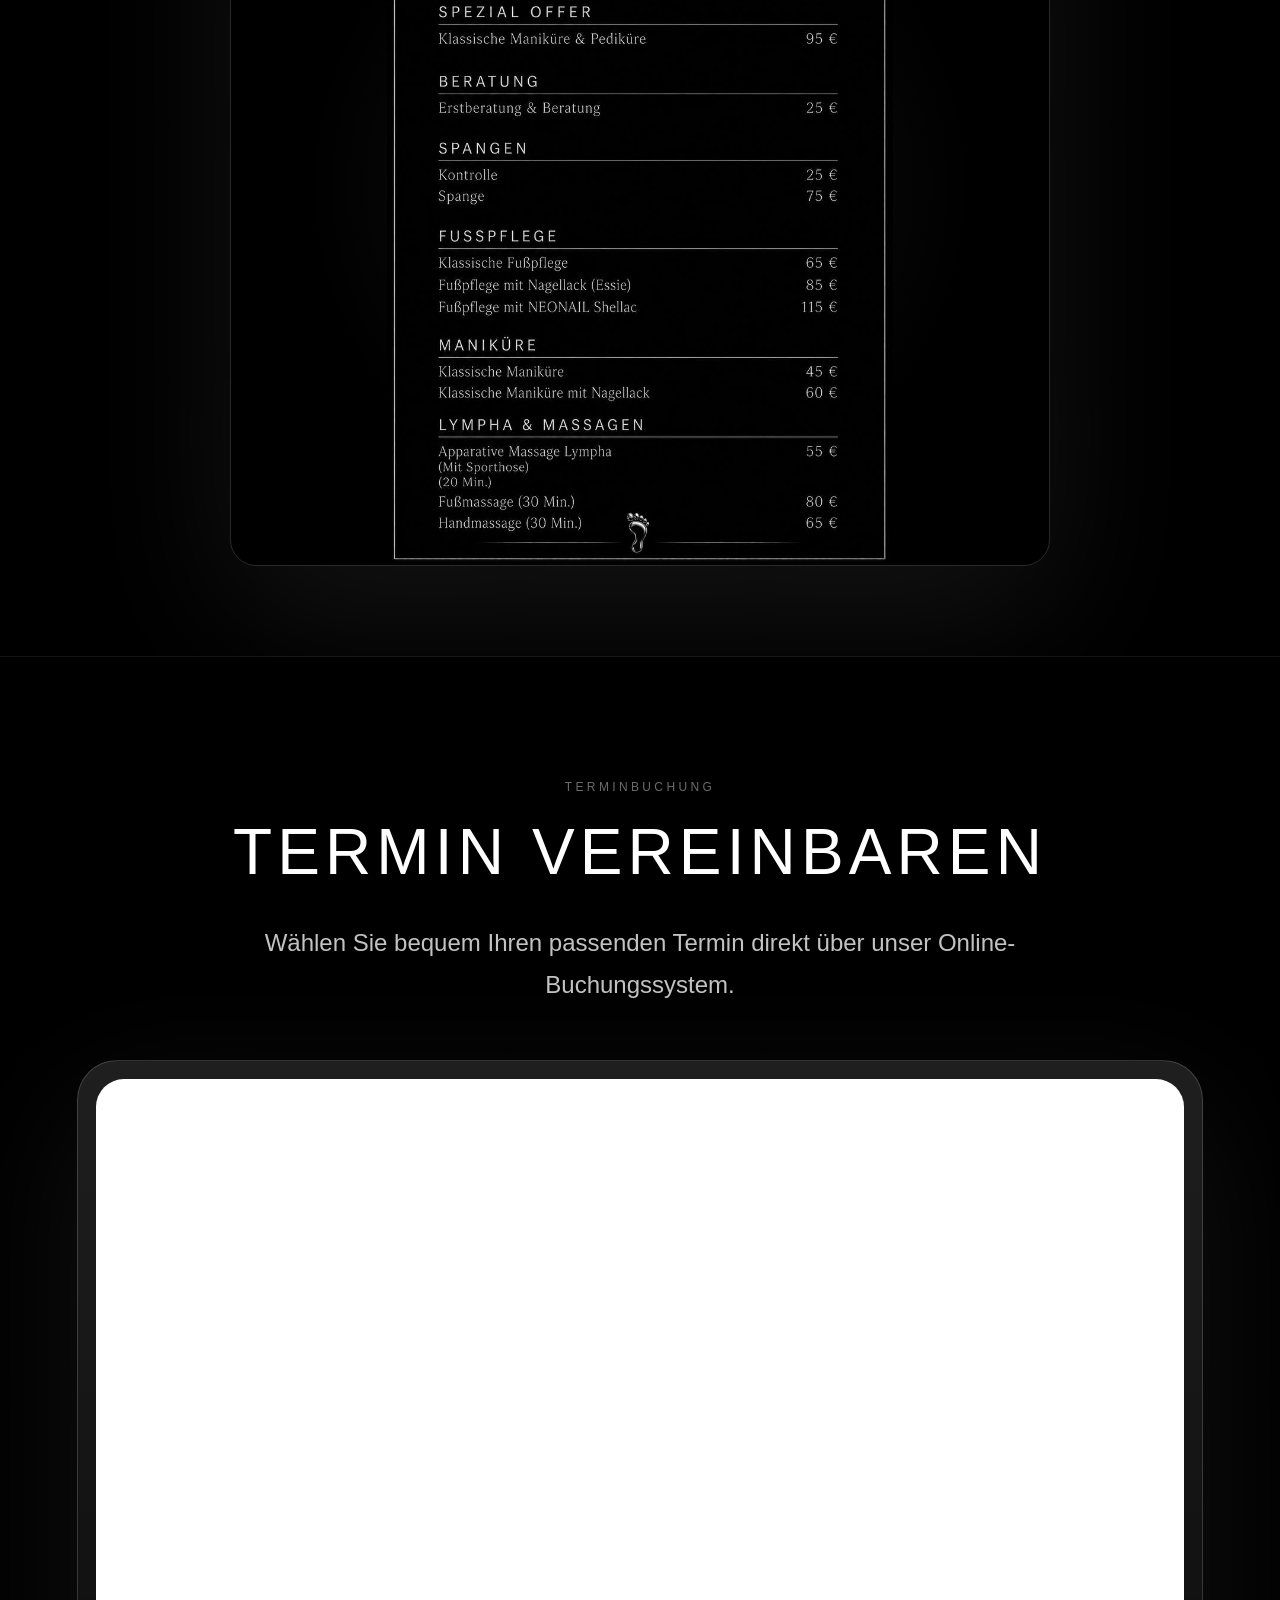
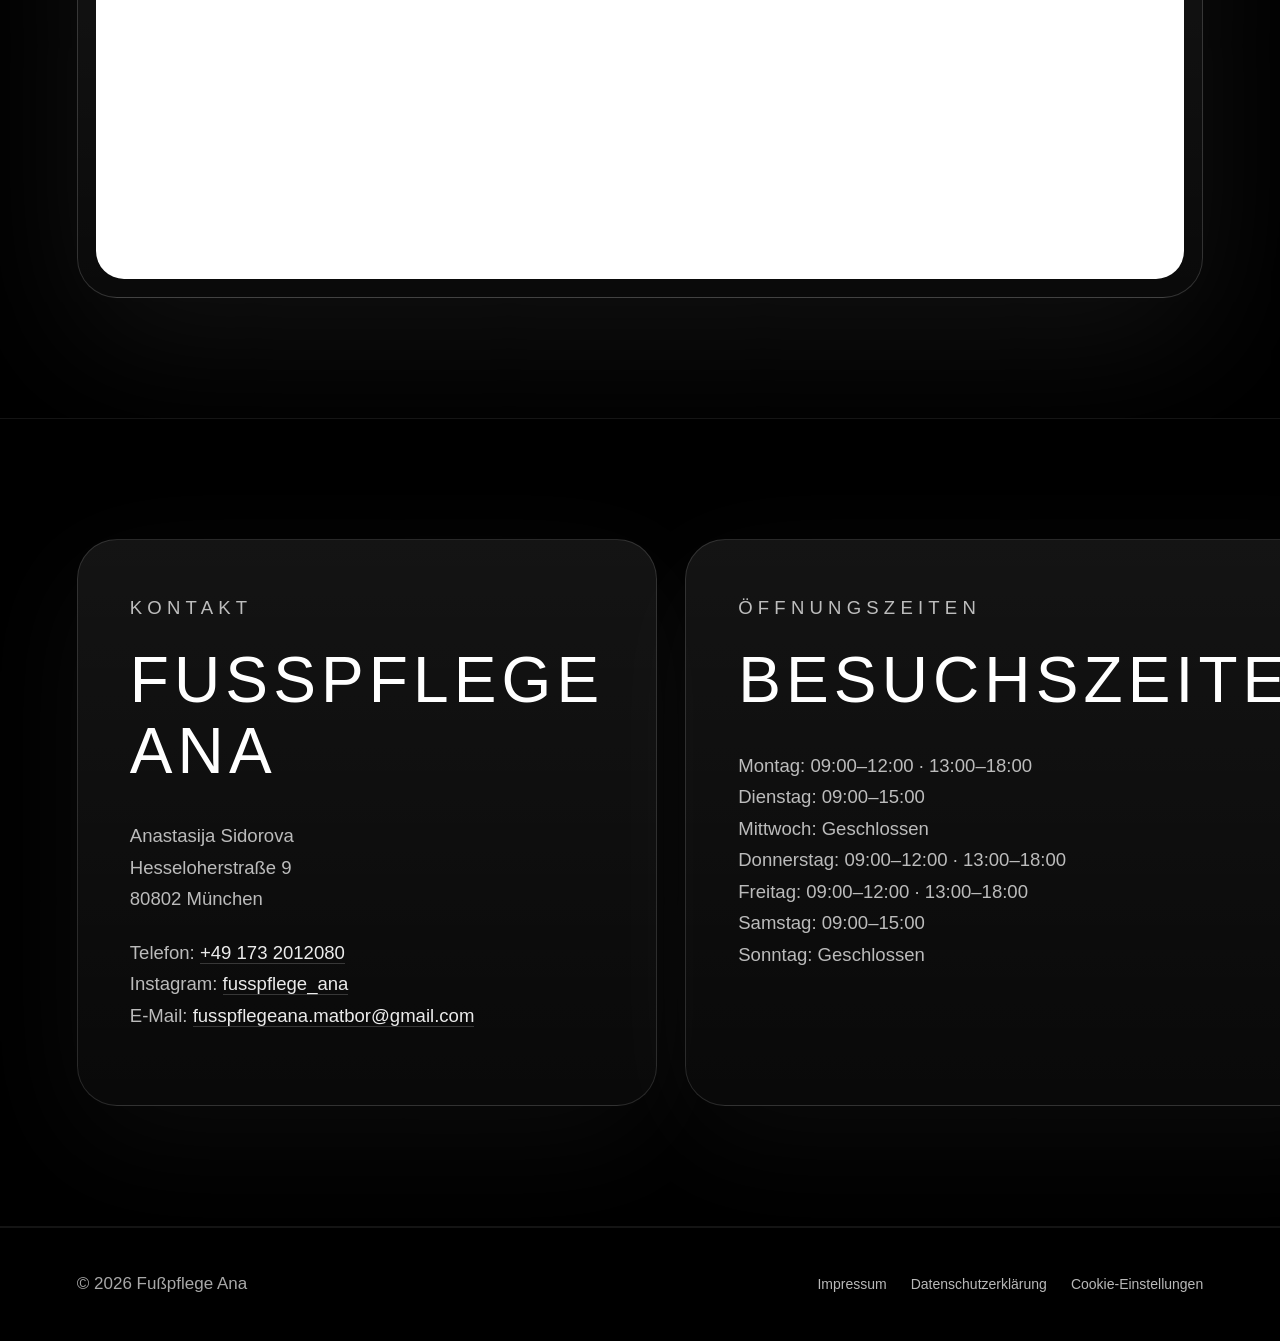
==== commit b19f0bb7: "index.html aktualisieren" ====
--- a/index.html
+++ b/index.html
@@ -3,1237 +3,350 @@
 <head>
   <meta charset="UTF-8">
   <meta name="viewport" content="width=device-width, initial-scale=1.0">
-
   <title>Fußpflege Ana | Premium Fußpflege in München-Schwabing</title>
-  <meta name="description" content="Fußpflege Ana in München-Schwabing: kosmetische Fußpflege, Maniküre, hochwertige Materialien, Hygienemaßnahmen, Gutscheine und Online-Terminbuchung.">
-
-  <style>
-    * {
-      box-sizing: border-box;
-      margin: 0;
-      padding: 0;
-    }
-
-    html {
-      scroll-behavior: smooth;
-      background: #000000;
-    }
-
-    body {
-      background: #000000;
-      color: #ffffff;
-      font-family: -apple-system, BlinkMacSystemFont, "Segoe UI", Roboto, Helvetica, Arial, sans-serif;
-      line-height: 1.7;
-      overflow-x: hidden;
-    }
-
-    a {
-      color: inherit;
-      text-decoration: none;
-    }
-
-    img {
-      display: block;
-      max-width: 100%;
-    }
-
-    button {
-      font: inherit;
-    }
-
-    :root {
-      --black: #000000;
-      --dark: #050505;
-      --white: #ffffff;
-      --soft-white: rgba(255, 255, 255, 0.78);
-      --muted: rgba(255, 255, 255, 0.62);
-      --silver: #d8d8d8;
-      --line: rgba(255, 255, 255, 0.14);
-      --soft-line: rgba(255, 255, 255, 0.08);
-      --glass: rgba(255, 255, 255, 0.07);
-      --glass-strong: rgba(255, 255, 255, 0.12);
-    }
-
-    .slide {
-      min-height: 100vh;
-      background: #000000;
-      border-bottom: 1px solid var(--soft-line);
-      position: relative;
-    }
-
-    .section-inner {
-      width: min(1380px, 100%);
-      margin: 0 auto;
-      padding: 120px 6vw;
-    }
-
-    .eyebrow {
-      color: rgba(255, 255, 255, 0.42);
-      text-transform: uppercase;
-      letter-spacing: 0.26em;
-      font-size: 12px;
-      margin-bottom: 22px;
-    }
-
-    h1,
-    h2,
-    h3 {
-      font-weight: 300;
-      text-transform: uppercase;
-      letter-spacing: 0.08em;
-    }
-
-    h1 {
-      font-size: clamp(44px, 7vw, 104px);
-      line-height: 1.05;
-    }
-
-    h2 {
-      font-size: clamp(34px, 5vw, 74px);
-      line-height: 1.1;
-      margin-bottom: 34px;
-    }
-
-    h3 {
-      font-size: clamp(20px, 2vw, 28px);
-      margin-bottom: 16px;
-    }
-
-    p {
-      color: var(--muted);
-      font-size: 17px;
-    }
-
-    .premium-text {
-      max-width: 900px;
-      margin: 0 auto;
-      color: rgba(255, 255, 255, 0.76);
-      font-size: clamp(18px, 2vw, 24px);
-      line-height: 1.75;
-      text-align: center;
-    }
-
-    .small-text {
-      max-width: 760px;
-      margin-top: 26px;
-      font-size: 16px;
-      color: rgba(255, 255, 255, 0.58);
-    }
-
-    .glass-btn {
-      display: inline-flex;
-      align-items: center;
-      justify-content: center;
-      padding: 17px 38px;
-      border-radius: 999px;
-      background: linear-gradient(180deg, rgba(255, 255, 255, 0.22), rgba(255, 255, 255, 0.06));
-      border: 1px solid rgba(255, 255, 255, 0.28);
-      color: #ffffff;
-      backdrop-filter: blur(24px);
-      -webkit-backdrop-filter: blur(24px);
-      text-transform: uppercase;
-      letter-spacing: 0.11em;
-      font-size: 13px;
-      cursor: pointer;
-      transition: 0.35s ease;
-      box-shadow:
-        inset 0 1px 0 rgba(255, 255, 255, 0.18),
-        0 20px 70px rgba(255, 255, 255, 0.06);
-    }
-
-    .glass-btn:hover {
-      transform: translateY(-3px);
-      background: rgba(255, 255, 255, 0.16);
-      box-shadow: 0 24px 80px rgba(255, 255, 255, 0.12);
-    }
-
-    .intro-slide {
-      display: flex;
-      align-items: center;
-      justify-content: center;
-      padding: 70px 6vw;
-      background:
-        radial-gradient(circle at 50% 18%, rgba(255, 255, 255, 0.13), transparent 28%),
-        radial-gradient(circle at 50% 72%, rgba(255, 255, 255, 0.06), transparent 36%),
-        #000000;
-    }
-
-    .intro-inner {
-      width: min(980px, 100%);
-      min-height: calc(100vh - 140px);
-      display: flex;
-      flex-direction: column;
-      align-items: center;
-      justify-content: center;
-      gap: 42px;
-    }
-
-    .floating-logo {
-      width: clamp(170px, 21vw, 280px);
-      height: auto;
-      border-radius: 50%;
-      filter:
-        drop-shadow(0 0 36px rgba(255, 255, 255, 0.22))
-        drop-shadow(0 28px 80px rgba(255, 255, 255, 0.10));
-      animation: logoFloat 5.8s ease-in-out infinite;
-    }
-
-    @keyframes logoFloat {
-      0% {
-        transform: translateY(0) scale(1);
-      }
-
-      50% {
-        transform: translateY(-18px) scale(1.018);
-      }
-
-      100% {
-        transform: translateY(0) scale(1);
-      }
-    }
-
-    .brand-title {
-      font-size: clamp(32px, 6vw, 76px);
-      font-weight: 300;
-      letter-spacing: 0.22em;
-      text-transform: uppercase;
-      text-align: center;
-      color: rgba(255, 255, 255, 0.92);
-      text-shadow: 0 0 22px rgba(255, 255, 255, 0.12);
-    }
-
-    .intro-booking {
-      margin-top: -8px;
-    }
-
-    .main-navigation {
-      width: min(780px, 100%);
-      display: grid;
-      grid-template-columns: 1fr 1fr;
-      gap: 18px;
-      padding: 28px;
-      border-radius: 34px;
-      background: linear-gradient(180deg, rgba(255, 255, 255, 0.12), rgba(255, 255, 255, 0.045));
-      border: 1px solid rgba(255, 255, 255, 0.16);
-      backdrop-filter: blur(26px);
-      -webkit-backdrop-filter: blur(26px);
-      box-shadow:
-        inset 0 1px 0 rgba(255, 255, 255, 0.14),
-        0 40px 130px rgba(0, 0, 0, 0.55);
-    }
-
-    .nav-column {
-      display: flex;
-      flex-direction: column;
-      gap: 12px;
-    }
-
-    .main-navigation a {
-      display: flex;
-      align-items: center;
-      justify-content: center;
-      min-height: 48px;
-      padding: 12px 18px;
-      border-radius: 999px;
-      color: rgba(255, 255, 255, 0.84);
-      border: 1px solid rgba(255, 255, 255, 0.08);
-      background: rgba(255, 255, 255, 0.035);
-      text-transform: uppercase;
-      letter-spacing: 0.12em;
-      font-size: 12px;
-      transition: 0.25s ease;
-    }
-
-    .main-navigation a:hover {
-      color: #ffffff;
-      border-color: rgba(255, 255, 255, 0.28);
-      background: rgba(255, 255, 255, 0.10);
-      transform: translateY(-2px);
-    }
-
-    .hero-ana {
-      height: 100vh;
-      min-height: 100vh;
-      overflow: hidden;
-      background: #000000;
-    }
-
-    .hero-ana img {
-      width: 100%;
-      height: 100vh;
-      object-fit: cover;
-      object-position: center;
-    }
-
-    .content-slide {
-      text-align: center;
-    }
-
-    .luxury-divider {
-      width: min(460px, 68vw);
-      height: 1px;
-      margin: 38px auto 0;
-      background: linear-gradient(90deg, transparent, rgba(255, 255, 255, 0.38), transparent);
-    }
-
-    .slider-wrap {
-      position: relative;
-      margin-top: 60px;
-    }
-
-    .slider,
-    .review-slider {
-      display: flex;
-      gap: 22px;
-      overflow-x: auto;
-      scroll-snap-type: x mandatory;
-      padding: 8px 6px 28px;
-      scrollbar-width: thin;
-      scrollbar-color: rgba(255, 255, 255, 0.25) transparent;
-    }
-
-    .slider::-webkit-scrollbar,
-    .review-slider::-webkit-scrollbar {
-      height: 7px;
-    }
-
-    .slider::-webkit-scrollbar-track,
-    .review-slider::-webkit-scrollbar-track {
-      background: transparent;
-    }
-
-    .slider::-webkit-scrollbar-thumb,
-    .review-slider::-webkit-scrollbar-thumb {
-      background: rgba(255, 255, 255, 0.24);
-      border-radius: 999px;
-    }
-
-    .slider img {
-      flex: 0 0 min(82vw, 520px);
-      height: 640px;
-      object-fit: cover;
-      border-radius: 36px;
-      border: 1px solid rgba(255, 255, 255, 0.13);
-      background: #050505;
-      scroll-snap-align: center;
-      box-shadow: 0 36px 120px rgba(255, 255, 255, 0.06);
-    }
-
-    .slider-controls {
-      margin-top: 20px;
-      display: flex;
-      justify-content: center;
-      gap: 14px;
-    }
-
-    .slider-btn {
-      width: 52px;
-      height: 52px;
-      border-radius: 50%;
-      border: 1px solid rgba(255, 255, 255, 0.18);
-      color: #ffffff;
-      background: rgba(255, 255, 255, 0.07);
-      backdrop-filter: blur(18px);
-      -webkit-backdrop-filter: blur(18px);
-      cursor: pointer;
-      font-size: 22px;
-      transition: 0.25s ease;
-    }
-
-    .slider-btn:hover {
-      background: rgba(255, 255, 255, 0.16);
-      transform: translateY(-2px);
-    }
-
-    .hygiene-slide {
-      display: grid;
-      grid-template-columns: 1.05fr 0.95fr;
-      min-height: 100vh;
-      overflow: hidden;
-    }
-
-    .hygiene-image {
-      position: relative;
-      min-height: 100vh;
-      overflow: hidden;
-    }
-
-    .hygiene-image img {
-      width: 100%;
-      height: 100%;
-      min-height: 100vh;
-      object-fit: cover;
-      object-position: center;
-      filter: saturate(0.85) contrast(1.04);
-    }
-
-    .hygiene-image::after {
-      content: "";
-      position: absolute;
-      top: 0;
-      right: -1px;
-      width: 44%;
-      height: 100%;
-      background:
-        radial-gradient(circle at 0 50%, rgba(0, 0, 0, 0.12), rgba(0, 0, 0, 0.98) 63%, #000000 100%),
-        linear-gradient(90deg, transparent, #000000 72%);
-      pointer-events: none;
-    }
-
-    .hygiene-text {
-      display: flex;
-      flex-direction: column;
-      justify-content: center;
-      padding: 110px 7vw 110px 4vw;
-      background: #000000;
-    }
-
-    .hygiene-text p {
-      max-width: 660px;
-      font-size: clamp(17px, 1.45vw, 22px);
-      color: rgba(255, 255, 255, 0.74);
-      margin-bottom: 26px;
-    }
-
-    .hygiene-points {
-      display: grid;
-      gap: 18px;
-      margin-top: 24px;
-    }
-
-    .hygiene-point {
-      display: grid;
-      grid-template-columns: 48px 1fr;
-      gap: 18px;
-      align-items: start;
-      padding: 20px;
-      border-radius: 24px;
-      border: 1px solid rgba(255, 255, 255, 0.10);
-      background: rgba(255, 255, 255, 0.04);
-    }
-
-    .hygiene-number {
-      width: 48px;
-      height: 48px;
-      border-radius: 50%;
-      display: flex;
-      align-items: center;
-      justify-content: center;
-      border: 1px solid rgba(255, 255, 255, 0.24);
-      color: rgba(255, 255, 255, 0.9);
-      font-size: 14px;
-      letter-spacing: 0.08em;
-    }
-
-    .hygiene-point strong {
-      display: block;
-      color: rgba(255, 255, 255, 0.92);
-      font-weight: 400;
-      letter-spacing: 0.12em;
-      text-transform: uppercase;
-      font-size: 13px;
-      margin-bottom: 4px;
-    }
-
-    .hygiene-point span {
-      color: rgba(255, 255, 255, 0.62);
-      font-size: 15px;
-      line-height: 1.6;
-    }
-
-    .materialien-slide {
-      min-height: 100vh;
-      display: flex;
-      align-items: center;
-      justify-content: center;
-      padding: 90px 6vw;
-      background:
-        radial-gradient(circle at 50% 50%, rgba(255, 255, 255, 0.08), transparent 33%),
-        #000000;
-    }
-
-    .materialien-stage {
-      width: min(1180px, 100%);
-      min-height: 760px;
-      position: relative;
-      display: flex;
-      align-items: center;
-      justify-content: center;
-      border-radius: 54px;
-      border: 1px solid rgba(255, 255, 255, 0.10);
-      background: linear-gradient(145deg, rgba(255, 255, 255, 0.06), rgba(255, 255, 255, 0.015)), #000000;
-      overflow: hidden;
-      box-shadow: 0 50px 160px rgba(255, 255, 255, 0.05);
-    }
-
-    .materialien-stage::before {
-      content: "";
-      position: absolute;
-      inset: 40px;
-      border: 1px solid rgba(255, 255, 255, 0.08);
-      border-radius: 42px;
-      pointer-events: none;
-    }
-
-    .materialien-quote-box {
-      width: min(690px, 84%);
-      position: relative;
-      z-index: 5;
-      padding: 46px 52px;
-      border-radius: 38px;
-      background: rgba(255, 255, 255, 0.055);
-      border: 1px solid rgba(255, 255, 255, 0.15);
-      backdrop-filter: blur(22px);
-      -webkit-backdrop-filter: blur(22px);
-      text-align: center;
-      box-shadow:
-        inset 0 1px 0 rgba(255, 255, 255, 0.12),
-        0 40px 120px rgba(0, 0, 0, 0.42);
-    }
-
-    .materialien-quote-box blockquote {
-      color: rgba(255, 255, 255, 0.92);
-      font-size: clamp(30px, 4vw, 52px);
-      line-height: 1.32;
-      font-weight: 300;
-      letter-spacing: 0.035em;
-    }
-
-    .materialien-quote-box p {
-      margin-top: 28px;
-      color: rgba(255, 255, 255, 0.58);
-      font-size: 16px;
-    }
-
-    .mat-img {
-      position: absolute;
-      z-index: 3;
-      object-fit: contain;
-      filter:
-        drop-shadow(0 24px 70px rgba(255, 255, 255, 0.09))
-        drop-shadow(0 0 18px rgba(255, 255, 255, 0.08));
-      user-select: none;
-      pointer-events: none;
-    }
-
-    .mat-stalex {
-      top: 70px;
-      left: 92px;
-      width: clamp(140px, 16vw, 230px);
-    }
-
-    .mat-spange {
-      top: 66px;
-      right: 96px;
-      width: clamp(150px, 17vw, 250px);
-    }
-
-    .mat-essie {
-      bottom: 82px;
-      left: 104px;
-      width: clamp(130px, 15vw, 210px);
-    }
-
-    .mat-neo {
-      bottom: 70px;
-      right: 88px;
-      width: clamp(130px, 17vw, 230px);
-    }
-
-    .arbeit-slide .slider img {
-      height: 620px;
-    }
-
-    .reviews-slide {
-      background:
-        radial-gradient(circle at 50% 35%, rgba(255, 255, 255, 0.08), transparent 35%),
-        #000000;
-    }
-
-    .review-slider article {
-      flex: 0 0 min(86vw, 760px);
-      min-height: 330px;
-      display: flex;
-      flex-direction: column;
-      align-items: center;
-      justify-content: center;
-      scroll-snap-align: center;
-      padding: 54px 52px;
-      border-radius: 38px;
-      border: 1px solid rgba(255, 255, 255, 0.14);
-      background: linear-gradient(180deg, rgba(255, 255, 255, 0.08), rgba(255, 255, 255, 0.03));
-      backdrop-filter: blur(22px);
-      -webkit-backdrop-filter: blur(22px);
-      box-shadow:
-        inset 0 1px 0 rgba(255, 255, 255, 0.12),
-        0 32px 120px rgba(255, 255, 255, 0.05);
-    }
-
-    .review-slider span {
-      display: block;
-      color: rgba(255, 255, 255, 0.95);
-      letter-spacing: 0.18em;
-      margin-bottom: 26px;
-      font-size: 18px;
-    }
-
-    .review-slider p {
-      max-width: 620px;
-      text-align: center;
-      color: rgba(255, 255, 255, 0.76);
-      font-size: clamp(19px, 2vw, 27px);
-      line-height: 1.65;
-    }
-
-    .image-slide {
-      display: flex;
-      align-items: center;
-      justify-content: center;
-      padding: 90px 6vw;
-      background:
-        radial-gradient(circle at 50% 50%, rgba(255, 255, 255, 0.08), transparent 42%),
-        #000000;
-    }
-
-    .image-slide img {
-      width: min(820px, 100%);
-      max-height: calc(100vh - 140px);
-      object-fit: contain;
-      border-radius: 26px;
-      border: 1px solid rgba(255, 255, 255, 0.16);
-      box-shadow: 0 50px 150px rgba(255, 255, 255, 0.08);
-    }
-
-    .gutschein-slide {
-      background:
-        radial-gradient(circle at 50% 25%, rgba(255, 255, 255, 0.08), transparent 30%),
-        #000000;
-    }
-
-    .gutschein-img {
-      width: min(1060px, 100%);
-      margin: 56px auto 0;
-      border-radius: 34px;
-      border: 1px solid rgba(255, 255, 255, 0.16);
-      box-shadow: 0 40px 140px rgba(255, 255, 255, 0.08);
-    }
-
-    .acuity-slide {
-      text-align: center;
-    }
-
-    .acuity-box {
-      margin: 54px auto 0;
-      width: min(1180px, 100%);
-      padding: 18px;
-      border-radius: 40px;
-      background: linear-gradient(180deg, rgba(255, 255, 255, 0.12), rgba(255, 255, 255, 0.04));
-      border: 1px solid rgba(255, 255, 255, 0.16);
-      box-shadow: 0 42px 140px rgba(255, 255, 255, 0.07);
-    }
-
-    .acuity-box iframe {
-      display: block;
-      width: 100%;
-      min-height: 800px;
-      border: 0;
-      border-radius: 28px;
-      background: #ffffff;
-    }
-
-    .contact-slide {
-      min-height: auto;
-    }
-
-    .contact-grid {
-      display: grid;
-      grid-template-columns: 1fr 1fr;
-      gap: 28px;
-      align-items: stretch;
-    }
-
-    .contact-card {
-      padding: 52px;
-      border-radius: 40px;
-      background: linear-gradient(180deg, rgba(255, 255, 255, 0.08), rgba(255, 255, 255, 0.035));
-      border: 1px solid rgba(255, 255, 255, 0.13);
-      backdrop-filter: blur(20px);
-      -webkit-backdrop-filter: blur(20px);
-      box-shadow: 0 34px 120px rgba(255, 255, 255, 0.045);
-    }
-
-    .contact-card p {
-      font-size: clamp(17px, 1.45vw, 22px);
-      color: rgba(255, 255, 255, 0.72);
-      margin-bottom: 22px;
-    }
-
-    .contact-card a {
-      color: rgba(255, 255, 255, 0.92);
-      border-bottom: 1px solid rgba(255, 255, 255, 0.18);
-      transition: 0.25s ease;
-    }
-
-    .contact-card a:hover {
-      border-bottom-color: rgba(255, 255, 255, 0.72);
-    }
-
-    footer {
-      padding: 42px 6vw;
-      display: flex;
-      align-items: center;
-      justify-content: space-between;
-      gap: 24px;
-      color: rgba(255, 255, 255, 0.52);
-      background: #000000;
-      border-top: 1px solid rgba(255, 255, 255, 0.08);
-    }
-
-    footer div {
-      display: flex;
-      align-items: center;
-      gap: 24px;
-      flex-wrap: wrap;
-    }
-
-    footer a,
-    footer button {
-      color: rgba(255, 255, 255, 0.72);
-      background: none;
-      border: 0;
-      cursor: pointer;
-      font-size: 14px;
-      transition: 0.25s ease;
-    }
-
-    footer a:hover,
-    footer button:hover {
-      color: #ffffff;
-    }
-
-    .cookie-banner {
-      position: fixed;
-      inset: 0;
-      z-index: 1000;
-      display: none;
-      align-items: center;
-      justify-content: center;
-      padding: 22px;
-      background: rgba(0, 0, 0, 0.76);
-      backdrop-filter: blur(16px);
-      -webkit-backdrop-filter: blur(16px);
-    }
-
-    .cookie-banner.active {
-      display: flex;
-    }
-
-    .cookie-box {
-      width: min(640px, 100%);
-      padding: 40px;
-      border-radius: 36px;
-      background: linear-gradient(180deg, rgba(22, 22, 22, 0.96), rgba(5, 5, 5, 0.96));
-      border: 1px solid rgba(255, 255, 255, 0.17);
-      box-shadow: 0 44px 160px rgba(0, 0, 0, 0.78);
-    }
-
-    .cookie-box h2 {
-      font-size: 30px;
-      margin-bottom: 22px;
-    }
-
-    .cookie-box p {
-      color: rgba(255, 255, 255, 0.68);
-      margin-bottom: 22px;
-    }
-
-    .cookie-box label {
-      display: block;
-      color: rgba(255, 255, 255, 0.8);
-      margin-top: 16px;
-      cursor: pointer;
-    }
-
-    .cookie-box input {
-      margin-right: 10px;
-    }
-
-    .cookie-actions {
-      display: flex;
-      gap: 12px;
-      flex-wrap: wrap;
-      margin-top: 32px;
-    }
-
-    .cookie-actions button {
-      padding: 13px 21px;
-      border-radius: 999px;
-      border: 1px solid rgba(255, 255, 255, 0.18);
-      background: rgba(255, 255, 255, 0.07);
-      color: #ffffff;
-      cursor: pointer;
-      transition: 0.25s ease;
-    }
-
-    .cookie-actions button:hover {
-      background: rgba(255, 255, 255, 0.14);
-    }
-
-    @media (max-width: 1050px) {
-      .section-inner {
-        padding: 90px 24px;
-      }
-
-      .hygiene-slide {
-        grid-template-columns: 1fr;
-      }
-
-      .hygiene-image {
-        min-height: 58vh;
-      }
-
-      .hygiene-image img {
-        min-height: 58vh;
-      }
-
-      .hygiene-image::after {
-        right: 0;
-        bottom: -1px;
-        top: auto;
-        width: 100%;
-        height: 38%;
-        background: linear-gradient(180deg, transparent, #000000 76%);
-      }
-
-      .hygiene-text {
-        padding: 70px 24px 90px;
-      }
-
-      .contact-grid {
-        grid-template-columns: 1fr;
-      }
-
-      .materialien-stage {
-        min-height: 760px;
-      }
-
-      .mat-stalex {
-        top: 54px;
-        left: 34px;
-      }
-
-      .mat-spange {
-        top: 54px;
-        right: 34px;
-      }
-
-      .mat-essie {
-        bottom: 54px;
-        left: 34px;
-      }
-
-      .mat-neo {
-        bottom: 48px;
-        right: 30px;
-      }
-    }
-
-    @media (max-width: 720px) {
-      .intro-slide {
-        padding: 42px 18px;
-      }
-
-      .intro-inner {
-        min-height: calc(100vh - 84px);
-        gap: 30px;
-      }
-
-      .brand-title {
-        font-size: 32px;
-        letter-spacing: 0.16em;
-      }
-
-      .main-navigation {
-        grid-template-columns: 1fr;
-        padding: 18px;
-        border-radius: 26px;
-      }
-
-      .main-navigation a {
-        min-height: 42px;
-        font-size: 11px;
-      }
-
-      .glass-btn {
-        padding: 15px 28px;
-        font-size: 12px;
-      }
-
-      .slider img {
-        flex-basis: 84vw;
-        height: 520px;
-        border-radius: 28px;
-      }
-
-      .arbeit-slide .slider img {
-        height: 520px;
-      }
-
-      .materialien-slide {
-        padding: 70px 18px;
-      }
-
-      .materialien-stage {
-        min-height: 760px;
-        border-radius: 34px;
-      }
-
-      .materialien-stage::before {
-        inset: 18px;
-        border-radius: 28px;
-      }
-
-      .materialien-quote-box {
-        width: 88%;
-        padding: 32px 24px;
-        border-radius: 28px;
-      }
-
-      .materialien-quote-box blockquote {
-        font-size: 28px;
-      }
-
-      .mat-stalex {
-        top: 34px;
-        left: 16px;
-        width: 118px;
-      }
-
-      .mat-spange {
-        top: 34px;
-        right: 14px;
-        width: 132px;
-      }
-
-      .mat-essie {
-        bottom: 36px;
-        left: 16px;
-        width: 112px;
-      }
-
-      .mat-neo {
-        bottom: 30px;
-        right: 12px;
-        width: 124px;
-      }
-
-      .review-slider article {
-        padding: 38px 24px;
-        min-height: 360px;
-      }
-
-      .contact-card {
-        padding: 34px 24px;
-        border-radius: 30px;
-      }
-
-      footer {
-        flex-direction: column;
-        align-items: flex-start;
-      }
-
-      footer div {
-        flex-direction: column;
-        align-items: flex-start;
-        gap: 14px;
-      }
-    }
-  </style>
+  <meta name="description" content="Fußpflege Ana in München-Schwabing: kosmetische Fußpflege, hochwertige Materialien, Hygienemaßnahmen, Zertifikate, Gutscheine und Online-Terminbuchung.">
+  <link rel="stylesheet" href="style.css">
 </head>
 
 <body>
 
 <main>
 
-  <section id="logo" class="slide intro-slide">
-    <div class="intro-inner">
-      <img src="images/logo-fa.png" alt="Fußpflege Ana Logo" class="floating-logo">
-
-      <div class="brand-title">Fußpflege Ana</div>
-
-      <a href="#acuity" class="glass-btn intro-booking">Termin buchen</a>
-
-      <nav class="main-navigation" aria-label="Hauptnavigation">
-        <div class="nav-column">
-          <a href="#raumlichkeiten">Räumlichkeiten</a>
-          <a href="#hygiene">Hygiene</a>
-          <a href="#materialien">Materialien</a>
-          <a href="#arbeit">Meine Arbeit</a>
-          <a href="#rezensionen">Rezensionen</a>
-          <a href="#preise">Preise</a>
+<section id="logo" class="slide intro-slide">
+  <div class="intro-inner">
+    <img src="images/logo-fa.png" alt="Fußpflege Ana Logo" class="floating-logo">
+
+    <div class="brand-title">Fußpflege Ana</div>
+
+    <a href="#acuity" class="glass-btn intro-booking">Termin buchen</a>
+
+    <nav class="main-navigation">
+      <div class="nav-column">
+        <a href="#ueber-mich">Über mich</a>
+        <a href="#zertifikate">Zertifikate</a>
+        <a href="#raumlichkeiten">Räumlichkeiten</a>
+        <a href="#hygiene">Hygiene</a>
+        <a href="#materialien">Materialien</a>
+        <a href="#arbeit">Meine Arbeit</a>
+      </div>
+
+      <div class="nav-column">
+        <a href="#rezensionen">Rezensionen</a>
+        <a href="#gutschein">Gutschein</a>
+        <a href="#preise">Preise</a>
+        <a href="#acuity">Termin buchen</a>
+        <a href="#kontakt">Kontakt</a>
+        <a href="impressum.html">Impressum / Datenschutz</a>
+      </div>
+    </nav>
+  </div>
+</section>
+
+<section id="hero-ana" class="slide hero-ana">
+  <img src="images/hero-ana.jpg" alt="Fußpflege Ana">
+</section>
+
+<section id="ueber-mich" class="slide content-slide">
+  <div class="section-inner">
+    <p class="eyebrow">Persönlich</p>
+    <h2>Über mich</h2>
+
+    <p class="premium-text">
+      Mit 15,5 Jahren wurde ich gefragt, welchen Beruf ich erlernen möchte:
+      Friseurin, Hundefriseurin oder Nageldesignerin.
+    </p>
+
+    <p class="premium-text small-text">
+      Meine Antwort war damals ganz klar: Friseurin.
+      Doch das Schicksal hatte andere Pläne. Für die Ausbildung im Nageldesign gab es zu diesem Zeitpunkt eine besondere Förderung –
+      und so begann meine Reise in die Welt der professionellen Nagel- und Fußpflege.
+    </p>
+
+    <p class="premium-text small-text">
+      Seit diesem Tag habe ich die Feile praktisch nicht mehr aus der Hand gelegt.
+      In den vergangenen Jahren habe ich zahlreiche Weiterbildungen, Schulungen und Qualifikationen absolviert,
+      um meinen Kundinnen stets Behandlungen auf höchstem Niveau bieten zu können.
+    </p>
+
+    <p class="premium-text small-text">
+      Der wichtigste Meilenstein meiner beruflichen Entwicklung war die dreijährige Ausbildung zur Podologin,
+      die mein Fachwissen im Bereich der medizinischen Fußpflege entscheidend erweitert und vertieft hat.
+    </p>
+
+    <div class="luxury-divider"></div>
+  </div>
+</section>
+
+<section id="zertifikate" class="slide content-slide">
+  <div class="section-inner">
+    <p class="eyebrow">Qualifikationen</p>
+    <h2>Zertifikate</h2>
+
+    <p class="premium-text">
+      Kontinuierliche Weiterbildung, höchste Standards und fachliche Kompetenz.
+    </p>
+
+    <div class="luxury-divider"></div>
+
+    <div class="slider-wrap">
+      <div class="slider" data-slider="zertifikate">
+        <img src="images/zert1.jpg" alt="Zertifikat 1">
+        <img src="images/zert2.jpg" alt="Zertifikat 2">
+        <img src="images/zert3.jpg" alt="Zertifikat 3">
+        <img src="images/zert4.jpg" alt="Zertifikat 4">
+        <img src="images/zert5.jpg" alt="Zertifikat 5">
+        <img src="images/zert6.jpg" alt="Zertifikat 6">
+      </div>
+
+      <div class="slider-controls">
+        <button class="slider-btn" type="button" data-prev="zertifikate">‹</button>
+        <button class="slider-btn" type="button" data-next="zertifikate">›</button>
+      </div>
+    </div>
+  </div>
+</section>
+
+<section id="raumlichkeiten" class="slide content-slide">
+  <div class="section-inner">
+    <p class="eyebrow">Räumlichkeiten</p>
+    <h2>Unsere Räumlichkeiten</h2>
+
+    <p class="premium-text">
+      In der Nähe der Münchener Freiheit erwartet Sie ein heller, großzügiger und stilvoll eingerichteter Raum.
+      Eine ruhige, gepflegte Atmosphäre für hochwertige Behandlungen, Wohlbefinden und persönliche Aufmerksamkeit.
+    </p>
+
+    <div class="luxury-divider"></div>
+
+    <div class="slider-wrap">
+      <div class="slider" data-slider="raum">
+        <img src="images/raum1.jpg" alt="Räumlichkeiten Fußpflege Ana">
+        <img src="images/raum2.jpg" alt="Behandlungsraum Fußpflege Ana">
+        <img src="images/raum3.jpg" alt="Studio Fußpflege Ana">
+      </div>
+
+      <div class="slider-controls">
+        <button class="slider-btn" type="button" data-prev="raum">‹</button>
+        <button class="slider-btn" type="button" data-next="raum">›</button>
+      </div>
+    </div>
+  </div>
+</section>
+
+<section id="hygiene" class="slide hygiene-slide">
+  <div class="hygiene-image">
+    <img src="images/hygiene.jpg.jpg" alt="Hygienemaßnahmen Fußpflege Ana">
+  </div>
+
+  <div class="hygiene-text">
+    <p class="eyebrow">Sicherheit und Sauberkeit</p>
+    <h2>Hygienemaßnahmen</h2>
+
+    <p>
+      Ihre Gesundheit, Ihr Wohlbefinden und Ihre Sicherheit stehen bei uns an erster Stelle.
+      Deshalb arbeiten wir mit besonderer Sorgfalt und konsequent hohen Hygienestandards.
+    </p>
+
+    <div class="hygiene-points">
+      <div class="hygiene-point">
+        <div class="hygiene-number">01</div>
+        <div>
+          <strong>Desinfektion und Sterilisation</strong>
+          <span>Alle Instrumente werden nach jeder Behandlung sorgfältig desinfiziert und sterilisiert.</span>
         </div>
-
-        <div class="nav-column">
-          <a href="#rezensionen">Rezensionen</a>
-          <a href="#gutschein">Gutschein</a>
-          <a href="#preise">Preise</a>
-          <a href="#acuity">AcuityWidget</a>
-          <a href="#kontakt">Kontakt</a>
-          <a href="#kontakt">Öffnungszeiten</a>
+      </div>
+
+      <div class="hygiene-point">
+        <div class="hygiene-number">02</div>
+        <div>
+          <strong>Einwegmaterialien</strong>
+          <span>Schleifpartikel und Feilen verwenden wir ausschließlich als Einwegmaterialien.</span>
         </div>
-      </nav>
-    </div>
-  </section>
-
-  <section id="hero-ana" class="slide hero-ana" aria-label="Fußpflege Ana">
-    <img src="images/hero-ana.jpg" alt="Fußpflege Ana">
-  </section>
-
-  <section id="raumlichkeiten" class="slide content-slide">
-    <div class="section-inner">
-      <p class="eyebrow">Räumlichkeiten</p>
-      <h2>Unsere Räumlichkeiten</h2>
-
-      <p class="premium-text">
-        In der Nähe der Münchener Freiheit erwartet Sie ein heller, großzügiger und stilvoll eingerichteter Raum.
-        Eine ruhige, gepflegte Atmosphäre für hochwertige Behandlungen, Wohlbefinden und persönliche Aufmerksamkeit.
-      </p>
-
-      <div class="luxury-divider"></div>
-
-      <div class="slider-wrap">
-        <div class="slider" data-slider="raum">
-          <img src="images/raum1.jpg" alt="Räumlichkeiten Fußpflege Ana">
-          <img src="images/raum2.jpg" alt="Behandlungsraum Fußpflege Ana">
-          <img src="images/raum3.jpg" alt="Studio Fußpflege Ana">
+      </div>
+
+      <div class="hygiene-point">
+        <div class="hygiene-number">03</div>
+        <div>
+          <strong>Desinfizierte Oberflächen</strong>
+          <span>Alle Oberflächen und Arbeitsbereiche werden nach jedem Kunden gründlich gereinigt und desinfiziert.</span>
         </div>
-
-        <div class="slider-controls">
-          <button class="slider-btn" type="button" data-prev="raum">‹</button>
-          <button class="slider-btn" type="button" data-next="raum">›</button>
+      </div>
+
+      <div class="hygiene-point">
+        <div class="hygiene-number">04</div>
+        <div>
+          <strong>Für Ihr Wohlbefinden</strong>
+          <span>Sauberkeit, Vertrauen und Qualität für ein sicheres und angenehmes Pflegeerlebnis.</span>
         </div>
       </div>
     </div>
-  </section>
-
-  <section id="hygiene" class="slide hygiene-slide">
-    <div class="hygiene-image">
-      <img src="images/hygiene.jpg.jpg" alt="Hygienemaßnahmen Fußpflege Ana">
-    </div>
-
-    <div class="hygiene-text">
-      <p class="eyebrow">Sicherheit und Sauberkeit</p>
-      <h2>Hygienemaßnahmen</h2>
-
-      <p>
-        Ihre Gesundheit, Ihr Wohlbefinden und Ihre Sicherheit stehen bei uns an erster Stelle.
-        Deshalb arbeiten wir mit besonderer Sorgfalt und konsequent hohen Hygienestandards.
-      </p>
-
-      <div class="hygiene-points">
-        <div class="hygiene-point">
-          <div class="hygiene-number">01</div>
-          <div>
-            <strong>Desinfektion und Sterilisation</strong>
-            <span>Alle Instrumente werden nach jeder Behandlung sorgfältig desinfiziert und sterilisiert.</span>
-          </div>
-        </div>
-
-        <div class="hygiene-point">
-          <div class="hygiene-number">02</div>
-          <div>
-            <strong>Einwegmaterialien</strong>
-            <span>Schleifpartikel und Feilen verwenden wir ausschließlich als Einwegmaterialien.</span>
-          </div>
-        </div>
-
-        <div class="hygiene-point">
-          <div class="hygiene-number">03</div>
-          <div>
-            <strong>Desinfizierte Oberflächen</strong>
-            <span>Alle Oberflächen und Arbeitsbereiche werden nach jedem Kunden gründlich gereinigt und desinfiziert.</span>
-          </div>
-        </div>
-
-        <div class="hygiene-point">
-          <div class="hygiene-number">04</div>
-          <div>
-            <strong>Für Ihr Wohlbefinden</strong>
-            <span>Sauberkeit, Vertrauen und Qualität für ein sicheres und angenehmes Pflegeerlebnis.</span>
-          </div>
-        </div>
-      </div>
-    </div>
-  </section>
-
-  <section id="materialien" class="slide materialien-slide">
-    <div class="materialien-stage">
-      <img src="images/stalex.png.png" alt="Staleks Materialien" class="mat-img mat-stalex">
-      <img src="images/spange.jpg.jpg" alt="Spange" class="mat-img mat-spange">
-      <img src="images/essie.png.png" alt="Essie Nagellack" class="mat-img mat-essie">
-      <img src="images/neo.png.png" alt="NeoNail" class="mat-img mat-neo">
-
-      <div class="materialien-quote-box">
-        <p class="eyebrow">Materialien</p>
-
-        <blockquote>
-          Wir arbeiten nur mit den besten, geprüften und hochwertigsten Materialien.
-        </blockquote>
+  </div>
+</section>
+
+<section id="materialien" class="slide materialien-slide">
+  <div class="materialien-stage">
+    <img src="images/stalex.png.png" alt="Staleks" class="mat-img mat-stalex">
+    <img src="images/spange.jpg.jpg" alt="Spange" class="mat-img mat-spange">
+    <img src="images/essie.png.png" alt="Essie" class="mat-img mat-essie">
+    <img src="images/neo.png.png" alt="NeoNail" class="mat-img mat-neo">
+
+    <div class="materialien-quote-box">
+      <p class="eyebrow">Materialien</p>
+      <blockquote>
+        Wir arbeiten nur mit den besten, geprüften und hochwertigsten Materialien.
+      </blockquote>
+      <p>Für gepflegte Ergebnisse, Qualität und ein sicheres Gefühl bei jeder Behandlung.</p>
+    </div>
+  </div>
+</section>
+
+<section id="arbeit" class="slide content-slide arbeit-slide">
+  <div class="section-inner">
+    <p class="eyebrow">Meine Arbeit</p>
+    <h2>Einblicke in meine Arbeit</h2>
+
+    <div class="luxury-divider"></div>
+
+    <div class="slider-wrap">
+      <div class="slider" data-slider="arbeit">
+        <img src="images/arbeit1.jpg" alt="Arbeit 1">
+        <img src="images/arbeit2.jpg" alt="Arbeit 2">
+        <img src="images/arbeit3.jpg" alt="Arbeit 3">
+        <img src="images/arbeit4.jpg" alt="Arbeit 4">
+      </div>
+
+      <div class="slider-controls">
+        <button class="slider-btn" type="button" data-prev="arbeit">‹</button>
+        <button class="slider-btn" type="button" data-next="arbeit">›</button>
+      </div>
+    </div>
+  </div>
+</section>
+
+<section id="rezensionen" class="slide content-slide reviews-slide">
+  <div class="section-inner">
+    <p class="eyebrow">Rezensionen</p>
+    <h2>Das sagen unsere Kundinnen und Kunden</h2>
+
+    <div class="review-slider" data-slider="reviews">
+      <article>
+        <span>★★★★★</span>
+        <p>„Hervorragendes Preis-Leistungs-Niveau. Sehr professionelle und saubere Arbeit. Man fühlt sich sofort gut aufgehoben.“</p>
+      </article>
+
+      <article>
+        <span>★★★★★</span>
+        <p>„Jede Anwendung wird mit größter Sorgfalt ausgeführt. Man merkt sofort die Erfahrung und die Liebe zum Detail.“</p>
+      </article>
+
+      <article>
+        <span>★★★★★</span>
+        <p>„Sehr professionell, freundlich und zuverlässig. Absolute Empfehlung.“</p>
+      </article>
+
+      <article>
+        <span>★★★★★</span>
+        <p>„Ich komme immer wieder gerne. Die Ergebnisse sind jedes Mal hervorragend.“</p>
+      </article>
+
+      <article>
+        <span>★★★★★</span>
+        <p>„Sehr angenehme Atmosphäre und hochwertige Arbeit.“</p>
+      </article>
+    </div>
+
+    <div class="slider-controls">
+      <button class="slider-btn" type="button" data-prev="reviews">‹</button>
+      <button class="slider-btn" type="button" data-next="reviews">›</button>
+    </div>
+  </div>
+</section>
+
+<section id="gutschein" class="slide content-slide gutschein-slide">
+  <div class="section-inner">
+    <p class="eyebrow">Geschenkgutschein</p>
+    <h2>Gutschein</h2>
+
+    <p class="premium-text">
+      Schenken Sie Ihren Liebsten einen Moment der Entspannung, Pflege und Wertschätzung.
+      Ein Gutschein von Fußpflege Ana ist ein stilvoller, praktischer und besonderer Geschenkgedanke
+      für Verwöhnung, Wohlbefinden und ein schönes Erlebnis.
+    </p>
+
+    <p class="premium-text small-text">
+      Gutscheine erhalten Sie direkt vor Ort während unserer Öffnungszeiten.
+      Ein Online-Verkauf ist nicht vorgesehen.
+    </p>
+
+    <img src="images/gut.jpg" alt="Geschenkgutschein Fußpflege Ana" class="gutschein-img">
+  </div>
+</section>
+
+<section id="preise" class="slide image-slide">
+  <img src="images/preis.jpg" alt="Preisliste Fußpflege Ana">
+</section>
+
+<section id="acuity" class="slide acuity-slide">
+  <div class="section-inner">
+    <p class="eyebrow">Terminbuchung</p>
+    <h2>Termin vereinbaren</h2>
+
+    <p class="premium-text">
+      Wählen Sie bequem Ihren passenden Termin direkt über unser Online-Buchungssystem.
+    </p>
+
+    <div class="acuity-box">
+      <iframe
+        src="https://app.acuityscheduling.com/schedule.php?owner=38221990&ref=embedded_csp"
+        title="Termin vereinbaren"
+        width="100%"
+        height="800"
+        frameborder="0"
+        allow="payment">
+      </iframe>
+    </div>
+  </div>
+</section>
+
+<section id="kontakt" class="slide contact-slide">
+  <div class="section-inner">
+    <div class="contact-grid">
+      <div class="contact-card">
+        <p class="eyebrow">Kontakt</p>
+        <h2>Fußpflege Ana</h2>
 
         <p>
-          Für gepflegte Ergebnisse, Qualität und ein sicheres Gefühl bei jeder Behandlung.
+          Anastasija Sidorova<br>
+          Hesseloherstraße 9<br>
+          80802 München
         </p>
-      </div>
-    </div>
-  </section>
-
-  <section id="arbeit" class="slide content-slide arbeit-slide">
-    <div class="section-inner">
-      <p class="eyebrow">Meine Arbeit</p>
-      <h2>Einblicke in meine Arbeit</h2>
-
-      <div class="luxury-divider"></div>
-
-      <div class="slider-wrap">
-        <div class="slider" data-slider="arbeit">
-          <img src="images/arbeit1.jpg" alt="Arbeit von Fußpflege Ana 1">
-          <img src="images/arbeit2.jpg" alt="Arbeit von Fußpflege Ana 2">
-          <img src="images/arbeit3.jpg" alt="Arbeit von Fußpflege Ana 3">
-          <img src="images/arbeit4.jpg" alt="Arbeit von Fußpflege Ana 4">
-        </div>
-
-        <div class="slider-controls">
-          <button class="slider-btn" type="button" data-prev="arbeit">‹</button>
-          <button class="slider-btn" type="button" data-next="arbeit">›</button>
-        </div>
-      </div>
-    </div>
-  </section>
-
-  <section id="rezensionen" class="slide content-slide reviews-slide">
-    <div class="section-inner">
-      <p class="eyebrow">Rezensionen</p>
-      <h2>Das sagen unsere Kundinnen und Kunden</h2>
-
-      <div class="review-slider" data-slider="reviews">
-        <article>
-          <span>★★★★★</span>
-          <p>„Hervorragendes Preis-Leistungs-Niveau. Sehr professionelle und saubere Arbeit. Man fühlt sich sofort gut aufgehoben.“</p>
-        </article>
-
-        <article>
-          <span>★★★★★</span>
-          <p>„Jede Anwendung wird mit größter Sorgfalt ausgeführt. Man merkt sofort die Erfahrung und die Liebe zum Detail.“</p>
-        </article>
-
-        <article>
-          <span>★★★★★</span>
-          <p>„Sehr professionell, freundlich und zuverlässig. Absolute Empfehlung.“</p>
-        </article>
-
-        <article>
-          <span>★★★★★</span>
-          <p>„Ich komme immer wieder gerne. Die Ergebnisse sind jedes Mal hervorragend.“</p>
-        </article>
-
-        <article>
-          <span>★★★★★</span>
-          <p>„Sehr angenehme Atmosphäre und hochwertige Arbeit.“</p>
-        </article>
-      </div>
-
-      <div class="slider-controls">
-        <button class="slider-btn" type="button" data-prev="reviews">‹</button>
-        <button class="slider-btn" type="button" data-next="reviews">›</button>
-      </div>
-    </div>
-  </section>
-
-  <section id="preise" class="slide image-slide">
-    <img src="images/preis.jpg" alt="Preisliste Fußpflege Ana">
-  </section>
-
-  <section id="gutschein" class="slide content-slide gutschein-slide">
-    <div class="section-inner">
-      <p class="eyebrow">Geschenkgutschein</p>
-      <h2>Gutschein</h2>
-
-      <p class="premium-text">
-        Schenken Sie Ihren Liebsten einen Moment der Entspannung, Pflege und Wertschätzung.
-        Ein Gutschein von Fußpflege Ana ist ein stilvoller, praktischer und besonderer Geschenkgedanke
-        für Verwöhnung, Wohlbefinden und ein schönes Erlebnis.
-      </p>
-
-      <p class="premium-text small-text">
-        Gutscheine erhalten Sie direkt vor Ort während unserer Öffnungszeiten.
-        Ein Online-Verkauf ist nicht vorgesehen.
-      </p>
-
-      <img src="images/gut.jpg" alt="Geschenkgutschein Fußpflege Ana" class="gutschein-img">
-    </div>
-  </section>
-
-  <section id="acuity" class="slide acuity-slide">
-    <div class="section-inner">
-      <p class="eyebrow">Terminbuchung</p>
-      <h2>Termin vereinbaren</h2>
-
-      <p class="premium-text">
-        Wählen Sie bequem Ihren passenden Termin direkt über unser Online-Buchungssystem.
-      </p>
-
-      <div class="acuity-box">
-        <iframe
-          src="https://app.acuityscheduling.com/schedule.php?owner=38221990&ref=embedded_csp"
-          title="Termin vereinbaren"
-          width="100%"
-          height="800"
-          frameborder="0"
-          allow="payment">
-        </iframe>
-      </div>
-    </div>
-  </section>
-
-  <section id="kontakt" class="slide contact-slide">
-    <div class="section-inner">
-      <div class="contact-grid">
-        <div class="contact-card">
-          <p class="eyebrow">Kontakt</p>
-          <h2>Fußpflege Ana</h2>
-
-          <p>
-            Anastasija Sidorova<br>
-            Hesseloherstraße 9<br>
-            80802 München
-          </p>
-
-          <p>
-            Telefon: <a href="tel:+491732012080">+49 173 2012080</a><br>
-            Instagram:
-            <a href="https://www.instagram.com/fusspflege_ana?igsh=MTR6eGpwc2NhcGhpMg==" target="_blank" rel="noopener noreferrer">fusspflege_ana</a><br>
-            E-Mail:
-            <a href="mailto:fusspflegeana.matbor@gmail.com">fusspflegeana.matbor@gmail.com</a>
-          </p>
-        </div>
-
-        <div class="contact-card">
-          <p class="eyebrow">Öffnungszeiten</p>
-          <h2>Besuchszeiten</h2>
-
-          <p>
-            Montag: 09:00–12:00 · 13:00–18:00<br>
-            Dienstag: 09:00–15:00<br>
-            Mittwoch: Geschlossen<br>
-            Donnerstag: 09:00–12:00 · 13:00–18:00<br>
-            Freitag: 09:00–12:00 · 13:00–18:00<br>
-            Samstag: 09:00–15:00<br>
-            Sonntag: Geschlossen
-          </p>
-        </div>
-      </div>
-    </div>
-  </section>
+
+        <p>
+          Telefon: <a href="tel:+491732012080">+49 173 2012080</a><br>
+          Instagram:
+          <a href="https://www.instagram.com/fusspflege_ana?igsh=MTR6eGpwc2NhcGhpMg==" target="_blank" rel="noopener noreferrer">fusspflege_ana</a><br>
+          E-Mail:
+          <a href="mailto:fusspflegeana.matbor@gmail.com">fusspflegeana.matbor@gmail.com</a>
+        </p>
+      </div>
+
+      <div class="contact-card">
+        <p class="eyebrow">Öffnungszeiten</p>
+        <h2>Besuchszeiten</h2>
+
+        <p>
+          Montag: 09:00–12:00 · 13:00–18:00<br>
+          Dienstag: 09:00–15:00<br>
+          Mittwoch: Geschlossen<br>
+          Donnerstag: 09:00–12:00 · 13:00–18:00<br>
+          Freitag: 09:00–12:00 · 13:00–18:00<br>
+          Samstag: 09:00–15:00<br>
+          Sonntag: Geschlossen
+        </p>
+      </div>
+    </div>
+  </div>
+</section>
 
 </main>
 
@@ -1282,158 +395,131 @@
 <script src="https://embed.acuityscheduling.com/js/embed.js" type="text/javascript"></script>
 
 <script>
-  const cookieBanner = document.getElementById("cookieBanner");
-  const acceptCookies = document.getElementById("acceptCookies");
-  const rejectCookies = document.getElementById("rejectCookies");
-  const saveCookies = document.getElementById("saveCookies");
-  const openCookies = document.getElementById("openCookies");
-
-  const analyticsConsent = document.getElementById("analyticsConsent");
-  const clarityConsent = document.getElementById("clarityConsent");
-
-  function getConsent() {
-    return JSON.parse(localStorage.getItem("cookieConsent") || "null");
+const cookieBanner = document.getElementById("cookieBanner");
+const acceptCookies = document.getElementById("acceptCookies");
+const rejectCookies = document.getElementById("rejectCookies");
+const saveCookies = document.getElementById("saveCookies");
+const openCookies = document.getElementById("openCookies");
+const analyticsConsent = document.getElementById("analyticsConsent");
+const clarityConsent = document.getElementById("clarityConsent");
+
+function getConsent() {
+  return JSON.parse(localStorage.getItem("cookieConsent") || "null");
+}
+
+function setConsent(data) {
+  localStorage.setItem("cookieConsent", JSON.stringify(data));
+}
+
+function loadGoogleAnalytics() {
+  if (window.gaLoaded) return;
+  window.gaLoaded = true;
+
+  const script = document.createElement("script");
+  script.async = true;
+  script.src = "https://www.googletagmanager.com/gtag/js?id=G-71BRGPGRK7";
+  document.head.appendChild(script);
+
+  window.dataLayer = window.dataLayer || [];
+
+  function gtag() {
+    dataLayer.push(arguments);
   }
 
-  function setConsent(data) {
-    localStorage.setItem("cookieConsent", JSON.stringify(data));
+  window.gtag = gtag;
+  gtag("js", new Date());
+  gtag("config", "G-71BRGPGRK7", { anonymize_ip: true });
+}
+
+function loadMicrosoftClarity() {
+  if (window.clarityLoaded) return;
+  window.clarityLoaded = true;
+
+  (function(c,l,a,r,i,t,y){
+    c[a]=c[a]||function(){(c[a].q=c[a].q||[]).push(arguments)};
+    t=l.createElement(r);
+    t.async=1;
+    t.src="https://www.clarity.ms/tag/"+i;
+    y=l.getElementsByTagName(r)[0];
+    y.parentNode.insertBefore(t,y);
+  })(window, document, "clarity", "script", "vfs6tle3tf");
+}
+
+function applyConsent() {
+  const consent = getConsent();
+
+  if (!consent) {
+    cookieBanner.classList.add("active");
+    return;
   }
 
-  function loadGoogleAnalytics() {
-    if (window.gaLoaded) return;
-    window.gaLoaded = true;
-
-    const script = document.createElement("script");
-    script.async = true;
-    script.src = "https://www.googletagmanager.com/gtag/js?id=G-71BRGPGRK7";
-    document.head.appendChild(script);
-
-    window.dataLayer = window.dataLayer || [];
-
-    function gtag() {
-      dataLayer.push(arguments);
-    }
-
-    window.gtag = gtag;
-
-    gtag("js", new Date());
-    gtag("config", "G-71BRGPGRK7", { anonymize_ip: true });
+  cookieBanner.classList.remove("active");
+
+  if (consent.analytics) loadGoogleAnalytics();
+  if (consent.clarity) loadMicrosoftClarity();
+}
+
+acceptCookies.addEventListener("click", function() {
+  setConsent({ necessary: true, analytics: true, clarity: true });
+  applyConsent();
+});
+
+rejectCookies.addEventListener("click", function() {
+  setConsent({ necessary: true, analytics: false, clarity: false });
+  applyConsent();
+});
+
+saveCookies.addEventListener("click", function() {
+  setConsent({
+    necessary: true,
+    analytics: analyticsConsent.checked,
+    clarity: clarityConsent.checked
+  });
+  applyConsent();
+});
+
+openCookies.addEventListener("click", function() {
+  const consent = getConsent();
+
+  if (consent) {
+    analyticsConsent.checked = Boolean(consent.analytics);
+    clarityConsent.checked = Boolean(consent.clarity);
   }
 
-  function loadMicrosoftClarity() {
-    if (window.clarityLoaded) return;
-    window.clarityLoaded = true;
-
-    (function(c, l, a, r, i, t, y) {
-      c[a] = c[a] || function() {
-        (c[a].q = c[a].q || []).push(arguments);
-      };
-
-      t = l.createElement(r);
-      t.async = 1;
-      t.src = "https://www.clarity.ms/tag/" + i;
-
-      y = l.getElementsByTagName(r)[0];
-      y.parentNode.insertBefore(t, y);
-    })(window, document, "clarity", "script", "vfs6tle3tf");
-  }
-
-  function applyConsent() {
-    const consent = getConsent();
-
-    if (!consent) {
-      cookieBanner.classList.add("active");
-      return;
-    }
-
-    cookieBanner.classList.remove("active");
-
-    if (consent.analytics) {
-      loadGoogleAnalytics();
-    }
-
-    if (consent.clarity) {
-      loadMicrosoftClarity();
-    }
-  }
-
-  acceptCookies.addEventListener("click", function() {
-    setConsent({
-      necessary: true,
-      analytics: true,
-      clarity: true
-    });
-
-    applyConsent();
+  cookieBanner.classList.add("active");
+});
+
+function getSliderByName(name) {
+  return document.querySelector('[data-slider="' + name + '"]');
+}
+
+function scrollSlider(name, direction) {
+  const slider = getSliderByName(name);
+  if (!slider) return;
+
+  const firstItem = slider.querySelector("img, article");
+  const amount = firstItem ? firstItem.getBoundingClientRect().width + 24 : slider.clientWidth * 0.8;
+
+  slider.scrollBy({
+    left: direction * amount,
+    behavior: "smooth"
   });
-
-  rejectCookies.addEventListener("click", function() {
-    setConsent({
-      necessary: true,
-      analytics: false,
-      clarity: false
-    });
-
-    applyConsent();
+}
+
+document.querySelectorAll("[data-prev]").forEach(function(button) {
+  button.addEventListener("click", function() {
+    scrollSlider(button.dataset.prev, -1);
   });
-
-  saveCookies.addEventListener("click", function() {
-    setConsent({
-      necessary: true,
-      analytics: analyticsConsent.checked,
-      clarity: clarityConsent.checked
-    });
-
-    applyConsent();
+});
+
+document.querySelectorAll("[data-next]").forEach(function(button) {
+  button.addEventListener("click", function() {
+    scrollSlider(button.dataset.next, 1);
   });
-
-  openCookies.addEventListener("click", function() {
-    const consent = getConsent();
-
-    if (consent) {
-      analyticsConsent.checked = Boolean(consent.analytics);
-      clarityConsent.checked = Boolean(consent.clarity);
-    }
-
-    cookieBanner.classList.add("active");
-  });
-
-  function getSliderByName(name) {
-    return document.querySelector('[data-slider="' + name + '"]');
-  }
-
-  function scrollSlider(name, direction) {
-    const slider = getSliderByName(name);
-
-    if (!slider) return;
-
-    const firstItem = slider.querySelector("img, article");
-    const gap = 24;
-
-    const amount = firstItem
-      ? firstItem.getBoundingClientRect().width + gap
-      : slider.clientWidth * 0.8;
-
-    slider.scrollBy({
-      left: direction * amount,
-      behavior: "smooth"
-    });
-  }
-
-  document.querySelectorAll("[data-prev]").forEach(function(button) {
-    button.addEventListener("click", function() {
-      scrollSlider(button.dataset.prev, -1);
-    });
-  });
-
-  document.querySelectorAll("[data-next]").forEach(function(button) {
-    button.addEventListener("click", function() {
-      scrollSlider(button.dataset.next, 1);
-    });
-  });
-
-  applyConsent();
+});
+
+applyConsent();
 </script>
 
 </body>
-</html>
+</html>
--- a/style.css
+++ b/style.css
@@ -0,0 +1,1036 @@
+* {
+  box-sizing: border-box;
+  margin: 0;
+  padding: 0;
+}
+
+html {
+  scroll-behavior: smooth;
+  background: #000;
+}
+
+body {
+  background: #000;
+  color: #fff;
+  font-family: -apple-system, BlinkMacSystemFont, "Segoe UI", Roboto, Helvetica, Arial, sans-serif;
+  line-height: 1.7;
+  overflow-x: hidden;
+}
+
+a {
+  color: inherit;
+  text-decoration: none;
+}
+
+img {
+  display: block;
+  max-width: 100%;
+}
+
+button {
+  font: inherit;
+}
+
+:root {
+  --line-soft: rgba(255,255,255,.08);
+  --muted: rgba(255,255,255,.66);
+}
+
+.slide {
+  min-height: 100vh;
+  position: relative;
+  background: #000;
+  border-bottom: 1px solid var(--line-soft);
+}
+
+.section-inner {
+  width: min(1380px, 100%);
+  margin: 0 auto;
+  padding: 120px 6vw;
+}
+
+.eyebrow {
+  color: rgba(255,255,255,.42);
+  text-transform: uppercase;
+  letter-spacing: .28em;
+  font-size: 12px;
+  margin-bottom: 20px;
+}
+
+h1,
+h2,
+h3 {
+  font-weight: 300;
+  letter-spacing: .08em;
+  text-transform: uppercase;
+}
+
+h2 {
+  font-size: clamp(34px, 5vw, 72px);
+  line-height: 1.1;
+  margin-bottom: 34px;
+}
+
+p {
+  color: var(--muted);
+  font-size: 17px;
+}
+
+.premium-text {
+  max-width: 860px;
+  margin: 0 auto;
+  color: rgba(255,255,255,.76);
+  font-size: clamp(18px, 2vw, 24px);
+  text-align: center;
+  line-height: 1.75;
+}
+
+.small-text {
+  font-size: 16px;
+  margin-top: 26px;
+  color: rgba(255,255,255,.58);
+}
+
+/* BUTTON */
+
+.glass-btn {
+  display: inline-flex;
+  align-items: center;
+  justify-content: center;
+  padding: 17px 38px;
+  border-radius: 999px;
+  background: linear-gradient(180deg, rgba(255,255,255,.22), rgba(255,255,255,.06));
+  border: 1px solid rgba(255,255,255,.28);
+  color: #fff;
+  backdrop-filter: blur(24px);
+  -webkit-backdrop-filter: blur(24px);
+  text-transform: uppercase;
+  letter-spacing: .11em;
+  font-size: 13px;
+  cursor: pointer;
+  transition: .35s ease;
+  box-shadow: inset 0 1px 0 rgba(255,255,255,.18), 0 20px 70px rgba(255,255,255,.06);
+}
+
+.glass-btn:hover {
+  transform: translateY(-3px);
+  background: rgba(255,255,255,.16);
+  box-shadow: 0 24px 80px rgba(255,255,255,.12);
+}
+
+/* LOGO + NAVIGATION */
+
+.intro-slide {
+  display: flex;
+  align-items: center;
+  justify-content: center;
+  padding: 70px 6vw;
+  background:
+    radial-gradient(circle at 50% 18%, rgba(255,255,255,.12), transparent 26%),
+    radial-gradient(circle at 50% 70%, rgba(255,255,255,.06), transparent 34%),
+    #000;
+}
+
+.intro-inner {
+  width: min(980px, 100%);
+  min-height: calc(100vh - 140px);
+  display: flex;
+  flex-direction: column;
+  align-items: center;
+  justify-content: center;
+  gap: 42px;
+}
+
+/* LOGO FLASH + FLOAT */
+
+.floating-logo {
+  width: clamp(170px, 21vw, 280px);
+  height: auto;
+  border-radius: 50%;
+  opacity: 0;
+  transform-origin: center;
+
+  animation:
+    logoFlashReveal 1.2s ease-out forwards,
+    logoFloat 6s ease-in-out 1.2s infinite;
+
+  filter:
+    drop-shadow(0 0 36px rgba(255,255,255,.22))
+    drop-shadow(0 28px 80px rgba(255,255,255,.10));
+}
+
+@keyframes logoFlashReveal {
+  0% {
+    opacity: 0;
+    transform: scale(.85);
+    filter:
+      brightness(0)
+      blur(12px)
+      drop-shadow(0 0 0 rgba(255,255,255,0));
+  }
+
+  20% {
+    opacity: 1;
+    transform: scale(1.12);
+    filter:
+      brightness(3)
+      blur(2px)
+      drop-shadow(0 0 80px rgba(255,255,255,.95));
+  }
+
+  50% {
+    transform: scale(.98);
+    filter:
+      brightness(1.4)
+      blur(0)
+      drop-shadow(0 0 45px rgba(255,255,255,.55));
+  }
+
+  100% {
+    opacity: 1;
+    transform: scale(1);
+    filter:
+      brightness(1)
+      drop-shadow(0 0 36px rgba(255,255,255,.22))
+      drop-shadow(0 28px 80px rgba(255,255,255,.10));
+  }
+}
+
+@keyframes logoFloat {
+  0% {
+    transform: translateY(0);
+  }
+
+  50% {
+    transform: translateY(-18px);
+  }
+
+  100% {
+    transform: translateY(0);
+  }
+}
+
+.brand-title {
+  font-size: clamp(34px, 6vw, 76px);
+  font-weight: 300;
+  letter-spacing: .22em;
+  text-transform: uppercase;
+  text-align: center;
+  color: rgba(255,255,255,.9);
+  text-shadow: 0 0 22px rgba(255,255,255,.12);
+}
+
+.main-navigation {
+  width: min(760px, 100%);
+  display: grid;
+  grid-template-columns: 1fr 1fr;
+  gap: 18px;
+  padding: 28px;
+  border-radius: 34px;
+  background: linear-gradient(180deg, rgba(255,255,255,.12), rgba(255,255,255,.045));
+  border: 1px solid rgba(255,255,255,.16);
+  backdrop-filter: blur(26px);
+  -webkit-backdrop-filter: blur(26px);
+  box-shadow: inset 0 1px 0 rgba(255,255,255,.14), 0 40px 130px rgba(0,0,0,.55);
+}
+
+.nav-column {
+  display: flex;
+  flex-direction: column;
+  gap: 12px;
+}
+
+.main-navigation a {
+  display: flex;
+  justify-content: center;
+  align-items: center;
+  min-height: 48px;
+  padding: 12px 18px;
+  border-radius: 999px;
+  color: rgba(255,255,255,.82);
+  border: 1px solid rgba(255,255,255,.08);
+  background: rgba(255,255,255,.035);
+  text-transform: uppercase;
+  letter-spacing: .12em;
+  font-size: 12px;
+  transition: .25s ease;
+}
+
+.main-navigation a:hover {
+  color: #fff;
+  border-color: rgba(255,255,255,.28);
+  background: rgba(255,255,255,.10);
+  transform: translateY(-2px);
+}
+
+/* HERO ANA */
+
+.hero-ana {
+  height: 100vh;
+  overflow: hidden;
+  background: #000;
+}
+
+.hero-ana img {
+  width: 100%;
+  height: 100vh;
+  object-fit: cover;
+  object-position: center;
+}
+
+/* COMMON */
+
+.content-slide {
+  text-align: center;
+}
+
+.luxury-divider {
+  width: min(460px, 68vw);
+  height: 1px;
+  margin: 38px auto 0;
+  background: linear-gradient(90deg, transparent, rgba(255,255,255,.38), transparent);
+}
+
+/* SLIDERS */
+
+.slider-wrap {
+  position: relative;
+  margin-top: 60px;
+}
+
+.slider,
+.review-slider {
+  display: flex;
+  gap: 22px;
+  overflow-x: auto;
+  scroll-snap-type: x mandatory;
+  padding: 8px 6px 28px;
+  scrollbar-width: thin;
+  scrollbar-color: rgba(255,255,255,.25) transparent;
+}
+
+.slider::-webkit-scrollbar,
+.review-slider::-webkit-scrollbar {
+  height: 7px;
+}
+
+.slider::-webkit-scrollbar-track,
+.review-slider::-webkit-scrollbar-track {
+  background: transparent;
+}
+
+.slider::-webkit-scrollbar-thumb,
+.review-slider::-webkit-scrollbar-thumb {
+  background: rgba(255,255,255,.24);
+  border-radius: 999px;
+}
+
+.slider img {
+  flex: 0 0 min(82vw, 520px);
+  height: 640px;
+  object-fit: cover;
+  border-radius: 36px;
+  border: 1px solid rgba(255,255,255,.13);
+  background: #050505;
+  scroll-snap-align: center;
+  box-shadow: 0 36px 120px rgba(255,255,255,.06);
+}
+
+.slider-controls {
+  margin-top: 20px;
+  display: flex;
+  justify-content: center;
+  gap: 14px;
+}
+
+.slider-btn {
+  width: 52px;
+  height: 52px;
+  border-radius: 50%;
+  border: 1px solid rgba(255,255,255,.18);
+  color: #fff;
+  background: rgba(255,255,255,.07);
+  backdrop-filter: blur(18px);
+  -webkit-backdrop-filter: blur(18px);
+  cursor: pointer;
+  font-size: 22px;
+  transition: .25s ease;
+}
+
+.slider-btn:hover {
+  background: rgba(255,255,255,.16);
+  transform: translateY(-2px);
+}
+
+/* HYGIENE */
+
+.hygiene-slide {
+  display: grid;
+  grid-template-columns: 1.05fr .95fr;
+  min-height: 100vh;
+  overflow: hidden;
+}
+
+.hygiene-image {
+  position: relative;
+  min-height: 100vh;
+  overflow: hidden;
+}
+
+.hygiene-image img {
+  width: 100%;
+  height: 100%;
+  min-height: 100vh;
+  object-fit: cover;
+  object-position: center;
+  filter: saturate(.85) contrast(1.04);
+}
+
+.hygiene-image::after {
+  content: "";
+  position: absolute;
+  top: 0;
+  right: -1px;
+  width: 44%;
+  height: 100%;
+  background:
+    radial-gradient(circle at 0 50%, rgba(0,0,0,.12), rgba(0,0,0,.98) 63%, #000 100%),
+    linear-gradient(90deg, transparent, #000 72%);
+  pointer-events: none;
+}
+
+.hygiene-text {
+  display: flex;
+  flex-direction: column;
+  justify-content: center;
+  padding: 110px 7vw 110px 4vw;
+  background: #000;
+}
+
+.hygiene-text p {
+  max-width: 660px;
+  font-size: clamp(17px, 1.45vw, 22px);
+  color: rgba(255,255,255,.74);
+  margin-bottom: 26px;
+}
+
+.hygiene-points {
+  display: grid;
+  gap: 18px;
+  margin-top: 24px;
+}
+
+.hygiene-point {
+  display: grid;
+  grid-template-columns: 48px 1fr;
+  gap: 18px;
+  align-items: start;
+  padding: 20px;
+  border-radius: 24px;
+  border: 1px solid rgba(255,255,255,.10);
+  background: rgba(255,255,255,.04);
+}
+
+.hygiene-icon,
+.hygiene-number {
+  width: 48px;
+  height: 48px;
+  border-radius: 50%;
+  display: flex;
+  align-items: center;
+  justify-content: center;
+  border: 1px solid rgba(255,255,255,.24);
+  color: rgba(255,255,255,.9);
+  font-size: 14px;
+  letter-spacing: .08em;
+}
+
+.hygiene-point strong {
+  display: block;
+  color: rgba(255,255,255,.92);
+  font-weight: 400;
+  letter-spacing: .12em;
+  text-transform: uppercase;
+  font-size: 13px;
+  margin-bottom: 4px;
+}
+
+.hygiene-point span {
+  color: rgba(255,255,255,.62);
+  font-size: 15px;
+  line-height: 1.6;
+}
+
+/* MATERIALIEN — WITHOUT GLASS */
+
+.materialien-slide {
+  min-height: 100vh;
+  display: flex;
+  align-items: center;
+  justify-content: center;
+  padding: 90px 6vw;
+  background:
+    radial-gradient(circle at 50% 50%, rgba(255,255,255,.08), transparent 33%),
+    #000;
+}
+
+.materialien-stage {
+  width: min(1180px, 100%);
+  min-height: 760px;
+  position: relative;
+  display: flex;
+  align-items: center;
+  justify-content: center;
+  border-radius: 0;
+  border: none;
+  background: transparent;
+  overflow: visible;
+  box-shadow: none;
+}
+
+.materialien-stage::before {
+  display: none;
+  content: none;
+}
+
+.materialien-quote-box {
+  width: min(780px, 88%);
+  position: relative;
+  z-index: 5;
+  padding: 0;
+  border-radius: 0;
+  background: transparent;
+  border: none;
+  backdrop-filter: none;
+  -webkit-backdrop-filter: none;
+  text-align: center;
+  box-shadow: none;
+}
+
+.materialien-quote-box blockquote {
+  color: rgba(255,255,255,.94);
+  font-size: clamp(34px, 5vw, 72px);
+  line-height: 1.22;
+  font-weight: 300;
+  letter-spacing: .035em;
+  text-shadow: 0 0 34px rgba(255,255,255,.16);
+}
+
+.materialien-quote-box p {
+  margin-top: 30px;
+  color: rgba(255,255,255,.62);
+  font-size: clamp(15px, 1.4vw, 18px);
+}
+
+.mat-img {
+  position: absolute;
+  z-index: 3;
+  object-fit: contain;
+  filter:
+    drop-shadow(0 24px 70px rgba(255,255,255,.09))
+    drop-shadow(0 0 18px rgba(255,255,255,.08));
+  user-select: none;
+  pointer-events: none;
+}
+
+.mat-stalex {
+  top: 60px;
+  left: 80px;
+  width: clamp(140px, 16vw, 230px);
+}
+
+.mat-spange {
+  top: 60px;
+  right: 80px;
+  width: clamp(150px, 17vw, 250px);
+}
+
+.mat-essie {
+  bottom: 70px;
+  left: 96px;
+  width: clamp(130px, 15vw, 210px);
+}
+
+.mat-neo {
+  bottom: 60px;
+  right: 80px;
+  width: clamp(150px, 18vw, 250px);
+}
+
+/* MEINE ARBEIT */
+
+.arbeit-slide .slider img {
+  height: 620px;
+}
+
+/* REZENSIONEN */
+
+.reviews-slide {
+  background:
+    radial-gradient(circle at 50% 35%, rgba(255,255,255,.08), transparent 35%),
+    #000;
+}
+
+.review-slider article {
+  flex: 0 0 min(86vw, 760px);
+  min-height: 330px;
+  display: flex;
+  flex-direction: column;
+  align-items: center;
+  justify-content: center;
+  scroll-snap-align: center;
+  padding: 54px 52px;
+  border-radius: 38px;
+  border: 1px solid rgba(255,255,255,.14);
+  background: linear-gradient(180deg, rgba(255,255,255,.08), rgba(255,255,255,.03));
+  backdrop-filter: blur(22px);
+  -webkit-backdrop-filter: blur(22px);
+  box-shadow: inset 0 1px 0 rgba(255,255,255,.12), 0 32px 120px rgba(255,255,255,.05);
+}
+
+.review-slider span {
+  display: block;
+  color: rgba(255,255,255,.95);
+  letter-spacing: .18em;
+  margin-bottom: 26px;
+  font-size: 18px;
+}
+
+.review-slider p {
+  max-width: 620px;
+  text-align: center;
+  color: rgba(255,255,255,.76);
+  font-size: clamp(19px, 2vw, 27px);
+  line-height: 1.65;
+}
+
+/* PREISE */
+
+.image-slide {
+  display: flex;
+  align-items: center;
+  justify-content: center;
+  padding: 90px 6vw;
+  background:
+    radial-gradient(circle at 50% 50%, rgba(255,255,255,.08), transparent 42%),
+    #000;
+}
+
+.image-slide img {
+  width: min(820px, 100%);
+  max-height: calc(100vh - 140px);
+  object-fit: contain;
+  border-radius: 26px;
+  border: 1px solid rgba(255,255,255,.16);
+  box-shadow: 0 50px 150px rgba(255,255,255,.08);
+}
+
+/* GUTSCHEIN */
+
+.gutschein-slide {
+  background:
+    radial-gradient(circle at 50% 25%, rgba(255,255,255,.08), transparent 30%),
+    #000;
+}
+
+.gutschein-img {
+  width: min(1060px, 100%);
+  margin: 56px auto 0;
+  border-radius: 34px;
+  border: 1px solid rgba(255,255,255,.16);
+  box-shadow: 0 40px 140px rgba(255,255,255,.08);
+}
+
+/* ACUITY */
+
+.acuity-slide {
+  text-align: center;
+}
+
+.acuity-box {
+  margin: 54px auto 0;
+  width: min(1180px, 100%);
+  padding: 18px;
+  border-radius: 40px;
+  background: linear-gradient(180deg, rgba(255,255,255,.12), rgba(255,255,255,.04));
+  border: 1px solid rgba(255,255,255,.16);
+  box-shadow: 0 42px 140px rgba(255,255,255,.07);
+}
+
+.acuity-box iframe {
+  display: block;
+  width: 100%;
+  min-height: 800px;
+  border: 0;
+  border-radius: 28px;
+  background: #fff;
+}
+
+/* KONTAKT */
+
+.contact-slide {
+  min-height: auto;
+}
+
+.contact-grid {
+  display: grid;
+  grid-template-columns: 1fr 1fr;
+  gap: 28px;
+  align-items: stretch;
+}
+
+.contact-card {
+  padding: 52px;
+  border-radius: 40px;
+  background: linear-gradient(180deg, rgba(255,255,255,.08), rgba(255,255,255,.035));
+  border: 1px solid rgba(255,255,255,.13);
+  backdrop-filter: blur(20px);
+  -webkit-backdrop-filter: blur(20px);
+  box-shadow: 0 34px 120px rgba(255,255,255,.045);
+}
+
+.contact-card p {
+  font-size: clamp(17px, 1.45vw, 22px);
+  color: rgba(255,255,255,.72);
+  margin-bottom: 22px;
+}
+
+.contact-card a {
+  color: rgba(255,255,255,.92);
+  border-bottom: 1px solid rgba(255,255,255,.18);
+  transition: .25s ease;
+}
+
+.contact-card a:hover {
+  border-bottom-color: rgba(255,255,255,.72);
+}
+
+/* FOOTER */
+
+footer {
+  padding: 42px 6vw;
+  display: flex;
+  align-items: center;
+  justify-content: space-between;
+  gap: 24px;
+  color: rgba(255,255,255,.52);
+  background: #000;
+  border-top: 1px solid rgba(255,255,255,.08);
+}
+
+footer div {
+  display: flex;
+  align-items: center;
+  gap: 24px;
+  flex-wrap: wrap;
+}
+
+footer a,
+footer button {
+  color: rgba(255,255,255,.72);
+  background: none;
+  border: 0;
+  cursor: pointer;
+  font-size: 14px;
+  transition: .25s ease;
+}
+
+footer a:hover,
+footer button:hover {
+  color: #fff;
+}
+
+/* COOKIE */
+
+.cookie-banner {
+  position: fixed;
+  inset: 0;
+  z-index: 1000;
+  display: none;
+  align-items: center;
+  justify-content: center;
+  padding: 22px;
+  background: rgba(0,0,0,.76);
+  backdrop-filter: blur(16px);
+  -webkit-backdrop-filter: blur(16px);
+}
+
+.cookie-banner.active {
+  display: flex;
+}
+
+.cookie-box {
+  width: min(640px, 100%);
+  padding: 40px;
+  border-radius: 36px;
+  background: linear-gradient(180deg, rgba(22,22,22,.96), rgba(5,5,5,.96));
+  border: 1px solid rgba(255,255,255,.17);
+  box-shadow: 0 44px 160px rgba(0,0,0,.78);
+}
+
+.cookie-box h2 {
+  font-size: 30px;
+  margin-bottom: 22px;
+}
+
+.cookie-box p {
+  color: rgba(255,255,255,.68);
+  margin-bottom: 22px;
+}
+
+.cookie-box label {
+  display: block;
+  color: rgba(255,255,255,.8);
+  margin-top: 16px;
+  cursor: pointer;
+}
+
+.cookie-box input {
+  margin-right: 10px;
+}
+
+.cookie-actions {
+  display: flex;
+  gap: 12px;
+  flex-wrap: wrap;
+  margin-top: 32px;
+}
+
+.cookie-actions button {
+  padding: 13px 21px;
+  border-radius: 999px;
+  border: 1px solid rgba(255,255,255,.18);
+  background: rgba(255,255,255,.07);
+  color: #fff;
+  cursor: pointer;
+  transition: .25s ease;
+}
+
+.cookie-actions button:hover {
+  background: rgba(255,255,255,.14);
+}
+
+/* LEGAL PAGES */
+
+.legal-page {
+  max-width: 920px;
+  margin: 0 auto;
+  padding: 120px 24px;
+}
+
+.legal-page h1 {
+  font-size: clamp(42px, 6vw, 72px);
+  font-weight: 300;
+  letter-spacing: .08em;
+  text-transform: uppercase;
+  margin-bottom: 50px;
+}
+
+.legal-page h2 {
+  font-size: 24px;
+  margin-top: 46px;
+  margin-bottom: 16px;
+}
+
+.legal-page p {
+  color: rgba(255,255,255,.72);
+  margin-bottom: 20px;
+}
+
+.legal-page a {
+  border-bottom: 1px solid rgba(255,255,255,.22);
+}
+
+/* MOBILE */
+
+@media (max-width: 1050px) {
+  .section-inner {
+    padding: 90px 24px;
+  }
+
+  .hygiene-slide {
+    grid-template-columns: 1fr;
+  }
+
+  .hygiene-image {
+    min-height: 58vh;
+  }
+
+  .hygiene-image img {
+    min-height: 58vh;
+  }
+
+  .hygiene-image::after {
+    right: 0;
+    bottom: -1px;
+    top: auto;
+    width: 100%;
+    height: 38%;
+    background: linear-gradient(180deg, transparent, #000 76%);
+  }
+
+  .hygiene-text {
+    padding: 70px 24px 90px;
+  }
+
+  .contact-grid {
+    grid-template-columns: 1fr;
+  }
+
+  .materialien-stage {
+    min-height: 760px;
+  }
+
+  .mat-stalex {
+    top: 54px;
+    left: 34px;
+  }
+
+  .mat-spange {
+    top: 54px;
+    right: 34px;
+  }
+
+  .mat-essie {
+    bottom: 54px;
+    left: 34px;
+  }
+
+  .mat-neo {
+    bottom: 48px;
+    right: 30px;
+  }
+}
+
+@media (max-width: 720px) {
+  .intro-slide {
+    padding: 42px 18px;
+  }
+
+  .intro-inner {
+    min-height: calc(100vh - 84px);
+    gap: 30px;
+  }
+
+  .brand-title {
+    font-size: 32px;
+    letter-spacing: .16em;
+  }
+
+  .main-navigation {
+    grid-template-columns: 1fr;
+    padding: 18px;
+    border-radius: 26px;
+  }
+
+  .main-navigation a {
+    min-height: 42px;
+    font-size: 11px;
+  }
+
+  .glass-btn {
+    padding: 15px 28px;
+    font-size: 12px;
+  }
+
+  .slider img {
+    flex-basis: 84vw;
+    height: 520px;
+    border-radius: 28px;
+  }
+
+  .arbeit-slide .slider img {
+    height: 520px;
+  }
+
+  .materialien-slide {
+    padding: 70px 18px;
+  }
+
+  .materialien-stage {
+    min-height: 760px;
+  }
+
+  .materialien-quote-box {
+    width: 88%;
+  }
+
+  .materialien-quote-box blockquote {
+    font-size: 30px;
+  }
+
+  .mat-stalex {
+    top: 34px;
+    left: 16px;
+    width: 118px;
+  }
+
+  .mat-spange {
+    top: 34px;
+    right: 14px;
+    width: 132px;
+  }
+
+  .mat-essie {
+    bottom: 36px;
+    left: 16px;
+    width: 112px;
+  }
+
+  .mat-neo {
+    bottom: 30px;
+    right: 12px;
+    width: 124px;
+  }
+
+  .review-slider article {
+    padding: 38px 24px;
+    min-height: 360px;
+  }
+
+  .contact-card {
+    padding: 34px 24px;
+    border-radius: 30px;
+  }
+
+  footer {
+    flex-direction: column;
+    align-items: flex-start;
+  }
+
+  footer div {
+    flex-direction: column;
+    align-items: flex-start;
+    gap: 14px;
+  }
+}
+
+@media (max-width: 430px) {
+  .floating-logo {
+    width: 170px;
+  }
+
+  .materialien-stage {
+    min-height: 720px;
+  }
+
+  .materialien-quote-box blockquote {
+    font-size: 24px;
+  }
+
+  .mat-stalex {
+    width: 94px;
+  }
+
+  .mat-spange {
+    width: 110px;
+  }
+
+  .mat-essie {
+    width: 96px;
+  }
+
+  .mat-neo {
+    width: 112px;
+  }
+}
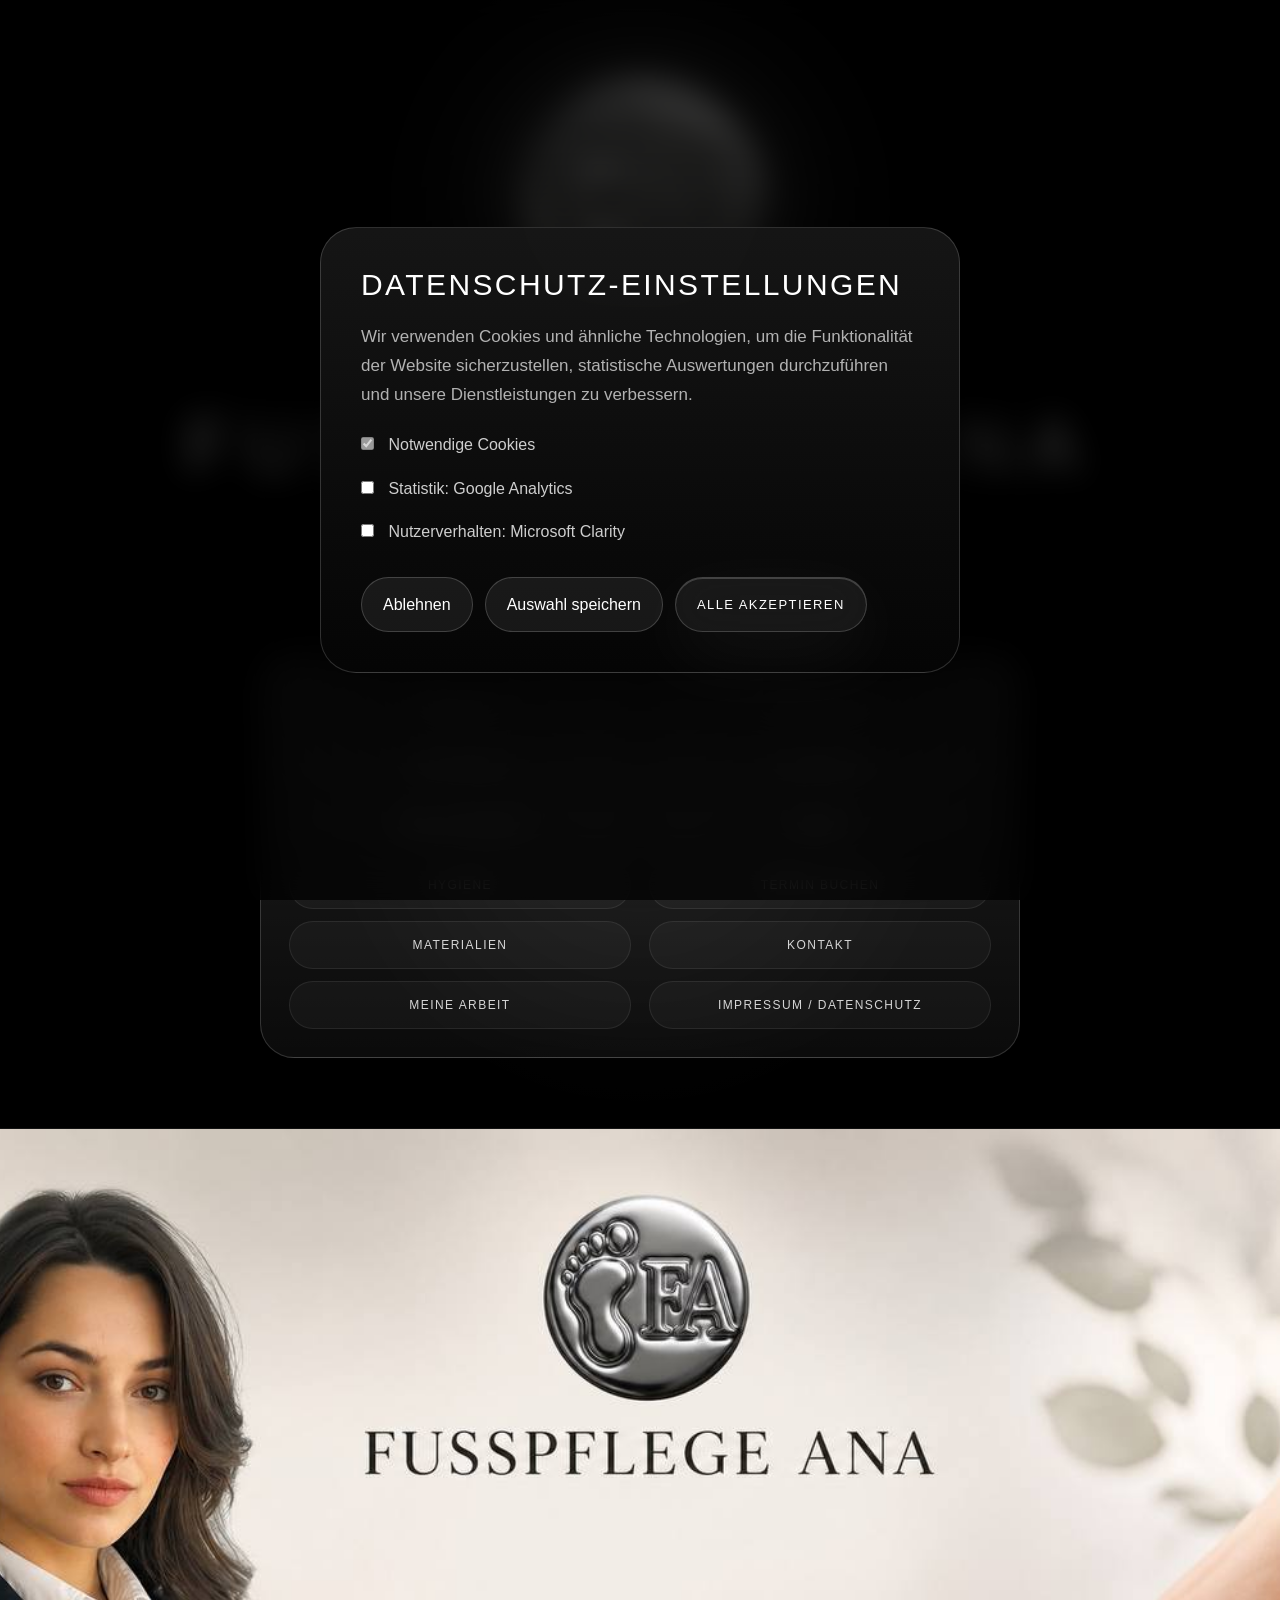
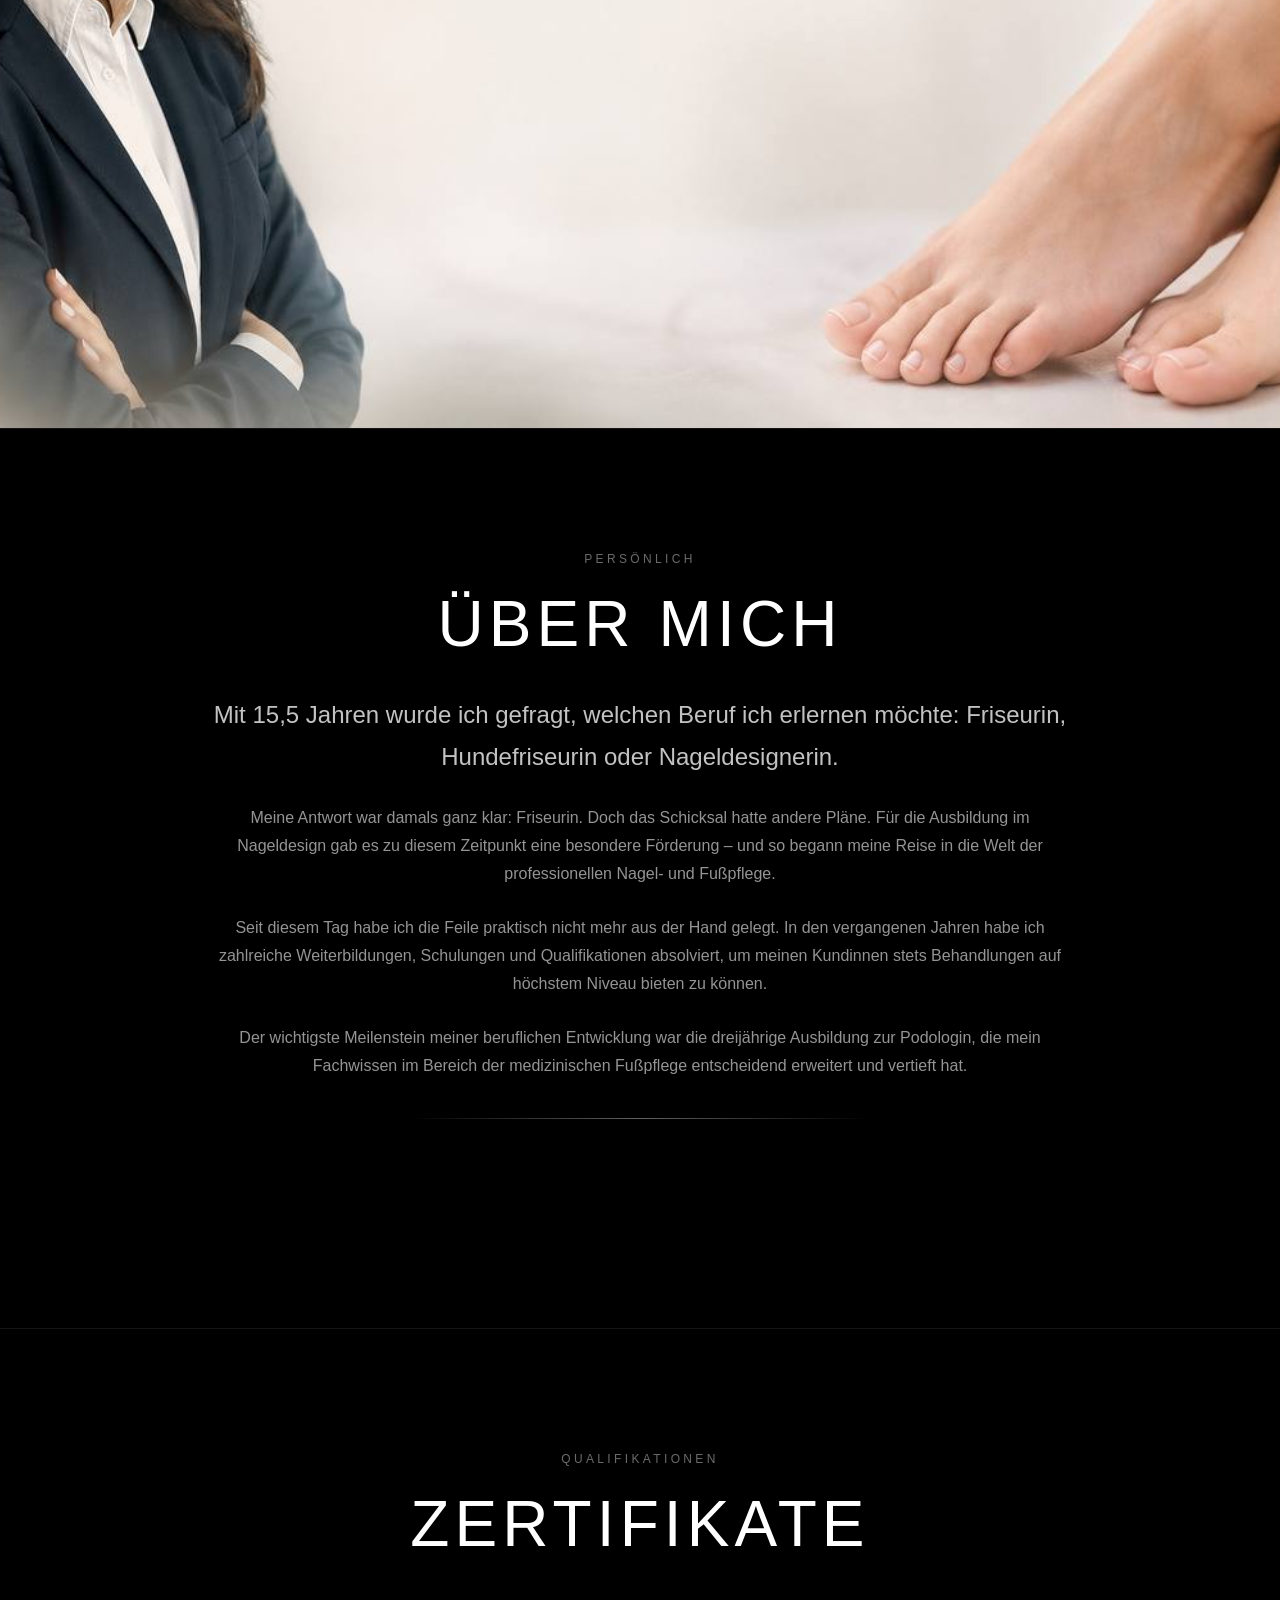
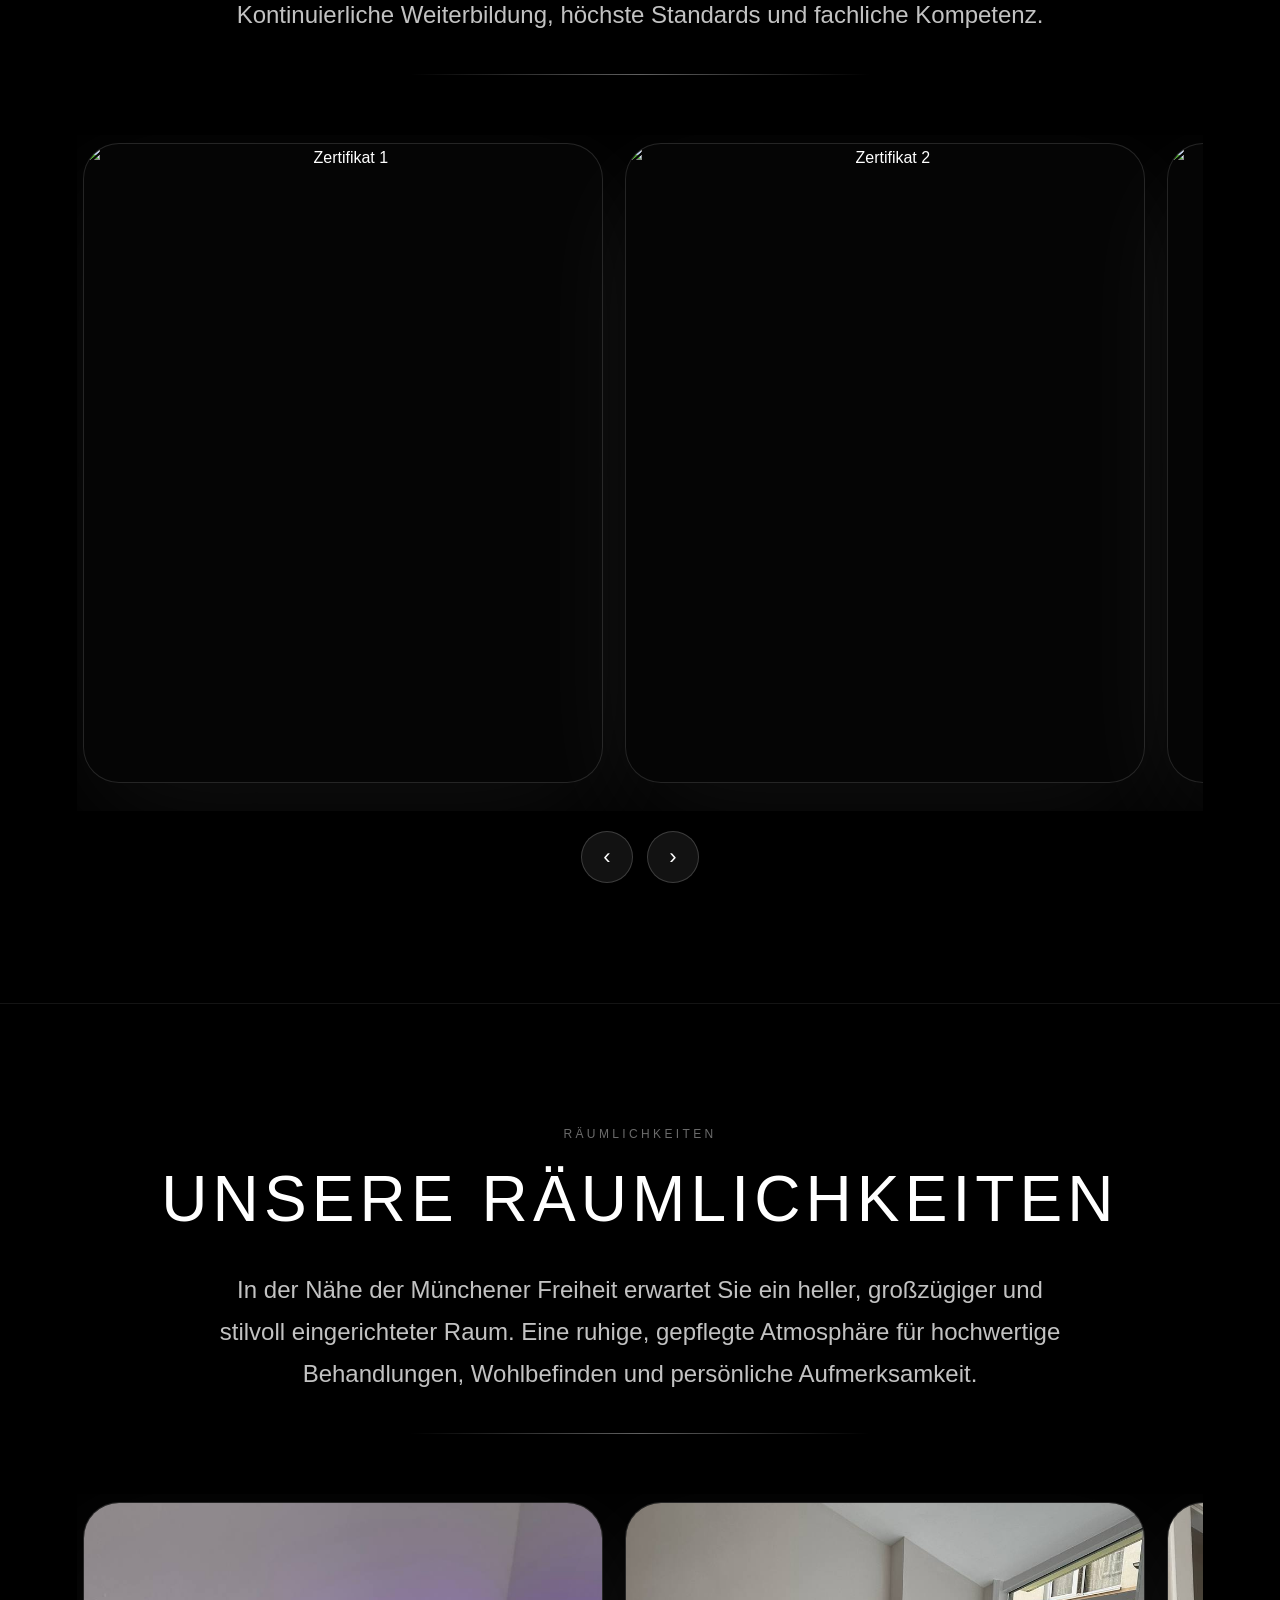
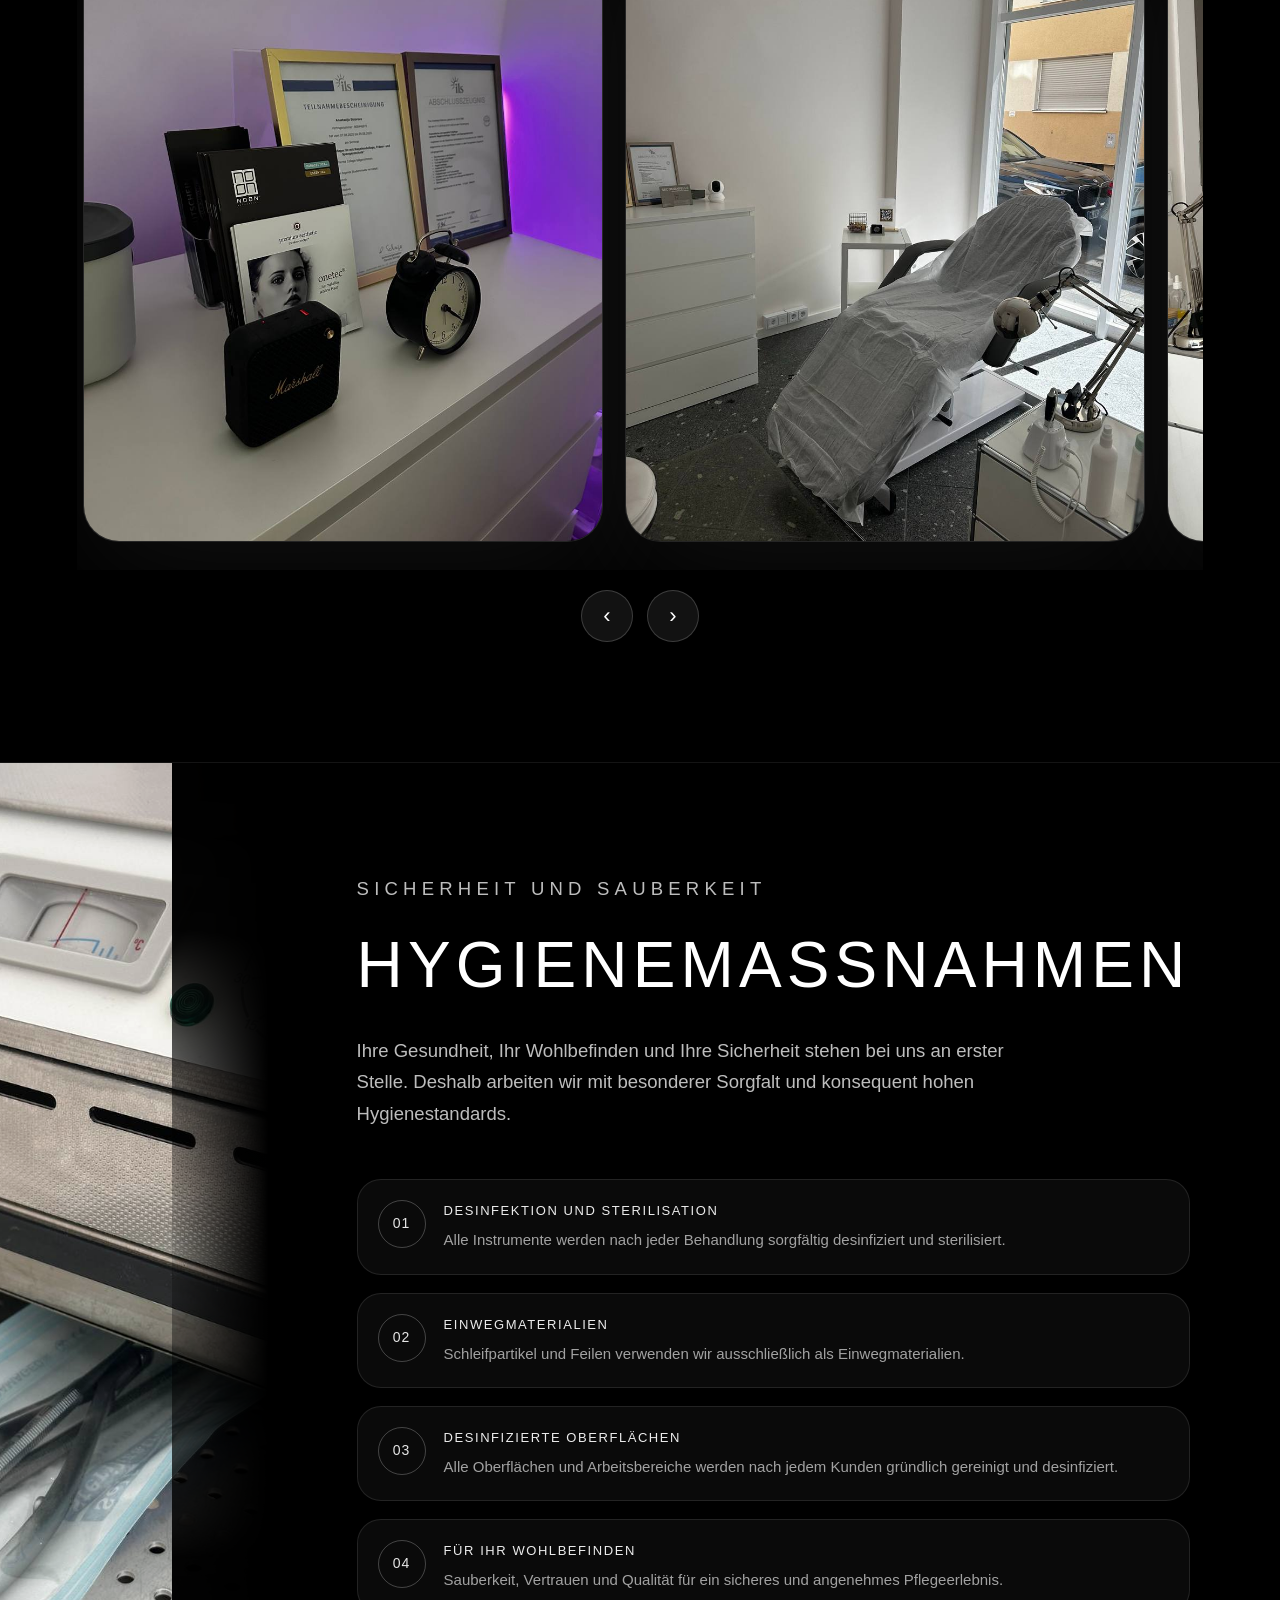
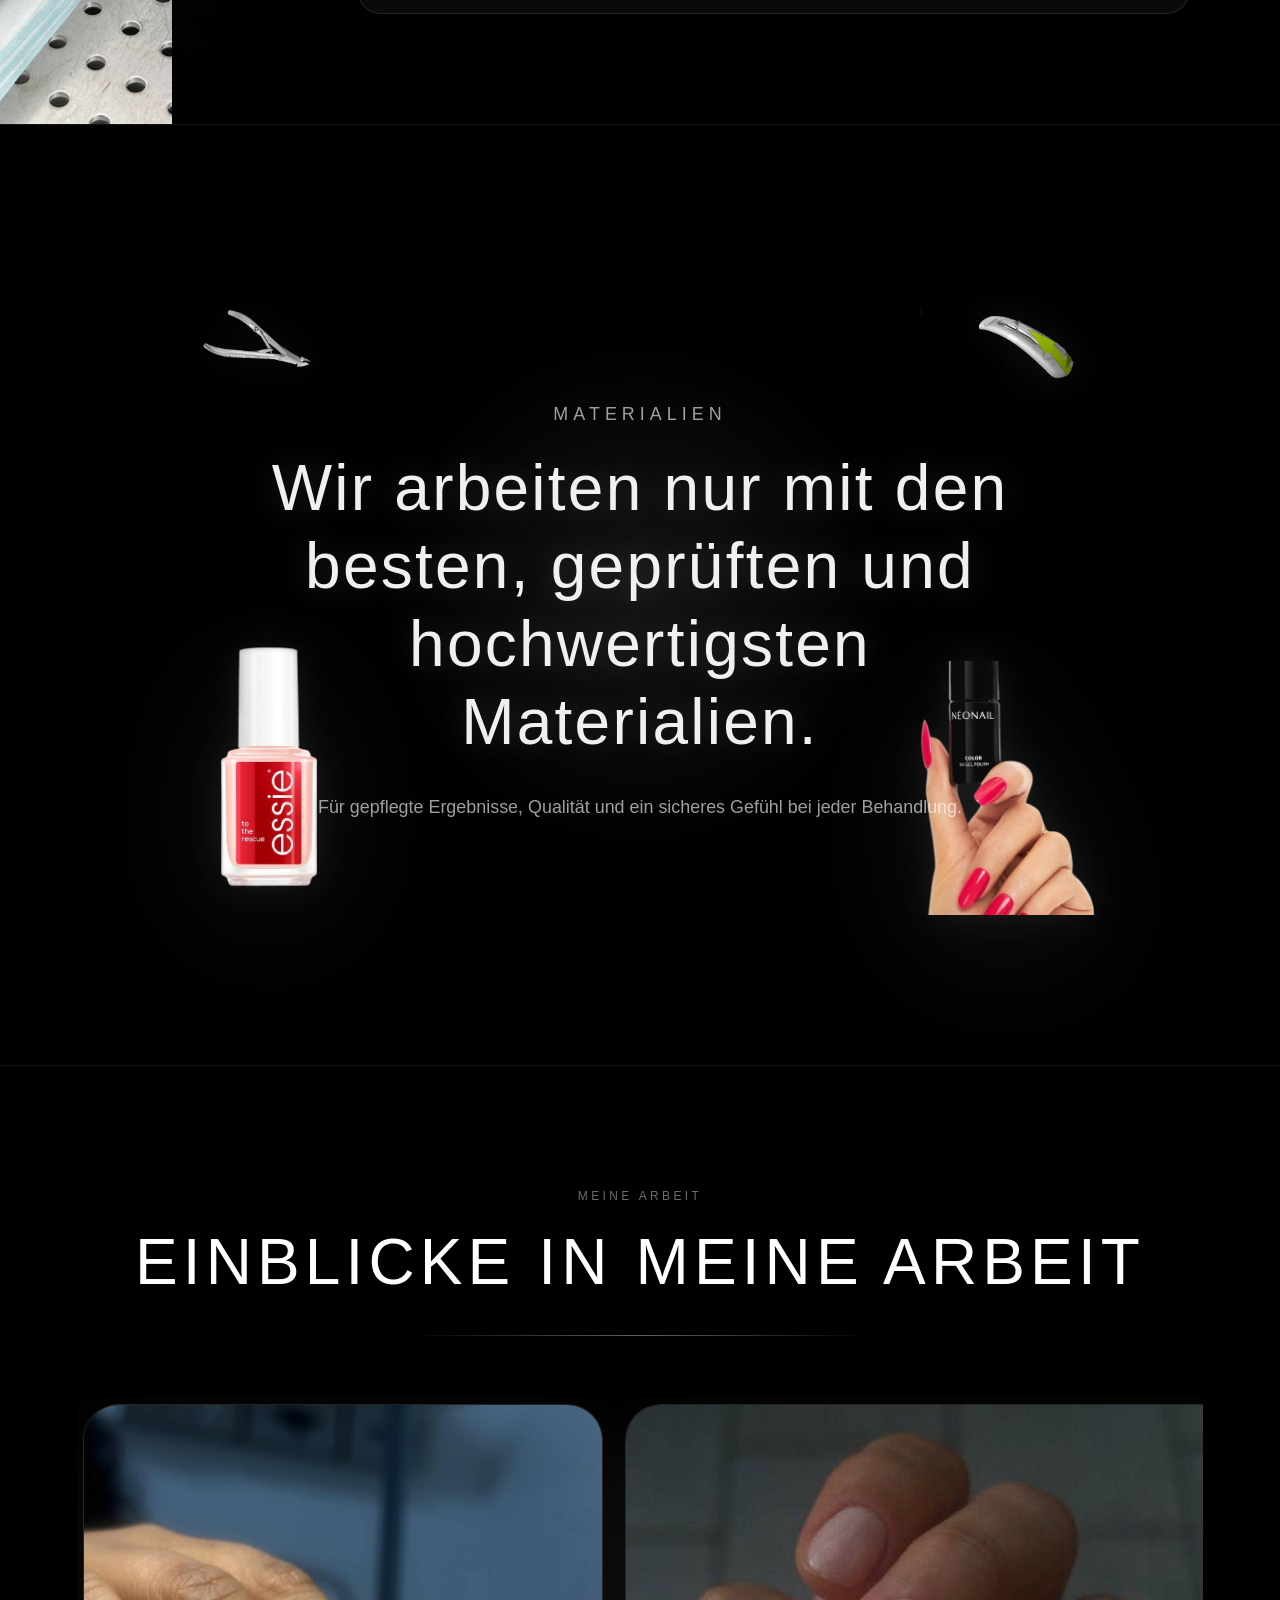
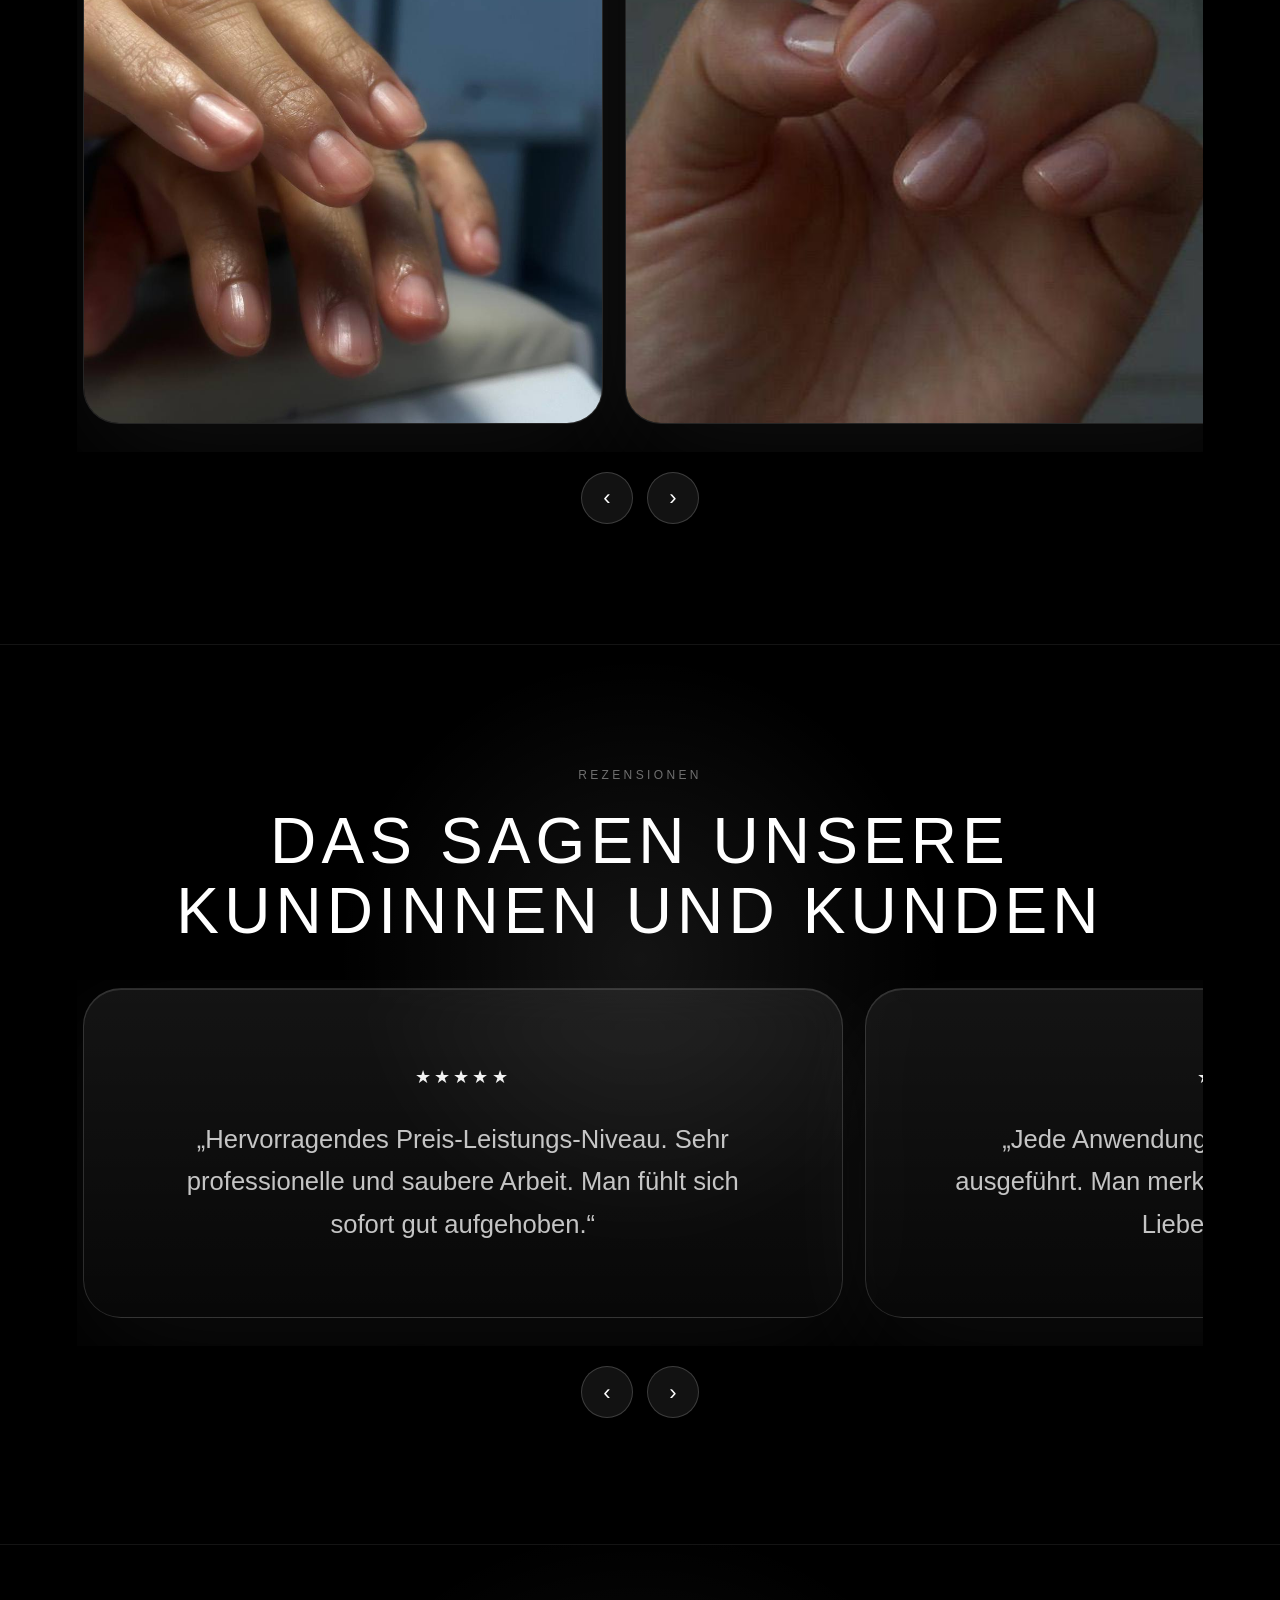
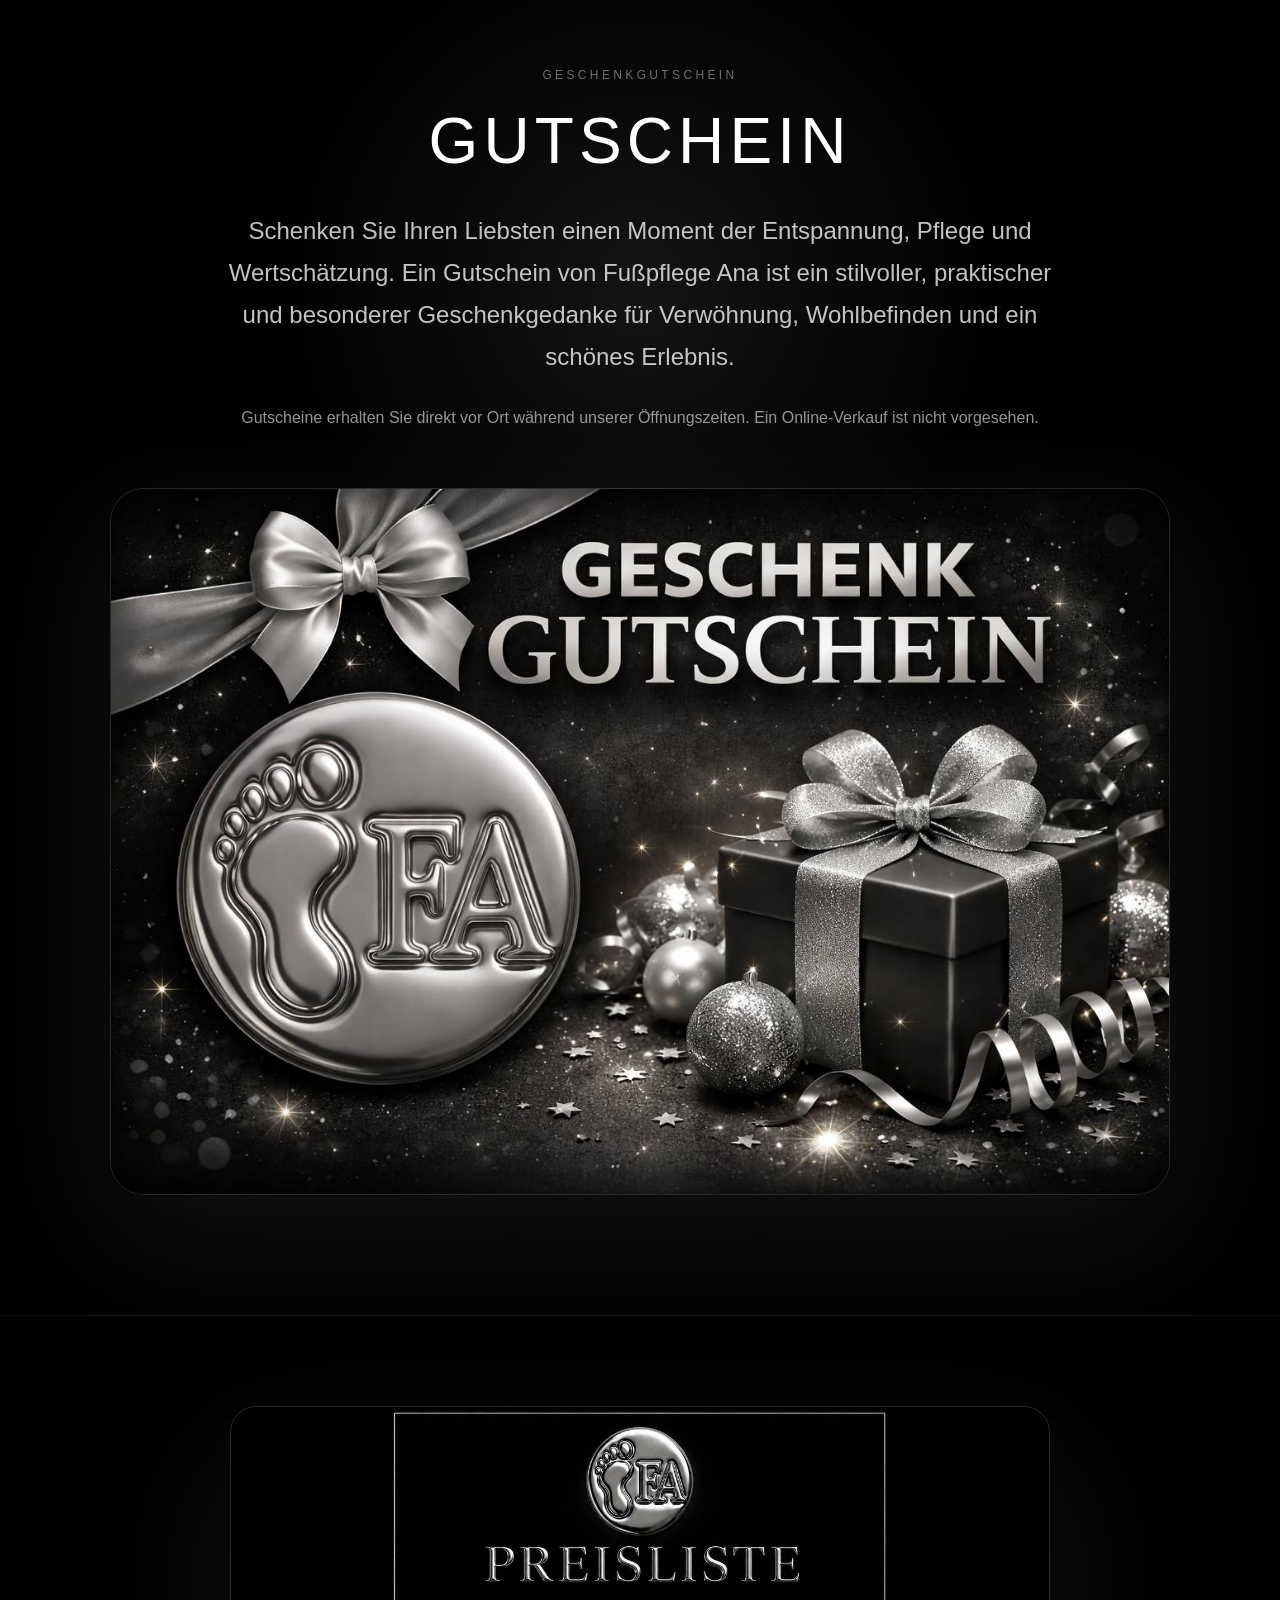
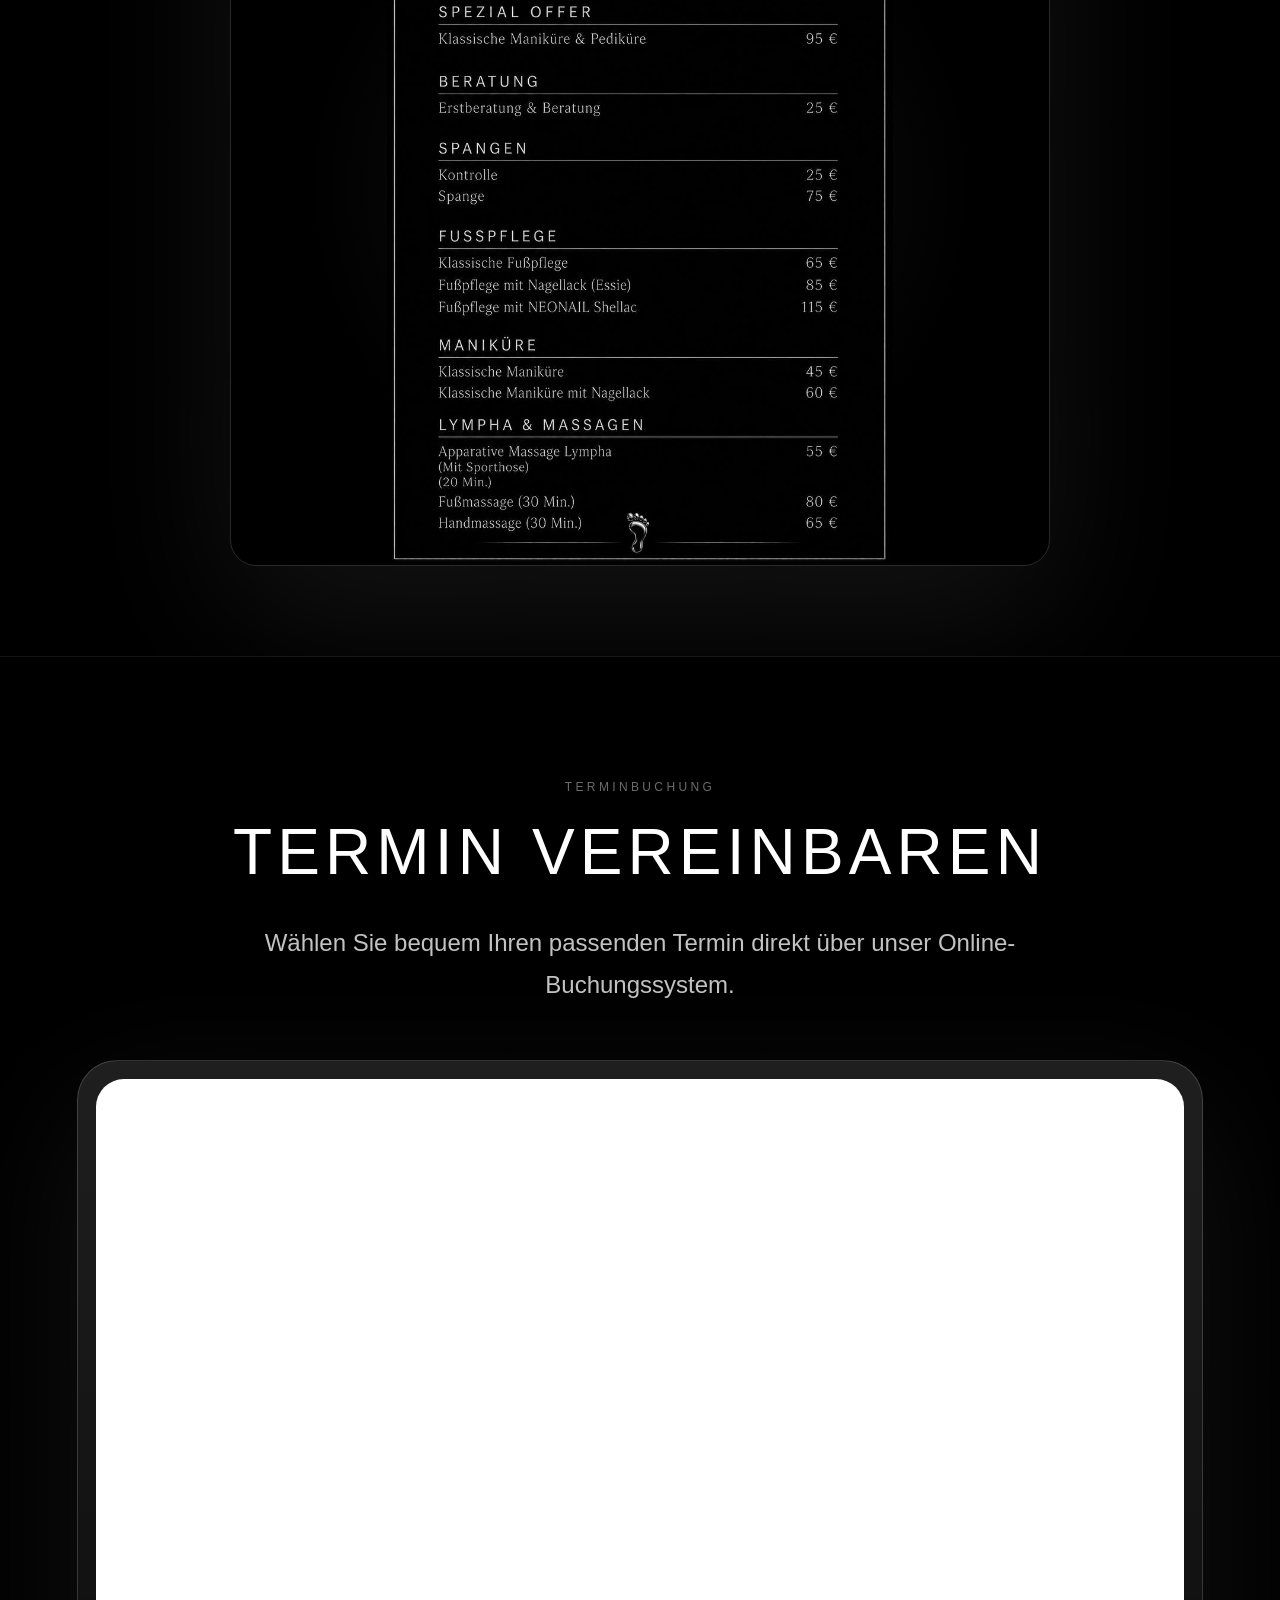
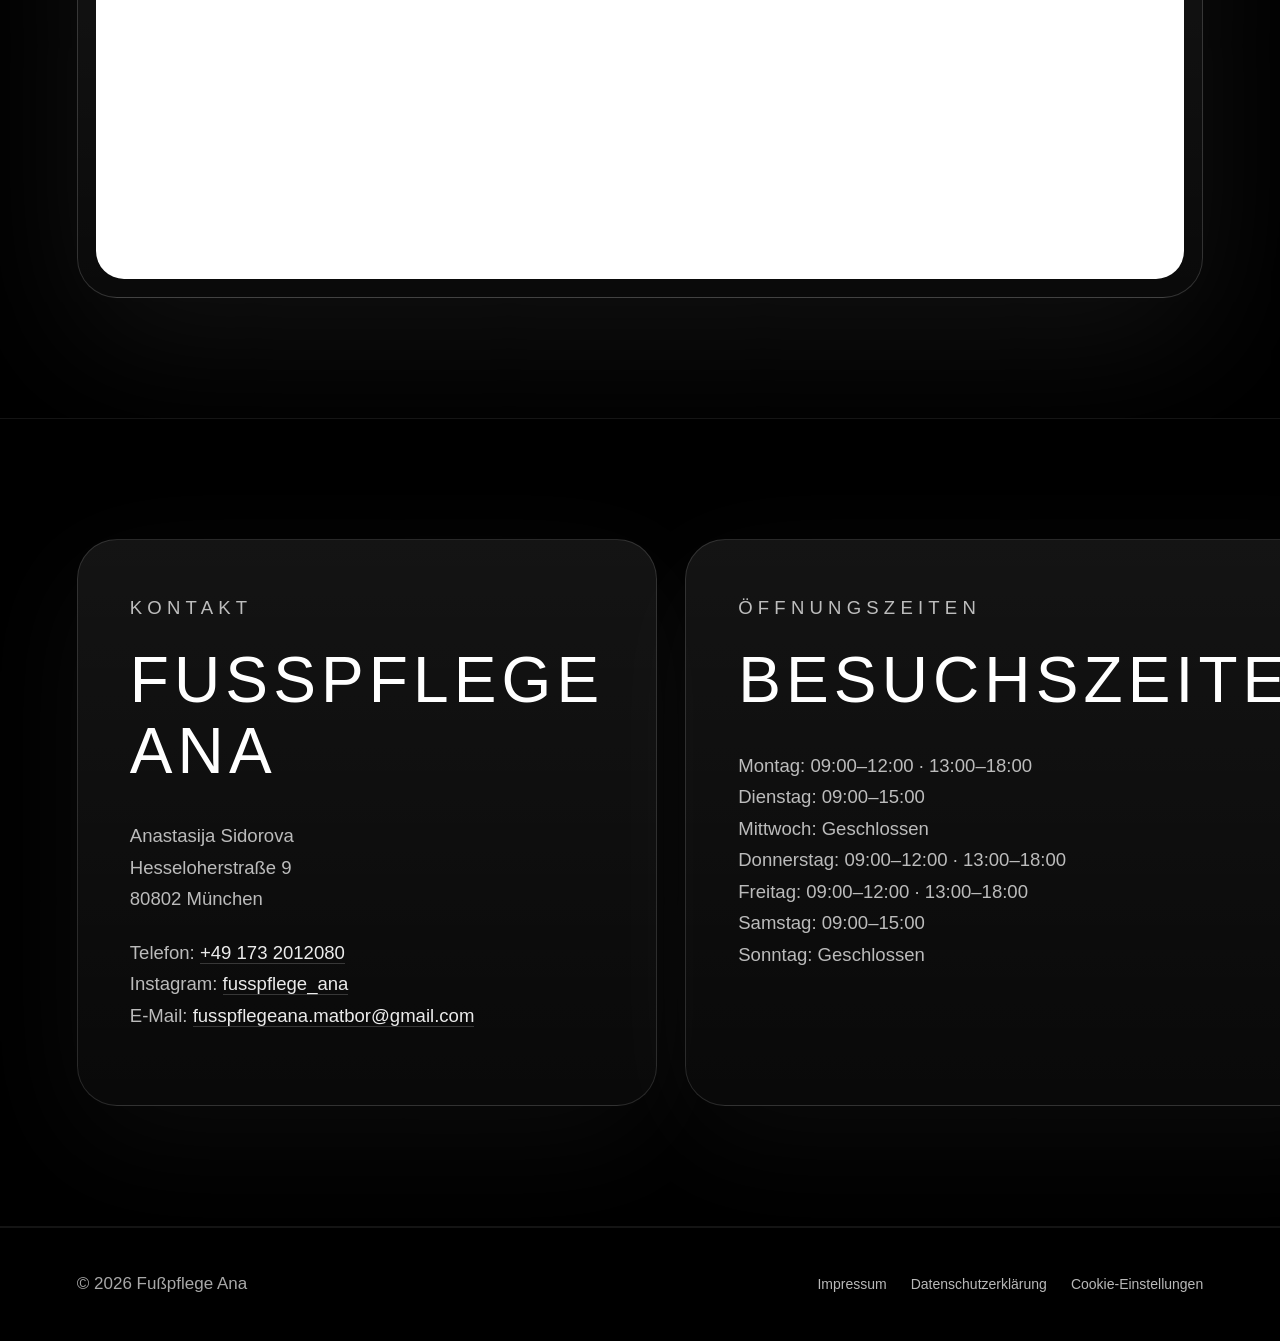
==== commit ae82b2ea: "index.html aktualisieren" ====
--- a/index.html
+++ b/index.html
@@ -186,7 +186,7 @@
 <section id="materialien" class="slide materialien-slide">
   <div class="materialien-stage">
     <img src="images/stalex.png.png" alt="Staleks" class="mat-img mat-stalex">
-    <img src="images/spange.jpg.jpg" alt="Spange" class="mat-img mat-spange">
+    <img src="images/spange.png.png" alt="Spange" class="mat-img mat-spange">
     <img src="images/essie.png.png" alt="Essie" class="mat-img mat-essie">
     <img src="images/neo.png.png" alt="NeoNail" class="mat-img mat-neo">
 
